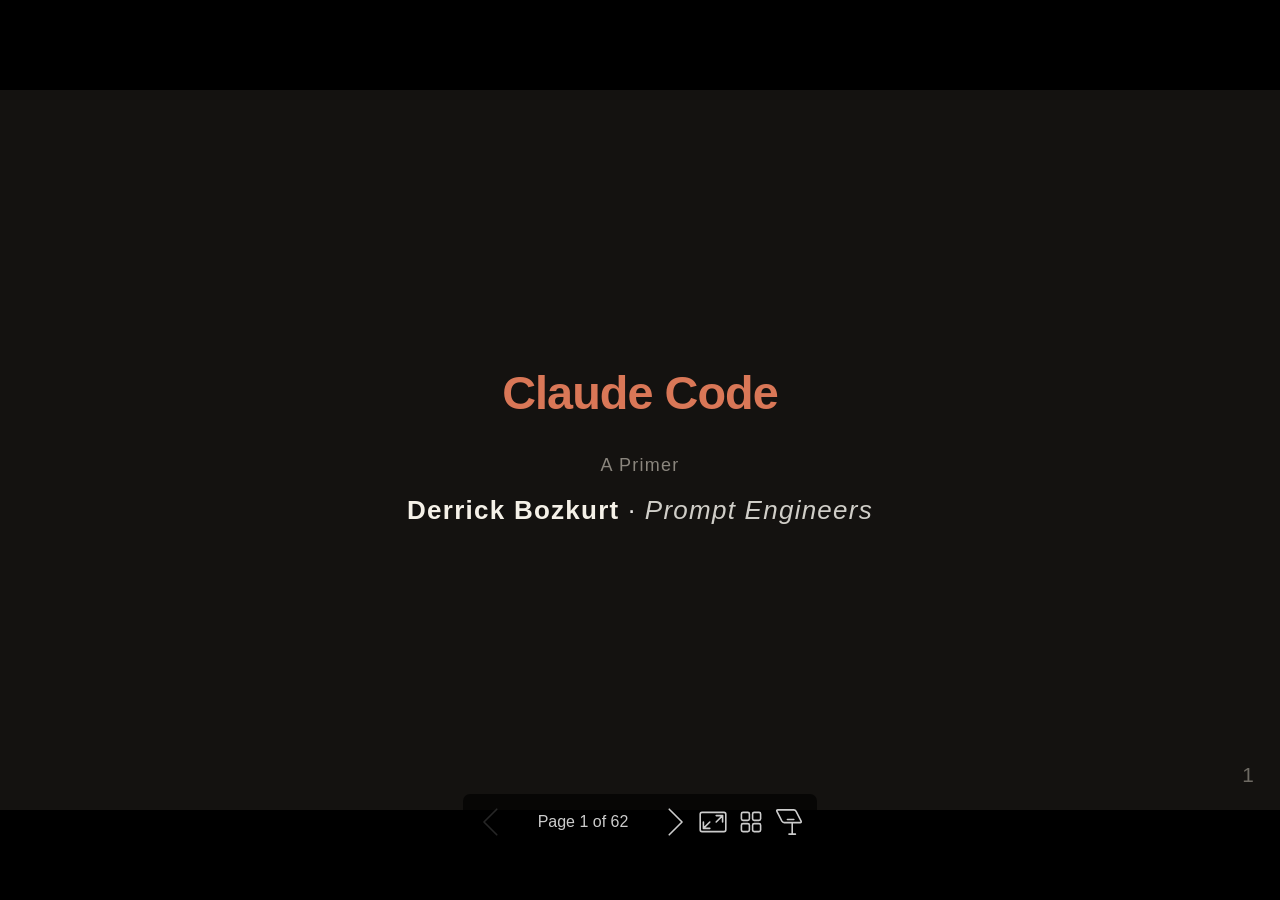
==== presentation.html @ 794f5578 "init" ====
<!DOCTYPE html><html lang="en-US"><head><title>Claude Code</title><meta property="og:title" content="Claude Code"><meta charset="UTF-8"><meta name="viewport" content="width=device-width,height=device-height,initial-scale=1.0"><meta name="apple-mobile-web-app-capable" content="yes"><meta http-equiv="X-UA-Compatible" content="ie=edge"><meta property="og:type" content="website"><meta name="twitter:card" content="summary"><style>@media screen{body[data-bespoke-view=""] .bespoke-marp-parent>.bespoke-marp-osc>button,body[data-bespoke-view=next] .bespoke-marp-parent>.bespoke-marp-osc>button,body[data-bespoke-view=overview] button.bespoke-marp-overview-close,body[data-bespoke-view=presenter] .bespoke-marp-presenter-container .bespoke-marp-presenter-info-container .bespoke-marp-presenter-info-page-area .bespoke-marp-presenter-info-page,body[data-bespoke-view=presenter] .bespoke-marp-presenter-container .bespoke-marp-presenter-info-container button,body[data-bespoke-view=presenter] .bespoke-marp-presenter-container .bespoke-marp-presenter-note-container button{appearance:none;background-color:initial;border:0;color:inherit;cursor:pointer;font-size:inherit;opacity:.8;outline:none;padding:0;transition:opacity .2s linear;-webkit-tap-highlight-color:transparent}body[data-bespoke-view=""] .bespoke-marp-parent>.bespoke-marp-osc>button:disabled,body[data-bespoke-view=next] .bespoke-marp-parent>.bespoke-marp-osc>button:disabled,body[data-bespoke-view=overview] button.bespoke-marp-overview-close:disabled,body[data-bespoke-view=presenter] .bespoke-marp-presenter-container .bespoke-marp-presenter-info-container .bespoke-marp-presenter-info-page-area .bespoke-marp-presenter-info-page:disabled,body[data-bespoke-view=presenter] .bespoke-marp-presenter-container .bespoke-marp-presenter-info-container button:disabled,body[data-bespoke-view=presenter] .bespoke-marp-presenter-container .bespoke-marp-presenter-note-container button:disabled{cursor:not-allowed;opacity:.15!important}body[data-bespoke-view=""] .bespoke-marp-parent>.bespoke-marp-osc>button:hover,body[data-bespoke-view=next] .bespoke-marp-parent>.bespoke-marp-osc>button:hover,body[data-bespoke-view=overview] button.bespoke-marp-overview-close:hover,body[data-bespoke-view=presenter] .bespoke-marp-presenter-container .bespoke-marp-presenter-info-container .bespoke-marp-presenter-info-page-area .bespoke-marp-presenter-info-page:hover,body[data-bespoke-view=presenter] .bespoke-marp-presenter-container .bespoke-marp-presenter-info-container button:hover,body[data-bespoke-view=presenter] .bespoke-marp-presenter-container .bespoke-marp-presenter-note-container button:hover{opacity:1}body[data-bespoke-view=""] .bespoke-marp-parent>.bespoke-marp-osc>button:hover:active,body[data-bespoke-view=next] .bespoke-marp-parent>.bespoke-marp-osc>button:hover:active,body[data-bespoke-view=overview] button.bespoke-marp-overview-close:hover:active,body[data-bespoke-view=presenter] .bespoke-marp-presenter-container .bespoke-marp-presenter-info-container .bespoke-marp-presenter-info-page-area .bespoke-marp-presenter-info-page:hover:active,body[data-bespoke-view=presenter] .bespoke-marp-presenter-container .bespoke-marp-presenter-info-container button:hover:active,body[data-bespoke-view=presenter] .bespoke-marp-presenter-container .bespoke-marp-presenter-note-container button:hover:active{opacity:.6}body[data-bespoke-view=""] .bespoke-marp-parent>.bespoke-marp-osc>button:hover:not(:disabled),body[data-bespoke-view=next] .bespoke-marp-parent>.bespoke-marp-osc>button:hover:not(:disabled),body[data-bespoke-view=overview] button.bespoke-marp-overview-close:hover:not(:disabled),body[data-bespoke-view=presenter] .bespoke-marp-presenter-container .bespoke-marp-presenter-info-container .bespoke-marp-presenter-info-page-area .bespoke-marp-presenter-info-page:hover:not(:disabled),body[data-bespoke-view=presenter] .bespoke-marp-presenter-container .bespoke-marp-presenter-info-container button:hover:not(:disabled),body[data-bespoke-view=presenter] .bespoke-marp-presenter-container .bespoke-marp-presenter-note-container button:hover:not(:disabled){transition:none}body[data-bespoke-view=""] .bespoke-marp-parent>.bespoke-marp-osc>button[data-bespoke-marp-osc=prev],body[data-bespoke-view=next] .bespoke-marp-parent>.bespoke-marp-osc>button[data-bespoke-marp-osc=prev],body[data-bespoke-view=presenter] .bespoke-marp-presenter-container .bespoke-marp-presenter-info-container button.bespoke-marp-presenter-info-page-prev{background:#0000 url("[data-uri]") no-repeat 50%;background-size:contain;overflow:hidden;text-indent:100%;white-space:nowrap}body[data-bespoke-view=""] .bespoke-marp-parent>.bespoke-marp-osc>button[data-bespoke-marp-osc=next],body[data-bespoke-view=next] .bespoke-marp-parent>.bespoke-marp-osc>button[data-bespoke-marp-osc=next],body[data-bespoke-view=presenter] .bespoke-marp-presenter-container .bespoke-marp-presenter-info-container button.bespoke-marp-presenter-info-page-next{background:#0000 url("[data-uri]") no-repeat 50%;background-size:contain;overflow:hidden;text-indent:100%;white-space:nowrap}body[data-bespoke-view=""] .bespoke-marp-parent>.bespoke-marp-osc>button[data-bespoke-marp-osc=fullscreen],body[data-bespoke-view=next] .bespoke-marp-parent>.bespoke-marp-osc>button[data-bespoke-marp-osc=fullscreen]{background:#0000 url("[data-uri]") no-repeat 50%;background-size:contain;overflow:hidden;text-indent:100%;white-space:nowrap}body[data-bespoke-view=""] .bespoke-marp-parent>.bespoke-marp-osc>button.exit[data-bespoke-marp-osc=fullscreen],body[data-bespoke-view=next] .bespoke-marp-parent>.bespoke-marp-osc>button.exit[data-bespoke-marp-osc=fullscreen]{background-image:url("[data-uri]")}body[data-bespoke-view=""] .bespoke-marp-parent>.bespoke-marp-osc>button[data-bespoke-marp-osc=presenter],body[data-bespoke-view=next] .bespoke-marp-parent>.bespoke-marp-osc>button[data-bespoke-marp-osc=presenter]{background:#0000 url("[data-uri]") no-repeat 50%;background-size:contain;overflow:hidden;text-indent:100%;white-space:nowrap}body[data-bespoke-view=overview] button.bespoke-marp-overview-close,body[data-bespoke-view=presenter] .bespoke-marp-presenter-container .bespoke-marp-presenter-note-container button.bespoke-marp-presenter-note-bigger{background:#0000 url("[data-uri]") no-repeat 50%;background-size:contain;overflow:hidden;text-indent:100%;white-space:nowrap}body[data-bespoke-view=presenter] .bespoke-marp-presenter-container .bespoke-marp-presenter-note-container button.bespoke-marp-presenter-note-smaller{background:#0000 url("[data-uri]") no-repeat 50%;background-size:contain;overflow:hidden;text-indent:100%;white-space:nowrap}body[data-bespoke-view=""] .bespoke-marp-parent>.bespoke-marp-osc>button[data-bespoke-marp-osc=overview],body[data-bespoke-view=next] .bespoke-marp-parent>.bespoke-marp-osc>button[data-bespoke-marp-osc=overview]{background:#0000 url("[data-uri]") no-repeat 50%;background-size:contain;overflow:hidden;text-indent:100%;white-space:nowrap}}@keyframes __bespoke_marp_transition_reduced_outgoing__{0%{opacity:1}to{opacity:0}}@keyframes __bespoke_marp_transition_reduced_incoming__{0%{mix-blend-mode:plus-lighter;opacity:0}to{mix-blend-mode:plus-lighter;opacity:1}}.bespoke-marp-note,.bespoke-marp-osc,.bespoke-progress-parent{display:none;transition:none}@media screen{::view-transition-group(*){animation-duration:var(--marp-bespoke-transition-animation-duration,.5s);animation-timing-function:ease}::view-transition-new(*),::view-transition-old(*){animation-delay:0s;animation-direction:var(--marp-bespoke-transition-animation-direction,normal);animation-duration:var(--marp-bespoke-transition-animation-duration,.5s);animation-fill-mode:both;animation-name:var(--marp-bespoke-transition-animation-name,var(--marp-bespoke-transition-animation-name-fallback,__bespoke_marp_transition_no_animation__));mix-blend-mode:normal}::view-transition-old(*){--marp-bespoke-transition-animation-name-fallback:__bespoke_marp_transition_reduced_outgoing__;animation-timing-function:ease}::view-transition-new(*){--marp-bespoke-transition-animation-name-fallback:__bespoke_marp_transition_reduced_incoming__;animation-timing-function:ease}::view-transition-new(root),::view-transition-old(root){animation-timing-function:linear}::view-transition-new(__bespoke_marp_transition_osc__),::view-transition-old(__bespoke_marp_transition_osc__){animation-duration:0s!important;animation-name:__bespoke_marp_transition_osc__!important}::view-transition-new(__bespoke_marp_transition_osc__){opacity:0!important}.bespoke-marp-transition-warming-up::view-transition-group(*),.bespoke-marp-transition-warming-up::view-transition-new(*),.bespoke-marp-transition-warming-up::view-transition-old(*){animation-play-state:paused!important}body,html{height:100%;margin:0}body{background:#000;overflow:hidden}svg.bespoke-marp-slide{content-visibility:hidden;interactivity:inert;opacity:0;pointer-events:none;z-index:-1}svg.bespoke-marp-slide:not(.bespoke-marp-active) *{view-transition-name:none!important}svg.bespoke-marp-slide.bespoke-marp-active{content-visibility:visible;interactivity:auto;opacity:1;pointer-events:auto;z-index:0}svg.bespoke-marp-slide.bespoke-marp-active.bespoke-marp-active-ready *{animation-name:__bespoke_marp__!important}@supports not (content-visibility:hidden){svg.bespoke-marp-slide[data-bespoke-marp-load=hideable]{display:none}svg.bespoke-marp-slide[data-bespoke-marp-load=hideable].bespoke-marp-active{display:block}}}@media screen and (prefers-reduced-motion:reduce){svg.bespoke-marp-slide *{view-transition-name:none!important}}@media screen{[data-bespoke-marp-fragment=inactive]{visibility:hidden}body[data-bespoke-view=""] .bespoke-marp-parent,body[data-bespoke-view=next] .bespoke-marp-parent{inset:0;position:absolute}body[data-bespoke-view=""] .bespoke-marp-parent>.bespoke-marp-osc,body[data-bespoke-view=next] .bespoke-marp-parent>.bespoke-marp-osc{background:#000000a6;border-radius:7px;bottom:50px;color:#fff;contain:paint;display:block;font-family:Helvetica,Arial,sans-serif;font-size:16px;left:50%;line-height:0;opacity:1;padding:12px;position:absolute;touch-action:manipulation;transform:translateX(-50%);transition:opacity .2s linear;-webkit-user-select:none;user-select:none;view-transition-name:__bespoke_marp_transition_osc__;white-space:nowrap;will-change:transform;z-index:1}body[data-bespoke-view=""] .bespoke-marp-parent>.bespoke-marp-osc>:where(*),body[data-bespoke-view=next] .bespoke-marp-parent>.bespoke-marp-osc>:where(*){margin-left:6px}body[data-bespoke-view=""] .bespoke-marp-parent>.bespoke-marp-osc>:where(*):where(:first-child),body[data-bespoke-view=next] .bespoke-marp-parent>.bespoke-marp-osc>:where(*):where(:first-child){margin-left:0}body[data-bespoke-view=""] .bespoke-marp-parent>.bespoke-marp-osc>span,body[data-bespoke-view=next] .bespoke-marp-parent>.bespoke-marp-osc>span{opacity:.8}body[data-bespoke-view=""] .bespoke-marp-parent>.bespoke-marp-osc>span[data-bespoke-marp-osc=page],body[data-bespoke-view=next] .bespoke-marp-parent>.bespoke-marp-osc>span[data-bespoke-marp-osc=page]{display:inline-block;min-width:140px;text-align:center}body[data-bespoke-view=""] .bespoke-marp-parent>.bespoke-marp-osc>button[data-bespoke-marp-osc=fullscreen],body[data-bespoke-view=""] .bespoke-marp-parent>.bespoke-marp-osc>button[data-bespoke-marp-osc=next],body[data-bespoke-view=""] .bespoke-marp-parent>.bespoke-marp-osc>button[data-bespoke-marp-osc=overview],body[data-bespoke-view=""] .bespoke-marp-parent>.bespoke-marp-osc>button[data-bespoke-marp-osc=presenter],body[data-bespoke-view=""] .bespoke-marp-parent>.bespoke-marp-osc>button[data-bespoke-marp-osc=prev],body[data-bespoke-view=next] .bespoke-marp-parent>.bespoke-marp-osc>button[data-bespoke-marp-osc=fullscreen],body[data-bespoke-view=next] .bespoke-marp-parent>.bespoke-marp-osc>button[data-bespoke-marp-osc=next],body[data-bespoke-view=next] .bespoke-marp-parent>.bespoke-marp-osc>button[data-bespoke-marp-osc=overview],body[data-bespoke-view=next] .bespoke-marp-parent>.bespoke-marp-osc>button[data-bespoke-marp-osc=presenter],body[data-bespoke-view=next] .bespoke-marp-parent>.bespoke-marp-osc>button[data-bespoke-marp-osc=prev]{height:32px;line-height:32px;width:32px}body[data-bespoke-view=""] .bespoke-marp-parent.bespoke-marp-inactive,body[data-bespoke-view=next] .bespoke-marp-parent.bespoke-marp-inactive{cursor:none}body[data-bespoke-view=""] .bespoke-marp-parent.bespoke-marp-inactive>.bespoke-marp-osc,body[data-bespoke-view=next] .bespoke-marp-parent.bespoke-marp-inactive>.bespoke-marp-osc{opacity:0;pointer-events:none}body[data-bespoke-view=""] svg.bespoke-marp-slide,body[data-bespoke-view=next] svg.bespoke-marp-slide{height:100%;left:0;position:absolute;top:0;width:100%}body[data-bespoke-view=""] .bespoke-progress-parent{background:#222;display:flex;height:5px;width:100%}body[data-bespoke-view=""] .bespoke-progress-parent+:where(.bespoke-marp-parent){top:5px}body[data-bespoke-view=""] .bespoke-progress-parent .bespoke-progress-bar{background:#0288d1;flex:0 0 0;transition:flex-basis .2s cubic-bezier(0,1,1,1)}body[data-bespoke-view=next]{background:#0000}body[data-bespoke-view=presenter]{background:#161616}body[data-bespoke-view=presenter] .bespoke-marp-presenter-container{display:grid;font-family:Helvetica,Arial,sans-serif;grid-template:"current dragbar next" minmax(140px,1fr) "current dragbar note" 2fr "info    dragbar note" 3em;grid-template-columns:minmax(3px,var(--bespoke-marp-presenter-split-ratio,66%)) 0 minmax(3px,1fr);height:100%;left:0;position:absolute;top:0;width:100%}body[data-bespoke-view=presenter] .bespoke-marp-presenter-container :where(.bespoke-marp-parent){grid-area:current;overflow:hidden;position:relative}body[data-bespoke-view=presenter] .bespoke-marp-presenter-container :where(.bespoke-marp-parent) :where(svg.bespoke-marp-slide){height:calc(100% - 40px);left:20px;pointer-events:none;position:absolute;top:20px;-webkit-user-select:none;user-select:none;width:calc(100% - 40px)}body[data-bespoke-view=presenter] .bespoke-marp-presenter-container :where(.bespoke-marp-parent) :where(svg.bespoke-marp-slide).bespoke-marp-active{filter:drop-shadow(0 3px 10px rgba(0,0,0,.5))}body[data-bespoke-view=presenter] .bespoke-marp-presenter-container .bespoke-marp-presenter-dragbar-container{background:#0288d1;cursor:col-resize;grid-area:dragbar;margin-left:-3px;opacity:0;position:relative;transition:opacity .4s linear .1s;width:6px;z-index:10}body[data-bespoke-view=presenter] .bespoke-marp-presenter-container .bespoke-marp-presenter-dragbar-container:hover{opacity:1}body[data-bespoke-view=presenter] .bespoke-marp-presenter-container .bespoke-marp-presenter-dragbar-container.active{opacity:1;transition-delay:0s}body[data-bespoke-view=presenter] .bespoke-marp-presenter-container .bespoke-marp-presenter-next-container{background:#222;cursor:pointer;display:none;grid-area:next;overflow:hidden;position:relative}body[data-bespoke-view=presenter] .bespoke-marp-presenter-container .bespoke-marp-presenter-next-container.active{display:block}body[data-bespoke-view=presenter] .bespoke-marp-presenter-container .bespoke-marp-presenter-next-container iframe.bespoke-marp-presenter-next{background:#0000;border:0;display:block;filter:drop-shadow(0 3px 10px rgba(0,0,0,.5));height:calc(100% - 40px);left:20px;pointer-events:none;position:absolute;interactivity:inert;top:20px;-webkit-user-select:none;user-select:none;width:calc(100% - 40px)}body[data-bespoke-view=presenter] .bespoke-marp-presenter-container .bespoke-marp-presenter-note-container{background:#222;color:#eee;grid-area:note;position:relative;z-index:1}body[data-bespoke-view=presenter] .bespoke-marp-presenter-container .bespoke-marp-presenter-note-container button{height:1.5em;line-height:1.5em;width:1.5em}body[data-bespoke-view=presenter] .bespoke-marp-presenter-container .bespoke-marp-presenter-note-container .bespoke-marp-presenter-note-wrapper{display:block;inset:0;position:absolute}body[data-bespoke-view=presenter] .bespoke-marp-presenter-container .bespoke-marp-presenter-note-container .bespoke-marp-presenter-note-buttons{background:#000000a6;border-radius:4px;bottom:0;display:flex;gap:4px;margin:12px;opacity:0;padding:6px;pointer-events:none;position:absolute;right:0;transition:opacity .2s linear}body[data-bespoke-view=presenter] .bespoke-marp-presenter-container .bespoke-marp-presenter-note-container .bespoke-marp-presenter-note-buttons:focus-within,body[data-bespoke-view=presenter] .bespoke-marp-presenter-container .bespoke-marp-presenter-note-container .bespoke-marp-presenter-note-wrapper:focus-within+.bespoke-marp-presenter-note-buttons,body[data-bespoke-view=presenter] .bespoke-marp-presenter-container .bespoke-marp-presenter-note-container:hover .bespoke-marp-presenter-note-buttons{opacity:1;pointer-events:auto}body[data-bespoke-view=presenter] .bespoke-marp-presenter-container .bespoke-marp-presenter-note-container .bespoke-marp-note{box-sizing:border-box;font-size:calc(1.1em*var(--bespoke-marp-note-font-scale, 1));height:calc(100% - 40px);margin:20px;overflow:auto;padding-right:3px;white-space:pre-wrap;width:calc(100% - 40px);word-wrap:break-word;scrollbar-color:#eeeeee80 #0000;scrollbar-width:thin}body[data-bespoke-view=presenter] .bespoke-marp-presenter-container .bespoke-marp-presenter-note-container .bespoke-marp-note::-webkit-scrollbar{width:6px}body[data-bespoke-view=presenter] .bespoke-marp-presenter-container .bespoke-marp-presenter-note-container .bespoke-marp-note::-webkit-scrollbar-track{background:#0000}body[data-bespoke-view=presenter] .bespoke-marp-presenter-container .bespoke-marp-presenter-note-container .bespoke-marp-note::-webkit-scrollbar-thumb{background:#eeeeee80;border-radius:6px}body[data-bespoke-view=presenter] .bespoke-marp-presenter-container .bespoke-marp-presenter-note-container .bespoke-marp-note:empty{pointer-events:none}body[data-bespoke-view=presenter] .bespoke-marp-presenter-container .bespoke-marp-presenter-note-container .bespoke-marp-note.active{display:block}body[data-bespoke-view=presenter] .bespoke-marp-presenter-container .bespoke-marp-presenter-note-container .bespoke-marp-note p:first-child{margin-top:0}body[data-bespoke-view=presenter] .bespoke-marp-presenter-container .bespoke-marp-presenter-note-container .bespoke-marp-note p:last-child{margin-bottom:0}body[data-bespoke-view=presenter] .bespoke-marp-presenter-container .bespoke-marp-presenter-info-container{align-items:center;box-sizing:border-box;color:#eee;display:flex;flex-wrap:nowrap;grid-area:info;justify-content:center;overflow:hidden;padding:0 10px}body[data-bespoke-view=presenter] .bespoke-marp-presenter-container .bespoke-marp-presenter-info-container .bespoke-marp-presenter-info-page-area,body[data-bespoke-view=presenter] .bespoke-marp-presenter-container .bespoke-marp-presenter-info-container .bespoke-marp-presenter-info-time,body[data-bespoke-view=presenter] .bespoke-marp-presenter-container .bespoke-marp-presenter-info-container .bespoke-marp-presenter-info-timer{box-sizing:border-box;display:block;padding:0 10px;white-space:nowrap;width:100%}body[data-bespoke-view=presenter] .bespoke-marp-presenter-container .bespoke-marp-presenter-info-container button{height:1.5em;line-height:1.5em;width:1.5em}body[data-bespoke-view=presenter] .bespoke-marp-presenter-container .bespoke-marp-presenter-info-container .bespoke-marp-presenter-info-page-area{order:2;text-align:center}body[data-bespoke-view=presenter] .bespoke-marp-presenter-container .bespoke-marp-presenter-info-container .bespoke-marp-presenter-info-page-area .bespoke-marp-presenter-info-page{display:inline-block;min-width:120px;text-align:center}body[data-bespoke-view=presenter] .bespoke-marp-presenter-container .bespoke-marp-presenter-info-container .bespoke-marp-presenter-info-time{color:#999;order:1;text-align:left}body[data-bespoke-view=presenter] .bespoke-marp-presenter-container .bespoke-marp-presenter-info-container .bespoke-marp-presenter-info-timer{color:#999;order:3;text-align:right}body[data-bespoke-view=presenter] .bespoke-marp-presenter-container .bespoke-marp-presenter-info-container .bespoke-marp-presenter-info-timer:hover{cursor:pointer}body[data-bespoke-view=overview]{background:#161616;overflow:auto}body[data-bespoke-view=overview] [data-bespoke-marp-fragment=inactive]{visibility:visible}body[data-bespoke-view=overview] .bespoke-marp-overview-header{backdrop-filter:blur(4px);background:#222222d9;box-shadow:0 3px 10px #00000080;box-sizing:border-box;display:flex;height:48px;inset:0 0 auto;justify-content:flex-end;padding:10px;position:fixed;z-index:1}body[data-bespoke-view=overview] button.bespoke-marp-overview-close{height:28px;line-height:28px;transform:rotate(45deg);width:28px}body[data-bespoke-view=overview] .bespoke-marp-parent{display:grid;gap:40px;grid-template-columns:repeat(auto-fit,minmax(0,240px));justify-content:space-around;padding:30px}body[data-bespoke-view=overview] .bespoke-marp-parent svg.bespoke-marp-slide{--bov-selected:#0000;--bov-focus:#161616;--bov-focus-outline:#0000;background-image:conic-gradient(#161616 0 0),conic-gradient(var(--bov-focus) 0 0),conic-gradient(var(--bov-focus-outline) 0 0),conic-gradient(var(--bov-selected) 0 0);background-position:5px 5px,3px 3px,2px 2px,0 0;background-repeat:no-repeat;background-size:calc(100% - 10px) calc(100% - 10px),calc(100% - 6px) calc(100% - 6px),calc(100% - 4px) calc(100% - 4px),100% 100%;content-visibility:visible;cursor:pointer;filter:drop-shadow(0 3px 10px rgba(0,0,0,.5));margin:-6px;padding:6px;interactivity:auto;opacity:1;outline:0;pointer-events:auto;scroll-margin-block:30px;width:100%;z-index:0}body[data-bespoke-view=overview] .bespoke-marp-parent svg.bespoke-marp-slide *,body[data-bespoke-view=overview] .bespoke-marp-parent svg.bespoke-marp-slide.bespoke-marp-active *{pointer-events:none;interactivity:inert}body[data-bespoke-view=overview] .bespoke-marp-parent svg.bespoke-marp-slide:active,body[data-bespoke-view=overview] .bespoke-marp-parent svg.bespoke-marp-slide:focus-visible,body[data-bespoke-view=overview] .bespoke-marp-parent svg.bespoke-marp-slide:hover{--bov-focus-outline:#161616}body[data-bespoke-view=overview] .bespoke-marp-parent svg.bespoke-marp-slide:focus-visible,body[data-bespoke-view=overview] .bespoke-marp-parent svg.bespoke-marp-slide:hover{--bov-focus:#999}body[data-bespoke-view=overview] .bespoke-marp-parent svg.bespoke-marp-slide:active{--bov-focus:#eee}body[data-bespoke-view=overview] .bespoke-marp-parent svg.bespoke-marp-slide.bespoke-marp-active{--bov-selected:#0288d1}body[data-bespoke-view=overview]:has(.bespoke-marp-overview-header) .bespoke-marp-parent{padding-top:78px}body[data-bespoke-view=overview]:has(.bespoke-marp-overview-header) .bespoke-marp-parent svg.bespoke-marp-slide{scroll-margin-top:78px}.bespoke-marp-overview{background:#000000a6;inset:0;opacity:0;pointer-events:none;position:fixed;transition:opacity .1s ease;z-index:10}.bespoke-marp-overview iframe{background:#222;border:0;display:block;height:100%;left:0;position:absolute;top:0;width:100%}.bespoke-marp-overview[data-open="1"]{opacity:1;pointer-events:auto}}@media print{.bespoke-marp-overview,.bespoke-marp-presenter-info-container,.bespoke-marp-presenter-next-container,.bespoke-marp-presenter-note-container{display:none}}</style><style>@charset "UTF-8";@import "https://fonts.bunny.net/css?family=Lato:400,900|Roboto+Mono:400,700&display=swap";div#\:\$p > svg > foreignObject > section{width:1280px;height:720px;box-sizing:border-box;overflow:hidden;position:relative;scroll-snap-align:center center;-webkit-text-size-adjust:100%;text-size-adjust:100%}div#\:\$p > svg > foreignObject > section::after{bottom:0;content:attr(data-marpit-pagination);padding:inherit;pointer-events:none;position:absolute;right:0}div#\:\$p > svg > foreignObject > section:not([data-marpit-pagination])::after{display:none}div#\:\$p > svg > foreignObject > section :is(h1, marp-h1){font-size:2em;margin-block:0.67em}div#\:\$p > svg > foreignObject > section video::-webkit-media-controls{will-change:transform}@page {size:1280px 720px;margin:0}@media print{html, body{background-color:#fff;margin:0;page-break-inside:avoid;break-inside:avoid-page}div#\:\$p > svg > foreignObject > section{page-break-before:always;break-before:page}div#\:\$p > svg > foreignObject > section, div#\:\$p > svg > foreignObject > section *{-webkit-print-color-adjust:exact!important;animation-delay:0s!important;animation-duration:0s!important;color-adjust:exact!important;print-color-adjust:exact!important;transition:none!important}div#\:\$p > svg[data-marpit-svg]{display:block;height:100vh;width:100vw}}div#\:\$p > svg > foreignObject > :where(section){container-type:size}div#\:\$p > svg > foreignObject > section img[data-marp-twemoji]{background:transparent;height:1em;margin:0 .05em 0 .1em;vertical-align:-.1em;width:1em}/*!
 * Marp / Marpit Gaia theme.
 *
 * @theme gaia
 * @author Yuki Hattori
 *
 * @auto-scaling true
 * @size 16:9 1280px 720px
 * @size 4:3 960px 720px
 */div#\:\$p > svg > foreignObject > section :is(pre, marp-pre) code.hljs{display:block;overflow-x:auto;padding:1em}div#\:\$p > svg > foreignObject > section code.hljs{padding:3px 5px}div#\:\$p > svg > foreignObject > section .hljs{background:#000;color:#f8f8f8}div#\:\$p > svg > foreignObject > section .hljs-comment,div#\:\$p > svg > foreignObject > section .hljs-quote{color:#aeaeae;font-style:italic}div#\:\$p > svg > foreignObject > section .hljs-keyword,div#\:\$p > svg > foreignObject > section .hljs-selector-tag,div#\:\$p > svg > foreignObject > section .hljs-type{color:#e28964}div#\:\$p > svg > foreignObject > section .hljs-string{color:#65b042}div#\:\$p > svg > foreignObject > section .hljs-subst{color:#daefa3}div#\:\$p > svg > foreignObject > section .hljs-link,div#\:\$p > svg > foreignObject > section .hljs-regexp{color:#e9c062}div#\:\$p > svg > foreignObject > section .hljs-name,div#\:\$p > svg > foreignObject > section .hljs-section,div#\:\$p > svg > foreignObject > section .hljs-tag,div#\:\$p > svg > foreignObject > section .hljs-title{color:#89bdff}div#\:\$p > svg > foreignObject > section .hljs-class .hljs-title,div#\:\$p > svg > foreignObject > section .hljs-doctag,div#\:\$p > svg > foreignObject > section .hljs-title.class_{text-decoration:underline}div#\:\$p > svg > foreignObject > section .hljs-bullet,div#\:\$p > svg > foreignObject > section .hljs-number,div#\:\$p > svg > foreignObject > section .hljs-symbol{color:#3387cc}div#\:\$p > svg > foreignObject > section .hljs-params,div#\:\$p > svg > foreignObject > section .hljs-template-variable,div#\:\$p > svg > foreignObject > section .hljs-variable{color:#3e87e3}div#\:\$p > svg > foreignObject > section .hljs-attribute{color:#cda869}div#\:\$p > svg > foreignObject > section .hljs-meta{color:#8996a8}div#\:\$p > svg > foreignObject > section .hljs-formula{background-color:#0e2231;color:#f8f8f8;font-style:italic}div#\:\$p > svg > foreignObject > section .hljs-addition{background-color:#253b22;color:#f8f8f8}div#\:\$p > svg > foreignObject > section .hljs-deletion{background-color:#420e09;color:#f8f8f8}div#\:\$p > svg > foreignObject > section .hljs-selector-class{color:#9b703f}div#\:\$p > svg > foreignObject > section .hljs-selector-id{color:#8b98ab}div#\:\$p > svg > foreignObject > section .hljs-emphasis{font-style:italic}div#\:\$p > svg > foreignObject > section .hljs-strong{font-weight:700}div#\:\$p > svg > foreignObject > section :is(h1, marp-h1),div#\:\$p > svg > foreignObject > section :is(h2, marp-h2),div#\:\$p > svg > foreignObject > section :is(h3, marp-h3),div#\:\$p > svg > foreignObject > section :is(h4, marp-h4),div#\:\$p > svg > foreignObject > section :is(h5, marp-h5),div#\:\$p > svg > foreignObject > section :is(h6, marp-h6){margin:.5em 0 0}div#\:\$p > svg > foreignObject > section :is(h1, marp-h1) strong,div#\:\$p > svg > foreignObject > section :is(h2, marp-h2) strong,div#\:\$p > svg > foreignObject > section :is(h3, marp-h3) strong,div#\:\$p > svg > foreignObject > section :is(h4, marp-h4) strong,div#\:\$p > svg > foreignObject > section :is(h5, marp-h5) strong,div#\:\$p > svg > foreignObject > section :is(h6, marp-h6) strong{font-weight:inherit}div#\:\$p > svg > foreignObject > section :is(h1, marp-h1)::part(auto-scaling),div#\:\$p > svg > foreignObject > section :is(h2, marp-h2)::part(auto-scaling),div#\:\$p > svg > foreignObject > section :is(h3, marp-h3)::part(auto-scaling),div#\:\$p > svg > foreignObject > section :is(h4, marp-h4)::part(auto-scaling),div#\:\$p > svg > foreignObject > section :is(h5, marp-h5)::part(auto-scaling),div#\:\$p > svg > foreignObject > section :is(h6, marp-h6)::part(auto-scaling){max-height:580px}div#\:\$p > svg > foreignObject > section :is(h1, marp-h1){font-size:1.8em}div#\:\$p > svg > foreignObject > section :is(h2, marp-h2){font-size:1.5em}div#\:\$p > svg > foreignObject > section :is(h3, marp-h3){font-size:1.3em}div#\:\$p > svg > foreignObject > section :is(h4, marp-h4){font-size:1.1em}div#\:\$p > svg > foreignObject > section :is(h5, marp-h5){font-size:1em}div#\:\$p > svg > foreignObject > section :is(h6, marp-h6){font-size:.9em}div#\:\$p > svg > foreignObject > section blockquote,div#\:\$p > svg > foreignObject > section p{margin:1em 0 0}div#\:\$p > svg > foreignObject > section ol>li,div#\:\$p > svg > foreignObject > section ul>li{margin:.3em 0 0}div#\:\$p > svg > foreignObject > section ol>li>p,div#\:\$p > svg > foreignObject > section ul>li>p{margin:.6em 0 0}div#\:\$p > svg > foreignObject > section code{display:inline-block;font-family:Roboto Mono,monospace;font-size:.8em;letter-spacing:0;margin:-.1em .15em;padding:.1em .2em;vertical-align:baseline}div#\:\$p > svg > foreignObject > section :is(pre, marp-pre){display:block;margin:1em 0 0;overflow:visible}div#\:\$p > svg > foreignObject > section :is(pre, marp-pre) code{box-sizing:border-box;font-size:.7em;margin:0;min-width:100%;padding:.5em}div#\:\$p > svg > foreignObject > section :is(pre, marp-pre)::part(auto-scaling){max-height:calc(580px - 1em)}div#\:\$p > svg > foreignObject > section blockquote{margin:1em 0 0;padding:0 1em;position:relative}div#\:\$p > svg > foreignObject > section blockquote:after,div#\:\$p > svg > foreignObject > section blockquote:before{content:"“";display:block;font-family:Times New Roman,serif;font-weight:700;position:absolute}div#\:\$p > svg > foreignObject > section blockquote:before{left:0;top:0}div#\:\$p > svg > foreignObject > section blockquote:after{bottom:0;right:0;transform:rotate(180deg)}div#\:\$p > svg > foreignObject > section blockquote>:first-child{margin-top:0}div#\:\$p > svg > foreignObject > section mark{background:transparent}div#\:\$p > svg > foreignObject > section table{border-collapse:collapse;border-spacing:0;margin:1em 0 0}div#\:\$p > svg > foreignObject > section table td,div#\:\$p > svg > foreignObject > section table th{border-style:solid;border-width:1px;padding:.2em .4em}div#\:\$p > svg > foreignObject > section footer,div#\:\$p > svg > foreignObject > section header,div#\:\$p > svg > foreignObject > section:after{box-sizing:border-box;font-size:66%;height:70px;line-height:50px;overflow:hidden;padding:10px 25px;position:absolute}div#\:\$p > svg > foreignObject > section:after{--marpit-root-font-size:66%}div#\:\$p > svg > foreignObject > section header{top:0}div#\:\$p > svg > foreignObject > section footer,div#\:\$p > svg > foreignObject > section header{left:0;right:0}div#\:\$p > svg > foreignObject > section footer{bottom:0}div#\:\$p > svg > foreignObject > section{--color-background:light-dark(#fff8e1, #455a64);--color-background-stripe:light-dark(
    rgba(69,90,100,.1),
    rgba(255,248,225,.1)
  );--color-foreground:light-dark(#455a64, #fff8e1);--color-dimmed:light-dark(
    #6a7a7d,
    #dad8c8
  );--color-highlight:light-dark(#0288d1, #81d4fa);background-color:var(--color-background);background-image:linear-gradient(135deg, hsla(0,0%,53%,0), hsla(0,0%,53%,.02) 50%, hsla(0,0%,100%,0) 0, hsla(0,0%,100%,.05));color:var(--color-foreground);color-scheme:light;font-family:Lato,Avenir Next,Avenir,Trebuchet MS,Segoe UI,sans-serif;font-size:35px;height:720px;letter-spacing:1.25px;line-height:1.35;overflow-wrap:break-word;padding:70px;width:1280px}div#\:\$p > svg > foreignObject > section{--marpit-root-font-size:35px}div#\:\$p > svg > foreignObject > section:after{bottom:0;font-size:80%;right:0}div#\:\$p > svg > foreignObject > section:after{--marpit-root-font-size:80%}div#\:\$p > svg > foreignObject > section a,div#\:\$p > svg > foreignObject > section mark{color:var(--color-highlight)}div#\:\$p > svg > foreignObject > section code{background:var(--color-dimmed);color:var(--color-background)}div#\:\$p > svg > foreignObject > section :is(h1, marp-h1) strong,div#\:\$p > svg > foreignObject > section :is(h2, marp-h2) strong,div#\:\$p > svg > foreignObject > section :is(h3, marp-h3) strong,div#\:\$p > svg > foreignObject > section :is(h4, marp-h4) strong,div#\:\$p > svg > foreignObject > section :is(h5, marp-h5) strong,div#\:\$p > svg > foreignObject > section :is(h6, marp-h6) strong{color:var(--color-highlight)}div#\:\$p > svg > foreignObject > section :is(pre, marp-pre){background:var(--color-foreground)}div#\:\$p > svg > foreignObject > section :is(pre, marp-pre)>code{background:transparent}div#\:\$p > svg > foreignObject > section blockquote:after,div#\:\$p > svg > foreignObject > section blockquote:before,div#\:\$p > svg > foreignObject > section footer,div#\:\$p > svg > foreignObject > section header,div#\:\$p > svg > foreignObject > section section:after{color:var(--color-dimmed)}div#\:\$p > svg > foreignObject > section table td,div#\:\$p > svg > foreignObject > section table th{border-color:var(--color-foreground)}div#\:\$p > svg > foreignObject > section table thead th{background:var(--color-foreground);color:var(--color-background)}div#\:\$p > svg > foreignObject > section table tbody>tr:nth-child(odd) td,div#\:\$p > svg > foreignObject > section table tbody>tr:nth-child(odd) th{background:var(--color-background-stripe, transparent)}div#\:\$p > svg > foreignObject > section>:first-child,div#\:\$p > svg > foreignObject > section>header:first-child+*{margin-top:0}div#\:\$p > svg > foreignObject > section:where(.invert){color-scheme:dark}div#\:\$p > svg > foreignObject > section:where(.gaia){--color-background:#0288d1;--color-background-stripe:rgba(255,248,225,.1);--color-foreground:#fff8e1;--color-dimmed:#cce2de;--color-highlight:#81d4fa;}div#\:\$p > svg > foreignObject > section:where(.lead){align-items:stretch;flex-flow:column nowrap;place-content:safe center center}div#\:\$p > svg > foreignObject > section:where(.lead) :is(h1, marp-h1),div#\:\$p > svg > foreignObject > section:where(.lead) :is(h2, marp-h2),div#\:\$p > svg > foreignObject > section:where(.lead) :is(h3, marp-h3),div#\:\$p > svg > foreignObject > section:where(.lead) :is(h4, marp-h4),div#\:\$p > svg > foreignObject > section:where(.lead) :is(h5, marp-h5),div#\:\$p > svg > foreignObject > section:where(.lead) :is(h6, marp-h6){text-align:center}div#\:\$p > svg > foreignObject > section:where(.lead) p{text-align:center}div#\:\$p > svg > foreignObject > section:where(.lead) blockquote>:is(h1, marp-h1),div#\:\$p > svg > foreignObject > section:where(.lead) blockquote>:is(h2, marp-h2),div#\:\$p > svg > foreignObject > section:where(.lead) blockquote>:is(h3, marp-h3),div#\:\$p > svg > foreignObject > section:where(.lead) blockquote>:is(h4, marp-h4),div#\:\$p > svg > foreignObject > section:where(.lead) blockquote>:is(h5, marp-h5),div#\:\$p > svg > foreignObject > section:where(.lead) blockquote>:is(h6, marp-h6),div#\:\$p > svg > foreignObject > section:where(.lead) blockquote>p{text-align:left}div#\:\$p > svg > foreignObject > section:where(.lead) ol>li>p,div#\:\$p > svg > foreignObject > section:where(.lead) ul>li>p{text-align:left}div#\:\$p > svg > foreignObject > section:where(.lead) table{margin-left:auto;margin-right:auto}div#\:\$p > svg > foreignObject > section{background:#1a1614!important;color:#e8e6e3!important;font-size:26px;font-family:-apple-system, BlinkMacSystemFont, "Segoe UI", Inter, sans-serif;padding:44px 60px!important;line-height:1.45}div#\:\$p > svg > foreignObject > section{--marpit-root-font-size: 26px}div#\:\$p > svg > foreignObject > section.lead{background:#141210!important;padding:60px 80px!important}div#\:\$p > svg > foreignObject > section :is(h1, marp-h1), div#\:\$p > svg > foreignObject > section :is(h2, marp-h2), div#\:\$p > svg > foreignObject > section :is(h3, marp-h3), div#\:\$p > svg > foreignObject > section :is(h4, marp-h4){color:#d97757!important;font-weight:600;margin-top:0.25em;margin-bottom:0.35em}div#\:\$p > svg > foreignObject > section :is(h1, marp-h1){letter-spacing:-0.02em}div#\:\$p > svg > foreignObject > section :is(h2, marp-h2){border-bottom:1px solid rgba(217, 119, 87, 0.22);padding-bottom:6px;margin-top:0!important}div#\:\$p > svg > foreignObject > section p{margin:0.4em 0}div#\:\$p > svg > foreignObject > section strong{color:#f5f1e8}div#\:\$p > svg > foreignObject > section em{color:#d0cec8}div#\:\$p > svg > foreignObject > section a{color:#d97757;text-decoration:none;border-bottom:1px dashed rgba(217,119,87,0.5)}div#\:\$p > svg > foreignObject > section code{background:rgba(217, 119, 87, 0.13);color:#f0c9b6;padding:1px 5px;border-radius:4px;font-size:0.9em}div#\:\$p > svg > foreignObject > section :is(pre, marp-pre){background:#100e0d!important;border:1px solid rgba(255, 255, 255, 0.06);border-radius:8px;font-size:19px;line-height:1.42;padding:14px 18px;margin:0.5em 0}div#\:\$p > svg > foreignObject > section :is(pre, marp-pre) code{background:transparent;color:#e8e6e3;padding:0;font-size:1em}div#\:\$p > svg > foreignObject > section table{font-size:21px;border-collapse:collapse;margin:6px 0}div#\:\$p > svg > foreignObject > section th, div#\:\$p > svg > foreignObject > section td{border:1px solid rgba(255, 255, 255, 0.08);padding:8px 12px}div#\:\$p > svg > foreignObject > section th{background:rgba(217, 119, 87, 0.12);color:#f5f1e8;font-weight:600}div#\:\$p > svg > foreignObject > section tr:nth-child(even) td{background:rgba(255, 255, 255, 0.02)}div#\:\$p > svg > foreignObject > section blockquote{border-left:3px solid #d97757;background:rgba(217, 119, 87, 0.05);color:#cfcdc8;padding:6px 14px;margin:8px 0}div#\:\$p > svg > foreignObject > section ul, div#\:\$p > svg > foreignObject > section ol{line-height:1.5;margin:0.3em 0}div#\:\$p > svg > foreignObject > section li{margin:0.1em 0}div#\:\$p > svg > foreignObject > section li::marker{color:#d97757}div#\:\$p > svg > foreignObject > section hr{border:none;border-top:1px solid rgba(255, 255, 255, 0.08);margin:0.5em 0}div#\:\$p > svg > foreignObject > section::after{color:#6e6a63!important;font-weight:400}div#\:\$p > svg > foreignObject > section .small{font-size:18px;color:#8a857d}div#\:\$p > svg > foreignObject > section section.small{--marpit-root-font-size: 18px}div#\:\$p > svg > foreignObject > section[data-marpit-advanced-background="background"]{columns:initial!important;display:block!important;padding:0!important}div#\:\$p > svg > foreignObject > section[data-marpit-advanced-background="background"]::before, div#\:\$p > svg > foreignObject > section[data-marpit-advanced-background="background"]::after, div#\:\$p > svg > foreignObject > section[data-marpit-advanced-background="content"]::before, div#\:\$p > svg > foreignObject > section[data-marpit-advanced-background="content"]::after{display:none!important}div#\:\$p > svg > foreignObject > section[data-marpit-advanced-background="background"] > div[data-marpit-advanced-background-container]{all:initial;display:flex;flex-direction:row;height:100%;overflow:hidden;width:100%}div#\:\$p > svg > foreignObject > section[data-marpit-advanced-background="background"] > div[data-marpit-advanced-background-container][data-marpit-advanced-background-direction="vertical"]{flex-direction:column}div#\:\$p > svg > foreignObject > section[data-marpit-advanced-background="background"][data-marpit-advanced-background-split] > div[data-marpit-advanced-background-container]{width:var(--marpit-advanced-background-split, 50%)}div#\:\$p > svg > foreignObject > section[data-marpit-advanced-background="background"][data-marpit-advanced-background-split="right"] > div[data-marpit-advanced-background-container]{margin-left:calc(100% - var(--marpit-advanced-background-split, 50%))}div#\:\$p > svg > foreignObject > section[data-marpit-advanced-background="background"] > div[data-marpit-advanced-background-container] > figure{all:initial;background-position:center;background-repeat:no-repeat;background-size:cover;flex:auto;margin:0}div#\:\$p > svg > foreignObject > section[data-marpit-advanced-background="background"] > div[data-marpit-advanced-background-container] > figure > figcaption{position:absolute;border:0;clip:rect(0, 0, 0, 0);height:1px;margin:-1px;overflow:hidden;padding:0;white-space:nowrap;width:1px}div#\:\$p > svg > foreignObject > section[data-marpit-advanced-background="content"], div#\:\$p > svg > foreignObject > section[data-marpit-advanced-background="pseudo"]{background:transparent!important}div#\:\$p > svg > foreignObject > section[data-marpit-advanced-background="pseudo"], div#\:\$p > svg[data-marpit-svg] > foreignObject[data-marpit-advanced-background="pseudo"]{pointer-events:none!important}div#\:\$p > svg > foreignObject > section[data-marpit-advanced-background-split]{width:100%;height:100%}
</style></head><body><div class="bespoke-marp-osc"><button data-bespoke-marp-osc="prev" tabindex="-1" title="Previous slide">Previous slide</button><span data-bespoke-marp-osc="page"></span><button data-bespoke-marp-osc="next" tabindex="-1" title="Next slide">Next slide</button><button data-bespoke-marp-osc="fullscreen" tabindex="-1" title="Toggle fullscreen (f)">Toggle fullscreen</button><button data-bespoke-marp-osc="overview" tabindex="-1" title="Toggle overview view (o)">Toggle overview view</button><button data-bespoke-marp-osc="presenter" tabindex="-1" title="Open presenter view (p)">Open presenter view</button></div><div id=":$p"><svg data-marpit-svg="" viewBox="0 0 1280 720"><foreignObject width="1280" height="720"><section id="1" data-paginate="true" data-class="lead" data-theme="gaia" data-style="/* Claude-flavored modern dark theme
   Palette: warm near-black bg, off-white body, coral accent */
section {
  background: #1a1614 !important;
  color: #e8e6e3 !important;
  font-size: 26px;
  font-family: -apple-system, BlinkMacSystemFont, &quot;Segoe UI&quot;, Inter, sans-serif;
  padding: 44px 60px !important;
  line-height: 1.45;
}
section.lead {
  background: #141210 !important;
  padding: 60px 80px !important;
}

/* Headings — Claude coral */
h1, h2, h3, h4 {
  color: #d97757 !important;
  font-weight: 600;
  margin-top: 0.25em;
  margin-bottom: 0.35em;
}
h1 { letter-spacing: -0.02em; }
h2 {
  border-bottom: 1px solid rgba(217, 119, 87, 0.22);
  padding-bottom: 6px;
  margin-top: 0 !important;
}

/* Body text */
p { margin: 0.4em 0; }
strong { color: #f5f1e8; }
em { color: #d0cec8; }
a { color: #d97757; text-decoration: none; border-bottom: 1px dashed rgba(217,119,87,0.5); }

/* Inline code — coral-tinted chip */
code {
  background: rgba(217, 119, 87, 0.13);
  color: #f0c9b6;
  padding: 1px 5px;
  border-radius: 4px;
  font-size: 0.9em;
}

/* Code blocks — darker, with subtle border */
pre {
  background: #100e0d !important;
  border: 1px solid rgba(255, 255, 255, 0.06);
  border-radius: 8px;
  font-size: 19px;
  line-height: 1.42;
  padding: 14px 18px;
  margin: 0.5em 0;
}
pre code {
  background: transparent;
  color: #e8e6e3;
  padding: 0;
  font-size: 1em;
}

/* Tables */
table {
  font-size: 21px;
  border-collapse: collapse;
  margin: 6px 0;
}
th, td {
  border: 1px solid rgba(255, 255, 255, 0.08);
  padding: 8px 12px;
}
th {
  background: rgba(217, 119, 87, 0.12);
  color: #f5f1e8;
  font-weight: 600;
}
tr:nth-child(even) td { background: rgba(255, 255, 255, 0.02); }

/* Blockquote */
blockquote {
  border-left: 3px solid #d97757;
  background: rgba(217, 119, 87, 0.05);
  color: #cfcdc8;
  padding: 6px 14px;
  margin: 8px 0;
}

/* Lists */
ul, ol { line-height: 1.5; margin: 0.3em 0; }
li { margin: 0.1em 0; }
li::marker { color: #d97757; }

/* Horizontal rules (for in-slide dividers, not slide breaks) */
hr {
  border: none;
  border-top: 1px solid rgba(255, 255, 255, 0.08);
  margin: 0.5em 0;
}

/* Pagination + small text */
section::after {
  color: #6e6a63 !important;
  font-weight: 400;
}
.small {
  font-size: 18px;
  color: #8a857d;
}
" lang="en-US" class="lead" data-marpit-pagination="1" style="--paginate:true;--class:lead;--theme:gaia;--style:/* Claude-flavored modern dark theme
   Palette: warm near-black bg, off-white body, coral accent */
section {
  background: #1a1614 !important;
  color: #e8e6e3 !important;
  font-size: 26px;
  font-family: -apple-system, BlinkMacSystemFont, &quot;Segoe UI&quot;, Inter, sans-serif;
  padding: 44px 60px !important;
  line-height: 1.45;
}
section.lead {
  background: #141210 !important;
  padding: 60px 80px !important;
}

/* Headings — Claude coral */
h1, h2, h3, h4 {
  color: #d97757 !important;
  font-weight: 600;
  margin-top: 0.25em;
  margin-bottom: 0.35em;
}
h1 { letter-spacing: -0.02em; }
h2 {
  border-bottom: 1px solid rgba(217, 119, 87, 0.22);
  padding-bottom: 6px;
  margin-top: 0 !important;
}

/* Body text */
p { margin: 0.4em 0; }
strong { color: #f5f1e8; }
em { color: #d0cec8; }
a { color: #d97757; text-decoration: none; border-bottom: 1px dashed rgba(217,119,87,0.5); }

/* Inline code — coral-tinted chip */
code {
  background: rgba(217, 119, 87, 0.13);
  color: #f0c9b6;
  padding: 1px 5px;
  border-radius: 4px;
  font-size: 0.9em;
}

/* Code blocks — darker, with subtle border */
pre {
  background: #100e0d !important;
  border: 1px solid rgba(255, 255, 255, 0.06);
  border-radius: 8px;
  font-size: 19px;
  line-height: 1.42;
  padding: 14px 18px;
  margin: 0.5em 0;
}
pre code {
  background: transparent;
  color: #e8e6e3;
  padding: 0;
  font-size: 1em;
}

/* Tables */
table {
  font-size: 21px;
  border-collapse: collapse;
  margin: 6px 0;
}
th, td {
  border: 1px solid rgba(255, 255, 255, 0.08);
  padding: 8px 12px;
}
th {
  background: rgba(217, 119, 87, 0.12);
  color: #f5f1e8;
  font-weight: 600;
}
tr:nth-child(even) td { background: rgba(255, 255, 255, 0.02); }

/* Blockquote */
blockquote {
  border-left: 3px solid #d97757;
  background: rgba(217, 119, 87, 0.05);
  color: #cfcdc8;
  padding: 6px 14px;
  margin: 8px 0;
}

/* Lists */
ul, ol { line-height: 1.5; margin: 0.3em 0; }
li { margin: 0.1em 0; }
li::marker { color: #d97757; }

/* Horizontal rules (for in-slide dividers, not slide breaks) */
hr {
  border: none;
  border-top: 1px solid rgba(255, 255, 255, 0.08);
  margin: 0.5em 0;
}

/* Pagination + small text */
section::after {
  color: #6e6a63 !important;
  font-weight: 400;
}
.small {
  font-size: 18px;
  color: #8a857d;
}
;" data-marpit-pagination-total="62">
<h1 id="claude-code">Claude Code</h1>
<p><span class="small">A Primer</span></p>
<p><strong>Derrick Bozkurt</strong> · <em>Prompt Engineers</em></p>
</section>
</foreignObject></svg><svg data-marpit-svg="" viewBox="0 0 1280 720"><foreignObject width="1280" height="720"><section id="2" data-paginate="true" data-theme="gaia" data-style="/* Claude-flavored modern dark theme
   Palette: warm near-black bg, off-white body, coral accent */
section {
  background: #1a1614 !important;
  color: #e8e6e3 !important;
  font-size: 26px;
  font-family: -apple-system, BlinkMacSystemFont, &quot;Segoe UI&quot;, Inter, sans-serif;
  padding: 44px 60px !important;
  line-height: 1.45;
}
section.lead {
  background: #141210 !important;
  padding: 60px 80px !important;
}

/* Headings — Claude coral */
h1, h2, h3, h4 {
  color: #d97757 !important;
  font-weight: 600;
  margin-top: 0.25em;
  margin-bottom: 0.35em;
}
h1 { letter-spacing: -0.02em; }
h2 {
  border-bottom: 1px solid rgba(217, 119, 87, 0.22);
  padding-bottom: 6px;
  margin-top: 0 !important;
}

/* Body text */
p { margin: 0.4em 0; }
strong { color: #f5f1e8; }
em { color: #d0cec8; }
a { color: #d97757; text-decoration: none; border-bottom: 1px dashed rgba(217,119,87,0.5); }

/* Inline code — coral-tinted chip */
code {
  background: rgba(217, 119, 87, 0.13);
  color: #f0c9b6;
  padding: 1px 5px;
  border-radius: 4px;
  font-size: 0.9em;
}

/* Code blocks — darker, with subtle border */
pre {
  background: #100e0d !important;
  border: 1px solid rgba(255, 255, 255, 0.06);
  border-radius: 8px;
  font-size: 19px;
  line-height: 1.42;
  padding: 14px 18px;
  margin: 0.5em 0;
}
pre code {
  background: transparent;
  color: #e8e6e3;
  padding: 0;
  font-size: 1em;
}

/* Tables */
table {
  font-size: 21px;
  border-collapse: collapse;
  margin: 6px 0;
}
th, td {
  border: 1px solid rgba(255, 255, 255, 0.08);
  padding: 8px 12px;
}
th {
  background: rgba(217, 119, 87, 0.12);
  color: #f5f1e8;
  font-weight: 600;
}
tr:nth-child(even) td { background: rgba(255, 255, 255, 0.02); }

/* Blockquote */
blockquote {
  border-left: 3px solid #d97757;
  background: rgba(217, 119, 87, 0.05);
  color: #cfcdc8;
  padding: 6px 14px;
  margin: 8px 0;
}

/* Lists */
ul, ol { line-height: 1.5; margin: 0.3em 0; }
li { margin: 0.1em 0; }
li::marker { color: #d97757; }

/* Horizontal rules (for in-slide dividers, not slide breaks) */
hr {
  border: none;
  border-top: 1px solid rgba(255, 255, 255, 0.08);
  margin: 0.5em 0;
}

/* Pagination + small text */
section::after {
  color: #6e6a63 !important;
  font-weight: 400;
}
.small {
  font-size: 18px;
  color: #8a857d;
}
" lang="en-US" data-marpit-pagination="2" style="--paginate:true;--theme:gaia;--style:/* Claude-flavored modern dark theme
   Palette: warm near-black bg, off-white body, coral accent */
section {
  background: #1a1614 !important;
  color: #e8e6e3 !important;
  font-size: 26px;
  font-family: -apple-system, BlinkMacSystemFont, &quot;Segoe UI&quot;, Inter, sans-serif;
  padding: 44px 60px !important;
  line-height: 1.45;
}
section.lead {
  background: #141210 !important;
  padding: 60px 80px !important;
}

/* Headings — Claude coral */
h1, h2, h3, h4 {
  color: #d97757 !important;
  font-weight: 600;
  margin-top: 0.25em;
  margin-bottom: 0.35em;
}
h1 { letter-spacing: -0.02em; }
h2 {
  border-bottom: 1px solid rgba(217, 119, 87, 0.22);
  padding-bottom: 6px;
  margin-top: 0 !important;
}

/* Body text */
p { margin: 0.4em 0; }
strong { color: #f5f1e8; }
em { color: #d0cec8; }
a { color: #d97757; text-decoration: none; border-bottom: 1px dashed rgba(217,119,87,0.5); }

/* Inline code — coral-tinted chip */
code {
  background: rgba(217, 119, 87, 0.13);
  color: #f0c9b6;
  padding: 1px 5px;
  border-radius: 4px;
  font-size: 0.9em;
}

/* Code blocks — darker, with subtle border */
pre {
  background: #100e0d !important;
  border: 1px solid rgba(255, 255, 255, 0.06);
  border-radius: 8px;
  font-size: 19px;
  line-height: 1.42;
  padding: 14px 18px;
  margin: 0.5em 0;
}
pre code {
  background: transparent;
  color: #e8e6e3;
  padding: 0;
  font-size: 1em;
}

/* Tables */
table {
  font-size: 21px;
  border-collapse: collapse;
  margin: 6px 0;
}
th, td {
  border: 1px solid rgba(255, 255, 255, 0.08);
  padding: 8px 12px;
}
th {
  background: rgba(217, 119, 87, 0.12);
  color: #f5f1e8;
  font-weight: 600;
}
tr:nth-child(even) td { background: rgba(255, 255, 255, 0.02); }

/* Blockquote */
blockquote {
  border-left: 3px solid #d97757;
  background: rgba(217, 119, 87, 0.05);
  color: #cfcdc8;
  padding: 6px 14px;
  margin: 8px 0;
}

/* Lists */
ul, ol { line-height: 1.5; margin: 0.3em 0; }
li { margin: 0.1em 0; }
li::marker { color: #d97757; }

/* Horizontal rules (for in-slide dividers, not slide breaks) */
hr {
  border: none;
  border-top: 1px solid rgba(255, 255, 255, 0.08);
  margin: 0.5em 0;
}

/* Pagination + small text */
section::after {
  color: #6e6a63 !important;
  font-weight: 400;
}
.small {
  font-size: 18px;
  color: #8a857d;
}
;" data-marpit-pagination-total="62">
<h2 id="agenda">Agenda</h2>
<table>
<thead>
<tr>
<th>#</th>
<th>Section</th>
</tr>
</thead>
<tbody>
<tr>
<td>0</td>
<td>Mental model — what Claude Code <em>is</em></td>
</tr>
<tr>
<td>1</td>
<td>Install &amp; first run</td>
</tr>
<tr>
<td>2</td>
<td>Ecosystem &amp; hierarchy</td>
</tr>
<tr>
<td>3</td>
<td>Core usage + permissions</td>
</tr>
<tr>
<td>4</td>
<td>Skills, subagents, hooks</td>
</tr>
<tr>
<td>5</td>
<td>Walkthrough: the <code>/tutor</code> skill</td>
</tr>
<tr>
<td>6</td>
<td>Q&amp;A, links, take-home</td>
</tr>
</tbody>
</table>
</section>
</foreignObject></svg><svg data-marpit-svg="" viewBox="0 0 1280 720"><foreignObject width="1280" height="720"><section id="3" data-paginate="true" data-class="lead" data-theme="gaia" data-style="/* Claude-flavored modern dark theme
   Palette: warm near-black bg, off-white body, coral accent */
section {
  background: #1a1614 !important;
  color: #e8e6e3 !important;
  font-size: 26px;
  font-family: -apple-system, BlinkMacSystemFont, &quot;Segoe UI&quot;, Inter, sans-serif;
  padding: 44px 60px !important;
  line-height: 1.45;
}
section.lead {
  background: #141210 !important;
  padding: 60px 80px !important;
}

/* Headings — Claude coral */
h1, h2, h3, h4 {
  color: #d97757 !important;
  font-weight: 600;
  margin-top: 0.25em;
  margin-bottom: 0.35em;
}
h1 { letter-spacing: -0.02em; }
h2 {
  border-bottom: 1px solid rgba(217, 119, 87, 0.22);
  padding-bottom: 6px;
  margin-top: 0 !important;
}

/* Body text */
p { margin: 0.4em 0; }
strong { color: #f5f1e8; }
em { color: #d0cec8; }
a { color: #d97757; text-decoration: none; border-bottom: 1px dashed rgba(217,119,87,0.5); }

/* Inline code — coral-tinted chip */
code {
  background: rgba(217, 119, 87, 0.13);
  color: #f0c9b6;
  padding: 1px 5px;
  border-radius: 4px;
  font-size: 0.9em;
}

/* Code blocks — darker, with subtle border */
pre {
  background: #100e0d !important;
  border: 1px solid rgba(255, 255, 255, 0.06);
  border-radius: 8px;
  font-size: 19px;
  line-height: 1.42;
  padding: 14px 18px;
  margin: 0.5em 0;
}
pre code {
  background: transparent;
  color: #e8e6e3;
  padding: 0;
  font-size: 1em;
}

/* Tables */
table {
  font-size: 21px;
  border-collapse: collapse;
  margin: 6px 0;
}
th, td {
  border: 1px solid rgba(255, 255, 255, 0.08);
  padding: 8px 12px;
}
th {
  background: rgba(217, 119, 87, 0.12);
  color: #f5f1e8;
  font-weight: 600;
}
tr:nth-child(even) td { background: rgba(255, 255, 255, 0.02); }

/* Blockquote */
blockquote {
  border-left: 3px solid #d97757;
  background: rgba(217, 119, 87, 0.05);
  color: #cfcdc8;
  padding: 6px 14px;
  margin: 8px 0;
}

/* Lists */
ul, ol { line-height: 1.5; margin: 0.3em 0; }
li { margin: 0.1em 0; }
li::marker { color: #d97757; }

/* Horizontal rules (for in-slide dividers, not slide breaks) */
hr {
  border: none;
  border-top: 1px solid rgba(255, 255, 255, 0.08);
  margin: 0.5em 0;
}

/* Pagination + small text */
section::after {
  color: #6e6a63 !important;
  font-weight: 400;
}
.small {
  font-size: 18px;
  color: #8a857d;
}
" lang="en-US" class="lead" data-marpit-pagination="3" style="--paginate:true;--class:lead;--theme:gaia;--style:/* Claude-flavored modern dark theme
   Palette: warm near-black bg, off-white body, coral accent */
section {
  background: #1a1614 !important;
  color: #e8e6e3 !important;
  font-size: 26px;
  font-family: -apple-system, BlinkMacSystemFont, &quot;Segoe UI&quot;, Inter, sans-serif;
  padding: 44px 60px !important;
  line-height: 1.45;
}
section.lead {
  background: #141210 !important;
  padding: 60px 80px !important;
}

/* Headings — Claude coral */
h1, h2, h3, h4 {
  color: #d97757 !important;
  font-weight: 600;
  margin-top: 0.25em;
  margin-bottom: 0.35em;
}
h1 { letter-spacing: -0.02em; }
h2 {
  border-bottom: 1px solid rgba(217, 119, 87, 0.22);
  padding-bottom: 6px;
  margin-top: 0 !important;
}

/* Body text */
p { margin: 0.4em 0; }
strong { color: #f5f1e8; }
em { color: #d0cec8; }
a { color: #d97757; text-decoration: none; border-bottom: 1px dashed rgba(217,119,87,0.5); }

/* Inline code — coral-tinted chip */
code {
  background: rgba(217, 119, 87, 0.13);
  color: #f0c9b6;
  padding: 1px 5px;
  border-radius: 4px;
  font-size: 0.9em;
}

/* Code blocks — darker, with subtle border */
pre {
  background: #100e0d !important;
  border: 1px solid rgba(255, 255, 255, 0.06);
  border-radius: 8px;
  font-size: 19px;
  line-height: 1.42;
  padding: 14px 18px;
  margin: 0.5em 0;
}
pre code {
  background: transparent;
  color: #e8e6e3;
  padding: 0;
  font-size: 1em;
}

/* Tables */
table {
  font-size: 21px;
  border-collapse: collapse;
  margin: 6px 0;
}
th, td {
  border: 1px solid rgba(255, 255, 255, 0.08);
  padding: 8px 12px;
}
th {
  background: rgba(217, 119, 87, 0.12);
  color: #f5f1e8;
  font-weight: 600;
}
tr:nth-child(even) td { background: rgba(255, 255, 255, 0.02); }

/* Blockquote */
blockquote {
  border-left: 3px solid #d97757;
  background: rgba(217, 119, 87, 0.05);
  color: #cfcdc8;
  padding: 6px 14px;
  margin: 8px 0;
}

/* Lists */
ul, ol { line-height: 1.5; margin: 0.3em 0; }
li { margin: 0.1em 0; }
li::marker { color: #d97757; }

/* Horizontal rules (for in-slide dividers, not slide breaks) */
hr {
  border: none;
  border-top: 1px solid rgba(255, 255, 255, 0.08);
  margin: 0.5em 0;
}

/* Pagination + small text */
section::after {
  color: #6e6a63 !important;
  font-weight: 400;
}
.small {
  font-size: 18px;
  color: #8a857d;
}
;" data-marpit-pagination-total="62">
<h1 id="0--mental-model">0 · Mental model</h1>
</section>
</foreignObject></svg><svg data-marpit-svg="" viewBox="0 0 1280 720"><foreignObject width="1280" height="720"><section id="4" data-paginate="true" data-theme="gaia" data-style="/* Claude-flavored modern dark theme
   Palette: warm near-black bg, off-white body, coral accent */
section {
  background: #1a1614 !important;
  color: #e8e6e3 !important;
  font-size: 26px;
  font-family: -apple-system, BlinkMacSystemFont, &quot;Segoe UI&quot;, Inter, sans-serif;
  padding: 44px 60px !important;
  line-height: 1.45;
}
section.lead {
  background: #141210 !important;
  padding: 60px 80px !important;
}

/* Headings — Claude coral */
h1, h2, h3, h4 {
  color: #d97757 !important;
  font-weight: 600;
  margin-top: 0.25em;
  margin-bottom: 0.35em;
}
h1 { letter-spacing: -0.02em; }
h2 {
  border-bottom: 1px solid rgba(217, 119, 87, 0.22);
  padding-bottom: 6px;
  margin-top: 0 !important;
}

/* Body text */
p { margin: 0.4em 0; }
strong { color: #f5f1e8; }
em { color: #d0cec8; }
a { color: #d97757; text-decoration: none; border-bottom: 1px dashed rgba(217,119,87,0.5); }

/* Inline code — coral-tinted chip */
code {
  background: rgba(217, 119, 87, 0.13);
  color: #f0c9b6;
  padding: 1px 5px;
  border-radius: 4px;
  font-size: 0.9em;
}

/* Code blocks — darker, with subtle border */
pre {
  background: #100e0d !important;
  border: 1px solid rgba(255, 255, 255, 0.06);
  border-radius: 8px;
  font-size: 19px;
  line-height: 1.42;
  padding: 14px 18px;
  margin: 0.5em 0;
}
pre code {
  background: transparent;
  color: #e8e6e3;
  padding: 0;
  font-size: 1em;
}

/* Tables */
table {
  font-size: 21px;
  border-collapse: collapse;
  margin: 6px 0;
}
th, td {
  border: 1px solid rgba(255, 255, 255, 0.08);
  padding: 8px 12px;
}
th {
  background: rgba(217, 119, 87, 0.12);
  color: #f5f1e8;
  font-weight: 600;
}
tr:nth-child(even) td { background: rgba(255, 255, 255, 0.02); }

/* Blockquote */
blockquote {
  border-left: 3px solid #d97757;
  background: rgba(217, 119, 87, 0.05);
  color: #cfcdc8;
  padding: 6px 14px;
  margin: 8px 0;
}

/* Lists */
ul, ol { line-height: 1.5; margin: 0.3em 0; }
li { margin: 0.1em 0; }
li::marker { color: #d97757; }

/* Horizontal rules (for in-slide dividers, not slide breaks) */
hr {
  border: none;
  border-top: 1px solid rgba(255, 255, 255, 0.08);
  margin: 0.5em 0;
}

/* Pagination + small text */
section::after {
  color: #6e6a63 !important;
  font-weight: 400;
}
.small {
  font-size: 18px;
  color: #8a857d;
}
" lang="en-US" data-marpit-pagination="4" style="--paginate:true;--theme:gaia;--style:/* Claude-flavored modern dark theme
   Palette: warm near-black bg, off-white body, coral accent */
section {
  background: #1a1614 !important;
  color: #e8e6e3 !important;
  font-size: 26px;
  font-family: -apple-system, BlinkMacSystemFont, &quot;Segoe UI&quot;, Inter, sans-serif;
  padding: 44px 60px !important;
  line-height: 1.45;
}
section.lead {
  background: #141210 !important;
  padding: 60px 80px !important;
}

/* Headings — Claude coral */
h1, h2, h3, h4 {
  color: #d97757 !important;
  font-weight: 600;
  margin-top: 0.25em;
  margin-bottom: 0.35em;
}
h1 { letter-spacing: -0.02em; }
h2 {
  border-bottom: 1px solid rgba(217, 119, 87, 0.22);
  padding-bottom: 6px;
  margin-top: 0 !important;
}

/* Body text */
p { margin: 0.4em 0; }
strong { color: #f5f1e8; }
em { color: #d0cec8; }
a { color: #d97757; text-decoration: none; border-bottom: 1px dashed rgba(217,119,87,0.5); }

/* Inline code — coral-tinted chip */
code {
  background: rgba(217, 119, 87, 0.13);
  color: #f0c9b6;
  padding: 1px 5px;
  border-radius: 4px;
  font-size: 0.9em;
}

/* Code blocks — darker, with subtle border */
pre {
  background: #100e0d !important;
  border: 1px solid rgba(255, 255, 255, 0.06);
  border-radius: 8px;
  font-size: 19px;
  line-height: 1.42;
  padding: 14px 18px;
  margin: 0.5em 0;
}
pre code {
  background: transparent;
  color: #e8e6e3;
  padding: 0;
  font-size: 1em;
}

/* Tables */
table {
  font-size: 21px;
  border-collapse: collapse;
  margin: 6px 0;
}
th, td {
  border: 1px solid rgba(255, 255, 255, 0.08);
  padding: 8px 12px;
}
th {
  background: rgba(217, 119, 87, 0.12);
  color: #f5f1e8;
  font-weight: 600;
}
tr:nth-child(even) td { background: rgba(255, 255, 255, 0.02); }

/* Blockquote */
blockquote {
  border-left: 3px solid #d97757;
  background: rgba(217, 119, 87, 0.05);
  color: #cfcdc8;
  padding: 6px 14px;
  margin: 8px 0;
}

/* Lists */
ul, ol { line-height: 1.5; margin: 0.3em 0; }
li { margin: 0.1em 0; }
li::marker { color: #d97757; }

/* Horizontal rules (for in-slide dividers, not slide breaks) */
hr {
  border: none;
  border-top: 1px solid rgba(255, 255, 255, 0.08);
  margin: 0.5em 0;
}

/* Pagination + small text */
section::after {
  color: #6e6a63 !important;
  font-weight: 400;
}
.small {
  font-size: 18px;
  color: #8a857d;
}
;" data-marpit-pagination-total="62">
<h2 id="what-claude-code-actually-is">What Claude Code actually is</h2>
<p>An <strong>agentic coding CLI</strong>. Lives in your terminal, reads/edits files in your codebase, runs shell commands, completes multi-step tasks — not just autocomplete or chat.</p>
<p><strong>Landscape around it:</strong></p>
<ul>
<li><strong>GitHub Copilot</strong> — editor-native autocomplete; now has an agent mode too.</li>
<li><strong>Cursor / Windsurf</strong> — IDE-native agents. Editor is the home; multi-file chat + edits baked in.</li>
<li><strong>OpenAI Codex CLI</strong> — closest peer to Claude Code. Terminal-native agent, different model family.</li>
<li><strong>ChatGPT / Claude.ai (web)</strong> — chat only. No direct file or shell access to your repo.</li>
</ul>
<p><strong>Claude Code</strong> — terminal-native, deeply integrated with the Claude family, extensible via skills / subagents / hooks.</p>
</section>
</foreignObject></svg><svg data-marpit-svg="" viewBox="0 0 1280 720"><foreignObject width="1280" height="720"><section id="5" data-paginate="true" data-theme="gaia" data-style="/* Claude-flavored modern dark theme
   Palette: warm near-black bg, off-white body, coral accent */
section {
  background: #1a1614 !important;
  color: #e8e6e3 !important;
  font-size: 26px;
  font-family: -apple-system, BlinkMacSystemFont, &quot;Segoe UI&quot;, Inter, sans-serif;
  padding: 44px 60px !important;
  line-height: 1.45;
}
section.lead {
  background: #141210 !important;
  padding: 60px 80px !important;
}

/* Headings — Claude coral */
h1, h2, h3, h4 {
  color: #d97757 !important;
  font-weight: 600;
  margin-top: 0.25em;
  margin-bottom: 0.35em;
}
h1 { letter-spacing: -0.02em; }
h2 {
  border-bottom: 1px solid rgba(217, 119, 87, 0.22);
  padding-bottom: 6px;
  margin-top: 0 !important;
}

/* Body text */
p { margin: 0.4em 0; }
strong { color: #f5f1e8; }
em { color: #d0cec8; }
a { color: #d97757; text-decoration: none; border-bottom: 1px dashed rgba(217,119,87,0.5); }

/* Inline code — coral-tinted chip */
code {
  background: rgba(217, 119, 87, 0.13);
  color: #f0c9b6;
  padding: 1px 5px;
  border-radius: 4px;
  font-size: 0.9em;
}

/* Code blocks — darker, with subtle border */
pre {
  background: #100e0d !important;
  border: 1px solid rgba(255, 255, 255, 0.06);
  border-radius: 8px;
  font-size: 19px;
  line-height: 1.42;
  padding: 14px 18px;
  margin: 0.5em 0;
}
pre code {
  background: transparent;
  color: #e8e6e3;
  padding: 0;
  font-size: 1em;
}

/* Tables */
table {
  font-size: 21px;
  border-collapse: collapse;
  margin: 6px 0;
}
th, td {
  border: 1px solid rgba(255, 255, 255, 0.08);
  padding: 8px 12px;
}
th {
  background: rgba(217, 119, 87, 0.12);
  color: #f5f1e8;
  font-weight: 600;
}
tr:nth-child(even) td { background: rgba(255, 255, 255, 0.02); }

/* Blockquote */
blockquote {
  border-left: 3px solid #d97757;
  background: rgba(217, 119, 87, 0.05);
  color: #cfcdc8;
  padding: 6px 14px;
  margin: 8px 0;
}

/* Lists */
ul, ol { line-height: 1.5; margin: 0.3em 0; }
li { margin: 0.1em 0; }
li::marker { color: #d97757; }

/* Horizontal rules (for in-slide dividers, not slide breaks) */
hr {
  border: none;
  border-top: 1px solid rgba(255, 255, 255, 0.08);
  margin: 0.5em 0;
}

/* Pagination + small text */
section::after {
  color: #6e6a63 !important;
  font-weight: 400;
}
.small {
  font-size: 18px;
  color: #8a857d;
}
" lang="en-US" data-marpit-pagination="5" style="--paginate:true;--theme:gaia;--style:/* Claude-flavored modern dark theme
   Palette: warm near-black bg, off-white body, coral accent */
section {
  background: #1a1614 !important;
  color: #e8e6e3 !important;
  font-size: 26px;
  font-family: -apple-system, BlinkMacSystemFont, &quot;Segoe UI&quot;, Inter, sans-serif;
  padding: 44px 60px !important;
  line-height: 1.45;
}
section.lead {
  background: #141210 !important;
  padding: 60px 80px !important;
}

/* Headings — Claude coral */
h1, h2, h3, h4 {
  color: #d97757 !important;
  font-weight: 600;
  margin-top: 0.25em;
  margin-bottom: 0.35em;
}
h1 { letter-spacing: -0.02em; }
h2 {
  border-bottom: 1px solid rgba(217, 119, 87, 0.22);
  padding-bottom: 6px;
  margin-top: 0 !important;
}

/* Body text */
p { margin: 0.4em 0; }
strong { color: #f5f1e8; }
em { color: #d0cec8; }
a { color: #d97757; text-decoration: none; border-bottom: 1px dashed rgba(217,119,87,0.5); }

/* Inline code — coral-tinted chip */
code {
  background: rgba(217, 119, 87, 0.13);
  color: #f0c9b6;
  padding: 1px 5px;
  border-radius: 4px;
  font-size: 0.9em;
}

/* Code blocks — darker, with subtle border */
pre {
  background: #100e0d !important;
  border: 1px solid rgba(255, 255, 255, 0.06);
  border-radius: 8px;
  font-size: 19px;
  line-height: 1.42;
  padding: 14px 18px;
  margin: 0.5em 0;
}
pre code {
  background: transparent;
  color: #e8e6e3;
  padding: 0;
  font-size: 1em;
}

/* Tables */
table {
  font-size: 21px;
  border-collapse: collapse;
  margin: 6px 0;
}
th, td {
  border: 1px solid rgba(255, 255, 255, 0.08);
  padding: 8px 12px;
}
th {
  background: rgba(217, 119, 87, 0.12);
  color: #f5f1e8;
  font-weight: 600;
}
tr:nth-child(even) td { background: rgba(255, 255, 255, 0.02); }

/* Blockquote */
blockquote {
  border-left: 3px solid #d97757;
  background: rgba(217, 119, 87, 0.05);
  color: #cfcdc8;
  padding: 6px 14px;
  margin: 8px 0;
}

/* Lists */
ul, ol { line-height: 1.5; margin: 0.3em 0; }
li { margin: 0.1em 0; }
li::marker { color: #d97757; }

/* Horizontal rules (for in-slide dividers, not slide breaks) */
hr {
  border: none;
  border-top: 1px solid rgba(255, 255, 255, 0.08);
  margin: 0.5em 0;
}

/* Pagination + small text */
section::after {
  color: #6e6a63 !important;
  font-weight: 400;
}
.small {
  font-size: 18px;
  color: #8a857d;
}
;" data-marpit-pagination-total="62">
<h2 id="why-this-matters-for-how-you-prompt-it">Why this matters for how you prompt it</h2>
<p>Because it has <strong>file + shell access</strong>, you can describe outcomes, not implementations:</p>
<ul>
<li><img class="emoji" draggable="false" alt="❌" src="https://cdn.jsdelivr.net/gh/jdecked/twemoji@17.0.2/assets/svg/274c.svg" data-marp-twemoji=""/> Copilot-brain: <em>&quot;Write a function that...&quot;</em></li>
<li><img class="emoji" draggable="false" alt="✅" src="https://cdn.jsdelivr.net/gh/jdecked/twemoji@17.0.2/assets/svg/2705.svg" data-marp-twemoji=""/> Claude Code: <em>&quot;Add pagination to the user list endpoint. Check how other endpoints do it first.&quot;</em></li>
</ul>
<p>It'll <code>Read</code> similar files, follow your patterns, edit, and (if permitted) run tests.</p>
<p><strong>The rest of this talk:</strong> how to set it up so it does that <em>well</em>.</p>
</section>
</foreignObject></svg><svg data-marpit-svg="" viewBox="0 0 1280 720"><foreignObject width="1280" height="720"><section id="6" data-paginate="true" data-class="lead" data-theme="gaia" data-style="/* Claude-flavored modern dark theme
   Palette: warm near-black bg, off-white body, coral accent */
section {
  background: #1a1614 !important;
  color: #e8e6e3 !important;
  font-size: 26px;
  font-family: -apple-system, BlinkMacSystemFont, &quot;Segoe UI&quot;, Inter, sans-serif;
  padding: 44px 60px !important;
  line-height: 1.45;
}
section.lead {
  background: #141210 !important;
  padding: 60px 80px !important;
}

/* Headings — Claude coral */
h1, h2, h3, h4 {
  color: #d97757 !important;
  font-weight: 600;
  margin-top: 0.25em;
  margin-bottom: 0.35em;
}
h1 { letter-spacing: -0.02em; }
h2 {
  border-bottom: 1px solid rgba(217, 119, 87, 0.22);
  padding-bottom: 6px;
  margin-top: 0 !important;
}

/* Body text */
p { margin: 0.4em 0; }
strong { color: #f5f1e8; }
em { color: #d0cec8; }
a { color: #d97757; text-decoration: none; border-bottom: 1px dashed rgba(217,119,87,0.5); }

/* Inline code — coral-tinted chip */
code {
  background: rgba(217, 119, 87, 0.13);
  color: #f0c9b6;
  padding: 1px 5px;
  border-radius: 4px;
  font-size: 0.9em;
}

/* Code blocks — darker, with subtle border */
pre {
  background: #100e0d !important;
  border: 1px solid rgba(255, 255, 255, 0.06);
  border-radius: 8px;
  font-size: 19px;
  line-height: 1.42;
  padding: 14px 18px;
  margin: 0.5em 0;
}
pre code {
  background: transparent;
  color: #e8e6e3;
  padding: 0;
  font-size: 1em;
}

/* Tables */
table {
  font-size: 21px;
  border-collapse: collapse;
  margin: 6px 0;
}
th, td {
  border: 1px solid rgba(255, 255, 255, 0.08);
  padding: 8px 12px;
}
th {
  background: rgba(217, 119, 87, 0.12);
  color: #f5f1e8;
  font-weight: 600;
}
tr:nth-child(even) td { background: rgba(255, 255, 255, 0.02); }

/* Blockquote */
blockquote {
  border-left: 3px solid #d97757;
  background: rgba(217, 119, 87, 0.05);
  color: #cfcdc8;
  padding: 6px 14px;
  margin: 8px 0;
}

/* Lists */
ul, ol { line-height: 1.5; margin: 0.3em 0; }
li { margin: 0.1em 0; }
li::marker { color: #d97757; }

/* Horizontal rules (for in-slide dividers, not slide breaks) */
hr {
  border: none;
  border-top: 1px solid rgba(255, 255, 255, 0.08);
  margin: 0.5em 0;
}

/* Pagination + small text */
section::after {
  color: #6e6a63 !important;
  font-weight: 400;
}
.small {
  font-size: 18px;
  color: #8a857d;
}
" lang="en-US" class="lead" data-marpit-pagination="6" style="--paginate:true;--class:lead;--theme:gaia;--style:/* Claude-flavored modern dark theme
   Palette: warm near-black bg, off-white body, coral accent */
section {
  background: #1a1614 !important;
  color: #e8e6e3 !important;
  font-size: 26px;
  font-family: -apple-system, BlinkMacSystemFont, &quot;Segoe UI&quot;, Inter, sans-serif;
  padding: 44px 60px !important;
  line-height: 1.45;
}
section.lead {
  background: #141210 !important;
  padding: 60px 80px !important;
}

/* Headings — Claude coral */
h1, h2, h3, h4 {
  color: #d97757 !important;
  font-weight: 600;
  margin-top: 0.25em;
  margin-bottom: 0.35em;
}
h1 { letter-spacing: -0.02em; }
h2 {
  border-bottom: 1px solid rgba(217, 119, 87, 0.22);
  padding-bottom: 6px;
  margin-top: 0 !important;
}

/* Body text */
p { margin: 0.4em 0; }
strong { color: #f5f1e8; }
em { color: #d0cec8; }
a { color: #d97757; text-decoration: none; border-bottom: 1px dashed rgba(217,119,87,0.5); }

/* Inline code — coral-tinted chip */
code {
  background: rgba(217, 119, 87, 0.13);
  color: #f0c9b6;
  padding: 1px 5px;
  border-radius: 4px;
  font-size: 0.9em;
}

/* Code blocks — darker, with subtle border */
pre {
  background: #100e0d !important;
  border: 1px solid rgba(255, 255, 255, 0.06);
  border-radius: 8px;
  font-size: 19px;
  line-height: 1.42;
  padding: 14px 18px;
  margin: 0.5em 0;
}
pre code {
  background: transparent;
  color: #e8e6e3;
  padding: 0;
  font-size: 1em;
}

/* Tables */
table {
  font-size: 21px;
  border-collapse: collapse;
  margin: 6px 0;
}
th, td {
  border: 1px solid rgba(255, 255, 255, 0.08);
  padding: 8px 12px;
}
th {
  background: rgba(217, 119, 87, 0.12);
  color: #f5f1e8;
  font-weight: 600;
}
tr:nth-child(even) td { background: rgba(255, 255, 255, 0.02); }

/* Blockquote */
blockquote {
  border-left: 3px solid #d97757;
  background: rgba(217, 119, 87, 0.05);
  color: #cfcdc8;
  padding: 6px 14px;
  margin: 8px 0;
}

/* Lists */
ul, ol { line-height: 1.5; margin: 0.3em 0; }
li { margin: 0.1em 0; }
li::marker { color: #d97757; }

/* Horizontal rules (for in-slide dividers, not slide breaks) */
hr {
  border: none;
  border-top: 1px solid rgba(255, 255, 255, 0.08);
  margin: 0.5em 0;
}

/* Pagination + small text */
section::after {
  color: #6e6a63 !important;
  font-weight: 400;
}
.small {
  font-size: 18px;
  color: #8a857d;
}
;" data-marpit-pagination-total="62">
<h1 id="1--install--first-run">1 · Install &amp; first run</h1>
</section>
</foreignObject></svg><svg data-marpit-svg="" viewBox="0 0 1280 720"><foreignObject width="1280" height="720"><section id="7" data-paginate="true" data-theme="gaia" data-style="/* Claude-flavored modern dark theme
   Palette: warm near-black bg, off-white body, coral accent */
section {
  background: #1a1614 !important;
  color: #e8e6e3 !important;
  font-size: 26px;
  font-family: -apple-system, BlinkMacSystemFont, &quot;Segoe UI&quot;, Inter, sans-serif;
  padding: 44px 60px !important;
  line-height: 1.45;
}
section.lead {
  background: #141210 !important;
  padding: 60px 80px !important;
}

/* Headings — Claude coral */
h1, h2, h3, h4 {
  color: #d97757 !important;
  font-weight: 600;
  margin-top: 0.25em;
  margin-bottom: 0.35em;
}
h1 { letter-spacing: -0.02em; }
h2 {
  border-bottom: 1px solid rgba(217, 119, 87, 0.22);
  padding-bottom: 6px;
  margin-top: 0 !important;
}

/* Body text */
p { margin: 0.4em 0; }
strong { color: #f5f1e8; }
em { color: #d0cec8; }
a { color: #d97757; text-decoration: none; border-bottom: 1px dashed rgba(217,119,87,0.5); }

/* Inline code — coral-tinted chip */
code {
  background: rgba(217, 119, 87, 0.13);
  color: #f0c9b6;
  padding: 1px 5px;
  border-radius: 4px;
  font-size: 0.9em;
}

/* Code blocks — darker, with subtle border */
pre {
  background: #100e0d !important;
  border: 1px solid rgba(255, 255, 255, 0.06);
  border-radius: 8px;
  font-size: 19px;
  line-height: 1.42;
  padding: 14px 18px;
  margin: 0.5em 0;
}
pre code {
  background: transparent;
  color: #e8e6e3;
  padding: 0;
  font-size: 1em;
}

/* Tables */
table {
  font-size: 21px;
  border-collapse: collapse;
  margin: 6px 0;
}
th, td {
  border: 1px solid rgba(255, 255, 255, 0.08);
  padding: 8px 12px;
}
th {
  background: rgba(217, 119, 87, 0.12);
  color: #f5f1e8;
  font-weight: 600;
}
tr:nth-child(even) td { background: rgba(255, 255, 255, 0.02); }

/* Blockquote */
blockquote {
  border-left: 3px solid #d97757;
  background: rgba(217, 119, 87, 0.05);
  color: #cfcdc8;
  padding: 6px 14px;
  margin: 8px 0;
}

/* Lists */
ul, ol { line-height: 1.5; margin: 0.3em 0; }
li { margin: 0.1em 0; }
li::marker { color: #d97757; }

/* Horizontal rules (for in-slide dividers, not slide breaks) */
hr {
  border: none;
  border-top: 1px solid rgba(255, 255, 255, 0.08);
  margin: 0.5em 0;
}

/* Pagination + small text */
section::after {
  color: #6e6a63 !important;
  font-weight: 400;
}
.small {
  font-size: 18px;
  color: #8a857d;
}
" lang="en-US" data-marpit-pagination="7" style="--paginate:true;--theme:gaia;--style:/* Claude-flavored modern dark theme
   Palette: warm near-black bg, off-white body, coral accent */
section {
  background: #1a1614 !important;
  color: #e8e6e3 !important;
  font-size: 26px;
  font-family: -apple-system, BlinkMacSystemFont, &quot;Segoe UI&quot;, Inter, sans-serif;
  padding: 44px 60px !important;
  line-height: 1.45;
}
section.lead {
  background: #141210 !important;
  padding: 60px 80px !important;
}

/* Headings — Claude coral */
h1, h2, h3, h4 {
  color: #d97757 !important;
  font-weight: 600;
  margin-top: 0.25em;
  margin-bottom: 0.35em;
}
h1 { letter-spacing: -0.02em; }
h2 {
  border-bottom: 1px solid rgba(217, 119, 87, 0.22);
  padding-bottom: 6px;
  margin-top: 0 !important;
}

/* Body text */
p { margin: 0.4em 0; }
strong { color: #f5f1e8; }
em { color: #d0cec8; }
a { color: #d97757; text-decoration: none; border-bottom: 1px dashed rgba(217,119,87,0.5); }

/* Inline code — coral-tinted chip */
code {
  background: rgba(217, 119, 87, 0.13);
  color: #f0c9b6;
  padding: 1px 5px;
  border-radius: 4px;
  font-size: 0.9em;
}

/* Code blocks — darker, with subtle border */
pre {
  background: #100e0d !important;
  border: 1px solid rgba(255, 255, 255, 0.06);
  border-radius: 8px;
  font-size: 19px;
  line-height: 1.42;
  padding: 14px 18px;
  margin: 0.5em 0;
}
pre code {
  background: transparent;
  color: #e8e6e3;
  padding: 0;
  font-size: 1em;
}

/* Tables */
table {
  font-size: 21px;
  border-collapse: collapse;
  margin: 6px 0;
}
th, td {
  border: 1px solid rgba(255, 255, 255, 0.08);
  padding: 8px 12px;
}
th {
  background: rgba(217, 119, 87, 0.12);
  color: #f5f1e8;
  font-weight: 600;
}
tr:nth-child(even) td { background: rgba(255, 255, 255, 0.02); }

/* Blockquote */
blockquote {
  border-left: 3px solid #d97757;
  background: rgba(217, 119, 87, 0.05);
  color: #cfcdc8;
  padding: 6px 14px;
  margin: 8px 0;
}

/* Lists */
ul, ol { line-height: 1.5; margin: 0.3em 0; }
li { margin: 0.1em 0; }
li::marker { color: #d97757; }

/* Horizontal rules (for in-slide dividers, not slide breaks) */
hr {
  border: none;
  border-top: 1px solid rgba(255, 255, 255, 0.08);
  margin: 0.5em 0;
}

/* Pagination + small text */
section::after {
  color: #6e6a63 !important;
  font-weight: 400;
}
.small {
  font-size: 18px;
  color: #8a857d;
}
;" data-marpit-pagination-total="62">
<h2 id="prerequisites">Prerequisites</h2>
<ul>
<li><strong>git</strong> (<code>git --version</code>)</li>
<li><strong>macOS, Linux, or Windows + WSL</strong></li>
<li>A Claude account (claude.com) or an <code>ANTHROPIC_API_KEY</code></li>
</ul>
</section>
</foreignObject></svg><svg data-marpit-svg="" viewBox="0 0 1280 720"><foreignObject width="1280" height="720"><section id="8" data-paginate="true" data-theme="gaia" data-style="/* Claude-flavored modern dark theme
   Palette: warm near-black bg, off-white body, coral accent */
section {
  background: #1a1614 !important;
  color: #e8e6e3 !important;
  font-size: 26px;
  font-family: -apple-system, BlinkMacSystemFont, &quot;Segoe UI&quot;, Inter, sans-serif;
  padding: 44px 60px !important;
  line-height: 1.45;
}
section.lead {
  background: #141210 !important;
  padding: 60px 80px !important;
}

/* Headings — Claude coral */
h1, h2, h3, h4 {
  color: #d97757 !important;
  font-weight: 600;
  margin-top: 0.25em;
  margin-bottom: 0.35em;
}
h1 { letter-spacing: -0.02em; }
h2 {
  border-bottom: 1px solid rgba(217, 119, 87, 0.22);
  padding-bottom: 6px;
  margin-top: 0 !important;
}

/* Body text */
p { margin: 0.4em 0; }
strong { color: #f5f1e8; }
em { color: #d0cec8; }
a { color: #d97757; text-decoration: none; border-bottom: 1px dashed rgba(217,119,87,0.5); }

/* Inline code — coral-tinted chip */
code {
  background: rgba(217, 119, 87, 0.13);
  color: #f0c9b6;
  padding: 1px 5px;
  border-radius: 4px;
  font-size: 0.9em;
}

/* Code blocks — darker, with subtle border */
pre {
  background: #100e0d !important;
  border: 1px solid rgba(255, 255, 255, 0.06);
  border-radius: 8px;
  font-size: 19px;
  line-height: 1.42;
  padding: 14px 18px;
  margin: 0.5em 0;
}
pre code {
  background: transparent;
  color: #e8e6e3;
  padding: 0;
  font-size: 1em;
}

/* Tables */
table {
  font-size: 21px;
  border-collapse: collapse;
  margin: 6px 0;
}
th, td {
  border: 1px solid rgba(255, 255, 255, 0.08);
  padding: 8px 12px;
}
th {
  background: rgba(217, 119, 87, 0.12);
  color: #f5f1e8;
  font-weight: 600;
}
tr:nth-child(even) td { background: rgba(255, 255, 255, 0.02); }

/* Blockquote */
blockquote {
  border-left: 3px solid #d97757;
  background: rgba(217, 119, 87, 0.05);
  color: #cfcdc8;
  padding: 6px 14px;
  margin: 8px 0;
}

/* Lists */
ul, ol { line-height: 1.5; margin: 0.3em 0; }
li { margin: 0.1em 0; }
li::marker { color: #d97757; }

/* Horizontal rules (for in-slide dividers, not slide breaks) */
hr {
  border: none;
  border-top: 1px solid rgba(255, 255, 255, 0.08);
  margin: 0.5em 0;
}

/* Pagination + small text */
section::after {
  color: #6e6a63 !important;
  font-weight: 400;
}
.small {
  font-size: 18px;
  color: #8a857d;
}
" lang="en-US" data-marpit-pagination="8" style="--paginate:true;--theme:gaia;--style:/* Claude-flavored modern dark theme
   Palette: warm near-black bg, off-white body, coral accent */
section {
  background: #1a1614 !important;
  color: #e8e6e3 !important;
  font-size: 26px;
  font-family: -apple-system, BlinkMacSystemFont, &quot;Segoe UI&quot;, Inter, sans-serif;
  padding: 44px 60px !important;
  line-height: 1.45;
}
section.lead {
  background: #141210 !important;
  padding: 60px 80px !important;
}

/* Headings — Claude coral */
h1, h2, h3, h4 {
  color: #d97757 !important;
  font-weight: 600;
  margin-top: 0.25em;
  margin-bottom: 0.35em;
}
h1 { letter-spacing: -0.02em; }
h2 {
  border-bottom: 1px solid rgba(217, 119, 87, 0.22);
  padding-bottom: 6px;
  margin-top: 0 !important;
}

/* Body text */
p { margin: 0.4em 0; }
strong { color: #f5f1e8; }
em { color: #d0cec8; }
a { color: #d97757; text-decoration: none; border-bottom: 1px dashed rgba(217,119,87,0.5); }

/* Inline code — coral-tinted chip */
code {
  background: rgba(217, 119, 87, 0.13);
  color: #f0c9b6;
  padding: 1px 5px;
  border-radius: 4px;
  font-size: 0.9em;
}

/* Code blocks — darker, with subtle border */
pre {
  background: #100e0d !important;
  border: 1px solid rgba(255, 255, 255, 0.06);
  border-radius: 8px;
  font-size: 19px;
  line-height: 1.42;
  padding: 14px 18px;
  margin: 0.5em 0;
}
pre code {
  background: transparent;
  color: #e8e6e3;
  padding: 0;
  font-size: 1em;
}

/* Tables */
table {
  font-size: 21px;
  border-collapse: collapse;
  margin: 6px 0;
}
th, td {
  border: 1px solid rgba(255, 255, 255, 0.08);
  padding: 8px 12px;
}
th {
  background: rgba(217, 119, 87, 0.12);
  color: #f5f1e8;
  font-weight: 600;
}
tr:nth-child(even) td { background: rgba(255, 255, 255, 0.02); }

/* Blockquote */
blockquote {
  border-left: 3px solid #d97757;
  background: rgba(217, 119, 87, 0.05);
  color: #cfcdc8;
  padding: 6px 14px;
  margin: 8px 0;
}

/* Lists */
ul, ol { line-height: 1.5; margin: 0.3em 0; }
li { margin: 0.1em 0; }
li::marker { color: #d97757; }

/* Horizontal rules (for in-slide dividers, not slide breaks) */
hr {
  border: none;
  border-top: 1px solid rgba(255, 255, 255, 0.08);
  margin: 0.5em 0;
}

/* Pagination + small text */
section::after {
  color: #6e6a63 !important;
  font-weight: 400;
}
.small {
  font-size: 18px;
  color: #8a857d;
}
;" data-marpit-pagination-total="62">
<h2 id="install">Install</h2>
<p>Official install commands per OS live at <strong>code.claude.com/docs/en/quickstart</strong> — macOS, Linux, and Windows + WSL each have their own path (native installer, Homebrew, or scripted setup).</p>
<p>After install:</p>
<pre is="marp-pre" data-auto-scaling="downscale-only"><code class="language-bash">claude --version
claude            <span class="hljs-comment"># launches the TUI in the current directory</span>
</code></pre>
</section>
</foreignObject></svg><svg data-marpit-svg="" viewBox="0 0 1280 720"><foreignObject width="1280" height="720"><section id="9" data-paginate="true" data-theme="gaia" data-style="/* Claude-flavored modern dark theme
   Palette: warm near-black bg, off-white body, coral accent */
section {
  background: #1a1614 !important;
  color: #e8e6e3 !important;
  font-size: 26px;
  font-family: -apple-system, BlinkMacSystemFont, &quot;Segoe UI&quot;, Inter, sans-serif;
  padding: 44px 60px !important;
  line-height: 1.45;
}
section.lead {
  background: #141210 !important;
  padding: 60px 80px !important;
}

/* Headings — Claude coral */
h1, h2, h3, h4 {
  color: #d97757 !important;
  font-weight: 600;
  margin-top: 0.25em;
  margin-bottom: 0.35em;
}
h1 { letter-spacing: -0.02em; }
h2 {
  border-bottom: 1px solid rgba(217, 119, 87, 0.22);
  padding-bottom: 6px;
  margin-top: 0 !important;
}

/* Body text */
p { margin: 0.4em 0; }
strong { color: #f5f1e8; }
em { color: #d0cec8; }
a { color: #d97757; text-decoration: none; border-bottom: 1px dashed rgba(217,119,87,0.5); }

/* Inline code — coral-tinted chip */
code {
  background: rgba(217, 119, 87, 0.13);
  color: #f0c9b6;
  padding: 1px 5px;
  border-radius: 4px;
  font-size: 0.9em;
}

/* Code blocks — darker, with subtle border */
pre {
  background: #100e0d !important;
  border: 1px solid rgba(255, 255, 255, 0.06);
  border-radius: 8px;
  font-size: 19px;
  line-height: 1.42;
  padding: 14px 18px;
  margin: 0.5em 0;
}
pre code {
  background: transparent;
  color: #e8e6e3;
  padding: 0;
  font-size: 1em;
}

/* Tables */
table {
  font-size: 21px;
  border-collapse: collapse;
  margin: 6px 0;
}
th, td {
  border: 1px solid rgba(255, 255, 255, 0.08);
  padding: 8px 12px;
}
th {
  background: rgba(217, 119, 87, 0.12);
  color: #f5f1e8;
  font-weight: 600;
}
tr:nth-child(even) td { background: rgba(255, 255, 255, 0.02); }

/* Blockquote */
blockquote {
  border-left: 3px solid #d97757;
  background: rgba(217, 119, 87, 0.05);
  color: #cfcdc8;
  padding: 6px 14px;
  margin: 8px 0;
}

/* Lists */
ul, ol { line-height: 1.5; margin: 0.3em 0; }
li { margin: 0.1em 0; }
li::marker { color: #d97757; }

/* Horizontal rules (for in-slide dividers, not slide breaks) */
hr {
  border: none;
  border-top: 1px solid rgba(255, 255, 255, 0.08);
  margin: 0.5em 0;
}

/* Pagination + small text */
section::after {
  color: #6e6a63 !important;
  font-weight: 400;
}
.small {
  font-size: 18px;
  color: #8a857d;
}
" lang="en-US" data-marpit-pagination="9" style="--paginate:true;--theme:gaia;--style:/* Claude-flavored modern dark theme
   Palette: warm near-black bg, off-white body, coral accent */
section {
  background: #1a1614 !important;
  color: #e8e6e3 !important;
  font-size: 26px;
  font-family: -apple-system, BlinkMacSystemFont, &quot;Segoe UI&quot;, Inter, sans-serif;
  padding: 44px 60px !important;
  line-height: 1.45;
}
section.lead {
  background: #141210 !important;
  padding: 60px 80px !important;
}

/* Headings — Claude coral */
h1, h2, h3, h4 {
  color: #d97757 !important;
  font-weight: 600;
  margin-top: 0.25em;
  margin-bottom: 0.35em;
}
h1 { letter-spacing: -0.02em; }
h2 {
  border-bottom: 1px solid rgba(217, 119, 87, 0.22);
  padding-bottom: 6px;
  margin-top: 0 !important;
}

/* Body text */
p { margin: 0.4em 0; }
strong { color: #f5f1e8; }
em { color: #d0cec8; }
a { color: #d97757; text-decoration: none; border-bottom: 1px dashed rgba(217,119,87,0.5); }

/* Inline code — coral-tinted chip */
code {
  background: rgba(217, 119, 87, 0.13);
  color: #f0c9b6;
  padding: 1px 5px;
  border-radius: 4px;
  font-size: 0.9em;
}

/* Code blocks — darker, with subtle border */
pre {
  background: #100e0d !important;
  border: 1px solid rgba(255, 255, 255, 0.06);
  border-radius: 8px;
  font-size: 19px;
  line-height: 1.42;
  padding: 14px 18px;
  margin: 0.5em 0;
}
pre code {
  background: transparent;
  color: #e8e6e3;
  padding: 0;
  font-size: 1em;
}

/* Tables */
table {
  font-size: 21px;
  border-collapse: collapse;
  margin: 6px 0;
}
th, td {
  border: 1px solid rgba(255, 255, 255, 0.08);
  padding: 8px 12px;
}
th {
  background: rgba(217, 119, 87, 0.12);
  color: #f5f1e8;
  font-weight: 600;
}
tr:nth-child(even) td { background: rgba(255, 255, 255, 0.02); }

/* Blockquote */
blockquote {
  border-left: 3px solid #d97757;
  background: rgba(217, 119, 87, 0.05);
  color: #cfcdc8;
  padding: 6px 14px;
  margin: 8px 0;
}

/* Lists */
ul, ol { line-height: 1.5; margin: 0.3em 0; }
li { margin: 0.1em 0; }
li::marker { color: #d97757; }

/* Horizontal rules (for in-slide dividers, not slide breaks) */
hr {
  border: none;
  border-top: 1px solid rgba(255, 255, 255, 0.08);
  margin: 0.5em 0;
}

/* Pagination + small text */
section::after {
  color: #6e6a63 !important;
  font-weight: 400;
}
.small {
  font-size: 18px;
  color: #8a857d;
}
;" data-marpit-pagination-total="62">
<h2 id="first-run">First run</h2>
<pre is="marp-pre" data-auto-scaling="downscale-only"><code class="language-bash"><span class="hljs-built_in">cd</span> ~/your-project     <span class="hljs-comment"># or any directory</span>
claude                <span class="hljs-comment"># launches the interactive TUI</span>
</code></pre>
<p>Inside the session, run <code>/login</code> — opens a browser, authenticates, drops a token in <code>~/.claude/</code>.</p>
</section>
</foreignObject></svg><svg data-marpit-svg="" viewBox="0 0 1280 720"><foreignObject width="1280" height="720"><section id="10" data-paginate="true" data-theme="gaia" data-style="/* Claude-flavored modern dark theme
   Palette: warm near-black bg, off-white body, coral accent */
section {
  background: #1a1614 !important;
  color: #e8e6e3 !important;
  font-size: 26px;
  font-family: -apple-system, BlinkMacSystemFont, &quot;Segoe UI&quot;, Inter, sans-serif;
  padding: 44px 60px !important;
  line-height: 1.45;
}
section.lead {
  background: #141210 !important;
  padding: 60px 80px !important;
}

/* Headings — Claude coral */
h1, h2, h3, h4 {
  color: #d97757 !important;
  font-weight: 600;
  margin-top: 0.25em;
  margin-bottom: 0.35em;
}
h1 { letter-spacing: -0.02em; }
h2 {
  border-bottom: 1px solid rgba(217, 119, 87, 0.22);
  padding-bottom: 6px;
  margin-top: 0 !important;
}

/* Body text */
p { margin: 0.4em 0; }
strong { color: #f5f1e8; }
em { color: #d0cec8; }
a { color: #d97757; text-decoration: none; border-bottom: 1px dashed rgba(217,119,87,0.5); }

/* Inline code — coral-tinted chip */
code {
  background: rgba(217, 119, 87, 0.13);
  color: #f0c9b6;
  padding: 1px 5px;
  border-radius: 4px;
  font-size: 0.9em;
}

/* Code blocks — darker, with subtle border */
pre {
  background: #100e0d !important;
  border: 1px solid rgba(255, 255, 255, 0.06);
  border-radius: 8px;
  font-size: 19px;
  line-height: 1.42;
  padding: 14px 18px;
  margin: 0.5em 0;
}
pre code {
  background: transparent;
  color: #e8e6e3;
  padding: 0;
  font-size: 1em;
}

/* Tables */
table {
  font-size: 21px;
  border-collapse: collapse;
  margin: 6px 0;
}
th, td {
  border: 1px solid rgba(255, 255, 255, 0.08);
  padding: 8px 12px;
}
th {
  background: rgba(217, 119, 87, 0.12);
  color: #f5f1e8;
  font-weight: 600;
}
tr:nth-child(even) td { background: rgba(255, 255, 255, 0.02); }

/* Blockquote */
blockquote {
  border-left: 3px solid #d97757;
  background: rgba(217, 119, 87, 0.05);
  color: #cfcdc8;
  padding: 6px 14px;
  margin: 8px 0;
}

/* Lists */
ul, ol { line-height: 1.5; margin: 0.3em 0; }
li { margin: 0.1em 0; }
li::marker { color: #d97757; }

/* Horizontal rules (for in-slide dividers, not slide breaks) */
hr {
  border: none;
  border-top: 1px solid rgba(255, 255, 255, 0.08);
  margin: 0.5em 0;
}

/* Pagination + small text */
section::after {
  color: #6e6a63 !important;
  font-weight: 400;
}
.small {
  font-size: 18px;
  color: #8a857d;
}
" lang="en-US" data-marpit-pagination="10" style="--paginate:true;--theme:gaia;--style:/* Claude-flavored modern dark theme
   Palette: warm near-black bg, off-white body, coral accent */
section {
  background: #1a1614 !important;
  color: #e8e6e3 !important;
  font-size: 26px;
  font-family: -apple-system, BlinkMacSystemFont, &quot;Segoe UI&quot;, Inter, sans-serif;
  padding: 44px 60px !important;
  line-height: 1.45;
}
section.lead {
  background: #141210 !important;
  padding: 60px 80px !important;
}

/* Headings — Claude coral */
h1, h2, h3, h4 {
  color: #d97757 !important;
  font-weight: 600;
  margin-top: 0.25em;
  margin-bottom: 0.35em;
}
h1 { letter-spacing: -0.02em; }
h2 {
  border-bottom: 1px solid rgba(217, 119, 87, 0.22);
  padding-bottom: 6px;
  margin-top: 0 !important;
}

/* Body text */
p { margin: 0.4em 0; }
strong { color: #f5f1e8; }
em { color: #d0cec8; }
a { color: #d97757; text-decoration: none; border-bottom: 1px dashed rgba(217,119,87,0.5); }

/* Inline code — coral-tinted chip */
code {
  background: rgba(217, 119, 87, 0.13);
  color: #f0c9b6;
  padding: 1px 5px;
  border-radius: 4px;
  font-size: 0.9em;
}

/* Code blocks — darker, with subtle border */
pre {
  background: #100e0d !important;
  border: 1px solid rgba(255, 255, 255, 0.06);
  border-radius: 8px;
  font-size: 19px;
  line-height: 1.42;
  padding: 14px 18px;
  margin: 0.5em 0;
}
pre code {
  background: transparent;
  color: #e8e6e3;
  padding: 0;
  font-size: 1em;
}

/* Tables */
table {
  font-size: 21px;
  border-collapse: collapse;
  margin: 6px 0;
}
th, td {
  border: 1px solid rgba(255, 255, 255, 0.08);
  padding: 8px 12px;
}
th {
  background: rgba(217, 119, 87, 0.12);
  color: #f5f1e8;
  font-weight: 600;
}
tr:nth-child(even) td { background: rgba(255, 255, 255, 0.02); }

/* Blockquote */
blockquote {
  border-left: 3px solid #d97757;
  background: rgba(217, 119, 87, 0.05);
  color: #cfcdc8;
  padding: 6px 14px;
  margin: 8px 0;
}

/* Lists */
ul, ol { line-height: 1.5; margin: 0.3em 0; }
li { margin: 0.1em 0; }
li::marker { color: #d97757; }

/* Horizontal rules (for in-slide dividers, not slide breaks) */
hr {
  border: none;
  border-top: 1px solid rgba(255, 255, 255, 0.08);
  margin: 0.5em 0;
}

/* Pagination + small text */
section::after {
  color: #6e6a63 !important;
  font-weight: 400;
}
.small {
  font-size: 18px;
  color: #8a857d;
}
;" data-marpit-pagination-total="62">
<h2 id="authentication-options">Authentication options</h2>
<p><strong>Option 1 — <code>/login</code> (recommended)</strong><br />
Uses your Claude subscription (Pro / Max / Team). Zero extra config.</p>
<p><strong>Option 2 — API key (pay-per-token)</strong></p>
<pre is="marp-pre" data-auto-scaling="downscale-only"><code class="language-bash"><span class="hljs-built_in">export</span> ANTHROPIC_API_KEY=sk-ant-...
claude
</code></pre>
<p><strong>Which one?</strong> Pro / Max is flat-rate — great for steady daily use. API key makes sense for automation, team billing, or if you're already an Anthropic API customer.</p>
</section>
</foreignObject></svg><svg data-marpit-svg="" viewBox="0 0 1280 720"><foreignObject width="1280" height="720"><section id="11" data-paginate="true" data-theme="gaia" data-style="/* Claude-flavored modern dark theme
   Palette: warm near-black bg, off-white body, coral accent */
section {
  background: #1a1614 !important;
  color: #e8e6e3 !important;
  font-size: 26px;
  font-family: -apple-system, BlinkMacSystemFont, &quot;Segoe UI&quot;, Inter, sans-serif;
  padding: 44px 60px !important;
  line-height: 1.45;
}
section.lead {
  background: #141210 !important;
  padding: 60px 80px !important;
}

/* Headings — Claude coral */
h1, h2, h3, h4 {
  color: #d97757 !important;
  font-weight: 600;
  margin-top: 0.25em;
  margin-bottom: 0.35em;
}
h1 { letter-spacing: -0.02em; }
h2 {
  border-bottom: 1px solid rgba(217, 119, 87, 0.22);
  padding-bottom: 6px;
  margin-top: 0 !important;
}

/* Body text */
p { margin: 0.4em 0; }
strong { color: #f5f1e8; }
em { color: #d0cec8; }
a { color: #d97757; text-decoration: none; border-bottom: 1px dashed rgba(217,119,87,0.5); }

/* Inline code — coral-tinted chip */
code {
  background: rgba(217, 119, 87, 0.13);
  color: #f0c9b6;
  padding: 1px 5px;
  border-radius: 4px;
  font-size: 0.9em;
}

/* Code blocks — darker, with subtle border */
pre {
  background: #100e0d !important;
  border: 1px solid rgba(255, 255, 255, 0.06);
  border-radius: 8px;
  font-size: 19px;
  line-height: 1.42;
  padding: 14px 18px;
  margin: 0.5em 0;
}
pre code {
  background: transparent;
  color: #e8e6e3;
  padding: 0;
  font-size: 1em;
}

/* Tables */
table {
  font-size: 21px;
  border-collapse: collapse;
  margin: 6px 0;
}
th, td {
  border: 1px solid rgba(255, 255, 255, 0.08);
  padding: 8px 12px;
}
th {
  background: rgba(217, 119, 87, 0.12);
  color: #f5f1e8;
  font-weight: 600;
}
tr:nth-child(even) td { background: rgba(255, 255, 255, 0.02); }

/* Blockquote */
blockquote {
  border-left: 3px solid #d97757;
  background: rgba(217, 119, 87, 0.05);
  color: #cfcdc8;
  padding: 6px 14px;
  margin: 8px 0;
}

/* Lists */
ul, ol { line-height: 1.5; margin: 0.3em 0; }
li { margin: 0.1em 0; }
li::marker { color: #d97757; }

/* Horizontal rules (for in-slide dividers, not slide breaks) */
hr {
  border: none;
  border-top: 1px solid rgba(255, 255, 255, 0.08);
  margin: 0.5em 0;
}

/* Pagination + small text */
section::after {
  color: #6e6a63 !important;
  font-weight: 400;
}
.small {
  font-size: 18px;
  color: #8a857d;
}
" lang="en-US" data-marpit-pagination="11" style="--paginate:true;--theme:gaia;--style:/* Claude-flavored modern dark theme
   Palette: warm near-black bg, off-white body, coral accent */
section {
  background: #1a1614 !important;
  color: #e8e6e3 !important;
  font-size: 26px;
  font-family: -apple-system, BlinkMacSystemFont, &quot;Segoe UI&quot;, Inter, sans-serif;
  padding: 44px 60px !important;
  line-height: 1.45;
}
section.lead {
  background: #141210 !important;
  padding: 60px 80px !important;
}

/* Headings — Claude coral */
h1, h2, h3, h4 {
  color: #d97757 !important;
  font-weight: 600;
  margin-top: 0.25em;
  margin-bottom: 0.35em;
}
h1 { letter-spacing: -0.02em; }
h2 {
  border-bottom: 1px solid rgba(217, 119, 87, 0.22);
  padding-bottom: 6px;
  margin-top: 0 !important;
}

/* Body text */
p { margin: 0.4em 0; }
strong { color: #f5f1e8; }
em { color: #d0cec8; }
a { color: #d97757; text-decoration: none; border-bottom: 1px dashed rgba(217,119,87,0.5); }

/* Inline code — coral-tinted chip */
code {
  background: rgba(217, 119, 87, 0.13);
  color: #f0c9b6;
  padding: 1px 5px;
  border-radius: 4px;
  font-size: 0.9em;
}

/* Code blocks — darker, with subtle border */
pre {
  background: #100e0d !important;
  border: 1px solid rgba(255, 255, 255, 0.06);
  border-radius: 8px;
  font-size: 19px;
  line-height: 1.42;
  padding: 14px 18px;
  margin: 0.5em 0;
}
pre code {
  background: transparent;
  color: #e8e6e3;
  padding: 0;
  font-size: 1em;
}

/* Tables */
table {
  font-size: 21px;
  border-collapse: collapse;
  margin: 6px 0;
}
th, td {
  border: 1px solid rgba(255, 255, 255, 0.08);
  padding: 8px 12px;
}
th {
  background: rgba(217, 119, 87, 0.12);
  color: #f5f1e8;
  font-weight: 600;
}
tr:nth-child(even) td { background: rgba(255, 255, 255, 0.02); }

/* Blockquote */
blockquote {
  border-left: 3px solid #d97757;
  background: rgba(217, 119, 87, 0.05);
  color: #cfcdc8;
  padding: 6px 14px;
  margin: 8px 0;
}

/* Lists */
ul, ol { line-height: 1.5; margin: 0.3em 0; }
li { margin: 0.1em 0; }
li::marker { color: #d97757; }

/* Horizontal rules (for in-slide dividers, not slide breaks) */
hr {
  border: none;
  border-top: 1px solid rgba(255, 255, 255, 0.08);
  margin: 0.5em 0;
}

/* Pagination + small text */
section::after {
  color: #6e6a63 !important;
  font-weight: 400;
}
.small {
  font-size: 18px;
  color: #8a857d;
}
;" data-marpit-pagination-total="62">
<h2 id="what-you-see-in-a-session">What you see in a session</h2>
<ul>
<li><strong>Input box</strong> at the bottom — type your prompt, <code>Enter</code> to send.</li>
<li><strong>Streaming output</strong> above — Claude's reasoning, tool calls, results.</li>
<li><strong>Shift+Tab</strong> — cycles permission/mode (default <img class="emoji" draggable="false" alt="↔" src="https://cdn.jsdelivr.net/gh/jdecked/twemoji@17.0.2/assets/svg/2194.svg" data-marp-twemoji=""/> plan <img class="emoji" draggable="false" alt="↔" src="https://cdn.jsdelivr.net/gh/jdecked/twemoji@17.0.2/assets/svg/2194.svg" data-marp-twemoji=""/> accept-edits).</li>
<li><strong>Esc</strong> — interrupts the current turn. Press twice = rewind (more in §3).</li>
<li><strong><code>/help</code></strong> — lists every slash command available.</li>
</ul>
</section>
</foreignObject></svg><svg data-marpit-svg="" viewBox="0 0 1280 720"><foreignObject width="1280" height="720"><section id="12" data-paginate="true" data-theme="gaia" data-style="/* Claude-flavored modern dark theme
   Palette: warm near-black bg, off-white body, coral accent */
section {
  background: #1a1614 !important;
  color: #e8e6e3 !important;
  font-size: 26px;
  font-family: -apple-system, BlinkMacSystemFont, &quot;Segoe UI&quot;, Inter, sans-serif;
  padding: 44px 60px !important;
  line-height: 1.45;
}
section.lead {
  background: #141210 !important;
  padding: 60px 80px !important;
}

/* Headings — Claude coral */
h1, h2, h3, h4 {
  color: #d97757 !important;
  font-weight: 600;
  margin-top: 0.25em;
  margin-bottom: 0.35em;
}
h1 { letter-spacing: -0.02em; }
h2 {
  border-bottom: 1px solid rgba(217, 119, 87, 0.22);
  padding-bottom: 6px;
  margin-top: 0 !important;
}

/* Body text */
p { margin: 0.4em 0; }
strong { color: #f5f1e8; }
em { color: #d0cec8; }
a { color: #d97757; text-decoration: none; border-bottom: 1px dashed rgba(217,119,87,0.5); }

/* Inline code — coral-tinted chip */
code {
  background: rgba(217, 119, 87, 0.13);
  color: #f0c9b6;
  padding: 1px 5px;
  border-radius: 4px;
  font-size: 0.9em;
}

/* Code blocks — darker, with subtle border */
pre {
  background: #100e0d !important;
  border: 1px solid rgba(255, 255, 255, 0.06);
  border-radius: 8px;
  font-size: 19px;
  line-height: 1.42;
  padding: 14px 18px;
  margin: 0.5em 0;
}
pre code {
  background: transparent;
  color: #e8e6e3;
  padding: 0;
  font-size: 1em;
}

/* Tables */
table {
  font-size: 21px;
  border-collapse: collapse;
  margin: 6px 0;
}
th, td {
  border: 1px solid rgba(255, 255, 255, 0.08);
  padding: 8px 12px;
}
th {
  background: rgba(217, 119, 87, 0.12);
  color: #f5f1e8;
  font-weight: 600;
}
tr:nth-child(even) td { background: rgba(255, 255, 255, 0.02); }

/* Blockquote */
blockquote {
  border-left: 3px solid #d97757;
  background: rgba(217, 119, 87, 0.05);
  color: #cfcdc8;
  padding: 6px 14px;
  margin: 8px 0;
}

/* Lists */
ul, ol { line-height: 1.5; margin: 0.3em 0; }
li { margin: 0.1em 0; }
li::marker { color: #d97757; }

/* Horizontal rules (for in-slide dividers, not slide breaks) */
hr {
  border: none;
  border-top: 1px solid rgba(255, 255, 255, 0.08);
  margin: 0.5em 0;
}

/* Pagination + small text */
section::after {
  color: #6e6a63 !important;
  font-weight: 400;
}
.small {
  font-size: 18px;
  color: #8a857d;
}
" lang="en-US" data-marpit-pagination="12" style="--paginate:true;--theme:gaia;--style:/* Claude-flavored modern dark theme
   Palette: warm near-black bg, off-white body, coral accent */
section {
  background: #1a1614 !important;
  color: #e8e6e3 !important;
  font-size: 26px;
  font-family: -apple-system, BlinkMacSystemFont, &quot;Segoe UI&quot;, Inter, sans-serif;
  padding: 44px 60px !important;
  line-height: 1.45;
}
section.lead {
  background: #141210 !important;
  padding: 60px 80px !important;
}

/* Headings — Claude coral */
h1, h2, h3, h4 {
  color: #d97757 !important;
  font-weight: 600;
  margin-top: 0.25em;
  margin-bottom: 0.35em;
}
h1 { letter-spacing: -0.02em; }
h2 {
  border-bottom: 1px solid rgba(217, 119, 87, 0.22);
  padding-bottom: 6px;
  margin-top: 0 !important;
}

/* Body text */
p { margin: 0.4em 0; }
strong { color: #f5f1e8; }
em { color: #d0cec8; }
a { color: #d97757; text-decoration: none; border-bottom: 1px dashed rgba(217,119,87,0.5); }

/* Inline code — coral-tinted chip */
code {
  background: rgba(217, 119, 87, 0.13);
  color: #f0c9b6;
  padding: 1px 5px;
  border-radius: 4px;
  font-size: 0.9em;
}

/* Code blocks — darker, with subtle border */
pre {
  background: #100e0d !important;
  border: 1px solid rgba(255, 255, 255, 0.06);
  border-radius: 8px;
  font-size: 19px;
  line-height: 1.42;
  padding: 14px 18px;
  margin: 0.5em 0;
}
pre code {
  background: transparent;
  color: #e8e6e3;
  padding: 0;
  font-size: 1em;
}

/* Tables */
table {
  font-size: 21px;
  border-collapse: collapse;
  margin: 6px 0;
}
th, td {
  border: 1px solid rgba(255, 255, 255, 0.08);
  padding: 8px 12px;
}
th {
  background: rgba(217, 119, 87, 0.12);
  color: #f5f1e8;
  font-weight: 600;
}
tr:nth-child(even) td { background: rgba(255, 255, 255, 0.02); }

/* Blockquote */
blockquote {
  border-left: 3px solid #d97757;
  background: rgba(217, 119, 87, 0.05);
  color: #cfcdc8;
  padding: 6px 14px;
  margin: 8px 0;
}

/* Lists */
ul, ol { line-height: 1.5; margin: 0.3em 0; }
li { margin: 0.1em 0; }
li::marker { color: #d97757; }

/* Horizontal rules (for in-slide dividers, not slide breaks) */
hr {
  border: none;
  border-top: 1px solid rgba(255, 255, 255, 0.08);
  margin: 0.5em 0;
}

/* Pagination + small text */
section::after {
  color: #6e6a63 !important;
  font-weight: 400;
}
.small {
  font-size: 18px;
  color: #8a857d;
}
;" data-marpit-pagination-total="62">
<h2 id="starting-claude--the-flags-youll-actually-use">Starting Claude — the flags you'll actually use</h2>
<table>
<thead>
<tr>
<th>Flag</th>
<th>What it does</th>
</tr>
</thead>
<tbody>
<tr>
<td><code>claude</code></td>
<td>Interactive TUI in current dir</td>
</tr>
<tr>
<td><code>claude -p &quot;task&quot;</code></td>
<td>Headless — one-shot, prints to stdout, exits</td>
</tr>
<tr>
<td><code>claude --continue</code> (<code>-c</code>)</td>
<td>Resume most recent session in this dir</td>
</tr>
<tr>
<td><code>claude --resume</code></td>
<td>Pick a session from recent history</td>
</tr>
<tr>
<td><code>claude --model &lt;name&gt;</code></td>
<td>Start with <code>opus</code> / <code>sonnet</code> / <code>haiku</code></td>
</tr>
<tr>
<td><code>claude --permission-mode &lt;mode&gt;</code></td>
<td>Start in <code>plan</code> / <code>acceptEdits</code> / <code>default</code></td>
</tr>
<tr>
<td><code>claude --add-dir &lt;path&gt;</code></td>
<td>Include another dir in working scope</td>
</tr>
<tr>
<td><code>claude --dangerously-skip-permissions</code></td>
<td>Bypass ALL prompts — sandbox only</td>
</tr>
<tr>
<td><code>claude --version</code></td>
<td>Print version</td>
</tr>
</tbody>
</table>
<p>Full reference (plus keyboard shortcuts) in <code>cheatsheets/commands.md</code>.</p>
</section>
</foreignObject></svg><svg data-marpit-svg="" viewBox="0 0 1280 720"><foreignObject width="1280" height="720"><section id="13" data-paginate="true" data-theme="gaia" data-style="/* Claude-flavored modern dark theme
   Palette: warm near-black bg, off-white body, coral accent */
section {
  background: #1a1614 !important;
  color: #e8e6e3 !important;
  font-size: 26px;
  font-family: -apple-system, BlinkMacSystemFont, &quot;Segoe UI&quot;, Inter, sans-serif;
  padding: 44px 60px !important;
  line-height: 1.45;
}
section.lead {
  background: #141210 !important;
  padding: 60px 80px !important;
}

/* Headings — Claude coral */
h1, h2, h3, h4 {
  color: #d97757 !important;
  font-weight: 600;
  margin-top: 0.25em;
  margin-bottom: 0.35em;
}
h1 { letter-spacing: -0.02em; }
h2 {
  border-bottom: 1px solid rgba(217, 119, 87, 0.22);
  padding-bottom: 6px;
  margin-top: 0 !important;
}

/* Body text */
p { margin: 0.4em 0; }
strong { color: #f5f1e8; }
em { color: #d0cec8; }
a { color: #d97757; text-decoration: none; border-bottom: 1px dashed rgba(217,119,87,0.5); }

/* Inline code — coral-tinted chip */
code {
  background: rgba(217, 119, 87, 0.13);
  color: #f0c9b6;
  padding: 1px 5px;
  border-radius: 4px;
  font-size: 0.9em;
}

/* Code blocks — darker, with subtle border */
pre {
  background: #100e0d !important;
  border: 1px solid rgba(255, 255, 255, 0.06);
  border-radius: 8px;
  font-size: 19px;
  line-height: 1.42;
  padding: 14px 18px;
  margin: 0.5em 0;
}
pre code {
  background: transparent;
  color: #e8e6e3;
  padding: 0;
  font-size: 1em;
}

/* Tables */
table {
  font-size: 21px;
  border-collapse: collapse;
  margin: 6px 0;
}
th, td {
  border: 1px solid rgba(255, 255, 255, 0.08);
  padding: 8px 12px;
}
th {
  background: rgba(217, 119, 87, 0.12);
  color: #f5f1e8;
  font-weight: 600;
}
tr:nth-child(even) td { background: rgba(255, 255, 255, 0.02); }

/* Blockquote */
blockquote {
  border-left: 3px solid #d97757;
  background: rgba(217, 119, 87, 0.05);
  color: #cfcdc8;
  padding: 6px 14px;
  margin: 8px 0;
}

/* Lists */
ul, ol { line-height: 1.5; margin: 0.3em 0; }
li { margin: 0.1em 0; }
li::marker { color: #d97757; }

/* Horizontal rules (for in-slide dividers, not slide breaks) */
hr {
  border: none;
  border-top: 1px solid rgba(255, 255, 255, 0.08);
  margin: 0.5em 0;
}

/* Pagination + small text */
section::after {
  color: #6e6a63 !important;
  font-weight: 400;
}
.small {
  font-size: 18px;
  color: #8a857d;
}
" lang="en-US" data-marpit-pagination="13" style="--paginate:true;--theme:gaia;--style:/* Claude-flavored modern dark theme
   Palette: warm near-black bg, off-white body, coral accent */
section {
  background: #1a1614 !important;
  color: #e8e6e3 !important;
  font-size: 26px;
  font-family: -apple-system, BlinkMacSystemFont, &quot;Segoe UI&quot;, Inter, sans-serif;
  padding: 44px 60px !important;
  line-height: 1.45;
}
section.lead {
  background: #141210 !important;
  padding: 60px 80px !important;
}

/* Headings — Claude coral */
h1, h2, h3, h4 {
  color: #d97757 !important;
  font-weight: 600;
  margin-top: 0.25em;
  margin-bottom: 0.35em;
}
h1 { letter-spacing: -0.02em; }
h2 {
  border-bottom: 1px solid rgba(217, 119, 87, 0.22);
  padding-bottom: 6px;
  margin-top: 0 !important;
}

/* Body text */
p { margin: 0.4em 0; }
strong { color: #f5f1e8; }
em { color: #d0cec8; }
a { color: #d97757; text-decoration: none; border-bottom: 1px dashed rgba(217,119,87,0.5); }

/* Inline code — coral-tinted chip */
code {
  background: rgba(217, 119, 87, 0.13);
  color: #f0c9b6;
  padding: 1px 5px;
  border-radius: 4px;
  font-size: 0.9em;
}

/* Code blocks — darker, with subtle border */
pre {
  background: #100e0d !important;
  border: 1px solid rgba(255, 255, 255, 0.06);
  border-radius: 8px;
  font-size: 19px;
  line-height: 1.42;
  padding: 14px 18px;
  margin: 0.5em 0;
}
pre code {
  background: transparent;
  color: #e8e6e3;
  padding: 0;
  font-size: 1em;
}

/* Tables */
table {
  font-size: 21px;
  border-collapse: collapse;
  margin: 6px 0;
}
th, td {
  border: 1px solid rgba(255, 255, 255, 0.08);
  padding: 8px 12px;
}
th {
  background: rgba(217, 119, 87, 0.12);
  color: #f5f1e8;
  font-weight: 600;
}
tr:nth-child(even) td { background: rgba(255, 255, 255, 0.02); }

/* Blockquote */
blockquote {
  border-left: 3px solid #d97757;
  background: rgba(217, 119, 87, 0.05);
  color: #cfcdc8;
  padding: 6px 14px;
  margin: 8px 0;
}

/* Lists */
ul, ol { line-height: 1.5; margin: 0.3em 0; }
li { margin: 0.1em 0; }
li::marker { color: #d97757; }

/* Horizontal rules (for in-slide dividers, not slide breaks) */
hr {
  border: none;
  border-top: 1px solid rgba(255, 255, 255, 0.08);
  margin: 0.5em 0;
}

/* Pagination + small text */
section::after {
  color: #6e6a63 !important;
  font-weight: 400;
}
.small {
  font-size: 18px;
  color: #8a857d;
}
;" data-marpit-pagination-total="62">
<h2 id="our-demo-target--lab-app">Our demo target — <code>lab-app/</code></h2>
<p>A slim Claude-themed landing page for <em>this</em> session lives in the repo at <code>lab-app/</code>:</p>
<ul>
<li>Plain HTML + CSS — no build step</li>
<li>Has a real <code>CLAUDE.md</code> with conventions and guardrails</li>
<li>Has a pre-configured <code>.claude/settings.json</code></li>
<li>Small enough that edits are visible instantly</li>
</ul>
<p>Throughout the talk, <strong><img class="emoji" draggable="false" alt="▶" src="https://cdn.jsdelivr.net/gh/jdecked/twemoji@17.0.2/assets/svg/25b6.svg" data-marp-twemoji=""/> DEMO</strong> callouts mean: <em>we'll run this live against <code>lab-app/</code>.</em> Follow along if you've cloned the repo, or just watch.</p>
<pre is="marp-pre" data-auto-scaling="downscale-only"><code class="language-bash"><span class="hljs-built_in">cp</span> -r lab-app ~/scratch/claude-lab
<span class="hljs-built_in">cd</span> ~/scratch/claude-lab &amp;&amp; open index.html
claude
</code></pre>
</section>
</foreignObject></svg><svg data-marpit-svg="" viewBox="0 0 1280 720"><foreignObject width="1280" height="720"><section id="14" data-paginate="true" data-class="lead" data-theme="gaia" data-style="/* Claude-flavored modern dark theme
   Palette: warm near-black bg, off-white body, coral accent */
section {
  background: #1a1614 !important;
  color: #e8e6e3 !important;
  font-size: 26px;
  font-family: -apple-system, BlinkMacSystemFont, &quot;Segoe UI&quot;, Inter, sans-serif;
  padding: 44px 60px !important;
  line-height: 1.45;
}
section.lead {
  background: #141210 !important;
  padding: 60px 80px !important;
}

/* Headings — Claude coral */
h1, h2, h3, h4 {
  color: #d97757 !important;
  font-weight: 600;
  margin-top: 0.25em;
  margin-bottom: 0.35em;
}
h1 { letter-spacing: -0.02em; }
h2 {
  border-bottom: 1px solid rgba(217, 119, 87, 0.22);
  padding-bottom: 6px;
  margin-top: 0 !important;
}

/* Body text */
p { margin: 0.4em 0; }
strong { color: #f5f1e8; }
em { color: #d0cec8; }
a { color: #d97757; text-decoration: none; border-bottom: 1px dashed rgba(217,119,87,0.5); }

/* Inline code — coral-tinted chip */
code {
  background: rgba(217, 119, 87, 0.13);
  color: #f0c9b6;
  padding: 1px 5px;
  border-radius: 4px;
  font-size: 0.9em;
}

/* Code blocks — darker, with subtle border */
pre {
  background: #100e0d !important;
  border: 1px solid rgba(255, 255, 255, 0.06);
  border-radius: 8px;
  font-size: 19px;
  line-height: 1.42;
  padding: 14px 18px;
  margin: 0.5em 0;
}
pre code {
  background: transparent;
  color: #e8e6e3;
  padding: 0;
  font-size: 1em;
}

/* Tables */
table {
  font-size: 21px;
  border-collapse: collapse;
  margin: 6px 0;
}
th, td {
  border: 1px solid rgba(255, 255, 255, 0.08);
  padding: 8px 12px;
}
th {
  background: rgba(217, 119, 87, 0.12);
  color: #f5f1e8;
  font-weight: 600;
}
tr:nth-child(even) td { background: rgba(255, 255, 255, 0.02); }

/* Blockquote */
blockquote {
  border-left: 3px solid #d97757;
  background: rgba(217, 119, 87, 0.05);
  color: #cfcdc8;
  padding: 6px 14px;
  margin: 8px 0;
}

/* Lists */
ul, ol { line-height: 1.5; margin: 0.3em 0; }
li { margin: 0.1em 0; }
li::marker { color: #d97757; }

/* Horizontal rules (for in-slide dividers, not slide breaks) */
hr {
  border: none;
  border-top: 1px solid rgba(255, 255, 255, 0.08);
  margin: 0.5em 0;
}

/* Pagination + small text */
section::after {
  color: #6e6a63 !important;
  font-weight: 400;
}
.small {
  font-size: 18px;
  color: #8a857d;
}
" lang="en-US" class="lead" data-marpit-pagination="14" style="--paginate:true;--class:lead;--theme:gaia;--style:/* Claude-flavored modern dark theme
   Palette: warm near-black bg, off-white body, coral accent */
section {
  background: #1a1614 !important;
  color: #e8e6e3 !important;
  font-size: 26px;
  font-family: -apple-system, BlinkMacSystemFont, &quot;Segoe UI&quot;, Inter, sans-serif;
  padding: 44px 60px !important;
  line-height: 1.45;
}
section.lead {
  background: #141210 !important;
  padding: 60px 80px !important;
}

/* Headings — Claude coral */
h1, h2, h3, h4 {
  color: #d97757 !important;
  font-weight: 600;
  margin-top: 0.25em;
  margin-bottom: 0.35em;
}
h1 { letter-spacing: -0.02em; }
h2 {
  border-bottom: 1px solid rgba(217, 119, 87, 0.22);
  padding-bottom: 6px;
  margin-top: 0 !important;
}

/* Body text */
p { margin: 0.4em 0; }
strong { color: #f5f1e8; }
em { color: #d0cec8; }
a { color: #d97757; text-decoration: none; border-bottom: 1px dashed rgba(217,119,87,0.5); }

/* Inline code — coral-tinted chip */
code {
  background: rgba(217, 119, 87, 0.13);
  color: #f0c9b6;
  padding: 1px 5px;
  border-radius: 4px;
  font-size: 0.9em;
}

/* Code blocks — darker, with subtle border */
pre {
  background: #100e0d !important;
  border: 1px solid rgba(255, 255, 255, 0.06);
  border-radius: 8px;
  font-size: 19px;
  line-height: 1.42;
  padding: 14px 18px;
  margin: 0.5em 0;
}
pre code {
  background: transparent;
  color: #e8e6e3;
  padding: 0;
  font-size: 1em;
}

/* Tables */
table {
  font-size: 21px;
  border-collapse: collapse;
  margin: 6px 0;
}
th, td {
  border: 1px solid rgba(255, 255, 255, 0.08);
  padding: 8px 12px;
}
th {
  background: rgba(217, 119, 87, 0.12);
  color: #f5f1e8;
  font-weight: 600;
}
tr:nth-child(even) td { background: rgba(255, 255, 255, 0.02); }

/* Blockquote */
blockquote {
  border-left: 3px solid #d97757;
  background: rgba(217, 119, 87, 0.05);
  color: #cfcdc8;
  padding: 6px 14px;
  margin: 8px 0;
}

/* Lists */
ul, ol { line-height: 1.5; margin: 0.3em 0; }
li { margin: 0.1em 0; }
li::marker { color: #d97757; }

/* Horizontal rules (for in-slide dividers, not slide breaks) */
hr {
  border: none;
  border-top: 1px solid rgba(255, 255, 255, 0.08);
  margin: 0.5em 0;
}

/* Pagination + small text */
section::after {
  color: #6e6a63 !important;
  font-weight: 400;
}
.small {
  font-size: 18px;
  color: #8a857d;
}
;" data-marpit-pagination-total="62">
<h1 id="2--ecosystem--hierarchy">2 · Ecosystem &amp; hierarchy</h1>
</section>
</foreignObject></svg><svg data-marpit-svg="" viewBox="0 0 1280 720"><foreignObject width="1280" height="720"><section id="15" data-paginate="true" data-theme="gaia" data-style="/* Claude-flavored modern dark theme
   Palette: warm near-black bg, off-white body, coral accent */
section {
  background: #1a1614 !important;
  color: #e8e6e3 !important;
  font-size: 26px;
  font-family: -apple-system, BlinkMacSystemFont, &quot;Segoe UI&quot;, Inter, sans-serif;
  padding: 44px 60px !important;
  line-height: 1.45;
}
section.lead {
  background: #141210 !important;
  padding: 60px 80px !important;
}

/* Headings — Claude coral */
h1, h2, h3, h4 {
  color: #d97757 !important;
  font-weight: 600;
  margin-top: 0.25em;
  margin-bottom: 0.35em;
}
h1 { letter-spacing: -0.02em; }
h2 {
  border-bottom: 1px solid rgba(217, 119, 87, 0.22);
  padding-bottom: 6px;
  margin-top: 0 !important;
}

/* Body text */
p { margin: 0.4em 0; }
strong { color: #f5f1e8; }
em { color: #d0cec8; }
a { color: #d97757; text-decoration: none; border-bottom: 1px dashed rgba(217,119,87,0.5); }

/* Inline code — coral-tinted chip */
code {
  background: rgba(217, 119, 87, 0.13);
  color: #f0c9b6;
  padding: 1px 5px;
  border-radius: 4px;
  font-size: 0.9em;
}

/* Code blocks — darker, with subtle border */
pre {
  background: #100e0d !important;
  border: 1px solid rgba(255, 255, 255, 0.06);
  border-radius: 8px;
  font-size: 19px;
  line-height: 1.42;
  padding: 14px 18px;
  margin: 0.5em 0;
}
pre code {
  background: transparent;
  color: #e8e6e3;
  padding: 0;
  font-size: 1em;
}

/* Tables */
table {
  font-size: 21px;
  border-collapse: collapse;
  margin: 6px 0;
}
th, td {
  border: 1px solid rgba(255, 255, 255, 0.08);
  padding: 8px 12px;
}
th {
  background: rgba(217, 119, 87, 0.12);
  color: #f5f1e8;
  font-weight: 600;
}
tr:nth-child(even) td { background: rgba(255, 255, 255, 0.02); }

/* Blockquote */
blockquote {
  border-left: 3px solid #d97757;
  background: rgba(217, 119, 87, 0.05);
  color: #cfcdc8;
  padding: 6px 14px;
  margin: 8px 0;
}

/* Lists */
ul, ol { line-height: 1.5; margin: 0.3em 0; }
li { margin: 0.1em 0; }
li::marker { color: #d97757; }

/* Horizontal rules (for in-slide dividers, not slide breaks) */
hr {
  border: none;
  border-top: 1px solid rgba(255, 255, 255, 0.08);
  margin: 0.5em 0;
}

/* Pagination + small text */
section::after {
  color: #6e6a63 !important;
  font-weight: 400;
}
.small {
  font-size: 18px;
  color: #8a857d;
}
" lang="en-US" data-marpit-pagination="15" style="--paginate:true;--theme:gaia;--style:/* Claude-flavored modern dark theme
   Palette: warm near-black bg, off-white body, coral accent */
section {
  background: #1a1614 !important;
  color: #e8e6e3 !important;
  font-size: 26px;
  font-family: -apple-system, BlinkMacSystemFont, &quot;Segoe UI&quot;, Inter, sans-serif;
  padding: 44px 60px !important;
  line-height: 1.45;
}
section.lead {
  background: #141210 !important;
  padding: 60px 80px !important;
}

/* Headings — Claude coral */
h1, h2, h3, h4 {
  color: #d97757 !important;
  font-weight: 600;
  margin-top: 0.25em;
  margin-bottom: 0.35em;
}
h1 { letter-spacing: -0.02em; }
h2 {
  border-bottom: 1px solid rgba(217, 119, 87, 0.22);
  padding-bottom: 6px;
  margin-top: 0 !important;
}

/* Body text */
p { margin: 0.4em 0; }
strong { color: #f5f1e8; }
em { color: #d0cec8; }
a { color: #d97757; text-decoration: none; border-bottom: 1px dashed rgba(217,119,87,0.5); }

/* Inline code — coral-tinted chip */
code {
  background: rgba(217, 119, 87, 0.13);
  color: #f0c9b6;
  padding: 1px 5px;
  border-radius: 4px;
  font-size: 0.9em;
}

/* Code blocks — darker, with subtle border */
pre {
  background: #100e0d !important;
  border: 1px solid rgba(255, 255, 255, 0.06);
  border-radius: 8px;
  font-size: 19px;
  line-height: 1.42;
  padding: 14px 18px;
  margin: 0.5em 0;
}
pre code {
  background: transparent;
  color: #e8e6e3;
  padding: 0;
  font-size: 1em;
}

/* Tables */
table {
  font-size: 21px;
  border-collapse: collapse;
  margin: 6px 0;
}
th, td {
  border: 1px solid rgba(255, 255, 255, 0.08);
  padding: 8px 12px;
}
th {
  background: rgba(217, 119, 87, 0.12);
  color: #f5f1e8;
  font-weight: 600;
}
tr:nth-child(even) td { background: rgba(255, 255, 255, 0.02); }

/* Blockquote */
blockquote {
  border-left: 3px solid #d97757;
  background: rgba(217, 119, 87, 0.05);
  color: #cfcdc8;
  padding: 6px 14px;
  margin: 8px 0;
}

/* Lists */
ul, ol { line-height: 1.5; margin: 0.3em 0; }
li { margin: 0.1em 0; }
li::marker { color: #d97757; }

/* Horizontal rules (for in-slide dividers, not slide breaks) */
hr {
  border: none;
  border-top: 1px solid rgba(255, 255, 255, 0.08);
  margin: 0.5em 0;
}

/* Pagination + small text */
section::after {
  color: #6e6a63 !important;
  font-weight: 400;
}
.small {
  font-size: 18px;
  color: #8a857d;
}
;" data-marpit-pagination-total="62">
<h2 id="the-two-homes">The two homes</h2>
<p>Claude Code reads config from two places, merged at session start:</p>
<table>
<thead>
<tr>
<th>Location</th>
<th>Scope</th>
<th>Commit?</th>
</tr>
</thead>
<tbody>
<tr>
<td><code>~/.claude/</code></td>
<td><strong>Global</strong> — applies to every project you run</td>
<td><strong>Yes</strong> — in a personal dotfiles repo</td>
</tr>
<tr>
<td><code>&lt;repo&gt;/.claude/</code></td>
<td><strong>Project</strong> — this repo only</td>
<td><strong>Yes</strong> — in the project repo</td>
</tr>
</tbody>
</table>
<p>Plus: <code>&lt;repo&gt;/.claude/settings.local.json</code> = your personal overrides for this project (gitignored).</p>
<p><strong>Committing <code>~/.claude/</code> is a superpower</strong> — restore your full Claude setup on any machine. But be deliberate about what you share vs. what stays local (next slide).</p>
</section>
</foreignObject></svg><svg data-marpit-svg="" viewBox="0 0 1280 720"><foreignObject width="1280" height="720"><section id="16" data-paginate="true" data-theme="gaia" data-style="/* Claude-flavored modern dark theme
   Palette: warm near-black bg, off-white body, coral accent */
section {
  background: #1a1614 !important;
  color: #e8e6e3 !important;
  font-size: 26px;
  font-family: -apple-system, BlinkMacSystemFont, &quot;Segoe UI&quot;, Inter, sans-serif;
  padding: 44px 60px !important;
  line-height: 1.45;
}
section.lead {
  background: #141210 !important;
  padding: 60px 80px !important;
}

/* Headings — Claude coral */
h1, h2, h3, h4 {
  color: #d97757 !important;
  font-weight: 600;
  margin-top: 0.25em;
  margin-bottom: 0.35em;
}
h1 { letter-spacing: -0.02em; }
h2 {
  border-bottom: 1px solid rgba(217, 119, 87, 0.22);
  padding-bottom: 6px;
  margin-top: 0 !important;
}

/* Body text */
p { margin: 0.4em 0; }
strong { color: #f5f1e8; }
em { color: #d0cec8; }
a { color: #d97757; text-decoration: none; border-bottom: 1px dashed rgba(217,119,87,0.5); }

/* Inline code — coral-tinted chip */
code {
  background: rgba(217, 119, 87, 0.13);
  color: #f0c9b6;
  padding: 1px 5px;
  border-radius: 4px;
  font-size: 0.9em;
}

/* Code blocks — darker, with subtle border */
pre {
  background: #100e0d !important;
  border: 1px solid rgba(255, 255, 255, 0.06);
  border-radius: 8px;
  font-size: 19px;
  line-height: 1.42;
  padding: 14px 18px;
  margin: 0.5em 0;
}
pre code {
  background: transparent;
  color: #e8e6e3;
  padding: 0;
  font-size: 1em;
}

/* Tables */
table {
  font-size: 21px;
  border-collapse: collapse;
  margin: 6px 0;
}
th, td {
  border: 1px solid rgba(255, 255, 255, 0.08);
  padding: 8px 12px;
}
th {
  background: rgba(217, 119, 87, 0.12);
  color: #f5f1e8;
  font-weight: 600;
}
tr:nth-child(even) td { background: rgba(255, 255, 255, 0.02); }

/* Blockquote */
blockquote {
  border-left: 3px solid #d97757;
  background: rgba(217, 119, 87, 0.05);
  color: #cfcdc8;
  padding: 6px 14px;
  margin: 8px 0;
}

/* Lists */
ul, ol { line-height: 1.5; margin: 0.3em 0; }
li { margin: 0.1em 0; }
li::marker { color: #d97757; }

/* Horizontal rules (for in-slide dividers, not slide breaks) */
hr {
  border: none;
  border-top: 1px solid rgba(255, 255, 255, 0.08);
  margin: 0.5em 0;
}

/* Pagination + small text */
section::after {
  color: #6e6a63 !important;
  font-weight: 400;
}
.small {
  font-size: 18px;
  color: #8a857d;
}
" lang="en-US" data-marpit-pagination="16" style="--paginate:true;--theme:gaia;--style:/* Claude-flavored modern dark theme
   Palette: warm near-black bg, off-white body, coral accent */
section {
  background: #1a1614 !important;
  color: #e8e6e3 !important;
  font-size: 26px;
  font-family: -apple-system, BlinkMacSystemFont, &quot;Segoe UI&quot;, Inter, sans-serif;
  padding: 44px 60px !important;
  line-height: 1.45;
}
section.lead {
  background: #141210 !important;
  padding: 60px 80px !important;
}

/* Headings — Claude coral */
h1, h2, h3, h4 {
  color: #d97757 !important;
  font-weight: 600;
  margin-top: 0.25em;
  margin-bottom: 0.35em;
}
h1 { letter-spacing: -0.02em; }
h2 {
  border-bottom: 1px solid rgba(217, 119, 87, 0.22);
  padding-bottom: 6px;
  margin-top: 0 !important;
}

/* Body text */
p { margin: 0.4em 0; }
strong { color: #f5f1e8; }
em { color: #d0cec8; }
a { color: #d97757; text-decoration: none; border-bottom: 1px dashed rgba(217,119,87,0.5); }

/* Inline code — coral-tinted chip */
code {
  background: rgba(217, 119, 87, 0.13);
  color: #f0c9b6;
  padding: 1px 5px;
  border-radius: 4px;
  font-size: 0.9em;
}

/* Code blocks — darker, with subtle border */
pre {
  background: #100e0d !important;
  border: 1px solid rgba(255, 255, 255, 0.06);
  border-radius: 8px;
  font-size: 19px;
  line-height: 1.42;
  padding: 14px 18px;
  margin: 0.5em 0;
}
pre code {
  background: transparent;
  color: #e8e6e3;
  padding: 0;
  font-size: 1em;
}

/* Tables */
table {
  font-size: 21px;
  border-collapse: collapse;
  margin: 6px 0;
}
th, td {
  border: 1px solid rgba(255, 255, 255, 0.08);
  padding: 8px 12px;
}
th {
  background: rgba(217, 119, 87, 0.12);
  color: #f5f1e8;
  font-weight: 600;
}
tr:nth-child(even) td { background: rgba(255, 255, 255, 0.02); }

/* Blockquote */
blockquote {
  border-left: 3px solid #d97757;
  background: rgba(217, 119, 87, 0.05);
  color: #cfcdc8;
  padding: 6px 14px;
  margin: 8px 0;
}

/* Lists */
ul, ol { line-height: 1.5; margin: 0.3em 0; }
li { margin: 0.1em 0; }
li::marker { color: #d97757; }

/* Horizontal rules (for in-slide dividers, not slide breaks) */
hr {
  border: none;
  border-top: 1px solid rgba(255, 255, 255, 0.08);
  margin: 0.5em 0;
}

/* Pagination + small text */
section::after {
  color: #6e6a63 !important;
  font-weight: 400;
}
.small {
  font-size: 18px;
  color: #8a857d;
}
;" data-marpit-pagination-total="62">
<h2 id="sensible-gitignore-for-claude">Sensible gitignore for <code>~/.claude/</code></h2>
<p>Whitelist what you share; exclude state, logs, credentials:</p>
<pre is="marp-pre" data-auto-scaling="downscale-only"><code class="language-gitignore"># ~/.claude/.gitignore

# state + ephemeral — personal and large
projects/              # per-session history
todos/
statsig/
logs/
*.log

# credentials
.credentials.json
*.token

# caches
cache/
ide/
</code></pre>
<p><strong>Commit:</strong> <code>CLAUDE.md</code>, <code>settings.json</code>, <code>skills/</code>, <code>agents/</code>, <code>commands/</code>, <code>hooks/</code>, <code>keybindings.json</code>.<br />
<strong>Never commit:</strong> session history, todos, logs, credentials.</p>
</section>
</foreignObject></svg><svg data-marpit-svg="" viewBox="0 0 1280 720"><foreignObject width="1280" height="720"><section id="17" data-paginate="true" data-theme="gaia" data-style="/* Claude-flavored modern dark theme
   Palette: warm near-black bg, off-white body, coral accent */
section {
  background: #1a1614 !important;
  color: #e8e6e3 !important;
  font-size: 26px;
  font-family: -apple-system, BlinkMacSystemFont, &quot;Segoe UI&quot;, Inter, sans-serif;
  padding: 44px 60px !important;
  line-height: 1.45;
}
section.lead {
  background: #141210 !important;
  padding: 60px 80px !important;
}

/* Headings — Claude coral */
h1, h2, h3, h4 {
  color: #d97757 !important;
  font-weight: 600;
  margin-top: 0.25em;
  margin-bottom: 0.35em;
}
h1 { letter-spacing: -0.02em; }
h2 {
  border-bottom: 1px solid rgba(217, 119, 87, 0.22);
  padding-bottom: 6px;
  margin-top: 0 !important;
}

/* Body text */
p { margin: 0.4em 0; }
strong { color: #f5f1e8; }
em { color: #d0cec8; }
a { color: #d97757; text-decoration: none; border-bottom: 1px dashed rgba(217,119,87,0.5); }

/* Inline code — coral-tinted chip */
code {
  background: rgba(217, 119, 87, 0.13);
  color: #f0c9b6;
  padding: 1px 5px;
  border-radius: 4px;
  font-size: 0.9em;
}

/* Code blocks — darker, with subtle border */
pre {
  background: #100e0d !important;
  border: 1px solid rgba(255, 255, 255, 0.06);
  border-radius: 8px;
  font-size: 19px;
  line-height: 1.42;
  padding: 14px 18px;
  margin: 0.5em 0;
}
pre code {
  background: transparent;
  color: #e8e6e3;
  padding: 0;
  font-size: 1em;
}

/* Tables */
table {
  font-size: 21px;
  border-collapse: collapse;
  margin: 6px 0;
}
th, td {
  border: 1px solid rgba(255, 255, 255, 0.08);
  padding: 8px 12px;
}
th {
  background: rgba(217, 119, 87, 0.12);
  color: #f5f1e8;
  font-weight: 600;
}
tr:nth-child(even) td { background: rgba(255, 255, 255, 0.02); }

/* Blockquote */
blockquote {
  border-left: 3px solid #d97757;
  background: rgba(217, 119, 87, 0.05);
  color: #cfcdc8;
  padding: 6px 14px;
  margin: 8px 0;
}

/* Lists */
ul, ol { line-height: 1.5; margin: 0.3em 0; }
li { margin: 0.1em 0; }
li::marker { color: #d97757; }

/* Horizontal rules (for in-slide dividers, not slide breaks) */
hr {
  border: none;
  border-top: 1px solid rgba(255, 255, 255, 0.08);
  margin: 0.5em 0;
}

/* Pagination + small text */
section::after {
  color: #6e6a63 !important;
  font-weight: 400;
}
.small {
  font-size: 18px;
  color: #8a857d;
}
" lang="en-US" data-marpit-pagination="17" style="--paginate:true;--theme:gaia;--style:/* Claude-flavored modern dark theme
   Palette: warm near-black bg, off-white body, coral accent */
section {
  background: #1a1614 !important;
  color: #e8e6e3 !important;
  font-size: 26px;
  font-family: -apple-system, BlinkMacSystemFont, &quot;Segoe UI&quot;, Inter, sans-serif;
  padding: 44px 60px !important;
  line-height: 1.45;
}
section.lead {
  background: #141210 !important;
  padding: 60px 80px !important;
}

/* Headings — Claude coral */
h1, h2, h3, h4 {
  color: #d97757 !important;
  font-weight: 600;
  margin-top: 0.25em;
  margin-bottom: 0.35em;
}
h1 { letter-spacing: -0.02em; }
h2 {
  border-bottom: 1px solid rgba(217, 119, 87, 0.22);
  padding-bottom: 6px;
  margin-top: 0 !important;
}

/* Body text */
p { margin: 0.4em 0; }
strong { color: #f5f1e8; }
em { color: #d0cec8; }
a { color: #d97757; text-decoration: none; border-bottom: 1px dashed rgba(217,119,87,0.5); }

/* Inline code — coral-tinted chip */
code {
  background: rgba(217, 119, 87, 0.13);
  color: #f0c9b6;
  padding: 1px 5px;
  border-radius: 4px;
  font-size: 0.9em;
}

/* Code blocks — darker, with subtle border */
pre {
  background: #100e0d !important;
  border: 1px solid rgba(255, 255, 255, 0.06);
  border-radius: 8px;
  font-size: 19px;
  line-height: 1.42;
  padding: 14px 18px;
  margin: 0.5em 0;
}
pre code {
  background: transparent;
  color: #e8e6e3;
  padding: 0;
  font-size: 1em;
}

/* Tables */
table {
  font-size: 21px;
  border-collapse: collapse;
  margin: 6px 0;
}
th, td {
  border: 1px solid rgba(255, 255, 255, 0.08);
  padding: 8px 12px;
}
th {
  background: rgba(217, 119, 87, 0.12);
  color: #f5f1e8;
  font-weight: 600;
}
tr:nth-child(even) td { background: rgba(255, 255, 255, 0.02); }

/* Blockquote */
blockquote {
  border-left: 3px solid #d97757;
  background: rgba(217, 119, 87, 0.05);
  color: #cfcdc8;
  padding: 6px 14px;
  margin: 8px 0;
}

/* Lists */
ul, ol { line-height: 1.5; margin: 0.3em 0; }
li { margin: 0.1em 0; }
li::marker { color: #d97757; }

/* Horizontal rules (for in-slide dividers, not slide breaks) */
hr {
  border: none;
  border-top: 1px solid rgba(255, 255, 255, 0.08);
  margin: 0.5em 0;
}

/* Pagination + small text */
section::after {
  color: #6e6a63 !important;
  font-weight: 400;
}
.small {
  font-size: 18px;
  color: #8a857d;
}
;" data-marpit-pagination-total="62">
<h2 id="inside-claude-global">Inside <code>~/.claude/</code> (global)</h2>
<pre is="marp-pre" data-auto-scaling="downscale-only"><code>~/.claude/
├── CLAUDE.md           # instructions loaded into EVERY session
├── settings.json       # permissions, env, hooks, model prefs
├── commands/           # custom /slash-commands (personal)
├── skills/             # skills (personal)
├── agents/             # subagents (personal)
├── projects/           # per-project session history + memory
└── keybindings.json    # custom terminal keybinds
</code></pre>
<p>Think of it like <code>~/.ssh/</code> or <code>~/.gitconfig</code> — your personal Claude Code profile, richer.</p>
</section>
</foreignObject></svg><svg data-marpit-svg="" viewBox="0 0 1280 720"><foreignObject width="1280" height="720"><section id="18" data-paginate="true" data-theme="gaia" data-style="/* Claude-flavored modern dark theme
   Palette: warm near-black bg, off-white body, coral accent */
section {
  background: #1a1614 !important;
  color: #e8e6e3 !important;
  font-size: 26px;
  font-family: -apple-system, BlinkMacSystemFont, &quot;Segoe UI&quot;, Inter, sans-serif;
  padding: 44px 60px !important;
  line-height: 1.45;
}
section.lead {
  background: #141210 !important;
  padding: 60px 80px !important;
}

/* Headings — Claude coral */
h1, h2, h3, h4 {
  color: #d97757 !important;
  font-weight: 600;
  margin-top: 0.25em;
  margin-bottom: 0.35em;
}
h1 { letter-spacing: -0.02em; }
h2 {
  border-bottom: 1px solid rgba(217, 119, 87, 0.22);
  padding-bottom: 6px;
  margin-top: 0 !important;
}

/* Body text */
p { margin: 0.4em 0; }
strong { color: #f5f1e8; }
em { color: #d0cec8; }
a { color: #d97757; text-decoration: none; border-bottom: 1px dashed rgba(217,119,87,0.5); }

/* Inline code — coral-tinted chip */
code {
  background: rgba(217, 119, 87, 0.13);
  color: #f0c9b6;
  padding: 1px 5px;
  border-radius: 4px;
  font-size: 0.9em;
}

/* Code blocks — darker, with subtle border */
pre {
  background: #100e0d !important;
  border: 1px solid rgba(255, 255, 255, 0.06);
  border-radius: 8px;
  font-size: 19px;
  line-height: 1.42;
  padding: 14px 18px;
  margin: 0.5em 0;
}
pre code {
  background: transparent;
  color: #e8e6e3;
  padding: 0;
  font-size: 1em;
}

/* Tables */
table {
  font-size: 21px;
  border-collapse: collapse;
  margin: 6px 0;
}
th, td {
  border: 1px solid rgba(255, 255, 255, 0.08);
  padding: 8px 12px;
}
th {
  background: rgba(217, 119, 87, 0.12);
  color: #f5f1e8;
  font-weight: 600;
}
tr:nth-child(even) td { background: rgba(255, 255, 255, 0.02); }

/* Blockquote */
blockquote {
  border-left: 3px solid #d97757;
  background: rgba(217, 119, 87, 0.05);
  color: #cfcdc8;
  padding: 6px 14px;
  margin: 8px 0;
}

/* Lists */
ul, ol { line-height: 1.5; margin: 0.3em 0; }
li { margin: 0.1em 0; }
li::marker { color: #d97757; }

/* Horizontal rules (for in-slide dividers, not slide breaks) */
hr {
  border: none;
  border-top: 1px solid rgba(255, 255, 255, 0.08);
  margin: 0.5em 0;
}

/* Pagination + small text */
section::after {
  color: #6e6a63 !important;
  font-weight: 400;
}
.small {
  font-size: 18px;
  color: #8a857d;
}
" lang="en-US" data-marpit-pagination="18" style="--paginate:true;--theme:gaia;--style:/* Claude-flavored modern dark theme
   Palette: warm near-black bg, off-white body, coral accent */
section {
  background: #1a1614 !important;
  color: #e8e6e3 !important;
  font-size: 26px;
  font-family: -apple-system, BlinkMacSystemFont, &quot;Segoe UI&quot;, Inter, sans-serif;
  padding: 44px 60px !important;
  line-height: 1.45;
}
section.lead {
  background: #141210 !important;
  padding: 60px 80px !important;
}

/* Headings — Claude coral */
h1, h2, h3, h4 {
  color: #d97757 !important;
  font-weight: 600;
  margin-top: 0.25em;
  margin-bottom: 0.35em;
}
h1 { letter-spacing: -0.02em; }
h2 {
  border-bottom: 1px solid rgba(217, 119, 87, 0.22);
  padding-bottom: 6px;
  margin-top: 0 !important;
}

/* Body text */
p { margin: 0.4em 0; }
strong { color: #f5f1e8; }
em { color: #d0cec8; }
a { color: #d97757; text-decoration: none; border-bottom: 1px dashed rgba(217,119,87,0.5); }

/* Inline code — coral-tinted chip */
code {
  background: rgba(217, 119, 87, 0.13);
  color: #f0c9b6;
  padding: 1px 5px;
  border-radius: 4px;
  font-size: 0.9em;
}

/* Code blocks — darker, with subtle border */
pre {
  background: #100e0d !important;
  border: 1px solid rgba(255, 255, 255, 0.06);
  border-radius: 8px;
  font-size: 19px;
  line-height: 1.42;
  padding: 14px 18px;
  margin: 0.5em 0;
}
pre code {
  background: transparent;
  color: #e8e6e3;
  padding: 0;
  font-size: 1em;
}

/* Tables */
table {
  font-size: 21px;
  border-collapse: collapse;
  margin: 6px 0;
}
th, td {
  border: 1px solid rgba(255, 255, 255, 0.08);
  padding: 8px 12px;
}
th {
  background: rgba(217, 119, 87, 0.12);
  color: #f5f1e8;
  font-weight: 600;
}
tr:nth-child(even) td { background: rgba(255, 255, 255, 0.02); }

/* Blockquote */
blockquote {
  border-left: 3px solid #d97757;
  background: rgba(217, 119, 87, 0.05);
  color: #cfcdc8;
  padding: 6px 14px;
  margin: 8px 0;
}

/* Lists */
ul, ol { line-height: 1.5; margin: 0.3em 0; }
li { margin: 0.1em 0; }
li::marker { color: #d97757; }

/* Horizontal rules (for in-slide dividers, not slide breaks) */
hr {
  border: none;
  border-top: 1px solid rgba(255, 255, 255, 0.08);
  margin: 0.5em 0;
}

/* Pagination + small text */
section::after {
  color: #6e6a63 !important;
  font-weight: 400;
}
.small {
  font-size: 18px;
  color: #8a857d;
}
;" data-marpit-pagination-total="62">
<h2 id="inside-repoclaude-project">Inside <code>&lt;repo&gt;/.claude/</code> (project)</h2>
<pre is="marp-pre" data-auto-scaling="downscale-only"><code>your-repo/
├── CLAUDE.md                    # project-wide instructions
├── .claude/
│   ├── settings.json            # team-shared permissions/env
│   ├── settings.local.json      # personal overrides (gitignored)
│   ├── commands/                # project slash commands
│   ├── skills/                  # project skills
│   └── agents/                  # project subagents
└── subfolder/
    └── CLAUDE.md                # subfolder-scoped instructions
</code></pre>
</section>
</foreignObject></svg><svg data-marpit-svg="" viewBox="0 0 1280 720"><foreignObject width="1280" height="720"><section id="19" data-paginate="true" data-theme="gaia" data-style="/* Claude-flavored modern dark theme
   Palette: warm near-black bg, off-white body, coral accent */
section {
  background: #1a1614 !important;
  color: #e8e6e3 !important;
  font-size: 26px;
  font-family: -apple-system, BlinkMacSystemFont, &quot;Segoe UI&quot;, Inter, sans-serif;
  padding: 44px 60px !important;
  line-height: 1.45;
}
section.lead {
  background: #141210 !important;
  padding: 60px 80px !important;
}

/* Headings — Claude coral */
h1, h2, h3, h4 {
  color: #d97757 !important;
  font-weight: 600;
  margin-top: 0.25em;
  margin-bottom: 0.35em;
}
h1 { letter-spacing: -0.02em; }
h2 {
  border-bottom: 1px solid rgba(217, 119, 87, 0.22);
  padding-bottom: 6px;
  margin-top: 0 !important;
}

/* Body text */
p { margin: 0.4em 0; }
strong { color: #f5f1e8; }
em { color: #d0cec8; }
a { color: #d97757; text-decoration: none; border-bottom: 1px dashed rgba(217,119,87,0.5); }

/* Inline code — coral-tinted chip */
code {
  background: rgba(217, 119, 87, 0.13);
  color: #f0c9b6;
  padding: 1px 5px;
  border-radius: 4px;
  font-size: 0.9em;
}

/* Code blocks — darker, with subtle border */
pre {
  background: #100e0d !important;
  border: 1px solid rgba(255, 255, 255, 0.06);
  border-radius: 8px;
  font-size: 19px;
  line-height: 1.42;
  padding: 14px 18px;
  margin: 0.5em 0;
}
pre code {
  background: transparent;
  color: #e8e6e3;
  padding: 0;
  font-size: 1em;
}

/* Tables */
table {
  font-size: 21px;
  border-collapse: collapse;
  margin: 6px 0;
}
th, td {
  border: 1px solid rgba(255, 255, 255, 0.08);
  padding: 8px 12px;
}
th {
  background: rgba(217, 119, 87, 0.12);
  color: #f5f1e8;
  font-weight: 600;
}
tr:nth-child(even) td { background: rgba(255, 255, 255, 0.02); }

/* Blockquote */
blockquote {
  border-left: 3px solid #d97757;
  background: rgba(217, 119, 87, 0.05);
  color: #cfcdc8;
  padding: 6px 14px;
  margin: 8px 0;
}

/* Lists */
ul, ol { line-height: 1.5; margin: 0.3em 0; }
li { margin: 0.1em 0; }
li::marker { color: #d97757; }

/* Horizontal rules (for in-slide dividers, not slide breaks) */
hr {
  border: none;
  border-top: 1px solid rgba(255, 255, 255, 0.08);
  margin: 0.5em 0;
}

/* Pagination + small text */
section::after {
  color: #6e6a63 !important;
  font-weight: 400;
}
.small {
  font-size: 18px;
  color: #8a857d;
}
" lang="en-US" data-marpit-pagination="19" style="--paginate:true;--theme:gaia;--style:/* Claude-flavored modern dark theme
   Palette: warm near-black bg, off-white body, coral accent */
section {
  background: #1a1614 !important;
  color: #e8e6e3 !important;
  font-size: 26px;
  font-family: -apple-system, BlinkMacSystemFont, &quot;Segoe UI&quot;, Inter, sans-serif;
  padding: 44px 60px !important;
  line-height: 1.45;
}
section.lead {
  background: #141210 !important;
  padding: 60px 80px !important;
}

/* Headings — Claude coral */
h1, h2, h3, h4 {
  color: #d97757 !important;
  font-weight: 600;
  margin-top: 0.25em;
  margin-bottom: 0.35em;
}
h1 { letter-spacing: -0.02em; }
h2 {
  border-bottom: 1px solid rgba(217, 119, 87, 0.22);
  padding-bottom: 6px;
  margin-top: 0 !important;
}

/* Body text */
p { margin: 0.4em 0; }
strong { color: #f5f1e8; }
em { color: #d0cec8; }
a { color: #d97757; text-decoration: none; border-bottom: 1px dashed rgba(217,119,87,0.5); }

/* Inline code — coral-tinted chip */
code {
  background: rgba(217, 119, 87, 0.13);
  color: #f0c9b6;
  padding: 1px 5px;
  border-radius: 4px;
  font-size: 0.9em;
}

/* Code blocks — darker, with subtle border */
pre {
  background: #100e0d !important;
  border: 1px solid rgba(255, 255, 255, 0.06);
  border-radius: 8px;
  font-size: 19px;
  line-height: 1.42;
  padding: 14px 18px;
  margin: 0.5em 0;
}
pre code {
  background: transparent;
  color: #e8e6e3;
  padding: 0;
  font-size: 1em;
}

/* Tables */
table {
  font-size: 21px;
  border-collapse: collapse;
  margin: 6px 0;
}
th, td {
  border: 1px solid rgba(255, 255, 255, 0.08);
  padding: 8px 12px;
}
th {
  background: rgba(217, 119, 87, 0.12);
  color: #f5f1e8;
  font-weight: 600;
}
tr:nth-child(even) td { background: rgba(255, 255, 255, 0.02); }

/* Blockquote */
blockquote {
  border-left: 3px solid #d97757;
  background: rgba(217, 119, 87, 0.05);
  color: #cfcdc8;
  padding: 6px 14px;
  margin: 8px 0;
}

/* Lists */
ul, ol { line-height: 1.5; margin: 0.3em 0; }
li { margin: 0.1em 0; }
li::marker { color: #d97757; }

/* Horizontal rules (for in-slide dividers, not slide breaks) */
hr {
  border: none;
  border-top: 1px solid rgba(255, 255, 255, 0.08);
  margin: 0.5em 0;
}

/* Pagination + small text */
section::after {
  color: #6e6a63 !important;
  font-weight: 400;
}
.small {
  font-size: 18px;
  color: #8a857d;
}
;" data-marpit-pagination-total="62">
<h2 id="claudemd-hierarchy--precedence">CLAUDE.md hierarchy &amp; precedence</h2>
<p>Claude walks up from your working directory and loads every <code>CLAUDE.md</code> it finds. <strong>All concatenated</strong> — more specific wins by being loaded later.</p>
<table>
<thead>
<tr>
<th>Scope</th>
<th>Location</th>
<th>Who it's for</th>
</tr>
</thead>
<tbody>
<tr>
<td><strong>User</strong></td>
<td><code>~/.claude/CLAUDE.md</code></td>
<td>Your preferences, all projects</td>
</tr>
<tr>
<td><strong>Project</strong></td>
<td><code>./CLAUDE.md</code> or <code>./.claude/CLAUDE.md</code></td>
<td>Team, committed</td>
</tr>
<tr>
<td><strong>Subfolder</strong></td>
<td><code>&lt;repo&gt;/sub/CLAUDE.md</code></td>
<td>Loaded on-demand when Claude touches that dir</td>
</tr>
</tbody>
</table>
<p><strong>Why it matters:</strong> global <em>preferences</em> (your style) at user level. Project <em>facts</em> (stack, conventions) at project level. <em>Hyper-local rules</em> (one folder uses a different lint config) at subfolder level. Claude stitches them together for you.</p>
</section>
</foreignObject></svg><svg data-marpit-svg="" viewBox="0 0 1280 720"><foreignObject width="1280" height="720"><section id="20" data-paginate="true" data-theme="gaia" data-style="/* Claude-flavored modern dark theme
   Palette: warm near-black bg, off-white body, coral accent */
section {
  background: #1a1614 !important;
  color: #e8e6e3 !important;
  font-size: 26px;
  font-family: -apple-system, BlinkMacSystemFont, &quot;Segoe UI&quot;, Inter, sans-serif;
  padding: 44px 60px !important;
  line-height: 1.45;
}
section.lead {
  background: #141210 !important;
  padding: 60px 80px !important;
}

/* Headings — Claude coral */
h1, h2, h3, h4 {
  color: #d97757 !important;
  font-weight: 600;
  margin-top: 0.25em;
  margin-bottom: 0.35em;
}
h1 { letter-spacing: -0.02em; }
h2 {
  border-bottom: 1px solid rgba(217, 119, 87, 0.22);
  padding-bottom: 6px;
  margin-top: 0 !important;
}

/* Body text */
p { margin: 0.4em 0; }
strong { color: #f5f1e8; }
em { color: #d0cec8; }
a { color: #d97757; text-decoration: none; border-bottom: 1px dashed rgba(217,119,87,0.5); }

/* Inline code — coral-tinted chip */
code {
  background: rgba(217, 119, 87, 0.13);
  color: #f0c9b6;
  padding: 1px 5px;
  border-radius: 4px;
  font-size: 0.9em;
}

/* Code blocks — darker, with subtle border */
pre {
  background: #100e0d !important;
  border: 1px solid rgba(255, 255, 255, 0.06);
  border-radius: 8px;
  font-size: 19px;
  line-height: 1.42;
  padding: 14px 18px;
  margin: 0.5em 0;
}
pre code {
  background: transparent;
  color: #e8e6e3;
  padding: 0;
  font-size: 1em;
}

/* Tables */
table {
  font-size: 21px;
  border-collapse: collapse;
  margin: 6px 0;
}
th, td {
  border: 1px solid rgba(255, 255, 255, 0.08);
  padding: 8px 12px;
}
th {
  background: rgba(217, 119, 87, 0.12);
  color: #f5f1e8;
  font-weight: 600;
}
tr:nth-child(even) td { background: rgba(255, 255, 255, 0.02); }

/* Blockquote */
blockquote {
  border-left: 3px solid #d97757;
  background: rgba(217, 119, 87, 0.05);
  color: #cfcdc8;
  padding: 6px 14px;
  margin: 8px 0;
}

/* Lists */
ul, ol { line-height: 1.5; margin: 0.3em 0; }
li { margin: 0.1em 0; }
li::marker { color: #d97757; }

/* Horizontal rules (for in-slide dividers, not slide breaks) */
hr {
  border: none;
  border-top: 1px solid rgba(255, 255, 255, 0.08);
  margin: 0.5em 0;
}

/* Pagination + small text */
section::after {
  color: #6e6a63 !important;
  font-weight: 400;
}
.small {
  font-size: 18px;
  color: #8a857d;
}
" lang="en-US" data-marpit-pagination="20" style="--paginate:true;--theme:gaia;--style:/* Claude-flavored modern dark theme
   Palette: warm near-black bg, off-white body, coral accent */
section {
  background: #1a1614 !important;
  color: #e8e6e3 !important;
  font-size: 26px;
  font-family: -apple-system, BlinkMacSystemFont, &quot;Segoe UI&quot;, Inter, sans-serif;
  padding: 44px 60px !important;
  line-height: 1.45;
}
section.lead {
  background: #141210 !important;
  padding: 60px 80px !important;
}

/* Headings — Claude coral */
h1, h2, h3, h4 {
  color: #d97757 !important;
  font-weight: 600;
  margin-top: 0.25em;
  margin-bottom: 0.35em;
}
h1 { letter-spacing: -0.02em; }
h2 {
  border-bottom: 1px solid rgba(217, 119, 87, 0.22);
  padding-bottom: 6px;
  margin-top: 0 !important;
}

/* Body text */
p { margin: 0.4em 0; }
strong { color: #f5f1e8; }
em { color: #d0cec8; }
a { color: #d97757; text-decoration: none; border-bottom: 1px dashed rgba(217,119,87,0.5); }

/* Inline code — coral-tinted chip */
code {
  background: rgba(217, 119, 87, 0.13);
  color: #f0c9b6;
  padding: 1px 5px;
  border-radius: 4px;
  font-size: 0.9em;
}

/* Code blocks — darker, with subtle border */
pre {
  background: #100e0d !important;
  border: 1px solid rgba(255, 255, 255, 0.06);
  border-radius: 8px;
  font-size: 19px;
  line-height: 1.42;
  padding: 14px 18px;
  margin: 0.5em 0;
}
pre code {
  background: transparent;
  color: #e8e6e3;
  padding: 0;
  font-size: 1em;
}

/* Tables */
table {
  font-size: 21px;
  border-collapse: collapse;
  margin: 6px 0;
}
th, td {
  border: 1px solid rgba(255, 255, 255, 0.08);
  padding: 8px 12px;
}
th {
  background: rgba(217, 119, 87, 0.12);
  color: #f5f1e8;
  font-weight: 600;
}
tr:nth-child(even) td { background: rgba(255, 255, 255, 0.02); }

/* Blockquote */
blockquote {
  border-left: 3px solid #d97757;
  background: rgba(217, 119, 87, 0.05);
  color: #cfcdc8;
  padding: 6px 14px;
  margin: 8px 0;
}

/* Lists */
ul, ol { line-height: 1.5; margin: 0.3em 0; }
li { margin: 0.1em 0; }
li::marker { color: #d97757; }

/* Horizontal rules (for in-slide dividers, not slide breaks) */
hr {
  border: none;
  border-top: 1px solid rgba(255, 255, 255, 0.08);
  margin: 0.5em 0;
}

/* Pagination + small text */
section::after {
  color: #6e6a63 !important;
  font-weight: 400;
}
.small {
  font-size: 18px;
  color: #8a857d;
}
;" data-marpit-pagination-total="62">
<h2 id="what-actually-gets-sent-to-the-model">What actually gets sent to the model</h2>
<p>On each turn, Claude Code assembles a prompt:</p>
<pre is="marp-pre" data-auto-scaling="downscale-only"><code>[ Claude Code system prompt (built-in) ]
+ [ Your global CLAUDE.md ]
+ [ Project CLAUDE.md ]
+ [ Relevant subfolder CLAUDE.md (if you're in/touching that folder) ]
+ [ Tool definitions: Read, Edit, Bash, Grep, Glob, ... ]
+ [ Conversation so far ]
+ [ Your latest message ]
</code></pre>
<p><strong>Your codebase is NOT sent.</strong> Files are read <strong>on demand</strong> via the <code>Read</code> tool. This is why Claude Code works on huge repos — it only pulls what it needs.</p>
</section>
</foreignObject></svg><svg data-marpit-svg="" viewBox="0 0 1280 720"><foreignObject width="1280" height="720"><section id="21" data-paginate="true" data-theme="gaia" data-style="/* Claude-flavored modern dark theme
   Palette: warm near-black bg, off-white body, coral accent */
section {
  background: #1a1614 !important;
  color: #e8e6e3 !important;
  font-size: 26px;
  font-family: -apple-system, BlinkMacSystemFont, &quot;Segoe UI&quot;, Inter, sans-serif;
  padding: 44px 60px !important;
  line-height: 1.45;
}
section.lead {
  background: #141210 !important;
  padding: 60px 80px !important;
}

/* Headings — Claude coral */
h1, h2, h3, h4 {
  color: #d97757 !important;
  font-weight: 600;
  margin-top: 0.25em;
  margin-bottom: 0.35em;
}
h1 { letter-spacing: -0.02em; }
h2 {
  border-bottom: 1px solid rgba(217, 119, 87, 0.22);
  padding-bottom: 6px;
  margin-top: 0 !important;
}

/* Body text */
p { margin: 0.4em 0; }
strong { color: #f5f1e8; }
em { color: #d0cec8; }
a { color: #d97757; text-decoration: none; border-bottom: 1px dashed rgba(217,119,87,0.5); }

/* Inline code — coral-tinted chip */
code {
  background: rgba(217, 119, 87, 0.13);
  color: #f0c9b6;
  padding: 1px 5px;
  border-radius: 4px;
  font-size: 0.9em;
}

/* Code blocks — darker, with subtle border */
pre {
  background: #100e0d !important;
  border: 1px solid rgba(255, 255, 255, 0.06);
  border-radius: 8px;
  font-size: 19px;
  line-height: 1.42;
  padding: 14px 18px;
  margin: 0.5em 0;
}
pre code {
  background: transparent;
  color: #e8e6e3;
  padding: 0;
  font-size: 1em;
}

/* Tables */
table {
  font-size: 21px;
  border-collapse: collapse;
  margin: 6px 0;
}
th, td {
  border: 1px solid rgba(255, 255, 255, 0.08);
  padding: 8px 12px;
}
th {
  background: rgba(217, 119, 87, 0.12);
  color: #f5f1e8;
  font-weight: 600;
}
tr:nth-child(even) td { background: rgba(255, 255, 255, 0.02); }

/* Blockquote */
blockquote {
  border-left: 3px solid #d97757;
  background: rgba(217, 119, 87, 0.05);
  color: #cfcdc8;
  padding: 6px 14px;
  margin: 8px 0;
}

/* Lists */
ul, ol { line-height: 1.5; margin: 0.3em 0; }
li { margin: 0.1em 0; }
li::marker { color: #d97757; }

/* Horizontal rules (for in-slide dividers, not slide breaks) */
hr {
  border: none;
  border-top: 1px solid rgba(255, 255, 255, 0.08);
  margin: 0.5em 0;
}

/* Pagination + small text */
section::after {
  color: #6e6a63 !important;
  font-weight: 400;
}
.small {
  font-size: 18px;
  color: #8a857d;
}
" lang="en-US" data-marpit-pagination="21" style="--paginate:true;--theme:gaia;--style:/* Claude-flavored modern dark theme
   Palette: warm near-black bg, off-white body, coral accent */
section {
  background: #1a1614 !important;
  color: #e8e6e3 !important;
  font-size: 26px;
  font-family: -apple-system, BlinkMacSystemFont, &quot;Segoe UI&quot;, Inter, sans-serif;
  padding: 44px 60px !important;
  line-height: 1.45;
}
section.lead {
  background: #141210 !important;
  padding: 60px 80px !important;
}

/* Headings — Claude coral */
h1, h2, h3, h4 {
  color: #d97757 !important;
  font-weight: 600;
  margin-top: 0.25em;
  margin-bottom: 0.35em;
}
h1 { letter-spacing: -0.02em; }
h2 {
  border-bottom: 1px solid rgba(217, 119, 87, 0.22);
  padding-bottom: 6px;
  margin-top: 0 !important;
}

/* Body text */
p { margin: 0.4em 0; }
strong { color: #f5f1e8; }
em { color: #d0cec8; }
a { color: #d97757; text-decoration: none; border-bottom: 1px dashed rgba(217,119,87,0.5); }

/* Inline code — coral-tinted chip */
code {
  background: rgba(217, 119, 87, 0.13);
  color: #f0c9b6;
  padding: 1px 5px;
  border-radius: 4px;
  font-size: 0.9em;
}

/* Code blocks — darker, with subtle border */
pre {
  background: #100e0d !important;
  border: 1px solid rgba(255, 255, 255, 0.06);
  border-radius: 8px;
  font-size: 19px;
  line-height: 1.42;
  padding: 14px 18px;
  margin: 0.5em 0;
}
pre code {
  background: transparent;
  color: #e8e6e3;
  padding: 0;
  font-size: 1em;
}

/* Tables */
table {
  font-size: 21px;
  border-collapse: collapse;
  margin: 6px 0;
}
th, td {
  border: 1px solid rgba(255, 255, 255, 0.08);
  padding: 8px 12px;
}
th {
  background: rgba(217, 119, 87, 0.12);
  color: #f5f1e8;
  font-weight: 600;
}
tr:nth-child(even) td { background: rgba(255, 255, 255, 0.02); }

/* Blockquote */
blockquote {
  border-left: 3px solid #d97757;
  background: rgba(217, 119, 87, 0.05);
  color: #cfcdc8;
  padding: 6px 14px;
  margin: 8px 0;
}

/* Lists */
ul, ol { line-height: 1.5; margin: 0.3em 0; }
li { margin: 0.1em 0; }
li::marker { color: #d97757; }

/* Horizontal rules (for in-slide dividers, not slide breaks) */
hr {
  border: none;
  border-top: 1px solid rgba(255, 255, 255, 0.08);
  margin: 0.5em 0;
}

/* Pagination + small text */
section::after {
  color: #6e6a63 !important;
  font-weight: 400;
}
.small {
  font-size: 18px;
  color: #8a857d;
}
;" data-marpit-pagination-total="62">
<h2 id="path-imports-inside-claudemd"><code>@path</code> imports inside CLAUDE.md</h2>
<p>Pull in existing docs instead of rewriting them:</p>
<pre is="marp-pre" data-auto-scaling="downscale-only"><code class="language-markdown"><span class="hljs-section"># Project notes</span>

Architecture: @docs/architecture.md
Style guide:  @.claude/STYLE.md
</code></pre>
<p>At session start, each <code>@path</code> is expanded inline — up to <strong>5 levels</strong> of recursive imports. Claude sees the referenced file's full contents.</p>
<p><strong>Why it matters:</strong> CLAUDE.md is a <em>table of contents</em>, not a re-documentation of your repo. Keep the file short; hoist the rest via <code>@path</code>.</p>
</section>
</foreignObject></svg><svg data-marpit-svg="" viewBox="0 0 1280 720"><foreignObject width="1280" height="720"><section id="22" data-paginate="true" data-theme="gaia" data-style="/* Claude-flavored modern dark theme
   Palette: warm near-black bg, off-white body, coral accent */
section {
  background: #1a1614 !important;
  color: #e8e6e3 !important;
  font-size: 26px;
  font-family: -apple-system, BlinkMacSystemFont, &quot;Segoe UI&quot;, Inter, sans-serif;
  padding: 44px 60px !important;
  line-height: 1.45;
}
section.lead {
  background: #141210 !important;
  padding: 60px 80px !important;
}

/* Headings — Claude coral */
h1, h2, h3, h4 {
  color: #d97757 !important;
  font-weight: 600;
  margin-top: 0.25em;
  margin-bottom: 0.35em;
}
h1 { letter-spacing: -0.02em; }
h2 {
  border-bottom: 1px solid rgba(217, 119, 87, 0.22);
  padding-bottom: 6px;
  margin-top: 0 !important;
}

/* Body text */
p { margin: 0.4em 0; }
strong { color: #f5f1e8; }
em { color: #d0cec8; }
a { color: #d97757; text-decoration: none; border-bottom: 1px dashed rgba(217,119,87,0.5); }

/* Inline code — coral-tinted chip */
code {
  background: rgba(217, 119, 87, 0.13);
  color: #f0c9b6;
  padding: 1px 5px;
  border-radius: 4px;
  font-size: 0.9em;
}

/* Code blocks — darker, with subtle border */
pre {
  background: #100e0d !important;
  border: 1px solid rgba(255, 255, 255, 0.06);
  border-radius: 8px;
  font-size: 19px;
  line-height: 1.42;
  padding: 14px 18px;
  margin: 0.5em 0;
}
pre code {
  background: transparent;
  color: #e8e6e3;
  padding: 0;
  font-size: 1em;
}

/* Tables */
table {
  font-size: 21px;
  border-collapse: collapse;
  margin: 6px 0;
}
th, td {
  border: 1px solid rgba(255, 255, 255, 0.08);
  padding: 8px 12px;
}
th {
  background: rgba(217, 119, 87, 0.12);
  color: #f5f1e8;
  font-weight: 600;
}
tr:nth-child(even) td { background: rgba(255, 255, 255, 0.02); }

/* Blockquote */
blockquote {
  border-left: 3px solid #d97757;
  background: rgba(217, 119, 87, 0.05);
  color: #cfcdc8;
  padding: 6px 14px;
  margin: 8px 0;
}

/* Lists */
ul, ol { line-height: 1.5; margin: 0.3em 0; }
li { margin: 0.1em 0; }
li::marker { color: #d97757; }

/* Horizontal rules (for in-slide dividers, not slide breaks) */
hr {
  border: none;
  border-top: 1px solid rgba(255, 255, 255, 0.08);
  margin: 0.5em 0;
}

/* Pagination + small text */
section::after {
  color: #6e6a63 !important;
  font-weight: 400;
}
.small {
  font-size: 18px;
  color: #8a857d;
}
" lang="en-US" data-marpit-pagination="22" style="--paginate:true;--theme:gaia;--style:/* Claude-flavored modern dark theme
   Palette: warm near-black bg, off-white body, coral accent */
section {
  background: #1a1614 !important;
  color: #e8e6e3 !important;
  font-size: 26px;
  font-family: -apple-system, BlinkMacSystemFont, &quot;Segoe UI&quot;, Inter, sans-serif;
  padding: 44px 60px !important;
  line-height: 1.45;
}
section.lead {
  background: #141210 !important;
  padding: 60px 80px !important;
}

/* Headings — Claude coral */
h1, h2, h3, h4 {
  color: #d97757 !important;
  font-weight: 600;
  margin-top: 0.25em;
  margin-bottom: 0.35em;
}
h1 { letter-spacing: -0.02em; }
h2 {
  border-bottom: 1px solid rgba(217, 119, 87, 0.22);
  padding-bottom: 6px;
  margin-top: 0 !important;
}

/* Body text */
p { margin: 0.4em 0; }
strong { color: #f5f1e8; }
em { color: #d0cec8; }
a { color: #d97757; text-decoration: none; border-bottom: 1px dashed rgba(217,119,87,0.5); }

/* Inline code — coral-tinted chip */
code {
  background: rgba(217, 119, 87, 0.13);
  color: #f0c9b6;
  padding: 1px 5px;
  border-radius: 4px;
  font-size: 0.9em;
}

/* Code blocks — darker, with subtle border */
pre {
  background: #100e0d !important;
  border: 1px solid rgba(255, 255, 255, 0.06);
  border-radius: 8px;
  font-size: 19px;
  line-height: 1.42;
  padding: 14px 18px;
  margin: 0.5em 0;
}
pre code {
  background: transparent;
  color: #e8e6e3;
  padding: 0;
  font-size: 1em;
}

/* Tables */
table {
  font-size: 21px;
  border-collapse: collapse;
  margin: 6px 0;
}
th, td {
  border: 1px solid rgba(255, 255, 255, 0.08);
  padding: 8px 12px;
}
th {
  background: rgba(217, 119, 87, 0.12);
  color: #f5f1e8;
  font-weight: 600;
}
tr:nth-child(even) td { background: rgba(255, 255, 255, 0.02); }

/* Blockquote */
blockquote {
  border-left: 3px solid #d97757;
  background: rgba(217, 119, 87, 0.05);
  color: #cfcdc8;
  padding: 6px 14px;
  margin: 8px 0;
}

/* Lists */
ul, ol { line-height: 1.5; margin: 0.3em 0; }
li { margin: 0.1em 0; }
li::marker { color: #d97757; }

/* Horizontal rules (for in-slide dividers, not slide breaks) */
hr {
  border: none;
  border-top: 1px solid rgba(255, 255, 255, 0.08);
  margin: 0.5em 0;
}

/* Pagination + small text */
section::after {
  color: #6e6a63 !important;
  font-weight: 400;
}
.small {
  font-size: 18px;
  color: #8a857d;
}
;" data-marpit-pagination-total="62">
<h2 id="clauderules--modular-scoped-instructions"><code>.claude/rules/</code> — modular, scoped instructions</h2>
<p><strong>What it is:</strong> a directory of topic-specific markdown files that Claude loads alongside <code>CLAUDE.md</code>. Every <code>.md</code> is discovered recursively.</p>
<p><strong>When to use it:</strong></p>
<ul>
<li><code>CLAUDE.md</code> is growing past ~200 lines</li>
<li>Rules apply only to certain file types or directories (path-scoping)</li>
<li>You want to share rules across projects via symlinks</li>
<li>Different teammates care about different rulesets</li>
</ul>
<p><strong>How to organize:</strong></p>
<pre is="marp-pre" data-auto-scaling="downscale-only"><code>your-repo/
├── CLAUDE.md                 # the essentials: stack, workflows, top guardrails
└── .claude/rules/
    ├── code-style.md         # how code should look
    ├── testing.md            # how to test, what's required
    ├── api-conventions.md    # API rules (can be path-scoped)
    └── security.md           # security requirements
</code></pre>
<p><strong>Tips:</strong></p>
<ul>
<li>Rules without <code>paths:</code> frontmatter load every session — same weight as CLAUDE.md.</li>
<li>Rules <em>with</em> a <code>paths:</code> frontmatter load only when Claude touches matching files — monorepos save tons of context this way.</li>
<li><code>~/.claude/rules/</code> for personal rules across <em>every</em> project.</li>
<li>Symlink a shared rules dir from multiple repos to avoid copy-paste drift.</li>
</ul>
</section>
</foreignObject></svg><svg data-marpit-svg="" viewBox="0 0 1280 720"><foreignObject width="1280" height="720"><section id="23" data-paginate="true" data-theme="gaia" data-style="/* Claude-flavored modern dark theme
   Palette: warm near-black bg, off-white body, coral accent */
section {
  background: #1a1614 !important;
  color: #e8e6e3 !important;
  font-size: 26px;
  font-family: -apple-system, BlinkMacSystemFont, &quot;Segoe UI&quot;, Inter, sans-serif;
  padding: 44px 60px !important;
  line-height: 1.45;
}
section.lead {
  background: #141210 !important;
  padding: 60px 80px !important;
}

/* Headings — Claude coral */
h1, h2, h3, h4 {
  color: #d97757 !important;
  font-weight: 600;
  margin-top: 0.25em;
  margin-bottom: 0.35em;
}
h1 { letter-spacing: -0.02em; }
h2 {
  border-bottom: 1px solid rgba(217, 119, 87, 0.22);
  padding-bottom: 6px;
  margin-top: 0 !important;
}

/* Body text */
p { margin: 0.4em 0; }
strong { color: #f5f1e8; }
em { color: #d0cec8; }
a { color: #d97757; text-decoration: none; border-bottom: 1px dashed rgba(217,119,87,0.5); }

/* Inline code — coral-tinted chip */
code {
  background: rgba(217, 119, 87, 0.13);
  color: #f0c9b6;
  padding: 1px 5px;
  border-radius: 4px;
  font-size: 0.9em;
}

/* Code blocks — darker, with subtle border */
pre {
  background: #100e0d !important;
  border: 1px solid rgba(255, 255, 255, 0.06);
  border-radius: 8px;
  font-size: 19px;
  line-height: 1.42;
  padding: 14px 18px;
  margin: 0.5em 0;
}
pre code {
  background: transparent;
  color: #e8e6e3;
  padding: 0;
  font-size: 1em;
}

/* Tables */
table {
  font-size: 21px;
  border-collapse: collapse;
  margin: 6px 0;
}
th, td {
  border: 1px solid rgba(255, 255, 255, 0.08);
  padding: 8px 12px;
}
th {
  background: rgba(217, 119, 87, 0.12);
  color: #f5f1e8;
  font-weight: 600;
}
tr:nth-child(even) td { background: rgba(255, 255, 255, 0.02); }

/* Blockquote */
blockquote {
  border-left: 3px solid #d97757;
  background: rgba(217, 119, 87, 0.05);
  color: #cfcdc8;
  padding: 6px 14px;
  margin: 8px 0;
}

/* Lists */
ul, ol { line-height: 1.5; margin: 0.3em 0; }
li { margin: 0.1em 0; }
li::marker { color: #d97757; }

/* Horizontal rules (for in-slide dividers, not slide breaks) */
hr {
  border: none;
  border-top: 1px solid rgba(255, 255, 255, 0.08);
  margin: 0.5em 0;
}

/* Pagination + small text */
section::after {
  color: #6e6a63 !important;
  font-weight: 400;
}
.small {
  font-size: 18px;
  color: #8a857d;
}
" lang="en-US" data-marpit-pagination="23" style="--paginate:true;--theme:gaia;--style:/* Claude-flavored modern dark theme
   Palette: warm near-black bg, off-white body, coral accent */
section {
  background: #1a1614 !important;
  color: #e8e6e3 !important;
  font-size: 26px;
  font-family: -apple-system, BlinkMacSystemFont, &quot;Segoe UI&quot;, Inter, sans-serif;
  padding: 44px 60px !important;
  line-height: 1.45;
}
section.lead {
  background: #141210 !important;
  padding: 60px 80px !important;
}

/* Headings — Claude coral */
h1, h2, h3, h4 {
  color: #d97757 !important;
  font-weight: 600;
  margin-top: 0.25em;
  margin-bottom: 0.35em;
}
h1 { letter-spacing: -0.02em; }
h2 {
  border-bottom: 1px solid rgba(217, 119, 87, 0.22);
  padding-bottom: 6px;
  margin-top: 0 !important;
}

/* Body text */
p { margin: 0.4em 0; }
strong { color: #f5f1e8; }
em { color: #d0cec8; }
a { color: #d97757; text-decoration: none; border-bottom: 1px dashed rgba(217,119,87,0.5); }

/* Inline code — coral-tinted chip */
code {
  background: rgba(217, 119, 87, 0.13);
  color: #f0c9b6;
  padding: 1px 5px;
  border-radius: 4px;
  font-size: 0.9em;
}

/* Code blocks — darker, with subtle border */
pre {
  background: #100e0d !important;
  border: 1px solid rgba(255, 255, 255, 0.06);
  border-radius: 8px;
  font-size: 19px;
  line-height: 1.42;
  padding: 14px 18px;
  margin: 0.5em 0;
}
pre code {
  background: transparent;
  color: #e8e6e3;
  padding: 0;
  font-size: 1em;
}

/* Tables */
table {
  font-size: 21px;
  border-collapse: collapse;
  margin: 6px 0;
}
th, td {
  border: 1px solid rgba(255, 255, 255, 0.08);
  padding: 8px 12px;
}
th {
  background: rgba(217, 119, 87, 0.12);
  color: #f5f1e8;
  font-weight: 600;
}
tr:nth-child(even) td { background: rgba(255, 255, 255, 0.02); }

/* Blockquote */
blockquote {
  border-left: 3px solid #d97757;
  background: rgba(217, 119, 87, 0.05);
  color: #cfcdc8;
  padding: 6px 14px;
  margin: 8px 0;
}

/* Lists */
ul, ol { line-height: 1.5; margin: 0.3em 0; }
li { margin: 0.1em 0; }
li::marker { color: #d97757; }

/* Horizontal rules (for in-slide dividers, not slide breaks) */
hr {
  border: none;
  border-top: 1px solid rgba(255, 255, 255, 0.08);
  margin: 0.5em 0;
}

/* Pagination + small text */
section::after {
  color: #6e6a63 !important;
  font-weight: 400;
}
.small {
  font-size: 18px;
  color: #8a857d;
}
;" data-marpit-pagination-total="62">
<h2 id="settingsjson-precedence"><code>settings.json</code> precedence</h2>
<p>Same three-layer idea, different merge:</p>
<pre is="marp-pre" data-auto-scaling="downscale-only"><code>~/.claude/settings.json              ← user defaults
&lt;repo&gt;/.claude/settings.json         ← team settings (committed)
&lt;repo&gt;/.claude/settings.local.json   ← your personal overrides (gitignored)
</code></pre>
<p><strong>Merge rule:</strong> later layer wins for the same key. Permissions arrays (<code>allow</code>/<code>deny</code>/<code>ask</code>) are <strong>unioned</strong> — deny from any layer wins.</p>
</section>
</foreignObject></svg><svg data-marpit-svg="" viewBox="0 0 1280 720"><foreignObject width="1280" height="720"><section id="24" data-paginate="true" data-theme="gaia" data-style="/* Claude-flavored modern dark theme
   Palette: warm near-black bg, off-white body, coral accent */
section {
  background: #1a1614 !important;
  color: #e8e6e3 !important;
  font-size: 26px;
  font-family: -apple-system, BlinkMacSystemFont, &quot;Segoe UI&quot;, Inter, sans-serif;
  padding: 44px 60px !important;
  line-height: 1.45;
}
section.lead {
  background: #141210 !important;
  padding: 60px 80px !important;
}

/* Headings — Claude coral */
h1, h2, h3, h4 {
  color: #d97757 !important;
  font-weight: 600;
  margin-top: 0.25em;
  margin-bottom: 0.35em;
}
h1 { letter-spacing: -0.02em; }
h2 {
  border-bottom: 1px solid rgba(217, 119, 87, 0.22);
  padding-bottom: 6px;
  margin-top: 0 !important;
}

/* Body text */
p { margin: 0.4em 0; }
strong { color: #f5f1e8; }
em { color: #d0cec8; }
a { color: #d97757; text-decoration: none; border-bottom: 1px dashed rgba(217,119,87,0.5); }

/* Inline code — coral-tinted chip */
code {
  background: rgba(217, 119, 87, 0.13);
  color: #f0c9b6;
  padding: 1px 5px;
  border-radius: 4px;
  font-size: 0.9em;
}

/* Code blocks — darker, with subtle border */
pre {
  background: #100e0d !important;
  border: 1px solid rgba(255, 255, 255, 0.06);
  border-radius: 8px;
  font-size: 19px;
  line-height: 1.42;
  padding: 14px 18px;
  margin: 0.5em 0;
}
pre code {
  background: transparent;
  color: #e8e6e3;
  padding: 0;
  font-size: 1em;
}

/* Tables */
table {
  font-size: 21px;
  border-collapse: collapse;
  margin: 6px 0;
}
th, td {
  border: 1px solid rgba(255, 255, 255, 0.08);
  padding: 8px 12px;
}
th {
  background: rgba(217, 119, 87, 0.12);
  color: #f5f1e8;
  font-weight: 600;
}
tr:nth-child(even) td { background: rgba(255, 255, 255, 0.02); }

/* Blockquote */
blockquote {
  border-left: 3px solid #d97757;
  background: rgba(217, 119, 87, 0.05);
  color: #cfcdc8;
  padding: 6px 14px;
  margin: 8px 0;
}

/* Lists */
ul, ol { line-height: 1.5; margin: 0.3em 0; }
li { margin: 0.1em 0; }
li::marker { color: #d97757; }

/* Horizontal rules (for in-slide dividers, not slide breaks) */
hr {
  border: none;
  border-top: 1px solid rgba(255, 255, 255, 0.08);
  margin: 0.5em 0;
}

/* Pagination + small text */
section::after {
  color: #6e6a63 !important;
  font-weight: 400;
}
.small {
  font-size: 18px;
  color: #8a857d;
}
" lang="en-US" data-marpit-pagination="24" style="--paginate:true;--theme:gaia;--style:/* Claude-flavored modern dark theme
   Palette: warm near-black bg, off-white body, coral accent */
section {
  background: #1a1614 !important;
  color: #e8e6e3 !important;
  font-size: 26px;
  font-family: -apple-system, BlinkMacSystemFont, &quot;Segoe UI&quot;, Inter, sans-serif;
  padding: 44px 60px !important;
  line-height: 1.45;
}
section.lead {
  background: #141210 !important;
  padding: 60px 80px !important;
}

/* Headings — Claude coral */
h1, h2, h3, h4 {
  color: #d97757 !important;
  font-weight: 600;
  margin-top: 0.25em;
  margin-bottom: 0.35em;
}
h1 { letter-spacing: -0.02em; }
h2 {
  border-bottom: 1px solid rgba(217, 119, 87, 0.22);
  padding-bottom: 6px;
  margin-top: 0 !important;
}

/* Body text */
p { margin: 0.4em 0; }
strong { color: #f5f1e8; }
em { color: #d0cec8; }
a { color: #d97757; text-decoration: none; border-bottom: 1px dashed rgba(217,119,87,0.5); }

/* Inline code — coral-tinted chip */
code {
  background: rgba(217, 119, 87, 0.13);
  color: #f0c9b6;
  padding: 1px 5px;
  border-radius: 4px;
  font-size: 0.9em;
}

/* Code blocks — darker, with subtle border */
pre {
  background: #100e0d !important;
  border: 1px solid rgba(255, 255, 255, 0.06);
  border-radius: 8px;
  font-size: 19px;
  line-height: 1.42;
  padding: 14px 18px;
  margin: 0.5em 0;
}
pre code {
  background: transparent;
  color: #e8e6e3;
  padding: 0;
  font-size: 1em;
}

/* Tables */
table {
  font-size: 21px;
  border-collapse: collapse;
  margin: 6px 0;
}
th, td {
  border: 1px solid rgba(255, 255, 255, 0.08);
  padding: 8px 12px;
}
th {
  background: rgba(217, 119, 87, 0.12);
  color: #f5f1e8;
  font-weight: 600;
}
tr:nth-child(even) td { background: rgba(255, 255, 255, 0.02); }

/* Blockquote */
blockquote {
  border-left: 3px solid #d97757;
  background: rgba(217, 119, 87, 0.05);
  color: #cfcdc8;
  padding: 6px 14px;
  margin: 8px 0;
}

/* Lists */
ul, ol { line-height: 1.5; margin: 0.3em 0; }
li { margin: 0.1em 0; }
li::marker { color: #d97757; }

/* Horizontal rules (for in-slide dividers, not slide breaks) */
hr {
  border: none;
  border-top: 1px solid rgba(255, 255, 255, 0.08);
  margin: 0.5em 0;
}

/* Pagination + small text */
section::after {
  color: #6e6a63 !important;
  font-weight: 400;
}
.small {
  font-size: 18px;
  color: #8a857d;
}
;" data-marpit-pagination-total="62">
<h2 id="auto-memory--claude-writes-its-own-notes">Auto memory — Claude writes its own notes</h2>
<p>On by default. Claude captures learnings (your corrections, preferences, build quirks) into a memory directory <strong>nested per project</strong> (not at <code>~/.claude/</code> root):</p>
<pre is="marp-pre" data-auto-scaling="downscale-only"><code>~/.claude/projects/&lt;project-slug&gt;/memory/
├── MEMORY.md              # concise index — loaded every session
├── debugging.md           # on-demand topic file
└── api-conventions.md     # on-demand topic file
</code></pre>
<ul>
<li><code>&lt;project-slug&gt;</code> is the absolute project path with <code>/</code> → <code>-</code>. E.g. <code>~/Downloads</code> becomes <code>-Users-you-Downloads</code>.</li>
<li><strong><code>MEMORY.md</code></strong> loads at session start — first <strong>200 lines</strong> or <strong>25KB</strong>, whichever comes first.</li>
<li><strong>Topic files</strong> are pulled on demand — no context cost until Claude actually needs them.</li>
<li>Keyed by git repo → all worktrees of the same repo share one memory dir.</li>
<li><strong>Machine-local.</strong> Not synced across machines or CI.</li>
</ul>
<p>Turn off with <code>CLAUDE_CODE_DISABLE_AUTO_MEMORY=1</code> or <code>{&quot;autoMemoryEnabled&quot;: false}</code> in settings.</p>
</section>
</foreignObject></svg><svg data-marpit-svg="" viewBox="0 0 1280 720"><foreignObject width="1280" height="720"><section id="25" data-paginate="true" data-theme="gaia" data-style="/* Claude-flavored modern dark theme
   Palette: warm near-black bg, off-white body, coral accent */
section {
  background: #1a1614 !important;
  color: #e8e6e3 !important;
  font-size: 26px;
  font-family: -apple-system, BlinkMacSystemFont, &quot;Segoe UI&quot;, Inter, sans-serif;
  padding: 44px 60px !important;
  line-height: 1.45;
}
section.lead {
  background: #141210 !important;
  padding: 60px 80px !important;
}

/* Headings — Claude coral */
h1, h2, h3, h4 {
  color: #d97757 !important;
  font-weight: 600;
  margin-top: 0.25em;
  margin-bottom: 0.35em;
}
h1 { letter-spacing: -0.02em; }
h2 {
  border-bottom: 1px solid rgba(217, 119, 87, 0.22);
  padding-bottom: 6px;
  margin-top: 0 !important;
}

/* Body text */
p { margin: 0.4em 0; }
strong { color: #f5f1e8; }
em { color: #d0cec8; }
a { color: #d97757; text-decoration: none; border-bottom: 1px dashed rgba(217,119,87,0.5); }

/* Inline code — coral-tinted chip */
code {
  background: rgba(217, 119, 87, 0.13);
  color: #f0c9b6;
  padding: 1px 5px;
  border-radius: 4px;
  font-size: 0.9em;
}

/* Code blocks — darker, with subtle border */
pre {
  background: #100e0d !important;
  border: 1px solid rgba(255, 255, 255, 0.06);
  border-radius: 8px;
  font-size: 19px;
  line-height: 1.42;
  padding: 14px 18px;
  margin: 0.5em 0;
}
pre code {
  background: transparent;
  color: #e8e6e3;
  padding: 0;
  font-size: 1em;
}

/* Tables */
table {
  font-size: 21px;
  border-collapse: collapse;
  margin: 6px 0;
}
th, td {
  border: 1px solid rgba(255, 255, 255, 0.08);
  padding: 8px 12px;
}
th {
  background: rgba(217, 119, 87, 0.12);
  color: #f5f1e8;
  font-weight: 600;
}
tr:nth-child(even) td { background: rgba(255, 255, 255, 0.02); }

/* Blockquote */
blockquote {
  border-left: 3px solid #d97757;
  background: rgba(217, 119, 87, 0.05);
  color: #cfcdc8;
  padding: 6px 14px;
  margin: 8px 0;
}

/* Lists */
ul, ol { line-height: 1.5; margin: 0.3em 0; }
li { margin: 0.1em 0; }
li::marker { color: #d97757; }

/* Horizontal rules (for in-slide dividers, not slide breaks) */
hr {
  border: none;
  border-top: 1px solid rgba(255, 255, 255, 0.08);
  margin: 0.5em 0;
}

/* Pagination + small text */
section::after {
  color: #6e6a63 !important;
  font-weight: 400;
}
.small {
  font-size: 18px;
  color: #8a857d;
}
" lang="en-US" data-marpit-pagination="25" style="--paginate:true;--theme:gaia;--style:/* Claude-flavored modern dark theme
   Palette: warm near-black bg, off-white body, coral accent */
section {
  background: #1a1614 !important;
  color: #e8e6e3 !important;
  font-size: 26px;
  font-family: -apple-system, BlinkMacSystemFont, &quot;Segoe UI&quot;, Inter, sans-serif;
  padding: 44px 60px !important;
  line-height: 1.45;
}
section.lead {
  background: #141210 !important;
  padding: 60px 80px !important;
}

/* Headings — Claude coral */
h1, h2, h3, h4 {
  color: #d97757 !important;
  font-weight: 600;
  margin-top: 0.25em;
  margin-bottom: 0.35em;
}
h1 { letter-spacing: -0.02em; }
h2 {
  border-bottom: 1px solid rgba(217, 119, 87, 0.22);
  padding-bottom: 6px;
  margin-top: 0 !important;
}

/* Body text */
p { margin: 0.4em 0; }
strong { color: #f5f1e8; }
em { color: #d0cec8; }
a { color: #d97757; text-decoration: none; border-bottom: 1px dashed rgba(217,119,87,0.5); }

/* Inline code — coral-tinted chip */
code {
  background: rgba(217, 119, 87, 0.13);
  color: #f0c9b6;
  padding: 1px 5px;
  border-radius: 4px;
  font-size: 0.9em;
}

/* Code blocks — darker, with subtle border */
pre {
  background: #100e0d !important;
  border: 1px solid rgba(255, 255, 255, 0.06);
  border-radius: 8px;
  font-size: 19px;
  line-height: 1.42;
  padding: 14px 18px;
  margin: 0.5em 0;
}
pre code {
  background: transparent;
  color: #e8e6e3;
  padding: 0;
  font-size: 1em;
}

/* Tables */
table {
  font-size: 21px;
  border-collapse: collapse;
  margin: 6px 0;
}
th, td {
  border: 1px solid rgba(255, 255, 255, 0.08);
  padding: 8px 12px;
}
th {
  background: rgba(217, 119, 87, 0.12);
  color: #f5f1e8;
  font-weight: 600;
}
tr:nth-child(even) td { background: rgba(255, 255, 255, 0.02); }

/* Blockquote */
blockquote {
  border-left: 3px solid #d97757;
  background: rgba(217, 119, 87, 0.05);
  color: #cfcdc8;
  padding: 6px 14px;
  margin: 8px 0;
}

/* Lists */
ul, ol { line-height: 1.5; margin: 0.3em 0; }
li { margin: 0.1em 0; }
li::marker { color: #d97757; }

/* Horizontal rules (for in-slide dividers, not slide breaks) */
hr {
  border: none;
  border-top: 1px solid rgba(255, 255, 255, 0.08);
  margin: 0.5em 0;
}

/* Pagination + small text */
section::after {
  color: #6e6a63 !important;
  font-weight: 400;
}
.small {
  font-size: 18px;
  color: #8a857d;
}
;" data-marpit-pagination-total="62">
<h2 id="managing-memory-actively">Managing memory actively</h2>
<p><strong>When to reach for what:</strong></p>
<table>
<thead>
<tr>
<th>Want to...</th>
<th>Use</th>
</tr>
</thead>
<tbody>
<tr>
<td>Give Claude a <em>rule</em> you'll enforce</td>
<td>Write it into <code>CLAUDE.md</code></td>
</tr>
<tr>
<td>Scope a rule to specific files</td>
<td>A path-scoped rule in <code>.claude/rules/</code></td>
</tr>
<tr>
<td>Let Claude remember <em>without</em> you writing</td>
<td>Auto memory (on by default)</td>
</tr>
<tr>
<td>Pull in an existing doc as context</td>
<td><code>@path</code> import</td>
</tr>
<tr>
<td>Review/edit what's loaded this session</td>
<td><code>/memory</code></td>
</tr>
<tr>
<td>Compress a long session</td>
<td><code>/compact</code></td>
</tr>
<tr>
<td>Wipe this session, keep CLAUDE.md</td>
<td><code>/clear</code></td>
</tr>
</tbody>
</table>
<p><strong>Rules of thumb:</strong></p>
<ul>
<li>CLAUDE.md under <strong>200 lines</strong> — split into rules or imports beyond that.</li>
<li>Run <code>/memory</code> periodically to audit what Claude has learned about you.</li>
<li>If <code>/compact</code> is losing key instructions, move them into CLAUDE.md instead of re-typing.</li>
</ul>
</section>
</foreignObject></svg><svg data-marpit-svg="" viewBox="0 0 1280 720"><foreignObject width="1280" height="720"><section id="26" data-paginate="true" data-theme="gaia" data-style="/* Claude-flavored modern dark theme
   Palette: warm near-black bg, off-white body, coral accent */
section {
  background: #1a1614 !important;
  color: #e8e6e3 !important;
  font-size: 26px;
  font-family: -apple-system, BlinkMacSystemFont, &quot;Segoe UI&quot;, Inter, sans-serif;
  padding: 44px 60px !important;
  line-height: 1.45;
}
section.lead {
  background: #141210 !important;
  padding: 60px 80px !important;
}

/* Headings — Claude coral */
h1, h2, h3, h4 {
  color: #d97757 !important;
  font-weight: 600;
  margin-top: 0.25em;
  margin-bottom: 0.35em;
}
h1 { letter-spacing: -0.02em; }
h2 {
  border-bottom: 1px solid rgba(217, 119, 87, 0.22);
  padding-bottom: 6px;
  margin-top: 0 !important;
}

/* Body text */
p { margin: 0.4em 0; }
strong { color: #f5f1e8; }
em { color: #d0cec8; }
a { color: #d97757; text-decoration: none; border-bottom: 1px dashed rgba(217,119,87,0.5); }

/* Inline code — coral-tinted chip */
code {
  background: rgba(217, 119, 87, 0.13);
  color: #f0c9b6;
  padding: 1px 5px;
  border-radius: 4px;
  font-size: 0.9em;
}

/* Code blocks — darker, with subtle border */
pre {
  background: #100e0d !important;
  border: 1px solid rgba(255, 255, 255, 0.06);
  border-radius: 8px;
  font-size: 19px;
  line-height: 1.42;
  padding: 14px 18px;
  margin: 0.5em 0;
}
pre code {
  background: transparent;
  color: #e8e6e3;
  padding: 0;
  font-size: 1em;
}

/* Tables */
table {
  font-size: 21px;
  border-collapse: collapse;
  margin: 6px 0;
}
th, td {
  border: 1px solid rgba(255, 255, 255, 0.08);
  padding: 8px 12px;
}
th {
  background: rgba(217, 119, 87, 0.12);
  color: #f5f1e8;
  font-weight: 600;
}
tr:nth-child(even) td { background: rgba(255, 255, 255, 0.02); }

/* Blockquote */
blockquote {
  border-left: 3px solid #d97757;
  background: rgba(217, 119, 87, 0.05);
  color: #cfcdc8;
  padding: 6px 14px;
  margin: 8px 0;
}

/* Lists */
ul, ol { line-height: 1.5; margin: 0.3em 0; }
li { margin: 0.1em 0; }
li::marker { color: #d97757; }

/* Horizontal rules (for in-slide dividers, not slide breaks) */
hr {
  border: none;
  border-top: 1px solid rgba(255, 255, 255, 0.08);
  margin: 0.5em 0;
}

/* Pagination + small text */
section::after {
  color: #6e6a63 !important;
  font-weight: 400;
}
.small {
  font-size: 18px;
  color: #8a857d;
}
" lang="en-US" data-marpit-pagination="26" style="--paginate:true;--theme:gaia;--style:/* Claude-flavored modern dark theme
   Palette: warm near-black bg, off-white body, coral accent */
section {
  background: #1a1614 !important;
  color: #e8e6e3 !important;
  font-size: 26px;
  font-family: -apple-system, BlinkMacSystemFont, &quot;Segoe UI&quot;, Inter, sans-serif;
  padding: 44px 60px !important;
  line-height: 1.45;
}
section.lead {
  background: #141210 !important;
  padding: 60px 80px !important;
}

/* Headings — Claude coral */
h1, h2, h3, h4 {
  color: #d97757 !important;
  font-weight: 600;
  margin-top: 0.25em;
  margin-bottom: 0.35em;
}
h1 { letter-spacing: -0.02em; }
h2 {
  border-bottom: 1px solid rgba(217, 119, 87, 0.22);
  padding-bottom: 6px;
  margin-top: 0 !important;
}

/* Body text */
p { margin: 0.4em 0; }
strong { color: #f5f1e8; }
em { color: #d0cec8; }
a { color: #d97757; text-decoration: none; border-bottom: 1px dashed rgba(217,119,87,0.5); }

/* Inline code — coral-tinted chip */
code {
  background: rgba(217, 119, 87, 0.13);
  color: #f0c9b6;
  padding: 1px 5px;
  border-radius: 4px;
  font-size: 0.9em;
}

/* Code blocks — darker, with subtle border */
pre {
  background: #100e0d !important;
  border: 1px solid rgba(255, 255, 255, 0.06);
  border-radius: 8px;
  font-size: 19px;
  line-height: 1.42;
  padding: 14px 18px;
  margin: 0.5em 0;
}
pre code {
  background: transparent;
  color: #e8e6e3;
  padding: 0;
  font-size: 1em;
}

/* Tables */
table {
  font-size: 21px;
  border-collapse: collapse;
  margin: 6px 0;
}
th, td {
  border: 1px solid rgba(255, 255, 255, 0.08);
  padding: 8px 12px;
}
th {
  background: rgba(217, 119, 87, 0.12);
  color: #f5f1e8;
  font-weight: 600;
}
tr:nth-child(even) td { background: rgba(255, 255, 255, 0.02); }

/* Blockquote */
blockquote {
  border-left: 3px solid #d97757;
  background: rgba(217, 119, 87, 0.05);
  color: #cfcdc8;
  padding: 6px 14px;
  margin: 8px 0;
}

/* Lists */
ul, ol { line-height: 1.5; margin: 0.3em 0; }
li { margin: 0.1em 0; }
li::marker { color: #d97757; }

/* Horizontal rules (for in-slide dividers, not slide breaks) */
hr {
  border: none;
  border-top: 1px solid rgba(255, 255, 255, 0.08);
  margin: 0.5em 0;
}

/* Pagination + small text */
section::after {
  color: #6e6a63 !important;
  font-weight: 400;
}
.small {
  font-size: 18px;
  color: #8a857d;
}
;" data-marpit-pagination-total="62">
<h2 id="%E2%96%B6-try-it--write-your-first-claudemd"><img class="emoji" draggable="false" alt="▶" src="https://cdn.jsdelivr.net/gh/jdecked/twemoji@17.0.2/assets/svg/25b6.svg" data-marp-twemoji=""/> Try it — write your first CLAUDE.md</h2>
<p>Drop this into any repo. Focus on <em>context Claude can't infer</em> and <em>rules that prevent mistakes</em>:</p>
<pre is="marp-pre" data-auto-scaling="downscale-only"><code class="language-markdown"><span class="hljs-section"># Project: <span class="language-xml"><span class="hljs-tag">&lt;<span class="hljs-name">your-project</span>&gt;</span></span></span>

<span class="hljs-section">## Context</span>
<span class="hljs-bullet">-</span> What this project does, in one paragraph.
<span class="hljs-bullet">-</span> Who the users are and the primary flow.
<span class="hljs-bullet">-</span> Any non-obvious architectural decisions.

<span class="hljs-section">## Conventions</span>
<span class="hljs-bullet">-</span> How tests are organized and how to run them.
<span class="hljs-bullet">-</span> Naming / style rules your team actually enforces.
<span class="hljs-bullet">-</span> What &quot;done&quot; looks like for a change in this repo.

<span class="hljs-section">## Guardrails</span>
<span class="hljs-bullet">-</span> Directories NOT to modify (legacy, generated, third-party).
<span class="hljs-bullet">-</span> Dependencies NOT to add without discussion.
<span class="hljs-bullet">-</span> Destructive operations that require human approval first.
</code></pre>
<p>Now <code>claude</code> picks this up every session. Ask it to ship a change — watch the guardrails hold without re-telling.</p>
<p><strong><img class="emoji" draggable="false" alt="▶" src="https://cdn.jsdelivr.net/gh/jdecked/twemoji@17.0.2/assets/svg/25b6.svg" data-marp-twemoji=""/> DEMO</strong> · Open <code>lab-app/CLAUDE.md</code> — same pattern. Then ask Claude: <em>&quot;What does this project do and what should I avoid changing?&quot;</em> Watch it recite from CLAUDE.md without being told.</p>
</section>
</foreignObject></svg><svg data-marpit-svg="" viewBox="0 0 1280 720"><foreignObject width="1280" height="720"><section id="27" data-paginate="true" data-class="lead" data-theme="gaia" data-style="/* Claude-flavored modern dark theme
   Palette: warm near-black bg, off-white body, coral accent */
section {
  background: #1a1614 !important;
  color: #e8e6e3 !important;
  font-size: 26px;
  font-family: -apple-system, BlinkMacSystemFont, &quot;Segoe UI&quot;, Inter, sans-serif;
  padding: 44px 60px !important;
  line-height: 1.45;
}
section.lead {
  background: #141210 !important;
  padding: 60px 80px !important;
}

/* Headings — Claude coral */
h1, h2, h3, h4 {
  color: #d97757 !important;
  font-weight: 600;
  margin-top: 0.25em;
  margin-bottom: 0.35em;
}
h1 { letter-spacing: -0.02em; }
h2 {
  border-bottom: 1px solid rgba(217, 119, 87, 0.22);
  padding-bottom: 6px;
  margin-top: 0 !important;
}

/* Body text */
p { margin: 0.4em 0; }
strong { color: #f5f1e8; }
em { color: #d0cec8; }
a { color: #d97757; text-decoration: none; border-bottom: 1px dashed rgba(217,119,87,0.5); }

/* Inline code — coral-tinted chip */
code {
  background: rgba(217, 119, 87, 0.13);
  color: #f0c9b6;
  padding: 1px 5px;
  border-radius: 4px;
  font-size: 0.9em;
}

/* Code blocks — darker, with subtle border */
pre {
  background: #100e0d !important;
  border: 1px solid rgba(255, 255, 255, 0.06);
  border-radius: 8px;
  font-size: 19px;
  line-height: 1.42;
  padding: 14px 18px;
  margin: 0.5em 0;
}
pre code {
  background: transparent;
  color: #e8e6e3;
  padding: 0;
  font-size: 1em;
}

/* Tables */
table {
  font-size: 21px;
  border-collapse: collapse;
  margin: 6px 0;
}
th, td {
  border: 1px solid rgba(255, 255, 255, 0.08);
  padding: 8px 12px;
}
th {
  background: rgba(217, 119, 87, 0.12);
  color: #f5f1e8;
  font-weight: 600;
}
tr:nth-child(even) td { background: rgba(255, 255, 255, 0.02); }

/* Blockquote */
blockquote {
  border-left: 3px solid #d97757;
  background: rgba(217, 119, 87, 0.05);
  color: #cfcdc8;
  padding: 6px 14px;
  margin: 8px 0;
}

/* Lists */
ul, ol { line-height: 1.5; margin: 0.3em 0; }
li { margin: 0.1em 0; }
li::marker { color: #d97757; }

/* Horizontal rules (for in-slide dividers, not slide breaks) */
hr {
  border: none;
  border-top: 1px solid rgba(255, 255, 255, 0.08);
  margin: 0.5em 0;
}

/* Pagination + small text */
section::after {
  color: #6e6a63 !important;
  font-weight: 400;
}
.small {
  font-size: 18px;
  color: #8a857d;
}
" lang="en-US" class="lead" data-marpit-pagination="27" style="--paginate:true;--class:lead;--theme:gaia;--style:/* Claude-flavored modern dark theme
   Palette: warm near-black bg, off-white body, coral accent */
section {
  background: #1a1614 !important;
  color: #e8e6e3 !important;
  font-size: 26px;
  font-family: -apple-system, BlinkMacSystemFont, &quot;Segoe UI&quot;, Inter, sans-serif;
  padding: 44px 60px !important;
  line-height: 1.45;
}
section.lead {
  background: #141210 !important;
  padding: 60px 80px !important;
}

/* Headings — Claude coral */
h1, h2, h3, h4 {
  color: #d97757 !important;
  font-weight: 600;
  margin-top: 0.25em;
  margin-bottom: 0.35em;
}
h1 { letter-spacing: -0.02em; }
h2 {
  border-bottom: 1px solid rgba(217, 119, 87, 0.22);
  padding-bottom: 6px;
  margin-top: 0 !important;
}

/* Body text */
p { margin: 0.4em 0; }
strong { color: #f5f1e8; }
em { color: #d0cec8; }
a { color: #d97757; text-decoration: none; border-bottom: 1px dashed rgba(217,119,87,0.5); }

/* Inline code — coral-tinted chip */
code {
  background: rgba(217, 119, 87, 0.13);
  color: #f0c9b6;
  padding: 1px 5px;
  border-radius: 4px;
  font-size: 0.9em;
}

/* Code blocks — darker, with subtle border */
pre {
  background: #100e0d !important;
  border: 1px solid rgba(255, 255, 255, 0.06);
  border-radius: 8px;
  font-size: 19px;
  line-height: 1.42;
  padding: 14px 18px;
  margin: 0.5em 0;
}
pre code {
  background: transparent;
  color: #e8e6e3;
  padding: 0;
  font-size: 1em;
}

/* Tables */
table {
  font-size: 21px;
  border-collapse: collapse;
  margin: 6px 0;
}
th, td {
  border: 1px solid rgba(255, 255, 255, 0.08);
  padding: 8px 12px;
}
th {
  background: rgba(217, 119, 87, 0.12);
  color: #f5f1e8;
  font-weight: 600;
}
tr:nth-child(even) td { background: rgba(255, 255, 255, 0.02); }

/* Blockquote */
blockquote {
  border-left: 3px solid #d97757;
  background: rgba(217, 119, 87, 0.05);
  color: #cfcdc8;
  padding: 6px 14px;
  margin: 8px 0;
}

/* Lists */
ul, ol { line-height: 1.5; margin: 0.3em 0; }
li { margin: 0.1em 0; }
li::marker { color: #d97757; }

/* Horizontal rules (for in-slide dividers, not slide breaks) */
hr {
  border: none;
  border-top: 1px solid rgba(255, 255, 255, 0.08);
  margin: 0.5em 0;
}

/* Pagination + small text */
section::after {
  color: #6e6a63 !important;
  font-weight: 400;
}
.small {
  font-size: 18px;
  color: #8a857d;
}
;" data-marpit-pagination-total="62">
<h1 id="3--core-usage--permissions">3 · Core usage + permissions</h1>
</section>
</foreignObject></svg><svg data-marpit-svg="" viewBox="0 0 1280 720"><foreignObject width="1280" height="720"><section id="28" data-paginate="true" data-theme="gaia" data-style="/* Claude-flavored modern dark theme
   Palette: warm near-black bg, off-white body, coral accent */
section {
  background: #1a1614 !important;
  color: #e8e6e3 !important;
  font-size: 26px;
  font-family: -apple-system, BlinkMacSystemFont, &quot;Segoe UI&quot;, Inter, sans-serif;
  padding: 44px 60px !important;
  line-height: 1.45;
}
section.lead {
  background: #141210 !important;
  padding: 60px 80px !important;
}

/* Headings — Claude coral */
h1, h2, h3, h4 {
  color: #d97757 !important;
  font-weight: 600;
  margin-top: 0.25em;
  margin-bottom: 0.35em;
}
h1 { letter-spacing: -0.02em; }
h2 {
  border-bottom: 1px solid rgba(217, 119, 87, 0.22);
  padding-bottom: 6px;
  margin-top: 0 !important;
}

/* Body text */
p { margin: 0.4em 0; }
strong { color: #f5f1e8; }
em { color: #d0cec8; }
a { color: #d97757; text-decoration: none; border-bottom: 1px dashed rgba(217,119,87,0.5); }

/* Inline code — coral-tinted chip */
code {
  background: rgba(217, 119, 87, 0.13);
  color: #f0c9b6;
  padding: 1px 5px;
  border-radius: 4px;
  font-size: 0.9em;
}

/* Code blocks — darker, with subtle border */
pre {
  background: #100e0d !important;
  border: 1px solid rgba(255, 255, 255, 0.06);
  border-radius: 8px;
  font-size: 19px;
  line-height: 1.42;
  padding: 14px 18px;
  margin: 0.5em 0;
}
pre code {
  background: transparent;
  color: #e8e6e3;
  padding: 0;
  font-size: 1em;
}

/* Tables */
table {
  font-size: 21px;
  border-collapse: collapse;
  margin: 6px 0;
}
th, td {
  border: 1px solid rgba(255, 255, 255, 0.08);
  padding: 8px 12px;
}
th {
  background: rgba(217, 119, 87, 0.12);
  color: #f5f1e8;
  font-weight: 600;
}
tr:nth-child(even) td { background: rgba(255, 255, 255, 0.02); }

/* Blockquote */
blockquote {
  border-left: 3px solid #d97757;
  background: rgba(217, 119, 87, 0.05);
  color: #cfcdc8;
  padding: 6px 14px;
  margin: 8px 0;
}

/* Lists */
ul, ol { line-height: 1.5; margin: 0.3em 0; }
li { margin: 0.1em 0; }
li::marker { color: #d97757; }

/* Horizontal rules (for in-slide dividers, not slide breaks) */
hr {
  border: none;
  border-top: 1px solid rgba(255, 255, 255, 0.08);
  margin: 0.5em 0;
}

/* Pagination + small text */
section::after {
  color: #6e6a63 !important;
  font-weight: 400;
}
.small {
  font-size: 18px;
  color: #8a857d;
}
" lang="en-US" data-marpit-pagination="28" style="--paginate:true;--theme:gaia;--style:/* Claude-flavored modern dark theme
   Palette: warm near-black bg, off-white body, coral accent */
section {
  background: #1a1614 !important;
  color: #e8e6e3 !important;
  font-size: 26px;
  font-family: -apple-system, BlinkMacSystemFont, &quot;Segoe UI&quot;, Inter, sans-serif;
  padding: 44px 60px !important;
  line-height: 1.45;
}
section.lead {
  background: #141210 !important;
  padding: 60px 80px !important;
}

/* Headings — Claude coral */
h1, h2, h3, h4 {
  color: #d97757 !important;
  font-weight: 600;
  margin-top: 0.25em;
  margin-bottom: 0.35em;
}
h1 { letter-spacing: -0.02em; }
h2 {
  border-bottom: 1px solid rgba(217, 119, 87, 0.22);
  padding-bottom: 6px;
  margin-top: 0 !important;
}

/* Body text */
p { margin: 0.4em 0; }
strong { color: #f5f1e8; }
em { color: #d0cec8; }
a { color: #d97757; text-decoration: none; border-bottom: 1px dashed rgba(217,119,87,0.5); }

/* Inline code — coral-tinted chip */
code {
  background: rgba(217, 119, 87, 0.13);
  color: #f0c9b6;
  padding: 1px 5px;
  border-radius: 4px;
  font-size: 0.9em;
}

/* Code blocks — darker, with subtle border */
pre {
  background: #100e0d !important;
  border: 1px solid rgba(255, 255, 255, 0.06);
  border-radius: 8px;
  font-size: 19px;
  line-height: 1.42;
  padding: 14px 18px;
  margin: 0.5em 0;
}
pre code {
  background: transparent;
  color: #e8e6e3;
  padding: 0;
  font-size: 1em;
}

/* Tables */
table {
  font-size: 21px;
  border-collapse: collapse;
  margin: 6px 0;
}
th, td {
  border: 1px solid rgba(255, 255, 255, 0.08);
  padding: 8px 12px;
}
th {
  background: rgba(217, 119, 87, 0.12);
  color: #f5f1e8;
  font-weight: 600;
}
tr:nth-child(even) td { background: rgba(255, 255, 255, 0.02); }

/* Blockquote */
blockquote {
  border-left: 3px solid #d97757;
  background: rgba(217, 119, 87, 0.05);
  color: #cfcdc8;
  padding: 6px 14px;
  margin: 8px 0;
}

/* Lists */
ul, ol { line-height: 1.5; margin: 0.3em 0; }
li { margin: 0.1em 0; }
li::marker { color: #d97757; }

/* Horizontal rules (for in-slide dividers, not slide breaks) */
hr {
  border: none;
  border-top: 1px solid rgba(255, 255, 255, 0.08);
  margin: 0.5em 0;
}

/* Pagination + small text */
section::after {
  color: #6e6a63 !important;
  font-weight: 400;
}
.small {
  font-size: 18px;
  color: #8a857d;
}
;" data-marpit-pagination-total="62">
<h2 id="running-modes-vs-permission-modes">Running modes vs permission modes</h2>
<p>Two distinct axes:</p>
<p><strong>Running mode</strong> — <em>how</em> you invoke Claude:</p>
<ul>
<li><strong>Interactive</strong> — <code>claude</code> launches the TUI.</li>
<li><strong>Headless</strong> — <code>claude -p &quot;task&quot;</code> runs once, prints output, exits.</li>
</ul>
<p><strong>Permission mode</strong> — <em>what</em> Claude is allowed to do without asking:</p>
<ul>
<li><strong>Normal</strong> (default) — asks before every tool call.</li>
<li><strong>Auto-accept edits</strong> — approves <code>Read</code> / <code>Edit</code> / <code>Write</code>; still asks for <code>Bash</code> etc.</li>
<li><strong>Plan</strong> — read-only; plans but doesn't edit or run state-changing commands.</li>
<li><strong>Bypass permissions</strong> — skips every prompt. Sandbox only. (CLI flag; not in the cycle.)</li>
</ul>
<p>Cycle <strong>Normal → Auto-accept edits → Plan</strong> with <code>Shift+Tab</code> inside an interactive session. Details on each below.</p>
</section>
</foreignObject></svg><svg data-marpit-svg="" viewBox="0 0 1280 720"><foreignObject width="1280" height="720"><section id="29" data-paginate="true" data-theme="gaia" data-style="/* Claude-flavored modern dark theme
   Palette: warm near-black bg, off-white body, coral accent */
section {
  background: #1a1614 !important;
  color: #e8e6e3 !important;
  font-size: 26px;
  font-family: -apple-system, BlinkMacSystemFont, &quot;Segoe UI&quot;, Inter, sans-serif;
  padding: 44px 60px !important;
  line-height: 1.45;
}
section.lead {
  background: #141210 !important;
  padding: 60px 80px !important;
}

/* Headings — Claude coral */
h1, h2, h3, h4 {
  color: #d97757 !important;
  font-weight: 600;
  margin-top: 0.25em;
  margin-bottom: 0.35em;
}
h1 { letter-spacing: -0.02em; }
h2 {
  border-bottom: 1px solid rgba(217, 119, 87, 0.22);
  padding-bottom: 6px;
  margin-top: 0 !important;
}

/* Body text */
p { margin: 0.4em 0; }
strong { color: #f5f1e8; }
em { color: #d0cec8; }
a { color: #d97757; text-decoration: none; border-bottom: 1px dashed rgba(217,119,87,0.5); }

/* Inline code — coral-tinted chip */
code {
  background: rgba(217, 119, 87, 0.13);
  color: #f0c9b6;
  padding: 1px 5px;
  border-radius: 4px;
  font-size: 0.9em;
}

/* Code blocks — darker, with subtle border */
pre {
  background: #100e0d !important;
  border: 1px solid rgba(255, 255, 255, 0.06);
  border-radius: 8px;
  font-size: 19px;
  line-height: 1.42;
  padding: 14px 18px;
  margin: 0.5em 0;
}
pre code {
  background: transparent;
  color: #e8e6e3;
  padding: 0;
  font-size: 1em;
}

/* Tables */
table {
  font-size: 21px;
  border-collapse: collapse;
  margin: 6px 0;
}
th, td {
  border: 1px solid rgba(255, 255, 255, 0.08);
  padding: 8px 12px;
}
th {
  background: rgba(217, 119, 87, 0.12);
  color: #f5f1e8;
  font-weight: 600;
}
tr:nth-child(even) td { background: rgba(255, 255, 255, 0.02); }

/* Blockquote */
blockquote {
  border-left: 3px solid #d97757;
  background: rgba(217, 119, 87, 0.05);
  color: #cfcdc8;
  padding: 6px 14px;
  margin: 8px 0;
}

/* Lists */
ul, ol { line-height: 1.5; margin: 0.3em 0; }
li { margin: 0.1em 0; }
li::marker { color: #d97757; }

/* Horizontal rules (for in-slide dividers, not slide breaks) */
hr {
  border: none;
  border-top: 1px solid rgba(255, 255, 255, 0.08);
  margin: 0.5em 0;
}

/* Pagination + small text */
section::after {
  color: #6e6a63 !important;
  font-weight: 400;
}
.small {
  font-size: 18px;
  color: #8a857d;
}
" lang="en-US" data-marpit-pagination="29" style="--paginate:true;--theme:gaia;--style:/* Claude-flavored modern dark theme
   Palette: warm near-black bg, off-white body, coral accent */
section {
  background: #1a1614 !important;
  color: #e8e6e3 !important;
  font-size: 26px;
  font-family: -apple-system, BlinkMacSystemFont, &quot;Segoe UI&quot;, Inter, sans-serif;
  padding: 44px 60px !important;
  line-height: 1.45;
}
section.lead {
  background: #141210 !important;
  padding: 60px 80px !important;
}

/* Headings — Claude coral */
h1, h2, h3, h4 {
  color: #d97757 !important;
  font-weight: 600;
  margin-top: 0.25em;
  margin-bottom: 0.35em;
}
h1 { letter-spacing: -0.02em; }
h2 {
  border-bottom: 1px solid rgba(217, 119, 87, 0.22);
  padding-bottom: 6px;
  margin-top: 0 !important;
}

/* Body text */
p { margin: 0.4em 0; }
strong { color: #f5f1e8; }
em { color: #d0cec8; }
a { color: #d97757; text-decoration: none; border-bottom: 1px dashed rgba(217,119,87,0.5); }

/* Inline code — coral-tinted chip */
code {
  background: rgba(217, 119, 87, 0.13);
  color: #f0c9b6;
  padding: 1px 5px;
  border-radius: 4px;
  font-size: 0.9em;
}

/* Code blocks — darker, with subtle border */
pre {
  background: #100e0d !important;
  border: 1px solid rgba(255, 255, 255, 0.06);
  border-radius: 8px;
  font-size: 19px;
  line-height: 1.42;
  padding: 14px 18px;
  margin: 0.5em 0;
}
pre code {
  background: transparent;
  color: #e8e6e3;
  padding: 0;
  font-size: 1em;
}

/* Tables */
table {
  font-size: 21px;
  border-collapse: collapse;
  margin: 6px 0;
}
th, td {
  border: 1px solid rgba(255, 255, 255, 0.08);
  padding: 8px 12px;
}
th {
  background: rgba(217, 119, 87, 0.12);
  color: #f5f1e8;
  font-weight: 600;
}
tr:nth-child(even) td { background: rgba(255, 255, 255, 0.02); }

/* Blockquote */
blockquote {
  border-left: 3px solid #d97757;
  background: rgba(217, 119, 87, 0.05);
  color: #cfcdc8;
  padding: 6px 14px;
  margin: 8px 0;
}

/* Lists */
ul, ol { line-height: 1.5; margin: 0.3em 0; }
li { margin: 0.1em 0; }
li::marker { color: #d97757; }

/* Horizontal rules (for in-slide dividers, not slide breaks) */
hr {
  border: none;
  border-top: 1px solid rgba(255, 255, 255, 0.08);
  margin: 0.5em 0;
}

/* Pagination + small text */
section::after {
  color: #6e6a63 !important;
  font-weight: 400;
}
.small {
  font-size: 18px;
  color: #8a857d;
}
;" data-marpit-pagination-total="62">
<h2 id="essential-slash-commands">Essential slash commands</h2>
<table>
<thead>
<tr>
<th>Command</th>
<th>What it does</th>
</tr>
</thead>
<tbody>
<tr>
<td><code>/help</code></td>
<td>Lists every slash command</td>
</tr>
<tr>
<td><code>/login</code> / <code>/logout</code></td>
<td>Auth</td>
</tr>
<tr>
<td><code>/model</code></td>
<td>Switch model (Opus <img class="emoji" draggable="false" alt="↔" src="https://cdn.jsdelivr.net/gh/jdecked/twemoji@17.0.2/assets/svg/2194.svg" data-marp-twemoji=""/> Sonnet <img class="emoji" draggable="false" alt="↔" src="https://cdn.jsdelivr.net/gh/jdecked/twemoji@17.0.2/assets/svg/2194.svg" data-marp-twemoji=""/> Haiku)</td>
</tr>
<tr>
<td><code>/memory</code></td>
<td>Browse / edit loaded CLAUDE.md + auto-memory files</td>
</tr>
<tr>
<td><code>/permissions</code></td>
<td>Manage allow / deny / ask rules</td>
</tr>
<tr>
<td><code>/compact</code> / <code>/clear</code></td>
<td>Context management</td>
</tr>
<tr>
<td><code>/agents</code></td>
<td>Manage subagents</td>
</tr>
<tr>
<td><code>/hooks</code></td>
<td>Manage hooks</td>
</tr>
<tr>
<td><code>/config</code></td>
<td>Open settings</td>
</tr>
<tr>
<td><code>/cost</code></td>
<td>Session token + cost usage</td>
</tr>
</tbody>
</table>
<p>Type <code>/</code> at any time to see the full list in your session.</p>
</section>
</foreignObject></svg><svg data-marpit-svg="" viewBox="0 0 1280 720"><foreignObject width="1280" height="720"><section id="30" data-paginate="true" data-theme="gaia" data-style="/* Claude-flavored modern dark theme
   Palette: warm near-black bg, off-white body, coral accent */
section {
  background: #1a1614 !important;
  color: #e8e6e3 !important;
  font-size: 26px;
  font-family: -apple-system, BlinkMacSystemFont, &quot;Segoe UI&quot;, Inter, sans-serif;
  padding: 44px 60px !important;
  line-height: 1.45;
}
section.lead {
  background: #141210 !important;
  padding: 60px 80px !important;
}

/* Headings — Claude coral */
h1, h2, h3, h4 {
  color: #d97757 !important;
  font-weight: 600;
  margin-top: 0.25em;
  margin-bottom: 0.35em;
}
h1 { letter-spacing: -0.02em; }
h2 {
  border-bottom: 1px solid rgba(217, 119, 87, 0.22);
  padding-bottom: 6px;
  margin-top: 0 !important;
}

/* Body text */
p { margin: 0.4em 0; }
strong { color: #f5f1e8; }
em { color: #d0cec8; }
a { color: #d97757; text-decoration: none; border-bottom: 1px dashed rgba(217,119,87,0.5); }

/* Inline code — coral-tinted chip */
code {
  background: rgba(217, 119, 87, 0.13);
  color: #f0c9b6;
  padding: 1px 5px;
  border-radius: 4px;
  font-size: 0.9em;
}

/* Code blocks — darker, with subtle border */
pre {
  background: #100e0d !important;
  border: 1px solid rgba(255, 255, 255, 0.06);
  border-radius: 8px;
  font-size: 19px;
  line-height: 1.42;
  padding: 14px 18px;
  margin: 0.5em 0;
}
pre code {
  background: transparent;
  color: #e8e6e3;
  padding: 0;
  font-size: 1em;
}

/* Tables */
table {
  font-size: 21px;
  border-collapse: collapse;
  margin: 6px 0;
}
th, td {
  border: 1px solid rgba(255, 255, 255, 0.08);
  padding: 8px 12px;
}
th {
  background: rgba(217, 119, 87, 0.12);
  color: #f5f1e8;
  font-weight: 600;
}
tr:nth-child(even) td { background: rgba(255, 255, 255, 0.02); }

/* Blockquote */
blockquote {
  border-left: 3px solid #d97757;
  background: rgba(217, 119, 87, 0.05);
  color: #cfcdc8;
  padding: 6px 14px;
  margin: 8px 0;
}

/* Lists */
ul, ol { line-height: 1.5; margin: 0.3em 0; }
li { margin: 0.1em 0; }
li::marker { color: #d97757; }

/* Horizontal rules (for in-slide dividers, not slide breaks) */
hr {
  border: none;
  border-top: 1px solid rgba(255, 255, 255, 0.08);
  margin: 0.5em 0;
}

/* Pagination + small text */
section::after {
  color: #6e6a63 !important;
  font-weight: 400;
}
.small {
  font-size: 18px;
  color: #8a857d;
}
" lang="en-US" data-marpit-pagination="30" style="--paginate:true;--theme:gaia;--style:/* Claude-flavored modern dark theme
   Palette: warm near-black bg, off-white body, coral accent */
section {
  background: #1a1614 !important;
  color: #e8e6e3 !important;
  font-size: 26px;
  font-family: -apple-system, BlinkMacSystemFont, &quot;Segoe UI&quot;, Inter, sans-serif;
  padding: 44px 60px !important;
  line-height: 1.45;
}
section.lead {
  background: #141210 !important;
  padding: 60px 80px !important;
}

/* Headings — Claude coral */
h1, h2, h3, h4 {
  color: #d97757 !important;
  font-weight: 600;
  margin-top: 0.25em;
  margin-bottom: 0.35em;
}
h1 { letter-spacing: -0.02em; }
h2 {
  border-bottom: 1px solid rgba(217, 119, 87, 0.22);
  padding-bottom: 6px;
  margin-top: 0 !important;
}

/* Body text */
p { margin: 0.4em 0; }
strong { color: #f5f1e8; }
em { color: #d0cec8; }
a { color: #d97757; text-decoration: none; border-bottom: 1px dashed rgba(217,119,87,0.5); }

/* Inline code — coral-tinted chip */
code {
  background: rgba(217, 119, 87, 0.13);
  color: #f0c9b6;
  padding: 1px 5px;
  border-radius: 4px;
  font-size: 0.9em;
}

/* Code blocks — darker, with subtle border */
pre {
  background: #100e0d !important;
  border: 1px solid rgba(255, 255, 255, 0.06);
  border-radius: 8px;
  font-size: 19px;
  line-height: 1.42;
  padding: 14px 18px;
  margin: 0.5em 0;
}
pre code {
  background: transparent;
  color: #e8e6e3;
  padding: 0;
  font-size: 1em;
}

/* Tables */
table {
  font-size: 21px;
  border-collapse: collapse;
  margin: 6px 0;
}
th, td {
  border: 1px solid rgba(255, 255, 255, 0.08);
  padding: 8px 12px;
}
th {
  background: rgba(217, 119, 87, 0.12);
  color: #f5f1e8;
  font-weight: 600;
}
tr:nth-child(even) td { background: rgba(255, 255, 255, 0.02); }

/* Blockquote */
blockquote {
  border-left: 3px solid #d97757;
  background: rgba(217, 119, 87, 0.05);
  color: #cfcdc8;
  padding: 6px 14px;
  margin: 8px 0;
}

/* Lists */
ul, ol { line-height: 1.5; margin: 0.3em 0; }
li { margin: 0.1em 0; }
li::marker { color: #d97757; }

/* Horizontal rules (for in-slide dividers, not slide breaks) */
hr {
  border: none;
  border-top: 1px solid rgba(255, 255, 255, 0.08);
  margin: 0.5em 0;
}

/* Pagination + small text */
section::after {
  color: #6e6a63 !important;
  font-weight: 400;
}
.small {
  font-size: 18px;
  color: #8a857d;
}
;" data-marpit-pagination-total="62">
<h2 id="plan-mode">Plan mode</h2>
<pre is="marp-pre" data-auto-scaling="downscale-only"><code class="language-bash"><span class="hljs-comment"># cycle to plan mode with Shift+Tab, then:</span>
&gt; Refactor the auth middleware to use JWT instead of session cookies.
</code></pre>
<p>Claude:</p>
<ol>
<li>Reads the relevant files (auth.js, routes, tests)</li>
<li>Produces a written plan — files to touch, order, risks</li>
<li><strong>Does not edit</strong> until you approve</li>
</ol>
<p><strong>Why it matters:</strong> plan mode is your dry-run. Non-trivial changes should start here — catches misunderstandings before Claude writes 200 lines in the wrong place.</p>
<p><strong><img class="emoji" draggable="false" alt="▶" src="https://cdn.jsdelivr.net/gh/jdecked/twemoji@17.0.2/assets/svg/25b6.svg" data-marp-twemoji=""/> DEMO</strong> · In <code>lab-app/</code>, <code>Shift+Tab</code> to plan, then: <em>&quot;Add a 'Session agenda' section to <code>index.html</code> between Audience and Prereqs — 6 rows (time · topic) matching the slide-deck agenda. Use the existing <code>&lt;section&gt;</code> + <code>&lt;h2&gt;</code> pattern and the coral palette.&quot;</em> Watch the plan appear — cross-reading CLAUDE.md + <code>styles.css</code> — before a line is written.</p>
</section>
</foreignObject></svg><svg data-marpit-svg="" viewBox="0 0 1280 720"><foreignObject width="1280" height="720"><section id="31" data-paginate="true" data-theme="gaia" data-style="/* Claude-flavored modern dark theme
   Palette: warm near-black bg, off-white body, coral accent */
section {
  background: #1a1614 !important;
  color: #e8e6e3 !important;
  font-size: 26px;
  font-family: -apple-system, BlinkMacSystemFont, &quot;Segoe UI&quot;, Inter, sans-serif;
  padding: 44px 60px !important;
  line-height: 1.45;
}
section.lead {
  background: #141210 !important;
  padding: 60px 80px !important;
}

/* Headings — Claude coral */
h1, h2, h3, h4 {
  color: #d97757 !important;
  font-weight: 600;
  margin-top: 0.25em;
  margin-bottom: 0.35em;
}
h1 { letter-spacing: -0.02em; }
h2 {
  border-bottom: 1px solid rgba(217, 119, 87, 0.22);
  padding-bottom: 6px;
  margin-top: 0 !important;
}

/* Body text */
p { margin: 0.4em 0; }
strong { color: #f5f1e8; }
em { color: #d0cec8; }
a { color: #d97757; text-decoration: none; border-bottom: 1px dashed rgba(217,119,87,0.5); }

/* Inline code — coral-tinted chip */
code {
  background: rgba(217, 119, 87, 0.13);
  color: #f0c9b6;
  padding: 1px 5px;
  border-radius: 4px;
  font-size: 0.9em;
}

/* Code blocks — darker, with subtle border */
pre {
  background: #100e0d !important;
  border: 1px solid rgba(255, 255, 255, 0.06);
  border-radius: 8px;
  font-size: 19px;
  line-height: 1.42;
  padding: 14px 18px;
  margin: 0.5em 0;
}
pre code {
  background: transparent;
  color: #e8e6e3;
  padding: 0;
  font-size: 1em;
}

/* Tables */
table {
  font-size: 21px;
  border-collapse: collapse;
  margin: 6px 0;
}
th, td {
  border: 1px solid rgba(255, 255, 255, 0.08);
  padding: 8px 12px;
}
th {
  background: rgba(217, 119, 87, 0.12);
  color: #f5f1e8;
  font-weight: 600;
}
tr:nth-child(even) td { background: rgba(255, 255, 255, 0.02); }

/* Blockquote */
blockquote {
  border-left: 3px solid #d97757;
  background: rgba(217, 119, 87, 0.05);
  color: #cfcdc8;
  padding: 6px 14px;
  margin: 8px 0;
}

/* Lists */
ul, ol { line-height: 1.5; margin: 0.3em 0; }
li { margin: 0.1em 0; }
li::marker { color: #d97757; }

/* Horizontal rules (for in-slide dividers, not slide breaks) */
hr {
  border: none;
  border-top: 1px solid rgba(255, 255, 255, 0.08);
  margin: 0.5em 0;
}

/* Pagination + small text */
section::after {
  color: #6e6a63 !important;
  font-weight: 400;
}
.small {
  font-size: 18px;
  color: #8a857d;
}
" lang="en-US" data-marpit-pagination="31" style="--paginate:true;--theme:gaia;--style:/* Claude-flavored modern dark theme
   Palette: warm near-black bg, off-white body, coral accent */
section {
  background: #1a1614 !important;
  color: #e8e6e3 !important;
  font-size: 26px;
  font-family: -apple-system, BlinkMacSystemFont, &quot;Segoe UI&quot;, Inter, sans-serif;
  padding: 44px 60px !important;
  line-height: 1.45;
}
section.lead {
  background: #141210 !important;
  padding: 60px 80px !important;
}

/* Headings — Claude coral */
h1, h2, h3, h4 {
  color: #d97757 !important;
  font-weight: 600;
  margin-top: 0.25em;
  margin-bottom: 0.35em;
}
h1 { letter-spacing: -0.02em; }
h2 {
  border-bottom: 1px solid rgba(217, 119, 87, 0.22);
  padding-bottom: 6px;
  margin-top: 0 !important;
}

/* Body text */
p { margin: 0.4em 0; }
strong { color: #f5f1e8; }
em { color: #d0cec8; }
a { color: #d97757; text-decoration: none; border-bottom: 1px dashed rgba(217,119,87,0.5); }

/* Inline code — coral-tinted chip */
code {
  background: rgba(217, 119, 87, 0.13);
  color: #f0c9b6;
  padding: 1px 5px;
  border-radius: 4px;
  font-size: 0.9em;
}

/* Code blocks — darker, with subtle border */
pre {
  background: #100e0d !important;
  border: 1px solid rgba(255, 255, 255, 0.06);
  border-radius: 8px;
  font-size: 19px;
  line-height: 1.42;
  padding: 14px 18px;
  margin: 0.5em 0;
}
pre code {
  background: transparent;
  color: #e8e6e3;
  padding: 0;
  font-size: 1em;
}

/* Tables */
table {
  font-size: 21px;
  border-collapse: collapse;
  margin: 6px 0;
}
th, td {
  border: 1px solid rgba(255, 255, 255, 0.08);
  padding: 8px 12px;
}
th {
  background: rgba(217, 119, 87, 0.12);
  color: #f5f1e8;
  font-weight: 600;
}
tr:nth-child(even) td { background: rgba(255, 255, 255, 0.02); }

/* Blockquote */
blockquote {
  border-left: 3px solid #d97757;
  background: rgba(217, 119, 87, 0.05);
  color: #cfcdc8;
  padding: 6px 14px;
  margin: 8px 0;
}

/* Lists */
ul, ol { line-height: 1.5; margin: 0.3em 0; }
li { margin: 0.1em 0; }
li::marker { color: #d97757; }

/* Horizontal rules (for in-slide dividers, not slide breaks) */
hr {
  border: none;
  border-top: 1px solid rgba(255, 255, 255, 0.08);
  margin: 0.5em 0;
}

/* Pagination + small text */
section::after {
  color: #6e6a63 !important;
  font-weight: 400;
}
.small {
  font-size: 18px;
  color: #8a857d;
}
;" data-marpit-pagination-total="62">
<h2 id="headless-mode">Headless mode</h2>
<pre is="marp-pre" data-auto-scaling="downscale-only"><code class="language-bash">claude -p <span class="hljs-string">&quot;list every TODO comment in src/ with file:line&quot;</span>
claude -p <span class="hljs-string">&quot;summarize the last 10 commits&quot;</span> &gt; release-notes.md
claude -p <span class="hljs-string">&quot;does this repo have a CI config? which CI?&quot;</span> | grep -i <span class="hljs-built_in">yes</span>
</code></pre>
<p><strong>Use cases:</strong></p>
<ul>
<li>Scripts and automation · CI pipelines · piping into Unix tools (<code>| jq</code>, <code>| grep</code>)</li>
<li><strong>Scheduled / remote execution</strong> — cron jobs, remote triggers, Slack/GitHub webhooks firing Claude</li>
</ul>
<p><strong>Why it matters:</strong> headless is the foundation for <strong>remote control</strong> — running Claude without a human at the terminal. <em>Remote agents and scheduling could fill their own meetup — scope for next time.</em></p>
<p><strong><img class="emoji" draggable="false" alt="▶" src="https://cdn.jsdelivr.net/gh/jdecked/twemoji@17.0.2/assets/svg/25b6.svg" data-marp-twemoji=""/> DEMO</strong> · In a second terminal: <code>claude -p &quot;list every section heading in lab-app/index.html&quot;</code>. No TUI, just stdout. Then pipe it: <code>... | wc -l</code>.</p>
</section>
</foreignObject></svg><svg data-marpit-svg="" viewBox="0 0 1280 720"><foreignObject width="1280" height="720"><section id="32" data-paginate="true" data-theme="gaia" data-style="/* Claude-flavored modern dark theme
   Palette: warm near-black bg, off-white body, coral accent */
section {
  background: #1a1614 !important;
  color: #e8e6e3 !important;
  font-size: 26px;
  font-family: -apple-system, BlinkMacSystemFont, &quot;Segoe UI&quot;, Inter, sans-serif;
  padding: 44px 60px !important;
  line-height: 1.45;
}
section.lead {
  background: #141210 !important;
  padding: 60px 80px !important;
}

/* Headings — Claude coral */
h1, h2, h3, h4 {
  color: #d97757 !important;
  font-weight: 600;
  margin-top: 0.25em;
  margin-bottom: 0.35em;
}
h1 { letter-spacing: -0.02em; }
h2 {
  border-bottom: 1px solid rgba(217, 119, 87, 0.22);
  padding-bottom: 6px;
  margin-top: 0 !important;
}

/* Body text */
p { margin: 0.4em 0; }
strong { color: #f5f1e8; }
em { color: #d0cec8; }
a { color: #d97757; text-decoration: none; border-bottom: 1px dashed rgba(217,119,87,0.5); }

/* Inline code — coral-tinted chip */
code {
  background: rgba(217, 119, 87, 0.13);
  color: #f0c9b6;
  padding: 1px 5px;
  border-radius: 4px;
  font-size: 0.9em;
}

/* Code blocks — darker, with subtle border */
pre {
  background: #100e0d !important;
  border: 1px solid rgba(255, 255, 255, 0.06);
  border-radius: 8px;
  font-size: 19px;
  line-height: 1.42;
  padding: 14px 18px;
  margin: 0.5em 0;
}
pre code {
  background: transparent;
  color: #e8e6e3;
  padding: 0;
  font-size: 1em;
}

/* Tables */
table {
  font-size: 21px;
  border-collapse: collapse;
  margin: 6px 0;
}
th, td {
  border: 1px solid rgba(255, 255, 255, 0.08);
  padding: 8px 12px;
}
th {
  background: rgba(217, 119, 87, 0.12);
  color: #f5f1e8;
  font-weight: 600;
}
tr:nth-child(even) td { background: rgba(255, 255, 255, 0.02); }

/* Blockquote */
blockquote {
  border-left: 3px solid #d97757;
  background: rgba(217, 119, 87, 0.05);
  color: #cfcdc8;
  padding: 6px 14px;
  margin: 8px 0;
}

/* Lists */
ul, ol { line-height: 1.5; margin: 0.3em 0; }
li { margin: 0.1em 0; }
li::marker { color: #d97757; }

/* Horizontal rules (for in-slide dividers, not slide breaks) */
hr {
  border: none;
  border-top: 1px solid rgba(255, 255, 255, 0.08);
  margin: 0.5em 0;
}

/* Pagination + small text */
section::after {
  color: #6e6a63 !important;
  font-weight: 400;
}
.small {
  font-size: 18px;
  color: #8a857d;
}
" lang="en-US" data-marpit-pagination="32" style="--paginate:true;--theme:gaia;--style:/* Claude-flavored modern dark theme
   Palette: warm near-black bg, off-white body, coral accent */
section {
  background: #1a1614 !important;
  color: #e8e6e3 !important;
  font-size: 26px;
  font-family: -apple-system, BlinkMacSystemFont, &quot;Segoe UI&quot;, Inter, sans-serif;
  padding: 44px 60px !important;
  line-height: 1.45;
}
section.lead {
  background: #141210 !important;
  padding: 60px 80px !important;
}

/* Headings — Claude coral */
h1, h2, h3, h4 {
  color: #d97757 !important;
  font-weight: 600;
  margin-top: 0.25em;
  margin-bottom: 0.35em;
}
h1 { letter-spacing: -0.02em; }
h2 {
  border-bottom: 1px solid rgba(217, 119, 87, 0.22);
  padding-bottom: 6px;
  margin-top: 0 !important;
}

/* Body text */
p { margin: 0.4em 0; }
strong { color: #f5f1e8; }
em { color: #d0cec8; }
a { color: #d97757; text-decoration: none; border-bottom: 1px dashed rgba(217,119,87,0.5); }

/* Inline code — coral-tinted chip */
code {
  background: rgba(217, 119, 87, 0.13);
  color: #f0c9b6;
  padding: 1px 5px;
  border-radius: 4px;
  font-size: 0.9em;
}

/* Code blocks — darker, with subtle border */
pre {
  background: #100e0d !important;
  border: 1px solid rgba(255, 255, 255, 0.06);
  border-radius: 8px;
  font-size: 19px;
  line-height: 1.42;
  padding: 14px 18px;
  margin: 0.5em 0;
}
pre code {
  background: transparent;
  color: #e8e6e3;
  padding: 0;
  font-size: 1em;
}

/* Tables */
table {
  font-size: 21px;
  border-collapse: collapse;
  margin: 6px 0;
}
th, td {
  border: 1px solid rgba(255, 255, 255, 0.08);
  padding: 8px 12px;
}
th {
  background: rgba(217, 119, 87, 0.12);
  color: #f5f1e8;
  font-weight: 600;
}
tr:nth-child(even) td { background: rgba(255, 255, 255, 0.02); }

/* Blockquote */
blockquote {
  border-left: 3px solid #d97757;
  background: rgba(217, 119, 87, 0.05);
  color: #cfcdc8;
  padding: 6px 14px;
  margin: 8px 0;
}

/* Lists */
ul, ol { line-height: 1.5; margin: 0.3em 0; }
li { margin: 0.1em 0; }
li::marker { color: #d97757; }

/* Horizontal rules (for in-slide dividers, not slide breaks) */
hr {
  border: none;
  border-top: 1px solid rgba(255, 255, 255, 0.08);
  margin: 0.5em 0;
}

/* Pagination + small text */
section::after {
  color: #6e6a63 !important;
  font-weight: 400;
}
.small {
  font-size: 18px;
  color: #8a857d;
}
;" data-marpit-pagination-total="62">
<h2 id="session-control--resume-rewind-fork">Session control — resume, rewind, fork</h2>
<p>Three ways to navigate a conversation. Pick the right one:</p>
<table>
<thead>
<tr>
<th>Problem</th>
<th>Tool</th>
</tr>
</thead>
<tbody>
<tr>
<td>Closed the terminal; want to pick up where you left off</td>
<td><strong>Resume</strong> — <code>claude --continue</code> (last session) or <code>claude --resume</code> (picker)</td>
</tr>
<tr>
<td>Wrong last turn; want to retry from a checkpoint</td>
<td><strong>Rewind</strong> — <code>Esc</code>-<code>Esc</code> inside the session, pick a turn</td>
</tr>
<tr>
<td>Want to explore an alternative path without losing this one</td>
<td><strong>Fork</strong> — new worktree + fresh <code>claude</code> session; original stays alive</td>
</tr>
</tbody>
</table>
<p><strong>Why this matters:</strong> conversations are cheap; discarding context is expensive. When Claude heads wrong, rewind and re-prompt. When you want to explore two paths, fork. Don't just <code>/clear</code>.</p>
</section>
</foreignObject></svg><svg data-marpit-svg="" viewBox="0 0 1280 720"><foreignObject width="1280" height="720"><section id="33" data-paginate="true" data-theme="gaia" data-style="/* Claude-flavored modern dark theme
   Palette: warm near-black bg, off-white body, coral accent */
section {
  background: #1a1614 !important;
  color: #e8e6e3 !important;
  font-size: 26px;
  font-family: -apple-system, BlinkMacSystemFont, &quot;Segoe UI&quot;, Inter, sans-serif;
  padding: 44px 60px !important;
  line-height: 1.45;
}
section.lead {
  background: #141210 !important;
  padding: 60px 80px !important;
}

/* Headings — Claude coral */
h1, h2, h3, h4 {
  color: #d97757 !important;
  font-weight: 600;
  margin-top: 0.25em;
  margin-bottom: 0.35em;
}
h1 { letter-spacing: -0.02em; }
h2 {
  border-bottom: 1px solid rgba(217, 119, 87, 0.22);
  padding-bottom: 6px;
  margin-top: 0 !important;
}

/* Body text */
p { margin: 0.4em 0; }
strong { color: #f5f1e8; }
em { color: #d0cec8; }
a { color: #d97757; text-decoration: none; border-bottom: 1px dashed rgba(217,119,87,0.5); }

/* Inline code — coral-tinted chip */
code {
  background: rgba(217, 119, 87, 0.13);
  color: #f0c9b6;
  padding: 1px 5px;
  border-radius: 4px;
  font-size: 0.9em;
}

/* Code blocks — darker, with subtle border */
pre {
  background: #100e0d !important;
  border: 1px solid rgba(255, 255, 255, 0.06);
  border-radius: 8px;
  font-size: 19px;
  line-height: 1.42;
  padding: 14px 18px;
  margin: 0.5em 0;
}
pre code {
  background: transparent;
  color: #e8e6e3;
  padding: 0;
  font-size: 1em;
}

/* Tables */
table {
  font-size: 21px;
  border-collapse: collapse;
  margin: 6px 0;
}
th, td {
  border: 1px solid rgba(255, 255, 255, 0.08);
  padding: 8px 12px;
}
th {
  background: rgba(217, 119, 87, 0.12);
  color: #f5f1e8;
  font-weight: 600;
}
tr:nth-child(even) td { background: rgba(255, 255, 255, 0.02); }

/* Blockquote */
blockquote {
  border-left: 3px solid #d97757;
  background: rgba(217, 119, 87, 0.05);
  color: #cfcdc8;
  padding: 6px 14px;
  margin: 8px 0;
}

/* Lists */
ul, ol { line-height: 1.5; margin: 0.3em 0; }
li { margin: 0.1em 0; }
li::marker { color: #d97757; }

/* Horizontal rules (for in-slide dividers, not slide breaks) */
hr {
  border: none;
  border-top: 1px solid rgba(255, 255, 255, 0.08);
  margin: 0.5em 0;
}

/* Pagination + small text */
section::after {
  color: #6e6a63 !important;
  font-weight: 400;
}
.small {
  font-size: 18px;
  color: #8a857d;
}
" lang="en-US" data-marpit-pagination="33" style="--paginate:true;--theme:gaia;--style:/* Claude-flavored modern dark theme
   Palette: warm near-black bg, off-white body, coral accent */
section {
  background: #1a1614 !important;
  color: #e8e6e3 !important;
  font-size: 26px;
  font-family: -apple-system, BlinkMacSystemFont, &quot;Segoe UI&quot;, Inter, sans-serif;
  padding: 44px 60px !important;
  line-height: 1.45;
}
section.lead {
  background: #141210 !important;
  padding: 60px 80px !important;
}

/* Headings — Claude coral */
h1, h2, h3, h4 {
  color: #d97757 !important;
  font-weight: 600;
  margin-top: 0.25em;
  margin-bottom: 0.35em;
}
h1 { letter-spacing: -0.02em; }
h2 {
  border-bottom: 1px solid rgba(217, 119, 87, 0.22);
  padding-bottom: 6px;
  margin-top: 0 !important;
}

/* Body text */
p { margin: 0.4em 0; }
strong { color: #f5f1e8; }
em { color: #d0cec8; }
a { color: #d97757; text-decoration: none; border-bottom: 1px dashed rgba(217,119,87,0.5); }

/* Inline code — coral-tinted chip */
code {
  background: rgba(217, 119, 87, 0.13);
  color: #f0c9b6;
  padding: 1px 5px;
  border-radius: 4px;
  font-size: 0.9em;
}

/* Code blocks — darker, with subtle border */
pre {
  background: #100e0d !important;
  border: 1px solid rgba(255, 255, 255, 0.06);
  border-radius: 8px;
  font-size: 19px;
  line-height: 1.42;
  padding: 14px 18px;
  margin: 0.5em 0;
}
pre code {
  background: transparent;
  color: #e8e6e3;
  padding: 0;
  font-size: 1em;
}

/* Tables */
table {
  font-size: 21px;
  border-collapse: collapse;
  margin: 6px 0;
}
th, td {
  border: 1px solid rgba(255, 255, 255, 0.08);
  padding: 8px 12px;
}
th {
  background: rgba(217, 119, 87, 0.12);
  color: #f5f1e8;
  font-weight: 600;
}
tr:nth-child(even) td { background: rgba(255, 255, 255, 0.02); }

/* Blockquote */
blockquote {
  border-left: 3px solid #d97757;
  background: rgba(217, 119, 87, 0.05);
  color: #cfcdc8;
  padding: 6px 14px;
  margin: 8px 0;
}

/* Lists */
ul, ol { line-height: 1.5; margin: 0.3em 0; }
li { margin: 0.1em 0; }
li::marker { color: #d97757; }

/* Horizontal rules (for in-slide dividers, not slide breaks) */
hr {
  border: none;
  border-top: 1px solid rgba(255, 255, 255, 0.08);
  margin: 0.5em 0;
}

/* Pagination + small text */
section::after {
  color: #6e6a63 !important;
  font-weight: 400;
}
.small {
  font-size: 18px;
  color: #8a857d;
}
;" data-marpit-pagination-total="62">
<h2 id="context-management">Context management</h2>
<p>Long sessions fill the context window. Two tools:</p>
<pre is="marp-pre" data-auto-scaling="downscale-only"><code>/compact       # summarizes older turns, keeps recent ones intact
/clear         # wipes conversation, keeps CLAUDE.md
</code></pre>
<p><strong>Rules of thumb:</strong></p>
<ul>
<li><code>/compact</code> when the response starts feeling slow or forgetful</li>
<li><code>/clear</code> when you switch tasks entirely</li>
<li>Starting fresh beats fighting a stale context</li>
</ul>
<p><strong>Why it matters:</strong> the model weighs <em>all</em> in-context tokens. A 50-turn conversation about three unrelated things confuses it. Compact or clear deliberately.</p>
</section>
</foreignObject></svg><svg data-marpit-svg="" viewBox="0 0 1280 720"><foreignObject width="1280" height="720"><section id="34" data-paginate="true" data-theme="gaia" data-style="/* Claude-flavored modern dark theme
   Palette: warm near-black bg, off-white body, coral accent */
section {
  background: #1a1614 !important;
  color: #e8e6e3 !important;
  font-size: 26px;
  font-family: -apple-system, BlinkMacSystemFont, &quot;Segoe UI&quot;, Inter, sans-serif;
  padding: 44px 60px !important;
  line-height: 1.45;
}
section.lead {
  background: #141210 !important;
  padding: 60px 80px !important;
}

/* Headings — Claude coral */
h1, h2, h3, h4 {
  color: #d97757 !important;
  font-weight: 600;
  margin-top: 0.25em;
  margin-bottom: 0.35em;
}
h1 { letter-spacing: -0.02em; }
h2 {
  border-bottom: 1px solid rgba(217, 119, 87, 0.22);
  padding-bottom: 6px;
  margin-top: 0 !important;
}

/* Body text */
p { margin: 0.4em 0; }
strong { color: #f5f1e8; }
em { color: #d0cec8; }
a { color: #d97757; text-decoration: none; border-bottom: 1px dashed rgba(217,119,87,0.5); }

/* Inline code — coral-tinted chip */
code {
  background: rgba(217, 119, 87, 0.13);
  color: #f0c9b6;
  padding: 1px 5px;
  border-radius: 4px;
  font-size: 0.9em;
}

/* Code blocks — darker, with subtle border */
pre {
  background: #100e0d !important;
  border: 1px solid rgba(255, 255, 255, 0.06);
  border-radius: 8px;
  font-size: 19px;
  line-height: 1.42;
  padding: 14px 18px;
  margin: 0.5em 0;
}
pre code {
  background: transparent;
  color: #e8e6e3;
  padding: 0;
  font-size: 1em;
}

/* Tables */
table {
  font-size: 21px;
  border-collapse: collapse;
  margin: 6px 0;
}
th, td {
  border: 1px solid rgba(255, 255, 255, 0.08);
  padding: 8px 12px;
}
th {
  background: rgba(217, 119, 87, 0.12);
  color: #f5f1e8;
  font-weight: 600;
}
tr:nth-child(even) td { background: rgba(255, 255, 255, 0.02); }

/* Blockquote */
blockquote {
  border-left: 3px solid #d97757;
  background: rgba(217, 119, 87, 0.05);
  color: #cfcdc8;
  padding: 6px 14px;
  margin: 8px 0;
}

/* Lists */
ul, ol { line-height: 1.5; margin: 0.3em 0; }
li { margin: 0.1em 0; }
li::marker { color: #d97757; }

/* Horizontal rules (for in-slide dividers, not slide breaks) */
hr {
  border: none;
  border-top: 1px solid rgba(255, 255, 255, 0.08);
  margin: 0.5em 0;
}

/* Pagination + small text */
section::after {
  color: #6e6a63 !important;
  font-weight: 400;
}
.small {
  font-size: 18px;
  color: #8a857d;
}
" lang="en-US" data-marpit-pagination="34" style="--paginate:true;--theme:gaia;--style:/* Claude-flavored modern dark theme
   Palette: warm near-black bg, off-white body, coral accent */
section {
  background: #1a1614 !important;
  color: #e8e6e3 !important;
  font-size: 26px;
  font-family: -apple-system, BlinkMacSystemFont, &quot;Segoe UI&quot;, Inter, sans-serif;
  padding: 44px 60px !important;
  line-height: 1.45;
}
section.lead {
  background: #141210 !important;
  padding: 60px 80px !important;
}

/* Headings — Claude coral */
h1, h2, h3, h4 {
  color: #d97757 !important;
  font-weight: 600;
  margin-top: 0.25em;
  margin-bottom: 0.35em;
}
h1 { letter-spacing: -0.02em; }
h2 {
  border-bottom: 1px solid rgba(217, 119, 87, 0.22);
  padding-bottom: 6px;
  margin-top: 0 !important;
}

/* Body text */
p { margin: 0.4em 0; }
strong { color: #f5f1e8; }
em { color: #d0cec8; }
a { color: #d97757; text-decoration: none; border-bottom: 1px dashed rgba(217,119,87,0.5); }

/* Inline code — coral-tinted chip */
code {
  background: rgba(217, 119, 87, 0.13);
  color: #f0c9b6;
  padding: 1px 5px;
  border-radius: 4px;
  font-size: 0.9em;
}

/* Code blocks — darker, with subtle border */
pre {
  background: #100e0d !important;
  border: 1px solid rgba(255, 255, 255, 0.06);
  border-radius: 8px;
  font-size: 19px;
  line-height: 1.42;
  padding: 14px 18px;
  margin: 0.5em 0;
}
pre code {
  background: transparent;
  color: #e8e6e3;
  padding: 0;
  font-size: 1em;
}

/* Tables */
table {
  font-size: 21px;
  border-collapse: collapse;
  margin: 6px 0;
}
th, td {
  border: 1px solid rgba(255, 255, 255, 0.08);
  padding: 8px 12px;
}
th {
  background: rgba(217, 119, 87, 0.12);
  color: #f5f1e8;
  font-weight: 600;
}
tr:nth-child(even) td { background: rgba(255, 255, 255, 0.02); }

/* Blockquote */
blockquote {
  border-left: 3px solid #d97757;
  background: rgba(217, 119, 87, 0.05);
  color: #cfcdc8;
  padding: 6px 14px;
  margin: 8px 0;
}

/* Lists */
ul, ol { line-height: 1.5; margin: 0.3em 0; }
li { margin: 0.1em 0; }
li::marker { color: #d97757; }

/* Horizontal rules (for in-slide dividers, not slide breaks) */
hr {
  border: none;
  border-top: 1px solid rgba(255, 255, 255, 0.08);
  margin: 0.5em 0;
}

/* Pagination + small text */
section::after {
  color: #6e6a63 !important;
  font-weight: 400;
}
.small {
  font-size: 18px;
  color: #8a857d;
}
;" data-marpit-pagination-total="62">
<h2 id="worktrees--what-they-actually-are">Worktrees — what they actually are</h2>
<p>A <strong>separate working directory</strong> attached to the same <code>.git</code> repo, with its own branch checked out — <em>not</em> just another branch.</p>
<table>
<thead>
<tr>
<th>Normal branch switch</th>
<th>Worktree</th>
</tr>
</thead>
<tbody>
<tr>
<td><code>git checkout</code> modifies your <em>current</em> dir</td>
<td><code>git worktree add</code> creates a <em>new</em> dir</td>
</tr>
<tr>
<td>One branch &quot;live&quot; at a time</td>
<td>Multiple branches live in parallel</td>
</tr>
<tr>
<td>One working tree</td>
<td>Independent trees, shared <code>.git</code></td>
</tr>
</tbody>
</table>
<pre is="marp-pre" data-auto-scaling="downscale-only"><code class="language-bash">git worktree add ../feat-auth feature/auth   <span class="hljs-comment"># create</span>
git worktree list                            <span class="hljs-comment"># list them</span>
git worktree remove ../feat-auth             <span class="hljs-comment"># delete</span>
</code></pre>
</section>
</foreignObject></svg><svg data-marpit-svg="" viewBox="0 0 1280 720"><foreignObject width="1280" height="720"><section id="35" data-paginate="true" data-theme="gaia" data-style="/* Claude-flavored modern dark theme
   Palette: warm near-black bg, off-white body, coral accent */
section {
  background: #1a1614 !important;
  color: #e8e6e3 !important;
  font-size: 26px;
  font-family: -apple-system, BlinkMacSystemFont, &quot;Segoe UI&quot;, Inter, sans-serif;
  padding: 44px 60px !important;
  line-height: 1.45;
}
section.lead {
  background: #141210 !important;
  padding: 60px 80px !important;
}

/* Headings — Claude coral */
h1, h2, h3, h4 {
  color: #d97757 !important;
  font-weight: 600;
  margin-top: 0.25em;
  margin-bottom: 0.35em;
}
h1 { letter-spacing: -0.02em; }
h2 {
  border-bottom: 1px solid rgba(217, 119, 87, 0.22);
  padding-bottom: 6px;
  margin-top: 0 !important;
}

/* Body text */
p { margin: 0.4em 0; }
strong { color: #f5f1e8; }
em { color: #d0cec8; }
a { color: #d97757; text-decoration: none; border-bottom: 1px dashed rgba(217,119,87,0.5); }

/* Inline code — coral-tinted chip */
code {
  background: rgba(217, 119, 87, 0.13);
  color: #f0c9b6;
  padding: 1px 5px;
  border-radius: 4px;
  font-size: 0.9em;
}

/* Code blocks — darker, with subtle border */
pre {
  background: #100e0d !important;
  border: 1px solid rgba(255, 255, 255, 0.06);
  border-radius: 8px;
  font-size: 19px;
  line-height: 1.42;
  padding: 14px 18px;
  margin: 0.5em 0;
}
pre code {
  background: transparent;
  color: #e8e6e3;
  padding: 0;
  font-size: 1em;
}

/* Tables */
table {
  font-size: 21px;
  border-collapse: collapse;
  margin: 6px 0;
}
th, td {
  border: 1px solid rgba(255, 255, 255, 0.08);
  padding: 8px 12px;
}
th {
  background: rgba(217, 119, 87, 0.12);
  color: #f5f1e8;
  font-weight: 600;
}
tr:nth-child(even) td { background: rgba(255, 255, 255, 0.02); }

/* Blockquote */
blockquote {
  border-left: 3px solid #d97757;
  background: rgba(217, 119, 87, 0.05);
  color: #cfcdc8;
  padding: 6px 14px;
  margin: 8px 0;
}

/* Lists */
ul, ol { line-height: 1.5; margin: 0.3em 0; }
li { margin: 0.1em 0; }
li::marker { color: #d97757; }

/* Horizontal rules (for in-slide dividers, not slide breaks) */
hr {
  border: none;
  border-top: 1px solid rgba(255, 255, 255, 0.08);
  margin: 0.5em 0;
}

/* Pagination + small text */
section::after {
  color: #6e6a63 !important;
  font-weight: 400;
}
.small {
  font-size: 18px;
  color: #8a857d;
}
" lang="en-US" data-marpit-pagination="35" style="--paginate:true;--theme:gaia;--style:/* Claude-flavored modern dark theme
   Palette: warm near-black bg, off-white body, coral accent */
section {
  background: #1a1614 !important;
  color: #e8e6e3 !important;
  font-size: 26px;
  font-family: -apple-system, BlinkMacSystemFont, &quot;Segoe UI&quot;, Inter, sans-serif;
  padding: 44px 60px !important;
  line-height: 1.45;
}
section.lead {
  background: #141210 !important;
  padding: 60px 80px !important;
}

/* Headings — Claude coral */
h1, h2, h3, h4 {
  color: #d97757 !important;
  font-weight: 600;
  margin-top: 0.25em;
  margin-bottom: 0.35em;
}
h1 { letter-spacing: -0.02em; }
h2 {
  border-bottom: 1px solid rgba(217, 119, 87, 0.22);
  padding-bottom: 6px;
  margin-top: 0 !important;
}

/* Body text */
p { margin: 0.4em 0; }
strong { color: #f5f1e8; }
em { color: #d0cec8; }
a { color: #d97757; text-decoration: none; border-bottom: 1px dashed rgba(217,119,87,0.5); }

/* Inline code — coral-tinted chip */
code {
  background: rgba(217, 119, 87, 0.13);
  color: #f0c9b6;
  padding: 1px 5px;
  border-radius: 4px;
  font-size: 0.9em;
}

/* Code blocks — darker, with subtle border */
pre {
  background: #100e0d !important;
  border: 1px solid rgba(255, 255, 255, 0.06);
  border-radius: 8px;
  font-size: 19px;
  line-height: 1.42;
  padding: 14px 18px;
  margin: 0.5em 0;
}
pre code {
  background: transparent;
  color: #e8e6e3;
  padding: 0;
  font-size: 1em;
}

/* Tables */
table {
  font-size: 21px;
  border-collapse: collapse;
  margin: 6px 0;
}
th, td {
  border: 1px solid rgba(255, 255, 255, 0.08);
  padding: 8px 12px;
}
th {
  background: rgba(217, 119, 87, 0.12);
  color: #f5f1e8;
  font-weight: 600;
}
tr:nth-child(even) td { background: rgba(255, 255, 255, 0.02); }

/* Blockquote */
blockquote {
  border-left: 3px solid #d97757;
  background: rgba(217, 119, 87, 0.05);
  color: #cfcdc8;
  padding: 6px 14px;
  margin: 8px 0;
}

/* Lists */
ul, ol { line-height: 1.5; margin: 0.3em 0; }
li { margin: 0.1em 0; }
li::marker { color: #d97757; }

/* Horizontal rules (for in-slide dividers, not slide breaks) */
hr {
  border: none;
  border-top: 1px solid rgba(255, 255, 255, 0.08);
  margin: 0.5em 0;
}

/* Pagination + small text */
section::after {
  color: #6e6a63 !important;
  font-weight: 400;
}
.small {
  font-size: 18px;
  color: #8a857d;
}
;" data-marpit-pagination-total="62">
<h2 id="worktrees--the-simple-version">Worktrees — the simple version</h2>
<p><strong>A git repo stores many versions of your project (branches).</strong><br />
Normally, your project folder only shows <strong>one branch at a time</strong> — switching branches swaps which files you see.</p>
<p><strong>A worktree is an extra folder showing a <em>different</em> branch</strong> — so multiple branches are &quot;visible&quot; on your computer at the same time.</p>
<pre is="marp-pre" data-auto-scaling="downscale-only"><code>WITHOUT WORKTREES                  WITH WORKTREES
─────────────────                  ───────────────────────────────────

  ~/myrepo/                          ~/myrepo/         ← showing: main
     └─ files for ONE                ~/feat-auth/      ← showing: feat/auth
        branch at a time             ~/feat-billing/   ← showing: feat/bill

  Want another branch?               All three folders exist at once.
  `git checkout` — the               `cd` between them to switch context.
  files in your folder               Each has its own files, its own branch,
  get swapped out.                   its own Claude session running.
</code></pre>
<p><strong>The whole point:</strong> edit three branches in parallel, run Claude in each, no file collisions.</p>
</section>
</foreignObject></svg><svg data-marpit-svg="" viewBox="0 0 1280 720"><foreignObject width="1280" height="720"><section id="36" data-paginate="true" data-theme="gaia" data-style="/* Claude-flavored modern dark theme
   Palette: warm near-black bg, off-white body, coral accent */
section {
  background: #1a1614 !important;
  color: #e8e6e3 !important;
  font-size: 26px;
  font-family: -apple-system, BlinkMacSystemFont, &quot;Segoe UI&quot;, Inter, sans-serif;
  padding: 44px 60px !important;
  line-height: 1.45;
}
section.lead {
  background: #141210 !important;
  padding: 60px 80px !important;
}

/* Headings — Claude coral */
h1, h2, h3, h4 {
  color: #d97757 !important;
  font-weight: 600;
  margin-top: 0.25em;
  margin-bottom: 0.35em;
}
h1 { letter-spacing: -0.02em; }
h2 {
  border-bottom: 1px solid rgba(217, 119, 87, 0.22);
  padding-bottom: 6px;
  margin-top: 0 !important;
}

/* Body text */
p { margin: 0.4em 0; }
strong { color: #f5f1e8; }
em { color: #d0cec8; }
a { color: #d97757; text-decoration: none; border-bottom: 1px dashed rgba(217,119,87,0.5); }

/* Inline code — coral-tinted chip */
code {
  background: rgba(217, 119, 87, 0.13);
  color: #f0c9b6;
  padding: 1px 5px;
  border-radius: 4px;
  font-size: 0.9em;
}

/* Code blocks — darker, with subtle border */
pre {
  background: #100e0d !important;
  border: 1px solid rgba(255, 255, 255, 0.06);
  border-radius: 8px;
  font-size: 19px;
  line-height: 1.42;
  padding: 14px 18px;
  margin: 0.5em 0;
}
pre code {
  background: transparent;
  color: #e8e6e3;
  padding: 0;
  font-size: 1em;
}

/* Tables */
table {
  font-size: 21px;
  border-collapse: collapse;
  margin: 6px 0;
}
th, td {
  border: 1px solid rgba(255, 255, 255, 0.08);
  padding: 8px 12px;
}
th {
  background: rgba(217, 119, 87, 0.12);
  color: #f5f1e8;
  font-weight: 600;
}
tr:nth-child(even) td { background: rgba(255, 255, 255, 0.02); }

/* Blockquote */
blockquote {
  border-left: 3px solid #d97757;
  background: rgba(217, 119, 87, 0.05);
  color: #cfcdc8;
  padding: 6px 14px;
  margin: 8px 0;
}

/* Lists */
ul, ol { line-height: 1.5; margin: 0.3em 0; }
li { margin: 0.1em 0; }
li::marker { color: #d97757; }

/* Horizontal rules (for in-slide dividers, not slide breaks) */
hr {
  border: none;
  border-top: 1px solid rgba(255, 255, 255, 0.08);
  margin: 0.5em 0;
}

/* Pagination + small text */
section::after {
  color: #6e6a63 !important;
  font-weight: 400;
}
.small {
  font-size: 18px;
  color: #8a857d;
}
" lang="en-US" data-marpit-pagination="36" style="--paginate:true;--theme:gaia;--style:/* Claude-flavored modern dark theme
   Palette: warm near-black bg, off-white body, coral accent */
section {
  background: #1a1614 !important;
  color: #e8e6e3 !important;
  font-size: 26px;
  font-family: -apple-system, BlinkMacSystemFont, &quot;Segoe UI&quot;, Inter, sans-serif;
  padding: 44px 60px !important;
  line-height: 1.45;
}
section.lead {
  background: #141210 !important;
  padding: 60px 80px !important;
}

/* Headings — Claude coral */
h1, h2, h3, h4 {
  color: #d97757 !important;
  font-weight: 600;
  margin-top: 0.25em;
  margin-bottom: 0.35em;
}
h1 { letter-spacing: -0.02em; }
h2 {
  border-bottom: 1px solid rgba(217, 119, 87, 0.22);
  padding-bottom: 6px;
  margin-top: 0 !important;
}

/* Body text */
p { margin: 0.4em 0; }
strong { color: #f5f1e8; }
em { color: #d0cec8; }
a { color: #d97757; text-decoration: none; border-bottom: 1px dashed rgba(217,119,87,0.5); }

/* Inline code — coral-tinted chip */
code {
  background: rgba(217, 119, 87, 0.13);
  color: #f0c9b6;
  padding: 1px 5px;
  border-radius: 4px;
  font-size: 0.9em;
}

/* Code blocks — darker, with subtle border */
pre {
  background: #100e0d !important;
  border: 1px solid rgba(255, 255, 255, 0.06);
  border-radius: 8px;
  font-size: 19px;
  line-height: 1.42;
  padding: 14px 18px;
  margin: 0.5em 0;
}
pre code {
  background: transparent;
  color: #e8e6e3;
  padding: 0;
  font-size: 1em;
}

/* Tables */
table {
  font-size: 21px;
  border-collapse: collapse;
  margin: 6px 0;
}
th, td {
  border: 1px solid rgba(255, 255, 255, 0.08);
  padding: 8px 12px;
}
th {
  background: rgba(217, 119, 87, 0.12);
  color: #f5f1e8;
  font-weight: 600;
}
tr:nth-child(even) td { background: rgba(255, 255, 255, 0.02); }

/* Blockquote */
blockquote {
  border-left: 3px solid #d97757;
  background: rgba(217, 119, 87, 0.05);
  color: #cfcdc8;
  padding: 6px 14px;
  margin: 8px 0;
}

/* Lists */
ul, ol { line-height: 1.5; margin: 0.3em 0; }
li { margin: 0.1em 0; }
li::marker { color: #d97757; }

/* Horizontal rules (for in-slide dividers, not slide breaks) */
hr {
  border: none;
  border-top: 1px solid rgba(255, 255, 255, 0.08);
  margin: 0.5em 0;
}

/* Pagination + small text */
section::after {
  color: #6e6a63 !important;
  font-weight: 400;
}
.small {
  font-size: 18px;
  color: #8a857d;
}
;" data-marpit-pagination-total="62">
<h2 id="why-worktrees--claude-is-a-superpower">Why worktrees + Claude is a superpower</h2>
<p>Claude Code stores session state <strong>per directory</strong> (<code>~/.claude/projects/&lt;path-slug&gt;</code>). Different worktrees → automatically different, isolated Claude sessions.</p>
<p><strong>What this unlocks:</strong></p>
<ul>
<li><strong>True parallel Claude</strong> — two sessions, two worktrees, zero file collisions</li>
<li><strong>Per-worktree permission modes</strong> — one on bypass, one on normal; no cross-contamination</li>
<li><strong>Safe sandbox</strong> — let Claude go wild in a throwaway worktree; <code>git worktree remove</code> wipes the blast radius</li>
<li><strong>Forking a conversation</strong> — stuck? Branch off a worktree, try another path, keep the original alive</li>
</ul>
<p><strong>Merge-back is just regular git:</strong></p>
<pre is="marp-pre" data-auto-scaling="downscale-only"><code class="language-bash"><span class="hljs-built_in">cd</span> ../feat-auth &amp;&amp; git push                <span class="hljs-comment"># from the feature worktree</span>
<span class="hljs-built_in">cd</span> ../main-repo &amp;&amp; git merge feature/auth  <span class="hljs-comment"># or open a PR</span>
git worktree remove ../feat-auth           <span class="hljs-comment"># clean up</span>
</code></pre>
</section>
</foreignObject></svg><svg data-marpit-svg="" viewBox="0 0 1280 720"><foreignObject width="1280" height="720"><section id="37" data-paginate="true" data-theme="gaia" data-style="/* Claude-flavored modern dark theme
   Palette: warm near-black bg, off-white body, coral accent */
section {
  background: #1a1614 !important;
  color: #e8e6e3 !important;
  font-size: 26px;
  font-family: -apple-system, BlinkMacSystemFont, &quot;Segoe UI&quot;, Inter, sans-serif;
  padding: 44px 60px !important;
  line-height: 1.45;
}
section.lead {
  background: #141210 !important;
  padding: 60px 80px !important;
}

/* Headings — Claude coral */
h1, h2, h3, h4 {
  color: #d97757 !important;
  font-weight: 600;
  margin-top: 0.25em;
  margin-bottom: 0.35em;
}
h1 { letter-spacing: -0.02em; }
h2 {
  border-bottom: 1px solid rgba(217, 119, 87, 0.22);
  padding-bottom: 6px;
  margin-top: 0 !important;
}

/* Body text */
p { margin: 0.4em 0; }
strong { color: #f5f1e8; }
em { color: #d0cec8; }
a { color: #d97757; text-decoration: none; border-bottom: 1px dashed rgba(217,119,87,0.5); }

/* Inline code — coral-tinted chip */
code {
  background: rgba(217, 119, 87, 0.13);
  color: #f0c9b6;
  padding: 1px 5px;
  border-radius: 4px;
  font-size: 0.9em;
}

/* Code blocks — darker, with subtle border */
pre {
  background: #100e0d !important;
  border: 1px solid rgba(255, 255, 255, 0.06);
  border-radius: 8px;
  font-size: 19px;
  line-height: 1.42;
  padding: 14px 18px;
  margin: 0.5em 0;
}
pre code {
  background: transparent;
  color: #e8e6e3;
  padding: 0;
  font-size: 1em;
}

/* Tables */
table {
  font-size: 21px;
  border-collapse: collapse;
  margin: 6px 0;
}
th, td {
  border: 1px solid rgba(255, 255, 255, 0.08);
  padding: 8px 12px;
}
th {
  background: rgba(217, 119, 87, 0.12);
  color: #f5f1e8;
  font-weight: 600;
}
tr:nth-child(even) td { background: rgba(255, 255, 255, 0.02); }

/* Blockquote */
blockquote {
  border-left: 3px solid #d97757;
  background: rgba(217, 119, 87, 0.05);
  color: #cfcdc8;
  padding: 6px 14px;
  margin: 8px 0;
}

/* Lists */
ul, ol { line-height: 1.5; margin: 0.3em 0; }
li { margin: 0.1em 0; }
li::marker { color: #d97757; }

/* Horizontal rules (for in-slide dividers, not slide breaks) */
hr {
  border: none;
  border-top: 1px solid rgba(255, 255, 255, 0.08);
  margin: 0.5em 0;
}

/* Pagination + small text */
section::after {
  color: #6e6a63 !important;
  font-weight: 400;
}
.small {
  font-size: 18px;
  color: #8a857d;
}
" lang="en-US" data-marpit-pagination="37" style="--paginate:true;--theme:gaia;--style:/* Claude-flavored modern dark theme
   Palette: warm near-black bg, off-white body, coral accent */
section {
  background: #1a1614 !important;
  color: #e8e6e3 !important;
  font-size: 26px;
  font-family: -apple-system, BlinkMacSystemFont, &quot;Segoe UI&quot;, Inter, sans-serif;
  padding: 44px 60px !important;
  line-height: 1.45;
}
section.lead {
  background: #141210 !important;
  padding: 60px 80px !important;
}

/* Headings — Claude coral */
h1, h2, h3, h4 {
  color: #d97757 !important;
  font-weight: 600;
  margin-top: 0.25em;
  margin-bottom: 0.35em;
}
h1 { letter-spacing: -0.02em; }
h2 {
  border-bottom: 1px solid rgba(217, 119, 87, 0.22);
  padding-bottom: 6px;
  margin-top: 0 !important;
}

/* Body text */
p { margin: 0.4em 0; }
strong { color: #f5f1e8; }
em { color: #d0cec8; }
a { color: #d97757; text-decoration: none; border-bottom: 1px dashed rgba(217,119,87,0.5); }

/* Inline code — coral-tinted chip */
code {
  background: rgba(217, 119, 87, 0.13);
  color: #f0c9b6;
  padding: 1px 5px;
  border-radius: 4px;
  font-size: 0.9em;
}

/* Code blocks — darker, with subtle border */
pre {
  background: #100e0d !important;
  border: 1px solid rgba(255, 255, 255, 0.06);
  border-radius: 8px;
  font-size: 19px;
  line-height: 1.42;
  padding: 14px 18px;
  margin: 0.5em 0;
}
pre code {
  background: transparent;
  color: #e8e6e3;
  padding: 0;
  font-size: 1em;
}

/* Tables */
table {
  font-size: 21px;
  border-collapse: collapse;
  margin: 6px 0;
}
th, td {
  border: 1px solid rgba(255, 255, 255, 0.08);
  padding: 8px 12px;
}
th {
  background: rgba(217, 119, 87, 0.12);
  color: #f5f1e8;
  font-weight: 600;
}
tr:nth-child(even) td { background: rgba(255, 255, 255, 0.02); }

/* Blockquote */
blockquote {
  border-left: 3px solid #d97757;
  background: rgba(217, 119, 87, 0.05);
  color: #cfcdc8;
  padding: 6px 14px;
  margin: 8px 0;
}

/* Lists */
ul, ol { line-height: 1.5; margin: 0.3em 0; }
li { margin: 0.1em 0; }
li::marker { color: #d97757; }

/* Horizontal rules (for in-slide dividers, not slide breaks) */
hr {
  border: none;
  border-top: 1px solid rgba(255, 255, 255, 0.08);
  margin: 0.5em 0;
}

/* Pagination + small text */
section::after {
  color: #6e6a63 !important;
  font-weight: 400;
}
.small {
  font-size: 18px;
  color: #8a857d;
}
;" data-marpit-pagination-total="62">
<h2 id="the-ultrathink-keyword">The <code>ultrathink</code> keyword</h2>
<p>Drop these keywords into any prompt to expand the reasoning budget:</p>
<table>
<thead>
<tr>
<th>Keyword</th>
<th>Relative effort</th>
</tr>
</thead>
<tbody>
<tr>
<td><code>think</code></td>
<td>small bump</td>
</tr>
<tr>
<td><code>think hard</code></td>
<td>larger</td>
</tr>
<tr>
<td><code>think harder</code> / <code>megathink</code></td>
<td>larger still</td>
</tr>
<tr>
<td><strong><code>ultrathink</code></strong></td>
<td>maximum</td>
</tr>
</tbody>
</table>
<p>Example:</p>
<pre is="marp-pre" data-auto-scaling="downscale-only"><code>ultrathink — our webhook deliveries are dropping ~2% at peak load.
Here's the queue code [@src/queue.ts]. What's the most likely root cause?
</code></pre>
<p><strong>Why it matters:</strong> for debugging, architecture, or subtle correctness questions, extra reasoning pays for itself. Don't use reflexively — it costs tokens.</p>
</section>
</foreignObject></svg><svg data-marpit-svg="" viewBox="0 0 1280 720"><foreignObject width="1280" height="720"><section id="38" data-paginate="true" data-theme="gaia" data-style="/* Claude-flavored modern dark theme
   Palette: warm near-black bg, off-white body, coral accent */
section {
  background: #1a1614 !important;
  color: #e8e6e3 !important;
  font-size: 26px;
  font-family: -apple-system, BlinkMacSystemFont, &quot;Segoe UI&quot;, Inter, sans-serif;
  padding: 44px 60px !important;
  line-height: 1.45;
}
section.lead {
  background: #141210 !important;
  padding: 60px 80px !important;
}

/* Headings — Claude coral */
h1, h2, h3, h4 {
  color: #d97757 !important;
  font-weight: 600;
  margin-top: 0.25em;
  margin-bottom: 0.35em;
}
h1 { letter-spacing: -0.02em; }
h2 {
  border-bottom: 1px solid rgba(217, 119, 87, 0.22);
  padding-bottom: 6px;
  margin-top: 0 !important;
}

/* Body text */
p { margin: 0.4em 0; }
strong { color: #f5f1e8; }
em { color: #d0cec8; }
a { color: #d97757; text-decoration: none; border-bottom: 1px dashed rgba(217,119,87,0.5); }

/* Inline code — coral-tinted chip */
code {
  background: rgba(217, 119, 87, 0.13);
  color: #f0c9b6;
  padding: 1px 5px;
  border-radius: 4px;
  font-size: 0.9em;
}

/* Code blocks — darker, with subtle border */
pre {
  background: #100e0d !important;
  border: 1px solid rgba(255, 255, 255, 0.06);
  border-radius: 8px;
  font-size: 19px;
  line-height: 1.42;
  padding: 14px 18px;
  margin: 0.5em 0;
}
pre code {
  background: transparent;
  color: #e8e6e3;
  padding: 0;
  font-size: 1em;
}

/* Tables */
table {
  font-size: 21px;
  border-collapse: collapse;
  margin: 6px 0;
}
th, td {
  border: 1px solid rgba(255, 255, 255, 0.08);
  padding: 8px 12px;
}
th {
  background: rgba(217, 119, 87, 0.12);
  color: #f5f1e8;
  font-weight: 600;
}
tr:nth-child(even) td { background: rgba(255, 255, 255, 0.02); }

/* Blockquote */
blockquote {
  border-left: 3px solid #d97757;
  background: rgba(217, 119, 87, 0.05);
  color: #cfcdc8;
  padding: 6px 14px;
  margin: 8px 0;
}

/* Lists */
ul, ol { line-height: 1.5; margin: 0.3em 0; }
li { margin: 0.1em 0; }
li::marker { color: #d97757; }

/* Horizontal rules (for in-slide dividers, not slide breaks) */
hr {
  border: none;
  border-top: 1px solid rgba(255, 255, 255, 0.08);
  margin: 0.5em 0;
}

/* Pagination + small text */
section::after {
  color: #6e6a63 !important;
  font-weight: 400;
}
.small {
  font-size: 18px;
  color: #8a857d;
}
" lang="en-US" data-marpit-pagination="38" style="--paginate:true;--theme:gaia;--style:/* Claude-flavored modern dark theme
   Palette: warm near-black bg, off-white body, coral accent */
section {
  background: #1a1614 !important;
  color: #e8e6e3 !important;
  font-size: 26px;
  font-family: -apple-system, BlinkMacSystemFont, &quot;Segoe UI&quot;, Inter, sans-serif;
  padding: 44px 60px !important;
  line-height: 1.45;
}
section.lead {
  background: #141210 !important;
  padding: 60px 80px !important;
}

/* Headings — Claude coral */
h1, h2, h3, h4 {
  color: #d97757 !important;
  font-weight: 600;
  margin-top: 0.25em;
  margin-bottom: 0.35em;
}
h1 { letter-spacing: -0.02em; }
h2 {
  border-bottom: 1px solid rgba(217, 119, 87, 0.22);
  padding-bottom: 6px;
  margin-top: 0 !important;
}

/* Body text */
p { margin: 0.4em 0; }
strong { color: #f5f1e8; }
em { color: #d0cec8; }
a { color: #d97757; text-decoration: none; border-bottom: 1px dashed rgba(217,119,87,0.5); }

/* Inline code — coral-tinted chip */
code {
  background: rgba(217, 119, 87, 0.13);
  color: #f0c9b6;
  padding: 1px 5px;
  border-radius: 4px;
  font-size: 0.9em;
}

/* Code blocks — darker, with subtle border */
pre {
  background: #100e0d !important;
  border: 1px solid rgba(255, 255, 255, 0.06);
  border-radius: 8px;
  font-size: 19px;
  line-height: 1.42;
  padding: 14px 18px;
  margin: 0.5em 0;
}
pre code {
  background: transparent;
  color: #e8e6e3;
  padding: 0;
  font-size: 1em;
}

/* Tables */
table {
  font-size: 21px;
  border-collapse: collapse;
  margin: 6px 0;
}
th, td {
  border: 1px solid rgba(255, 255, 255, 0.08);
  padding: 8px 12px;
}
th {
  background: rgba(217, 119, 87, 0.12);
  color: #f5f1e8;
  font-weight: 600;
}
tr:nth-child(even) td { background: rgba(255, 255, 255, 0.02); }

/* Blockquote */
blockquote {
  border-left: 3px solid #d97757;
  background: rgba(217, 119, 87, 0.05);
  color: #cfcdc8;
  padding: 6px 14px;
  margin: 8px 0;
}

/* Lists */
ul, ol { line-height: 1.5; margin: 0.3em 0; }
li { margin: 0.1em 0; }
li::marker { color: #d97757; }

/* Horizontal rules (for in-slide dividers, not slide breaks) */
hr {
  border: none;
  border-top: 1px solid rgba(255, 255, 255, 0.08);
  margin: 0.5em 0;
}

/* Pagination + small text */
section::after {
  color: #6e6a63 !important;
  font-weight: 400;
}
.small {
  font-size: 18px;
  color: #8a857d;
}
;" data-marpit-pagination-total="62">
<h2 id="askuserquestion--structured-decisions"><code>AskUserQuestion</code> — structured decisions</h2>
<p>Claude can pause mid-task to ask you 1–4 multiple-choice questions. You've been using it implicitly; you can also prompt for it:</p>
<pre is="marp-pre" data-auto-scaling="downscale-only"><code>I'm about to start the refactor, but two approaches are viable.
Ask me to choose between them with AskUserQuestion before proceeding.
</code></pre>
<p><strong>Why it matters:</strong> structured choices beat free-text Q&amp;A. The UI renders them as clickable options, you can add notes, and the answer is unambiguous in context.</p>
</section>
</foreignObject></svg><svg data-marpit-svg="" viewBox="0 0 1280 720"><foreignObject width="1280" height="720"><section id="39" data-paginate="true" data-theme="gaia" data-style="/* Claude-flavored modern dark theme
   Palette: warm near-black bg, off-white body, coral accent */
section {
  background: #1a1614 !important;
  color: #e8e6e3 !important;
  font-size: 26px;
  font-family: -apple-system, BlinkMacSystemFont, &quot;Segoe UI&quot;, Inter, sans-serif;
  padding: 44px 60px !important;
  line-height: 1.45;
}
section.lead {
  background: #141210 !important;
  padding: 60px 80px !important;
}

/* Headings — Claude coral */
h1, h2, h3, h4 {
  color: #d97757 !important;
  font-weight: 600;
  margin-top: 0.25em;
  margin-bottom: 0.35em;
}
h1 { letter-spacing: -0.02em; }
h2 {
  border-bottom: 1px solid rgba(217, 119, 87, 0.22);
  padding-bottom: 6px;
  margin-top: 0 !important;
}

/* Body text */
p { margin: 0.4em 0; }
strong { color: #f5f1e8; }
em { color: #d0cec8; }
a { color: #d97757; text-decoration: none; border-bottom: 1px dashed rgba(217,119,87,0.5); }

/* Inline code — coral-tinted chip */
code {
  background: rgba(217, 119, 87, 0.13);
  color: #f0c9b6;
  padding: 1px 5px;
  border-radius: 4px;
  font-size: 0.9em;
}

/* Code blocks — darker, with subtle border */
pre {
  background: #100e0d !important;
  border: 1px solid rgba(255, 255, 255, 0.06);
  border-radius: 8px;
  font-size: 19px;
  line-height: 1.42;
  padding: 14px 18px;
  margin: 0.5em 0;
}
pre code {
  background: transparent;
  color: #e8e6e3;
  padding: 0;
  font-size: 1em;
}

/* Tables */
table {
  font-size: 21px;
  border-collapse: collapse;
  margin: 6px 0;
}
th, td {
  border: 1px solid rgba(255, 255, 255, 0.08);
  padding: 8px 12px;
}
th {
  background: rgba(217, 119, 87, 0.12);
  color: #f5f1e8;
  font-weight: 600;
}
tr:nth-child(even) td { background: rgba(255, 255, 255, 0.02); }

/* Blockquote */
blockquote {
  border-left: 3px solid #d97757;
  background: rgba(217, 119, 87, 0.05);
  color: #cfcdc8;
  padding: 6px 14px;
  margin: 8px 0;
}

/* Lists */
ul, ol { line-height: 1.5; margin: 0.3em 0; }
li { margin: 0.1em 0; }
li::marker { color: #d97757; }

/* Horizontal rules (for in-slide dividers, not slide breaks) */
hr {
  border: none;
  border-top: 1px solid rgba(255, 255, 255, 0.08);
  margin: 0.5em 0;
}

/* Pagination + small text */
section::after {
  color: #6e6a63 !important;
  font-weight: 400;
}
.small {
  font-size: 18px;
  color: #8a857d;
}
" lang="en-US" data-marpit-pagination="39" style="--paginate:true;--theme:gaia;--style:/* Claude-flavored modern dark theme
   Palette: warm near-black bg, off-white body, coral accent */
section {
  background: #1a1614 !important;
  color: #e8e6e3 !important;
  font-size: 26px;
  font-family: -apple-system, BlinkMacSystemFont, &quot;Segoe UI&quot;, Inter, sans-serif;
  padding: 44px 60px !important;
  line-height: 1.45;
}
section.lead {
  background: #141210 !important;
  padding: 60px 80px !important;
}

/* Headings — Claude coral */
h1, h2, h3, h4 {
  color: #d97757 !important;
  font-weight: 600;
  margin-top: 0.25em;
  margin-bottom: 0.35em;
}
h1 { letter-spacing: -0.02em; }
h2 {
  border-bottom: 1px solid rgba(217, 119, 87, 0.22);
  padding-bottom: 6px;
  margin-top: 0 !important;
}

/* Body text */
p { margin: 0.4em 0; }
strong { color: #f5f1e8; }
em { color: #d0cec8; }
a { color: #d97757; text-decoration: none; border-bottom: 1px dashed rgba(217,119,87,0.5); }

/* Inline code — coral-tinted chip */
code {
  background: rgba(217, 119, 87, 0.13);
  color: #f0c9b6;
  padding: 1px 5px;
  border-radius: 4px;
  font-size: 0.9em;
}

/* Code blocks — darker, with subtle border */
pre {
  background: #100e0d !important;
  border: 1px solid rgba(255, 255, 255, 0.06);
  border-radius: 8px;
  font-size: 19px;
  line-height: 1.42;
  padding: 14px 18px;
  margin: 0.5em 0;
}
pre code {
  background: transparent;
  color: #e8e6e3;
  padding: 0;
  font-size: 1em;
}

/* Tables */
table {
  font-size: 21px;
  border-collapse: collapse;
  margin: 6px 0;
}
th, td {
  border: 1px solid rgba(255, 255, 255, 0.08);
  padding: 8px 12px;
}
th {
  background: rgba(217, 119, 87, 0.12);
  color: #f5f1e8;
  font-weight: 600;
}
tr:nth-child(even) td { background: rgba(255, 255, 255, 0.02); }

/* Blockquote */
blockquote {
  border-left: 3px solid #d97757;
  background: rgba(217, 119, 87, 0.05);
  color: #cfcdc8;
  padding: 6px 14px;
  margin: 8px 0;
}

/* Lists */
ul, ol { line-height: 1.5; margin: 0.3em 0; }
li { margin: 0.1em 0; }
li::marker { color: #d97757; }

/* Horizontal rules (for in-slide dividers, not slide breaks) */
hr {
  border: none;
  border-top: 1px solid rgba(255, 255, 255, 0.08);
  margin: 0.5em 0;
}

/* Pagination + small text */
section::after {
  color: #6e6a63 !important;
  font-weight: 400;
}
.small {
  font-size: 18px;
  color: #8a857d;
}
;" data-marpit-pagination-total="62">
<h2 id="permission-modes--the-full-table">Permission modes — the full table</h2>
<p>The UI label (what you see in Claude) and the config name (what you write in <code>settings.json</code> / <code>--permission-mode</code>) are different. Both exist:</p>
<table>
<thead>
<tr>
<th>UI label</th>
<th>Config name</th>
<th>Behavior</th>
</tr>
</thead>
<tbody>
<tr>
<td><strong>Normal</strong></td>
<td><code>default</code></td>
<td>Ask before each tool call</td>
</tr>
<tr>
<td><strong>Auto-accept edits</strong></td>
<td><code>acceptEdits</code></td>
<td>Auto-approve <code>Read</code> / <code>Edit</code> / <code>Write</code>; still ask for <code>Bash</code> etc.</td>
</tr>
<tr>
<td><strong>Plan</strong></td>
<td><code>plan</code></td>
<td>Read-only — plans but doesn't edit or run state-changing commands</td>
</tr>
<tr>
<td><strong>Bypass permissions</strong></td>
<td><code>bypassPermissions</code></td>
<td>Skip <em>every</em> prompt — sandbox only</td>
</tr>
</tbody>
</table>
<p><code>Shift+Tab</code> cycles the first three. Bypass is only via the flag: <code>--dangerously-skip-permissions</code>. Auto-accept applies <em>inside</em> turns — you submit a prompt, Claude's edits land without asking.</p>
</section>
</foreignObject></svg><svg data-marpit-svg="" viewBox="0 0 1280 720"><foreignObject width="1280" height="720"><section id="40" data-paginate="true" data-theme="gaia" data-style="/* Claude-flavored modern dark theme
   Palette: warm near-black bg, off-white body, coral accent */
section {
  background: #1a1614 !important;
  color: #e8e6e3 !important;
  font-size: 26px;
  font-family: -apple-system, BlinkMacSystemFont, &quot;Segoe UI&quot;, Inter, sans-serif;
  padding: 44px 60px !important;
  line-height: 1.45;
}
section.lead {
  background: #141210 !important;
  padding: 60px 80px !important;
}

/* Headings — Claude coral */
h1, h2, h3, h4 {
  color: #d97757 !important;
  font-weight: 600;
  margin-top: 0.25em;
  margin-bottom: 0.35em;
}
h1 { letter-spacing: -0.02em; }
h2 {
  border-bottom: 1px solid rgba(217, 119, 87, 0.22);
  padding-bottom: 6px;
  margin-top: 0 !important;
}

/* Body text */
p { margin: 0.4em 0; }
strong { color: #f5f1e8; }
em { color: #d0cec8; }
a { color: #d97757; text-decoration: none; border-bottom: 1px dashed rgba(217,119,87,0.5); }

/* Inline code — coral-tinted chip */
code {
  background: rgba(217, 119, 87, 0.13);
  color: #f0c9b6;
  padding: 1px 5px;
  border-radius: 4px;
  font-size: 0.9em;
}

/* Code blocks — darker, with subtle border */
pre {
  background: #100e0d !important;
  border: 1px solid rgba(255, 255, 255, 0.06);
  border-radius: 8px;
  font-size: 19px;
  line-height: 1.42;
  padding: 14px 18px;
  margin: 0.5em 0;
}
pre code {
  background: transparent;
  color: #e8e6e3;
  padding: 0;
  font-size: 1em;
}

/* Tables */
table {
  font-size: 21px;
  border-collapse: collapse;
  margin: 6px 0;
}
th, td {
  border: 1px solid rgba(255, 255, 255, 0.08);
  padding: 8px 12px;
}
th {
  background: rgba(217, 119, 87, 0.12);
  color: #f5f1e8;
  font-weight: 600;
}
tr:nth-child(even) td { background: rgba(255, 255, 255, 0.02); }

/* Blockquote */
blockquote {
  border-left: 3px solid #d97757;
  background: rgba(217, 119, 87, 0.05);
  color: #cfcdc8;
  padding: 6px 14px;
  margin: 8px 0;
}

/* Lists */
ul, ol { line-height: 1.5; margin: 0.3em 0; }
li { margin: 0.1em 0; }
li::marker { color: #d97757; }

/* Horizontal rules (for in-slide dividers, not slide breaks) */
hr {
  border: none;
  border-top: 1px solid rgba(255, 255, 255, 0.08);
  margin: 0.5em 0;
}

/* Pagination + small text */
section::after {
  color: #6e6a63 !important;
  font-weight: 400;
}
.small {
  font-size: 18px;
  color: #8a857d;
}
" lang="en-US" data-marpit-pagination="40" style="--paginate:true;--theme:gaia;--style:/* Claude-flavored modern dark theme
   Palette: warm near-black bg, off-white body, coral accent */
section {
  background: #1a1614 !important;
  color: #e8e6e3 !important;
  font-size: 26px;
  font-family: -apple-system, BlinkMacSystemFont, &quot;Segoe UI&quot;, Inter, sans-serif;
  padding: 44px 60px !important;
  line-height: 1.45;
}
section.lead {
  background: #141210 !important;
  padding: 60px 80px !important;
}

/* Headings — Claude coral */
h1, h2, h3, h4 {
  color: #d97757 !important;
  font-weight: 600;
  margin-top: 0.25em;
  margin-bottom: 0.35em;
}
h1 { letter-spacing: -0.02em; }
h2 {
  border-bottom: 1px solid rgba(217, 119, 87, 0.22);
  padding-bottom: 6px;
  margin-top: 0 !important;
}

/* Body text */
p { margin: 0.4em 0; }
strong { color: #f5f1e8; }
em { color: #d0cec8; }
a { color: #d97757; text-decoration: none; border-bottom: 1px dashed rgba(217,119,87,0.5); }

/* Inline code — coral-tinted chip */
code {
  background: rgba(217, 119, 87, 0.13);
  color: #f0c9b6;
  padding: 1px 5px;
  border-radius: 4px;
  font-size: 0.9em;
}

/* Code blocks — darker, with subtle border */
pre {
  background: #100e0d !important;
  border: 1px solid rgba(255, 255, 255, 0.06);
  border-radius: 8px;
  font-size: 19px;
  line-height: 1.42;
  padding: 14px 18px;
  margin: 0.5em 0;
}
pre code {
  background: transparent;
  color: #e8e6e3;
  padding: 0;
  font-size: 1em;
}

/* Tables */
table {
  font-size: 21px;
  border-collapse: collapse;
  margin: 6px 0;
}
th, td {
  border: 1px solid rgba(255, 255, 255, 0.08);
  padding: 8px 12px;
}
th {
  background: rgba(217, 119, 87, 0.12);
  color: #f5f1e8;
  font-weight: 600;
}
tr:nth-child(even) td { background: rgba(255, 255, 255, 0.02); }

/* Blockquote */
blockquote {
  border-left: 3px solid #d97757;
  background: rgba(217, 119, 87, 0.05);
  color: #cfcdc8;
  padding: 6px 14px;
  margin: 8px 0;
}

/* Lists */
ul, ol { line-height: 1.5; margin: 0.3em 0; }
li { margin: 0.1em 0; }
li::marker { color: #d97757; }

/* Horizontal rules (for in-slide dividers, not slide breaks) */
hr {
  border: none;
  border-top: 1px solid rgba(255, 255, 255, 0.08);
  margin: 0.5em 0;
}

/* Pagination + small text */
section::after {
  color: #6e6a63 !important;
  font-weight: 400;
}
.small {
  font-size: 18px;
  color: #8a857d;
}
;" data-marpit-pagination-total="62">
<h2 id="configuring-permissions-in-settingsjson">Configuring permissions in <code>settings.json</code></h2>
<pre is="marp-pre" data-auto-scaling="downscale-only"><code class="language-json"><span class="hljs-punctuation">{</span>
  <span class="hljs-attr">&quot;permissions&quot;</span><span class="hljs-punctuation">:</span> <span class="hljs-punctuation">{</span>
    <span class="hljs-attr">&quot;allow&quot;</span><span class="hljs-punctuation">:</span> <span class="hljs-punctuation">[</span><span class="hljs-string">&quot;Read&quot;</span><span class="hljs-punctuation">,</span> <span class="hljs-string">&quot;Edit&quot;</span><span class="hljs-punctuation">,</span> <span class="hljs-string">&quot;Bash(npm test:*)&quot;</span><span class="hljs-punctuation">,</span> <span class="hljs-string">&quot;Bash(git status:*)&quot;</span><span class="hljs-punctuation">]</span><span class="hljs-punctuation">,</span>
    <span class="hljs-attr">&quot;deny&quot;</span><span class="hljs-punctuation">:</span>  <span class="hljs-punctuation">[</span><span class="hljs-string">&quot;Bash(rm -rf*)&quot;</span><span class="hljs-punctuation">,</span> <span class="hljs-string">&quot;Bash(curl:*)&quot;</span><span class="hljs-punctuation">,</span> <span class="hljs-string">&quot;Bash(sudo:*)&quot;</span><span class="hljs-punctuation">]</span><span class="hljs-punctuation">,</span>
    <span class="hljs-attr">&quot;ask&quot;</span><span class="hljs-punctuation">:</span>   <span class="hljs-punctuation">[</span><span class="hljs-string">&quot;Bash(git commit:*)&quot;</span><span class="hljs-punctuation">,</span> <span class="hljs-string">&quot;Bash(git push:*)&quot;</span><span class="hljs-punctuation">]</span>
  <span class="hljs-punctuation">}</span>
<span class="hljs-punctuation">}</span>
</code></pre>
<p><strong>Precedence:</strong> <code>deny</code> &gt; <code>ask</code> &gt; <code>allow</code>. Glob matching on the tool arg (<code>:*</code> matches any args).</p>
<p><strong>Easiest way to write this:</strong> have Claude do it for you.</p>
<pre is="marp-pre" data-auto-scaling="downscale-only"><code>Review my shell history + this repo's stack. Draft a `.claude/settings.json`
permissions block that: allows routine dev commands, denies destructive ones,
asks before state-changing git. Explain each line.
</code></pre>
<p>See <code>cheatsheets/permissions.md</code> for a starter template.</p>
</section>
</foreignObject></svg><svg data-marpit-svg="" viewBox="0 0 1280 720"><foreignObject width="1280" height="720"><section id="41" data-paginate="true" data-theme="gaia" data-style="/* Claude-flavored modern dark theme
   Palette: warm near-black bg, off-white body, coral accent */
section {
  background: #1a1614 !important;
  color: #e8e6e3 !important;
  font-size: 26px;
  font-family: -apple-system, BlinkMacSystemFont, &quot;Segoe UI&quot;, Inter, sans-serif;
  padding: 44px 60px !important;
  line-height: 1.45;
}
section.lead {
  background: #141210 !important;
  padding: 60px 80px !important;
}

/* Headings — Claude coral */
h1, h2, h3, h4 {
  color: #d97757 !important;
  font-weight: 600;
  margin-top: 0.25em;
  margin-bottom: 0.35em;
}
h1 { letter-spacing: -0.02em; }
h2 {
  border-bottom: 1px solid rgba(217, 119, 87, 0.22);
  padding-bottom: 6px;
  margin-top: 0 !important;
}

/* Body text */
p { margin: 0.4em 0; }
strong { color: #f5f1e8; }
em { color: #d0cec8; }
a { color: #d97757; text-decoration: none; border-bottom: 1px dashed rgba(217,119,87,0.5); }

/* Inline code — coral-tinted chip */
code {
  background: rgba(217, 119, 87, 0.13);
  color: #f0c9b6;
  padding: 1px 5px;
  border-radius: 4px;
  font-size: 0.9em;
}

/* Code blocks — darker, with subtle border */
pre {
  background: #100e0d !important;
  border: 1px solid rgba(255, 255, 255, 0.06);
  border-radius: 8px;
  font-size: 19px;
  line-height: 1.42;
  padding: 14px 18px;
  margin: 0.5em 0;
}
pre code {
  background: transparent;
  color: #e8e6e3;
  padding: 0;
  font-size: 1em;
}

/* Tables */
table {
  font-size: 21px;
  border-collapse: collapse;
  margin: 6px 0;
}
th, td {
  border: 1px solid rgba(255, 255, 255, 0.08);
  padding: 8px 12px;
}
th {
  background: rgba(217, 119, 87, 0.12);
  color: #f5f1e8;
  font-weight: 600;
}
tr:nth-child(even) td { background: rgba(255, 255, 255, 0.02); }

/* Blockquote */
blockquote {
  border-left: 3px solid #d97757;
  background: rgba(217, 119, 87, 0.05);
  color: #cfcdc8;
  padding: 6px 14px;
  margin: 8px 0;
}

/* Lists */
ul, ol { line-height: 1.5; margin: 0.3em 0; }
li { margin: 0.1em 0; }
li::marker { color: #d97757; }

/* Horizontal rules (for in-slide dividers, not slide breaks) */
hr {
  border: none;
  border-top: 1px solid rgba(255, 255, 255, 0.08);
  margin: 0.5em 0;
}

/* Pagination + small text */
section::after {
  color: #6e6a63 !important;
  font-weight: 400;
}
.small {
  font-size: 18px;
  color: #8a857d;
}
" lang="en-US" data-marpit-pagination="41" style="--paginate:true;--theme:gaia;--style:/* Claude-flavored modern dark theme
   Palette: warm near-black bg, off-white body, coral accent */
section {
  background: #1a1614 !important;
  color: #e8e6e3 !important;
  font-size: 26px;
  font-family: -apple-system, BlinkMacSystemFont, &quot;Segoe UI&quot;, Inter, sans-serif;
  padding: 44px 60px !important;
  line-height: 1.45;
}
section.lead {
  background: #141210 !important;
  padding: 60px 80px !important;
}

/* Headings — Claude coral */
h1, h2, h3, h4 {
  color: #d97757 !important;
  font-weight: 600;
  margin-top: 0.25em;
  margin-bottom: 0.35em;
}
h1 { letter-spacing: -0.02em; }
h2 {
  border-bottom: 1px solid rgba(217, 119, 87, 0.22);
  padding-bottom: 6px;
  margin-top: 0 !important;
}

/* Body text */
p { margin: 0.4em 0; }
strong { color: #f5f1e8; }
em { color: #d0cec8; }
a { color: #d97757; text-decoration: none; border-bottom: 1px dashed rgba(217,119,87,0.5); }

/* Inline code — coral-tinted chip */
code {
  background: rgba(217, 119, 87, 0.13);
  color: #f0c9b6;
  padding: 1px 5px;
  border-radius: 4px;
  font-size: 0.9em;
}

/* Code blocks — darker, with subtle border */
pre {
  background: #100e0d !important;
  border: 1px solid rgba(255, 255, 255, 0.06);
  border-radius: 8px;
  font-size: 19px;
  line-height: 1.42;
  padding: 14px 18px;
  margin: 0.5em 0;
}
pre code {
  background: transparent;
  color: #e8e6e3;
  padding: 0;
  font-size: 1em;
}

/* Tables */
table {
  font-size: 21px;
  border-collapse: collapse;
  margin: 6px 0;
}
th, td {
  border: 1px solid rgba(255, 255, 255, 0.08);
  padding: 8px 12px;
}
th {
  background: rgba(217, 119, 87, 0.12);
  color: #f5f1e8;
  font-weight: 600;
}
tr:nth-child(even) td { background: rgba(255, 255, 255, 0.02); }

/* Blockquote */
blockquote {
  border-left: 3px solid #d97757;
  background: rgba(217, 119, 87, 0.05);
  color: #cfcdc8;
  padding: 6px 14px;
  margin: 8px 0;
}

/* Lists */
ul, ol { line-height: 1.5; margin: 0.3em 0; }
li { margin: 0.1em 0; }
li::marker { color: #d97757; }

/* Horizontal rules (for in-slide dividers, not slide breaks) */
hr {
  border: none;
  border-top: 1px solid rgba(255, 255, 255, 0.08);
  margin: 0.5em 0;
}

/* Pagination + small text */
section::after {
  color: #6e6a63 !important;
  font-weight: 400;
}
.small {
  font-size: 18px;
  color: #8a857d;
}
;" data-marpit-pagination-total="62">
<h2 id="permission-patterns-that-work">Permission patterns that work</h2>
<ul>
<li><strong>Read-only by default, write with approval</strong> — allow <code>Read</code> / <code>Grep</code> / <code>Glob</code>; <code>ask</code> on <code>Edit</code> / <code>Write</code>.</li>
<li><strong>Pre-approve commands you run all day</strong> — add your project's actual test, build, and lint commands to <code>allow</code>. The right set is <strong>the exact commands your repo uses</strong>, not a generic list.</li>
<li><strong>Deny the dangerous primitives outright</strong> — <code>rm -rf</code>, <code>curl</code> / <code>wget</code> (exfiltration), <code>sudo</code>, <code>git push --force</code>, <code>git reset --hard</code>.</li>
<li><strong>Ask on state-changing git</strong> — <code>git commit</code>, <code>git push</code>, <code>git tag</code>. Cheap to approve; catches mistakes.</li>
</ul>
<p><strong>How to tune:</strong> run for a day, watch which prompts feel like friction, add those to <code>allow</code>. Watch which felt scary, add those to <code>ask</code> or <code>deny</code>.</p>
</section>
</foreignObject></svg><svg data-marpit-svg="" viewBox="0 0 1280 720"><foreignObject width="1280" height="720"><section id="42" data-paginate="true" data-theme="gaia" data-style="/* Claude-flavored modern dark theme
   Palette: warm near-black bg, off-white body, coral accent */
section {
  background: #1a1614 !important;
  color: #e8e6e3 !important;
  font-size: 26px;
  font-family: -apple-system, BlinkMacSystemFont, &quot;Segoe UI&quot;, Inter, sans-serif;
  padding: 44px 60px !important;
  line-height: 1.45;
}
section.lead {
  background: #141210 !important;
  padding: 60px 80px !important;
}

/* Headings — Claude coral */
h1, h2, h3, h4 {
  color: #d97757 !important;
  font-weight: 600;
  margin-top: 0.25em;
  margin-bottom: 0.35em;
}
h1 { letter-spacing: -0.02em; }
h2 {
  border-bottom: 1px solid rgba(217, 119, 87, 0.22);
  padding-bottom: 6px;
  margin-top: 0 !important;
}

/* Body text */
p { margin: 0.4em 0; }
strong { color: #f5f1e8; }
em { color: #d0cec8; }
a { color: #d97757; text-decoration: none; border-bottom: 1px dashed rgba(217,119,87,0.5); }

/* Inline code — coral-tinted chip */
code {
  background: rgba(217, 119, 87, 0.13);
  color: #f0c9b6;
  padding: 1px 5px;
  border-radius: 4px;
  font-size: 0.9em;
}

/* Code blocks — darker, with subtle border */
pre {
  background: #100e0d !important;
  border: 1px solid rgba(255, 255, 255, 0.06);
  border-radius: 8px;
  font-size: 19px;
  line-height: 1.42;
  padding: 14px 18px;
  margin: 0.5em 0;
}
pre code {
  background: transparent;
  color: #e8e6e3;
  padding: 0;
  font-size: 1em;
}

/* Tables */
table {
  font-size: 21px;
  border-collapse: collapse;
  margin: 6px 0;
}
th, td {
  border: 1px solid rgba(255, 255, 255, 0.08);
  padding: 8px 12px;
}
th {
  background: rgba(217, 119, 87, 0.12);
  color: #f5f1e8;
  font-weight: 600;
}
tr:nth-child(even) td { background: rgba(255, 255, 255, 0.02); }

/* Blockquote */
blockquote {
  border-left: 3px solid #d97757;
  background: rgba(217, 119, 87, 0.05);
  color: #cfcdc8;
  padding: 6px 14px;
  margin: 8px 0;
}

/* Lists */
ul, ol { line-height: 1.5; margin: 0.3em 0; }
li { margin: 0.1em 0; }
li::marker { color: #d97757; }

/* Horizontal rules (for in-slide dividers, not slide breaks) */
hr {
  border: none;
  border-top: 1px solid rgba(255, 255, 255, 0.08);
  margin: 0.5em 0;
}

/* Pagination + small text */
section::after {
  color: #6e6a63 !important;
  font-weight: 400;
}
.small {
  font-size: 18px;
  color: #8a857d;
}
" lang="en-US" data-marpit-pagination="42" style="--paginate:true;--theme:gaia;--style:/* Claude-flavored modern dark theme
   Palette: warm near-black bg, off-white body, coral accent */
section {
  background: #1a1614 !important;
  color: #e8e6e3 !important;
  font-size: 26px;
  font-family: -apple-system, BlinkMacSystemFont, &quot;Segoe UI&quot;, Inter, sans-serif;
  padding: 44px 60px !important;
  line-height: 1.45;
}
section.lead {
  background: #141210 !important;
  padding: 60px 80px !important;
}

/* Headings — Claude coral */
h1, h2, h3, h4 {
  color: #d97757 !important;
  font-weight: 600;
  margin-top: 0.25em;
  margin-bottom: 0.35em;
}
h1 { letter-spacing: -0.02em; }
h2 {
  border-bottom: 1px solid rgba(217, 119, 87, 0.22);
  padding-bottom: 6px;
  margin-top: 0 !important;
}

/* Body text */
p { margin: 0.4em 0; }
strong { color: #f5f1e8; }
em { color: #d0cec8; }
a { color: #d97757; text-decoration: none; border-bottom: 1px dashed rgba(217,119,87,0.5); }

/* Inline code — coral-tinted chip */
code {
  background: rgba(217, 119, 87, 0.13);
  color: #f0c9b6;
  padding: 1px 5px;
  border-radius: 4px;
  font-size: 0.9em;
}

/* Code blocks — darker, with subtle border */
pre {
  background: #100e0d !important;
  border: 1px solid rgba(255, 255, 255, 0.06);
  border-radius: 8px;
  font-size: 19px;
  line-height: 1.42;
  padding: 14px 18px;
  margin: 0.5em 0;
}
pre code {
  background: transparent;
  color: #e8e6e3;
  padding: 0;
  font-size: 1em;
}

/* Tables */
table {
  font-size: 21px;
  border-collapse: collapse;
  margin: 6px 0;
}
th, td {
  border: 1px solid rgba(255, 255, 255, 0.08);
  padding: 8px 12px;
}
th {
  background: rgba(217, 119, 87, 0.12);
  color: #f5f1e8;
  font-weight: 600;
}
tr:nth-child(even) td { background: rgba(255, 255, 255, 0.02); }

/* Blockquote */
blockquote {
  border-left: 3px solid #d97757;
  background: rgba(217, 119, 87, 0.05);
  color: #cfcdc8;
  padding: 6px 14px;
  margin: 8px 0;
}

/* Lists */
ul, ol { line-height: 1.5; margin: 0.3em 0; }
li { margin: 0.1em 0; }
li::marker { color: #d97757; }

/* Horizontal rules (for in-slide dividers, not slide breaks) */
hr {
  border: none;
  border-top: 1px solid rgba(255, 255, 255, 0.08);
  margin: 0.5em 0;
}

/* Pagination + small text */
section::after {
  color: #6e6a63 !important;
  font-weight: 400;
}
.small {
  font-size: 18px;
  color: #8a857d;
}
;" data-marpit-pagination-total="62">
<h2 id="bypass-permissions----dangerously-skip-permissions">Bypass permissions — <code>--dangerously-skip-permissions</code></h2>
<p>Approves <strong>every</strong> tool call without asking. Fast, dangerous.</p>
<p><strong>Real risks:</strong> <code>rm -rf</code> · credential exfiltration via prompt injection (<code>curl</code> your <code>.env</code> to an attacker) · broken git state · production DB if creds are on the host.</p>
<p><strong>Where it's OK:</strong> throwaway worktree on a feature branch · fresh scratch repo with nothing of value · short loops where you diff every change.</p>
<p><strong>Where it's NOT:</strong> your dev laptop on <code>main</code> against a real project · CI with prod secrets · any shared environment.</p>
<p><strong>Honest default:</strong> don't reach for bypass unless you've thought through the blast radius. A tight <code>allow</code> / <code>deny</code> / <code>ask</code> config in <code>settings.json</code> is almost always the better answer.</p>
</section>
</foreignObject></svg><svg data-marpit-svg="" viewBox="0 0 1280 720"><foreignObject width="1280" height="720"><section id="43" data-paginate="true" data-class="lead" data-theme="gaia" data-style="/* Claude-flavored modern dark theme
   Palette: warm near-black bg, off-white body, coral accent */
section {
  background: #1a1614 !important;
  color: #e8e6e3 !important;
  font-size: 26px;
  font-family: -apple-system, BlinkMacSystemFont, &quot;Segoe UI&quot;, Inter, sans-serif;
  padding: 44px 60px !important;
  line-height: 1.45;
}
section.lead {
  background: #141210 !important;
  padding: 60px 80px !important;
}

/* Headings — Claude coral */
h1, h2, h3, h4 {
  color: #d97757 !important;
  font-weight: 600;
  margin-top: 0.25em;
  margin-bottom: 0.35em;
}
h1 { letter-spacing: -0.02em; }
h2 {
  border-bottom: 1px solid rgba(217, 119, 87, 0.22);
  padding-bottom: 6px;
  margin-top: 0 !important;
}

/* Body text */
p { margin: 0.4em 0; }
strong { color: #f5f1e8; }
em { color: #d0cec8; }
a { color: #d97757; text-decoration: none; border-bottom: 1px dashed rgba(217,119,87,0.5); }

/* Inline code — coral-tinted chip */
code {
  background: rgba(217, 119, 87, 0.13);
  color: #f0c9b6;
  padding: 1px 5px;
  border-radius: 4px;
  font-size: 0.9em;
}

/* Code blocks — darker, with subtle border */
pre {
  background: #100e0d !important;
  border: 1px solid rgba(255, 255, 255, 0.06);
  border-radius: 8px;
  font-size: 19px;
  line-height: 1.42;
  padding: 14px 18px;
  margin: 0.5em 0;
}
pre code {
  background: transparent;
  color: #e8e6e3;
  padding: 0;
  font-size: 1em;
}

/* Tables */
table {
  font-size: 21px;
  border-collapse: collapse;
  margin: 6px 0;
}
th, td {
  border: 1px solid rgba(255, 255, 255, 0.08);
  padding: 8px 12px;
}
th {
  background: rgba(217, 119, 87, 0.12);
  color: #f5f1e8;
  font-weight: 600;
}
tr:nth-child(even) td { background: rgba(255, 255, 255, 0.02); }

/* Blockquote */
blockquote {
  border-left: 3px solid #d97757;
  background: rgba(217, 119, 87, 0.05);
  color: #cfcdc8;
  padding: 6px 14px;
  margin: 8px 0;
}

/* Lists */
ul, ol { line-height: 1.5; margin: 0.3em 0; }
li { margin: 0.1em 0; }
li::marker { color: #d97757; }

/* Horizontal rules (for in-slide dividers, not slide breaks) */
hr {
  border: none;
  border-top: 1px solid rgba(255, 255, 255, 0.08);
  margin: 0.5em 0;
}

/* Pagination + small text */
section::after {
  color: #6e6a63 !important;
  font-weight: 400;
}
.small {
  font-size: 18px;
  color: #8a857d;
}
" lang="en-US" class="lead" data-marpit-pagination="43" style="--paginate:true;--class:lead;--theme:gaia;--style:/* Claude-flavored modern dark theme
   Palette: warm near-black bg, off-white body, coral accent */
section {
  background: #1a1614 !important;
  color: #e8e6e3 !important;
  font-size: 26px;
  font-family: -apple-system, BlinkMacSystemFont, &quot;Segoe UI&quot;, Inter, sans-serif;
  padding: 44px 60px !important;
  line-height: 1.45;
}
section.lead {
  background: #141210 !important;
  padding: 60px 80px !important;
}

/* Headings — Claude coral */
h1, h2, h3, h4 {
  color: #d97757 !important;
  font-weight: 600;
  margin-top: 0.25em;
  margin-bottom: 0.35em;
}
h1 { letter-spacing: -0.02em; }
h2 {
  border-bottom: 1px solid rgba(217, 119, 87, 0.22);
  padding-bottom: 6px;
  margin-top: 0 !important;
}

/* Body text */
p { margin: 0.4em 0; }
strong { color: #f5f1e8; }
em { color: #d0cec8; }
a { color: #d97757; text-decoration: none; border-bottom: 1px dashed rgba(217,119,87,0.5); }

/* Inline code — coral-tinted chip */
code {
  background: rgba(217, 119, 87, 0.13);
  color: #f0c9b6;
  padding: 1px 5px;
  border-radius: 4px;
  font-size: 0.9em;
}

/* Code blocks — darker, with subtle border */
pre {
  background: #100e0d !important;
  border: 1px solid rgba(255, 255, 255, 0.06);
  border-radius: 8px;
  font-size: 19px;
  line-height: 1.42;
  padding: 14px 18px;
  margin: 0.5em 0;
}
pre code {
  background: transparent;
  color: #e8e6e3;
  padding: 0;
  font-size: 1em;
}

/* Tables */
table {
  font-size: 21px;
  border-collapse: collapse;
  margin: 6px 0;
}
th, td {
  border: 1px solid rgba(255, 255, 255, 0.08);
  padding: 8px 12px;
}
th {
  background: rgba(217, 119, 87, 0.12);
  color: #f5f1e8;
  font-weight: 600;
}
tr:nth-child(even) td { background: rgba(255, 255, 255, 0.02); }

/* Blockquote */
blockquote {
  border-left: 3px solid #d97757;
  background: rgba(217, 119, 87, 0.05);
  color: #cfcdc8;
  padding: 6px 14px;
  margin: 8px 0;
}

/* Lists */
ul, ol { line-height: 1.5; margin: 0.3em 0; }
li { margin: 0.1em 0; }
li::marker { color: #d97757; }

/* Horizontal rules (for in-slide dividers, not slide breaks) */
hr {
  border: none;
  border-top: 1px solid rgba(255, 255, 255, 0.08);
  margin: 0.5em 0;
}

/* Pagination + small text */
section::after {
  color: #6e6a63 !important;
  font-weight: 400;
}
.small {
  font-size: 18px;
  color: #8a857d;
}
;" data-marpit-pagination-total="62">
<h1 id="4--skills-subagents-hooks">4 · Skills, subagents, hooks</h1>
</section>
</foreignObject></svg><svg data-marpit-svg="" viewBox="0 0 1280 720"><foreignObject width="1280" height="720"><section id="44" data-paginate="true" data-theme="gaia" data-style="/* Claude-flavored modern dark theme
   Palette: warm near-black bg, off-white body, coral accent */
section {
  background: #1a1614 !important;
  color: #e8e6e3 !important;
  font-size: 26px;
  font-family: -apple-system, BlinkMacSystemFont, &quot;Segoe UI&quot;, Inter, sans-serif;
  padding: 44px 60px !important;
  line-height: 1.45;
}
section.lead {
  background: #141210 !important;
  padding: 60px 80px !important;
}

/* Headings — Claude coral */
h1, h2, h3, h4 {
  color: #d97757 !important;
  font-weight: 600;
  margin-top: 0.25em;
  margin-bottom: 0.35em;
}
h1 { letter-spacing: -0.02em; }
h2 {
  border-bottom: 1px solid rgba(217, 119, 87, 0.22);
  padding-bottom: 6px;
  margin-top: 0 !important;
}

/* Body text */
p { margin: 0.4em 0; }
strong { color: #f5f1e8; }
em { color: #d0cec8; }
a { color: #d97757; text-decoration: none; border-bottom: 1px dashed rgba(217,119,87,0.5); }

/* Inline code — coral-tinted chip */
code {
  background: rgba(217, 119, 87, 0.13);
  color: #f0c9b6;
  padding: 1px 5px;
  border-radius: 4px;
  font-size: 0.9em;
}

/* Code blocks — darker, with subtle border */
pre {
  background: #100e0d !important;
  border: 1px solid rgba(255, 255, 255, 0.06);
  border-radius: 8px;
  font-size: 19px;
  line-height: 1.42;
  padding: 14px 18px;
  margin: 0.5em 0;
}
pre code {
  background: transparent;
  color: #e8e6e3;
  padding: 0;
  font-size: 1em;
}

/* Tables */
table {
  font-size: 21px;
  border-collapse: collapse;
  margin: 6px 0;
}
th, td {
  border: 1px solid rgba(255, 255, 255, 0.08);
  padding: 8px 12px;
}
th {
  background: rgba(217, 119, 87, 0.12);
  color: #f5f1e8;
  font-weight: 600;
}
tr:nth-child(even) td { background: rgba(255, 255, 255, 0.02); }

/* Blockquote */
blockquote {
  border-left: 3px solid #d97757;
  background: rgba(217, 119, 87, 0.05);
  color: #cfcdc8;
  padding: 6px 14px;
  margin: 8px 0;
}

/* Lists */
ul, ol { line-height: 1.5; margin: 0.3em 0; }
li { margin: 0.1em 0; }
li::marker { color: #d97757; }

/* Horizontal rules (for in-slide dividers, not slide breaks) */
hr {
  border: none;
  border-top: 1px solid rgba(255, 255, 255, 0.08);
  margin: 0.5em 0;
}

/* Pagination + small text */
section::after {
  color: #6e6a63 !important;
  font-weight: 400;
}
.small {
  font-size: 18px;
  color: #8a857d;
}
" lang="en-US" data-marpit-pagination="44" style="--paginate:true;--theme:gaia;--style:/* Claude-flavored modern dark theme
   Palette: warm near-black bg, off-white body, coral accent */
section {
  background: #1a1614 !important;
  color: #e8e6e3 !important;
  font-size: 26px;
  font-family: -apple-system, BlinkMacSystemFont, &quot;Segoe UI&quot;, Inter, sans-serif;
  padding: 44px 60px !important;
  line-height: 1.45;
}
section.lead {
  background: #141210 !important;
  padding: 60px 80px !important;
}

/* Headings — Claude coral */
h1, h2, h3, h4 {
  color: #d97757 !important;
  font-weight: 600;
  margin-top: 0.25em;
  margin-bottom: 0.35em;
}
h1 { letter-spacing: -0.02em; }
h2 {
  border-bottom: 1px solid rgba(217, 119, 87, 0.22);
  padding-bottom: 6px;
  margin-top: 0 !important;
}

/* Body text */
p { margin: 0.4em 0; }
strong { color: #f5f1e8; }
em { color: #d0cec8; }
a { color: #d97757; text-decoration: none; border-bottom: 1px dashed rgba(217,119,87,0.5); }

/* Inline code — coral-tinted chip */
code {
  background: rgba(217, 119, 87, 0.13);
  color: #f0c9b6;
  padding: 1px 5px;
  border-radius: 4px;
  font-size: 0.9em;
}

/* Code blocks — darker, with subtle border */
pre {
  background: #100e0d !important;
  border: 1px solid rgba(255, 255, 255, 0.06);
  border-radius: 8px;
  font-size: 19px;
  line-height: 1.42;
  padding: 14px 18px;
  margin: 0.5em 0;
}
pre code {
  background: transparent;
  color: #e8e6e3;
  padding: 0;
  font-size: 1em;
}

/* Tables */
table {
  font-size: 21px;
  border-collapse: collapse;
  margin: 6px 0;
}
th, td {
  border: 1px solid rgba(255, 255, 255, 0.08);
  padding: 8px 12px;
}
th {
  background: rgba(217, 119, 87, 0.12);
  color: #f5f1e8;
  font-weight: 600;
}
tr:nth-child(even) td { background: rgba(255, 255, 255, 0.02); }

/* Blockquote */
blockquote {
  border-left: 3px solid #d97757;
  background: rgba(217, 119, 87, 0.05);
  color: #cfcdc8;
  padding: 6px 14px;
  margin: 8px 0;
}

/* Lists */
ul, ol { line-height: 1.5; margin: 0.3em 0; }
li { margin: 0.1em 0; }
li::marker { color: #d97757; }

/* Horizontal rules (for in-slide dividers, not slide breaks) */
hr {
  border: none;
  border-top: 1px solid rgba(255, 255, 255, 0.08);
  margin: 0.5em 0;
}

/* Pagination + small text */
section::after {
  color: #6e6a63 !important;
  font-weight: 400;
}
.small {
  font-size: 18px;
  color: #8a857d;
}
;" data-marpit-pagination-total="62">
<h2 id="the-decision-matrix">The decision matrix</h2>
<table>
<thead>
<tr>
<th>You want...</th>
<th>Reach for</th>
</tr>
</thead>
<tbody>
<tr>
<td>A reusable prompt/procedure invoked on demand (<code>/my-thing</code>)</td>
<td><strong>Skill</strong></td>
</tr>
<tr>
<td>An isolated sub-Claude with focused tools &amp; context</td>
<td><strong>Subagent</strong></td>
</tr>
<tr>
<td>Automatic behavior on an event (pre/post tool use, session start)</td>
<td><strong>Hook</strong></td>
</tr>
</tbody>
</table>
<p><strong>Rule of thumb:</strong></p>
<ul>
<li>Skill = <em>you</em> trigger it, deterministic procedure</li>
<li>Subagent = <em>Claude</em> delegates to it, specialized work with its own context budget</li>
<li>Hook = <em>the system</em> runs it, no model involved</li>
</ul>
</section>
</foreignObject></svg><svg data-marpit-svg="" viewBox="0 0 1280 720"><foreignObject width="1280" height="720"><section id="45" data-paginate="true" data-theme="gaia" data-style="/* Claude-flavored modern dark theme
   Palette: warm near-black bg, off-white body, coral accent */
section {
  background: #1a1614 !important;
  color: #e8e6e3 !important;
  font-size: 26px;
  font-family: -apple-system, BlinkMacSystemFont, &quot;Segoe UI&quot;, Inter, sans-serif;
  padding: 44px 60px !important;
  line-height: 1.45;
}
section.lead {
  background: #141210 !important;
  padding: 60px 80px !important;
}

/* Headings — Claude coral */
h1, h2, h3, h4 {
  color: #d97757 !important;
  font-weight: 600;
  margin-top: 0.25em;
  margin-bottom: 0.35em;
}
h1 { letter-spacing: -0.02em; }
h2 {
  border-bottom: 1px solid rgba(217, 119, 87, 0.22);
  padding-bottom: 6px;
  margin-top: 0 !important;
}

/* Body text */
p { margin: 0.4em 0; }
strong { color: #f5f1e8; }
em { color: #d0cec8; }
a { color: #d97757; text-decoration: none; border-bottom: 1px dashed rgba(217,119,87,0.5); }

/* Inline code — coral-tinted chip */
code {
  background: rgba(217, 119, 87, 0.13);
  color: #f0c9b6;
  padding: 1px 5px;
  border-radius: 4px;
  font-size: 0.9em;
}

/* Code blocks — darker, with subtle border */
pre {
  background: #100e0d !important;
  border: 1px solid rgba(255, 255, 255, 0.06);
  border-radius: 8px;
  font-size: 19px;
  line-height: 1.42;
  padding: 14px 18px;
  margin: 0.5em 0;
}
pre code {
  background: transparent;
  color: #e8e6e3;
  padding: 0;
  font-size: 1em;
}

/* Tables */
table {
  font-size: 21px;
  border-collapse: collapse;
  margin: 6px 0;
}
th, td {
  border: 1px solid rgba(255, 255, 255, 0.08);
  padding: 8px 12px;
}
th {
  background: rgba(217, 119, 87, 0.12);
  color: #f5f1e8;
  font-weight: 600;
}
tr:nth-child(even) td { background: rgba(255, 255, 255, 0.02); }

/* Blockquote */
blockquote {
  border-left: 3px solid #d97757;
  background: rgba(217, 119, 87, 0.05);
  color: #cfcdc8;
  padding: 6px 14px;
  margin: 8px 0;
}

/* Lists */
ul, ol { line-height: 1.5; margin: 0.3em 0; }
li { margin: 0.1em 0; }
li::marker { color: #d97757; }

/* Horizontal rules (for in-slide dividers, not slide breaks) */
hr {
  border: none;
  border-top: 1px solid rgba(255, 255, 255, 0.08);
  margin: 0.5em 0;
}

/* Pagination + small text */
section::after {
  color: #6e6a63 !important;
  font-weight: 400;
}
.small {
  font-size: 18px;
  color: #8a857d;
}
" lang="en-US" data-marpit-pagination="45" style="--paginate:true;--theme:gaia;--style:/* Claude-flavored modern dark theme
   Palette: warm near-black bg, off-white body, coral accent */
section {
  background: #1a1614 !important;
  color: #e8e6e3 !important;
  font-size: 26px;
  font-family: -apple-system, BlinkMacSystemFont, &quot;Segoe UI&quot;, Inter, sans-serif;
  padding: 44px 60px !important;
  line-height: 1.45;
}
section.lead {
  background: #141210 !important;
  padding: 60px 80px !important;
}

/* Headings — Claude coral */
h1, h2, h3, h4 {
  color: #d97757 !important;
  font-weight: 600;
  margin-top: 0.25em;
  margin-bottom: 0.35em;
}
h1 { letter-spacing: -0.02em; }
h2 {
  border-bottom: 1px solid rgba(217, 119, 87, 0.22);
  padding-bottom: 6px;
  margin-top: 0 !important;
}

/* Body text */
p { margin: 0.4em 0; }
strong { color: #f5f1e8; }
em { color: #d0cec8; }
a { color: #d97757; text-decoration: none; border-bottom: 1px dashed rgba(217,119,87,0.5); }

/* Inline code — coral-tinted chip */
code {
  background: rgba(217, 119, 87, 0.13);
  color: #f0c9b6;
  padding: 1px 5px;
  border-radius: 4px;
  font-size: 0.9em;
}

/* Code blocks — darker, with subtle border */
pre {
  background: #100e0d !important;
  border: 1px solid rgba(255, 255, 255, 0.06);
  border-radius: 8px;
  font-size: 19px;
  line-height: 1.42;
  padding: 14px 18px;
  margin: 0.5em 0;
}
pre code {
  background: transparent;
  color: #e8e6e3;
  padding: 0;
  font-size: 1em;
}

/* Tables */
table {
  font-size: 21px;
  border-collapse: collapse;
  margin: 6px 0;
}
th, td {
  border: 1px solid rgba(255, 255, 255, 0.08);
  padding: 8px 12px;
}
th {
  background: rgba(217, 119, 87, 0.12);
  color: #f5f1e8;
  font-weight: 600;
}
tr:nth-child(even) td { background: rgba(255, 255, 255, 0.02); }

/* Blockquote */
blockquote {
  border-left: 3px solid #d97757;
  background: rgba(217, 119, 87, 0.05);
  color: #cfcdc8;
  padding: 6px 14px;
  margin: 8px 0;
}

/* Lists */
ul, ol { line-height: 1.5; margin: 0.3em 0; }
li { margin: 0.1em 0; }
li::marker { color: #d97757; }

/* Horizontal rules (for in-slide dividers, not slide breaks) */
hr {
  border: none;
  border-top: 1px solid rgba(255, 255, 255, 0.08);
  margin: 0.5em 0;
}

/* Pagination + small text */
section::after {
  color: #6e6a63 !important;
  font-weight: 400;
}
.small {
  font-size: 18px;
  color: #8a857d;
}
;" data-marpit-pagination-total="62">
<h2 id="skill-anatomy">Skill anatomy</h2>
<p><code>~/.claude/skills/&lt;name&gt;/SKILL.md</code> — YAML frontmatter + markdown body:</p>
<pre is="marp-pre" data-auto-scaling="downscale-only"><code class="language-markdown">---
name: <span class="language-xml"><span class="hljs-tag">&lt;<span class="hljs-name">slug</span>&gt;</span></span>              # becomes the /slash-command
description: <span class="language-xml"><span class="hljs-tag">&lt;<span class="hljs-name">one</span> <span class="hljs-attr">line</span>&gt;</span></span>   # tells Claude when to use + user what it does
user-invocable: true      # appears in /slash menu
allowed-tools: <span class="language-xml"><span class="hljs-tag">&lt;<span class="hljs-name">list</span>&gt;</span></span>     # tight tool budget (least privilege)
<span class="hljs-section">argument-hint: &quot;[args]&quot;   # placeholder shown to user
---</span>

<span class="hljs-section"># Skill title</span>

<span class="language-xml"><span class="hljs-tag">&lt;<span class="hljs-name">markdown</span> <span class="hljs-attr">body</span> = <span class="hljs-string">the</span> <span class="hljs-attr">system</span> <span class="hljs-attr">prompt</span> <span class="hljs-attr">appended</span> <span class="hljs-attr">when</span> <span class="hljs-attr">invoked</span>&gt;</span></span>

Write it as instructions to Claude: steps, rules, examples, constraints.
</code></pre>
<p>Invoke: <code>/&lt;name&gt;</code>. Also auto-suggested when the user's prompt matches <code>description</code>.</p>
<p><strong>We'll walk through a real one (<code>/tutor</code>) in §5.</strong></p>
</section>
</foreignObject></svg><svg data-marpit-svg="" viewBox="0 0 1280 720"><foreignObject width="1280" height="720"><section id="46" data-paginate="true" data-theme="gaia" data-style="/* Claude-flavored modern dark theme
   Palette: warm near-black bg, off-white body, coral accent */
section {
  background: #1a1614 !important;
  color: #e8e6e3 !important;
  font-size: 26px;
  font-family: -apple-system, BlinkMacSystemFont, &quot;Segoe UI&quot;, Inter, sans-serif;
  padding: 44px 60px !important;
  line-height: 1.45;
}
section.lead {
  background: #141210 !important;
  padding: 60px 80px !important;
}

/* Headings — Claude coral */
h1, h2, h3, h4 {
  color: #d97757 !important;
  font-weight: 600;
  margin-top: 0.25em;
  margin-bottom: 0.35em;
}
h1 { letter-spacing: -0.02em; }
h2 {
  border-bottom: 1px solid rgba(217, 119, 87, 0.22);
  padding-bottom: 6px;
  margin-top: 0 !important;
}

/* Body text */
p { margin: 0.4em 0; }
strong { color: #f5f1e8; }
em { color: #d0cec8; }
a { color: #d97757; text-decoration: none; border-bottom: 1px dashed rgba(217,119,87,0.5); }

/* Inline code — coral-tinted chip */
code {
  background: rgba(217, 119, 87, 0.13);
  color: #f0c9b6;
  padding: 1px 5px;
  border-radius: 4px;
  font-size: 0.9em;
}

/* Code blocks — darker, with subtle border */
pre {
  background: #100e0d !important;
  border: 1px solid rgba(255, 255, 255, 0.06);
  border-radius: 8px;
  font-size: 19px;
  line-height: 1.42;
  padding: 14px 18px;
  margin: 0.5em 0;
}
pre code {
  background: transparent;
  color: #e8e6e3;
  padding: 0;
  font-size: 1em;
}

/* Tables */
table {
  font-size: 21px;
  border-collapse: collapse;
  margin: 6px 0;
}
th, td {
  border: 1px solid rgba(255, 255, 255, 0.08);
  padding: 8px 12px;
}
th {
  background: rgba(217, 119, 87, 0.12);
  color: #f5f1e8;
  font-weight: 600;
}
tr:nth-child(even) td { background: rgba(255, 255, 255, 0.02); }

/* Blockquote */
blockquote {
  border-left: 3px solid #d97757;
  background: rgba(217, 119, 87, 0.05);
  color: #cfcdc8;
  padding: 6px 14px;
  margin: 8px 0;
}

/* Lists */
ul, ol { line-height: 1.5; margin: 0.3em 0; }
li { margin: 0.1em 0; }
li::marker { color: #d97757; }

/* Horizontal rules (for in-slide dividers, not slide breaks) */
hr {
  border: none;
  border-top: 1px solid rgba(255, 255, 255, 0.08);
  margin: 0.5em 0;
}

/* Pagination + small text */
section::after {
  color: #6e6a63 !important;
  font-weight: 400;
}
.small {
  font-size: 18px;
  color: #8a857d;
}
" lang="en-US" data-marpit-pagination="46" style="--paginate:true;--theme:gaia;--style:/* Claude-flavored modern dark theme
   Palette: warm near-black bg, off-white body, coral accent */
section {
  background: #1a1614 !important;
  color: #e8e6e3 !important;
  font-size: 26px;
  font-family: -apple-system, BlinkMacSystemFont, &quot;Segoe UI&quot;, Inter, sans-serif;
  padding: 44px 60px !important;
  line-height: 1.45;
}
section.lead {
  background: #141210 !important;
  padding: 60px 80px !important;
}

/* Headings — Claude coral */
h1, h2, h3, h4 {
  color: #d97757 !important;
  font-weight: 600;
  margin-top: 0.25em;
  margin-bottom: 0.35em;
}
h1 { letter-spacing: -0.02em; }
h2 {
  border-bottom: 1px solid rgba(217, 119, 87, 0.22);
  padding-bottom: 6px;
  margin-top: 0 !important;
}

/* Body text */
p { margin: 0.4em 0; }
strong { color: #f5f1e8; }
em { color: #d0cec8; }
a { color: #d97757; text-decoration: none; border-bottom: 1px dashed rgba(217,119,87,0.5); }

/* Inline code — coral-tinted chip */
code {
  background: rgba(217, 119, 87, 0.13);
  color: #f0c9b6;
  padding: 1px 5px;
  border-radius: 4px;
  font-size: 0.9em;
}

/* Code blocks — darker, with subtle border */
pre {
  background: #100e0d !important;
  border: 1px solid rgba(255, 255, 255, 0.06);
  border-radius: 8px;
  font-size: 19px;
  line-height: 1.42;
  padding: 14px 18px;
  margin: 0.5em 0;
}
pre code {
  background: transparent;
  color: #e8e6e3;
  padding: 0;
  font-size: 1em;
}

/* Tables */
table {
  font-size: 21px;
  border-collapse: collapse;
  margin: 6px 0;
}
th, td {
  border: 1px solid rgba(255, 255, 255, 0.08);
  padding: 8px 12px;
}
th {
  background: rgba(217, 119, 87, 0.12);
  color: #f5f1e8;
  font-weight: 600;
}
tr:nth-child(even) td { background: rgba(255, 255, 255, 0.02); }

/* Blockquote */
blockquote {
  border-left: 3px solid #d97757;
  background: rgba(217, 119, 87, 0.05);
  color: #cfcdc8;
  padding: 6px 14px;
  margin: 8px 0;
}

/* Lists */
ul, ol { line-height: 1.5; margin: 0.3em 0; }
li { margin: 0.1em 0; }
li::marker { color: #d97757; }

/* Horizontal rules (for in-slide dividers, not slide breaks) */
hr {
  border: none;
  border-top: 1px solid rgba(255, 255, 255, 0.08);
  margin: 0.5em 0;
}

/* Pagination + small text */
section::after {
  color: #6e6a63 !important;
  font-weight: 400;
}
.small {
  font-size: 18px;
  color: #8a857d;
}
;" data-marpit-pagination-total="62">
<h2 id="subagent-anatomy">Subagent anatomy</h2>
<p><code>~/.claude/agents/&lt;name&gt;.md</code> — same frontmatter-plus-body shape as a skill, different dispatch:</p>
<pre is="marp-pre" data-auto-scaling="downscale-only"><code class="language-markdown">---
name: <span class="language-xml"><span class="hljs-tag">&lt;<span class="hljs-name">slug</span>&gt;</span></span>              # the subagent identity
description: <span class="language-xml"><span class="hljs-tag">&lt;<span class="hljs-name">one</span> <span class="hljs-attr">line</span>&gt;</span></span>   # when the parent Claude should delegate to this
<span class="hljs-section">tools: <span class="language-xml"><span class="hljs-tag">&lt;<span class="hljs-name">list</span>&gt;</span></span>             # tool budget — often tighter than main Claude
---</span>

<span class="language-xml"><span class="hljs-tag">&lt;<span class="hljs-name">system</span> <span class="hljs-attr">prompt</span> <span class="hljs-attr">for</span> <span class="hljs-attr">this</span> <span class="hljs-attr">subagent</span>&gt;</span></span>

Its role, what to do when invoked, what format to return.
</code></pre>
<p>Parent Claude delegates via the <code>Agent</code> tool. The subagent runs in its <strong>own context window</strong>; only its final summary comes back.</p>
<p><strong>Why it matters:</strong> keeps the main conversation lean. Heavy research, deep reviews, or isolated tasks run in a subagent — parent context stays focused.</p>
</section>
</foreignObject></svg><svg data-marpit-svg="" viewBox="0 0 1280 720"><foreignObject width="1280" height="720"><section id="47" data-paginate="true" data-theme="gaia" data-style="/* Claude-flavored modern dark theme
   Palette: warm near-black bg, off-white body, coral accent */
section {
  background: #1a1614 !important;
  color: #e8e6e3 !important;
  font-size: 26px;
  font-family: -apple-system, BlinkMacSystemFont, &quot;Segoe UI&quot;, Inter, sans-serif;
  padding: 44px 60px !important;
  line-height: 1.45;
}
section.lead {
  background: #141210 !important;
  padding: 60px 80px !important;
}

/* Headings — Claude coral */
h1, h2, h3, h4 {
  color: #d97757 !important;
  font-weight: 600;
  margin-top: 0.25em;
  margin-bottom: 0.35em;
}
h1 { letter-spacing: -0.02em; }
h2 {
  border-bottom: 1px solid rgba(217, 119, 87, 0.22);
  padding-bottom: 6px;
  margin-top: 0 !important;
}

/* Body text */
p { margin: 0.4em 0; }
strong { color: #f5f1e8; }
em { color: #d0cec8; }
a { color: #d97757; text-decoration: none; border-bottom: 1px dashed rgba(217,119,87,0.5); }

/* Inline code — coral-tinted chip */
code {
  background: rgba(217, 119, 87, 0.13);
  color: #f0c9b6;
  padding: 1px 5px;
  border-radius: 4px;
  font-size: 0.9em;
}

/* Code blocks — darker, with subtle border */
pre {
  background: #100e0d !important;
  border: 1px solid rgba(255, 255, 255, 0.06);
  border-radius: 8px;
  font-size: 19px;
  line-height: 1.42;
  padding: 14px 18px;
  margin: 0.5em 0;
}
pre code {
  background: transparent;
  color: #e8e6e3;
  padding: 0;
  font-size: 1em;
}

/* Tables */
table {
  font-size: 21px;
  border-collapse: collapse;
  margin: 6px 0;
}
th, td {
  border: 1px solid rgba(255, 255, 255, 0.08);
  padding: 8px 12px;
}
th {
  background: rgba(217, 119, 87, 0.12);
  color: #f5f1e8;
  font-weight: 600;
}
tr:nth-child(even) td { background: rgba(255, 255, 255, 0.02); }

/* Blockquote */
blockquote {
  border-left: 3px solid #d97757;
  background: rgba(217, 119, 87, 0.05);
  color: #cfcdc8;
  padding: 6px 14px;
  margin: 8px 0;
}

/* Lists */
ul, ol { line-height: 1.5; margin: 0.3em 0; }
li { margin: 0.1em 0; }
li::marker { color: #d97757; }

/* Horizontal rules (for in-slide dividers, not slide breaks) */
hr {
  border: none;
  border-top: 1px solid rgba(255, 255, 255, 0.08);
  margin: 0.5em 0;
}

/* Pagination + small text */
section::after {
  color: #6e6a63 !important;
  font-weight: 400;
}
.small {
  font-size: 18px;
  color: #8a857d;
}
" lang="en-US" data-marpit-pagination="47" style="--paginate:true;--theme:gaia;--style:/* Claude-flavored modern dark theme
   Palette: warm near-black bg, off-white body, coral accent */
section {
  background: #1a1614 !important;
  color: #e8e6e3 !important;
  font-size: 26px;
  font-family: -apple-system, BlinkMacSystemFont, &quot;Segoe UI&quot;, Inter, sans-serif;
  padding: 44px 60px !important;
  line-height: 1.45;
}
section.lead {
  background: #141210 !important;
  padding: 60px 80px !important;
}

/* Headings — Claude coral */
h1, h2, h3, h4 {
  color: #d97757 !important;
  font-weight: 600;
  margin-top: 0.25em;
  margin-bottom: 0.35em;
}
h1 { letter-spacing: -0.02em; }
h2 {
  border-bottom: 1px solid rgba(217, 119, 87, 0.22);
  padding-bottom: 6px;
  margin-top: 0 !important;
}

/* Body text */
p { margin: 0.4em 0; }
strong { color: #f5f1e8; }
em { color: #d0cec8; }
a { color: #d97757; text-decoration: none; border-bottom: 1px dashed rgba(217,119,87,0.5); }

/* Inline code — coral-tinted chip */
code {
  background: rgba(217, 119, 87, 0.13);
  color: #f0c9b6;
  padding: 1px 5px;
  border-radius: 4px;
  font-size: 0.9em;
}

/* Code blocks — darker, with subtle border */
pre {
  background: #100e0d !important;
  border: 1px solid rgba(255, 255, 255, 0.06);
  border-radius: 8px;
  font-size: 19px;
  line-height: 1.42;
  padding: 14px 18px;
  margin: 0.5em 0;
}
pre code {
  background: transparent;
  color: #e8e6e3;
  padding: 0;
  font-size: 1em;
}

/* Tables */
table {
  font-size: 21px;
  border-collapse: collapse;
  margin: 6px 0;
}
th, td {
  border: 1px solid rgba(255, 255, 255, 0.08);
  padding: 8px 12px;
}
th {
  background: rgba(217, 119, 87, 0.12);
  color: #f5f1e8;
  font-weight: 600;
}
tr:nth-child(even) td { background: rgba(255, 255, 255, 0.02); }

/* Blockquote */
blockquote {
  border-left: 3px solid #d97757;
  background: rgba(217, 119, 87, 0.05);
  color: #cfcdc8;
  padding: 6px 14px;
  margin: 8px 0;
}

/* Lists */
ul, ol { line-height: 1.5; margin: 0.3em 0; }
li { margin: 0.1em 0; }
li::marker { color: #d97757; }

/* Horizontal rules (for in-slide dividers, not slide breaks) */
hr {
  border: none;
  border-top: 1px solid rgba(255, 255, 255, 0.08);
  margin: 0.5em 0;
}

/* Pagination + small text */
section::after {
  color: #6e6a63 !important;
  font-weight: 400;
}
.small {
  font-size: 18px;
  color: #8a857d;
}
;" data-marpit-pagination-total="62">
<h2 id="hook-anatomy">Hook anatomy</h2>
<p>Configured in <code>settings.json</code> — shell commands fired on events. No model involvement:</p>
<pre is="marp-pre" data-auto-scaling="downscale-only"><code class="language-json"><span class="hljs-punctuation">{</span>
  <span class="hljs-attr">&quot;hooks&quot;</span><span class="hljs-punctuation">:</span> <span class="hljs-punctuation">{</span>
    <span class="hljs-attr">&quot;&lt;EventName&gt;&quot;</span><span class="hljs-punctuation">:</span> <span class="hljs-punctuation">[</span><span class="hljs-punctuation">{</span>
      <span class="hljs-attr">&quot;matcher&quot;</span><span class="hljs-punctuation">:</span> <span class="hljs-string">&quot;&lt;tool-or-pattern&gt;&quot;</span><span class="hljs-punctuation">,</span>
      <span class="hljs-attr">&quot;hooks&quot;</span><span class="hljs-punctuation">:</span> <span class="hljs-punctuation">[</span><span class="hljs-punctuation">{</span> <span class="hljs-attr">&quot;type&quot;</span><span class="hljs-punctuation">:</span> <span class="hljs-string">&quot;command&quot;</span><span class="hljs-punctuation">,</span> <span class="hljs-attr">&quot;command&quot;</span><span class="hljs-punctuation">:</span> <span class="hljs-string">&quot;&lt;shell&gt;&quot;</span> <span class="hljs-punctuation">}</span><span class="hljs-punctuation">]</span>
    <span class="hljs-punctuation">}</span><span class="hljs-punctuation">]</span>
  <span class="hljs-punctuation">}</span>
<span class="hljs-punctuation">}</span>
</code></pre>
<p><strong>Events you can hook:</strong> <code>PreToolUse</code>, <code>PostToolUse</code>, <code>UserPromptSubmit</code>, <code>Stop</code>, <code>SubagentStop</code>, <code>SessionStart</code>.</p>
<p><strong>Why it matters:</strong> hooks are deterministic — &quot;every time X, do Y&quot;. Memory and preferences can be ignored by the model; hooks are system-executed.</p>
</section>
</foreignObject></svg><svg data-marpit-svg="" viewBox="0 0 1280 720"><foreignObject width="1280" height="720"><section id="48" data-paginate="true" data-theme="gaia" data-style="/* Claude-flavored modern dark theme
   Palette: warm near-black bg, off-white body, coral accent */
section {
  background: #1a1614 !important;
  color: #e8e6e3 !important;
  font-size: 26px;
  font-family: -apple-system, BlinkMacSystemFont, &quot;Segoe UI&quot;, Inter, sans-serif;
  padding: 44px 60px !important;
  line-height: 1.45;
}
section.lead {
  background: #141210 !important;
  padding: 60px 80px !important;
}

/* Headings — Claude coral */
h1, h2, h3, h4 {
  color: #d97757 !important;
  font-weight: 600;
  margin-top: 0.25em;
  margin-bottom: 0.35em;
}
h1 { letter-spacing: -0.02em; }
h2 {
  border-bottom: 1px solid rgba(217, 119, 87, 0.22);
  padding-bottom: 6px;
  margin-top: 0 !important;
}

/* Body text */
p { margin: 0.4em 0; }
strong { color: #f5f1e8; }
em { color: #d0cec8; }
a { color: #d97757; text-decoration: none; border-bottom: 1px dashed rgba(217,119,87,0.5); }

/* Inline code — coral-tinted chip */
code {
  background: rgba(217, 119, 87, 0.13);
  color: #f0c9b6;
  padding: 1px 5px;
  border-radius: 4px;
  font-size: 0.9em;
}

/* Code blocks — darker, with subtle border */
pre {
  background: #100e0d !important;
  border: 1px solid rgba(255, 255, 255, 0.06);
  border-radius: 8px;
  font-size: 19px;
  line-height: 1.42;
  padding: 14px 18px;
  margin: 0.5em 0;
}
pre code {
  background: transparent;
  color: #e8e6e3;
  padding: 0;
  font-size: 1em;
}

/* Tables */
table {
  font-size: 21px;
  border-collapse: collapse;
  margin: 6px 0;
}
th, td {
  border: 1px solid rgba(255, 255, 255, 0.08);
  padding: 8px 12px;
}
th {
  background: rgba(217, 119, 87, 0.12);
  color: #f5f1e8;
  font-weight: 600;
}
tr:nth-child(even) td { background: rgba(255, 255, 255, 0.02); }

/* Blockquote */
blockquote {
  border-left: 3px solid #d97757;
  background: rgba(217, 119, 87, 0.05);
  color: #cfcdc8;
  padding: 6px 14px;
  margin: 8px 0;
}

/* Lists */
ul, ol { line-height: 1.5; margin: 0.3em 0; }
li { margin: 0.1em 0; }
li::marker { color: #d97757; }

/* Horizontal rules (for in-slide dividers, not slide breaks) */
hr {
  border: none;
  border-top: 1px solid rgba(255, 255, 255, 0.08);
  margin: 0.5em 0;
}

/* Pagination + small text */
section::after {
  color: #6e6a63 !important;
  font-weight: 400;
}
.small {
  font-size: 18px;
  color: #8a857d;
}
" lang="en-US" data-marpit-pagination="48" style="--paginate:true;--theme:gaia;--style:/* Claude-flavored modern dark theme
   Palette: warm near-black bg, off-white body, coral accent */
section {
  background: #1a1614 !important;
  color: #e8e6e3 !important;
  font-size: 26px;
  font-family: -apple-system, BlinkMacSystemFont, &quot;Segoe UI&quot;, Inter, sans-serif;
  padding: 44px 60px !important;
  line-height: 1.45;
}
section.lead {
  background: #141210 !important;
  padding: 60px 80px !important;
}

/* Headings — Claude coral */
h1, h2, h3, h4 {
  color: #d97757 !important;
  font-weight: 600;
  margin-top: 0.25em;
  margin-bottom: 0.35em;
}
h1 { letter-spacing: -0.02em; }
h2 {
  border-bottom: 1px solid rgba(217, 119, 87, 0.22);
  padding-bottom: 6px;
  margin-top: 0 !important;
}

/* Body text */
p { margin: 0.4em 0; }
strong { color: #f5f1e8; }
em { color: #d0cec8; }
a { color: #d97757; text-decoration: none; border-bottom: 1px dashed rgba(217,119,87,0.5); }

/* Inline code — coral-tinted chip */
code {
  background: rgba(217, 119, 87, 0.13);
  color: #f0c9b6;
  padding: 1px 5px;
  border-radius: 4px;
  font-size: 0.9em;
}

/* Code blocks — darker, with subtle border */
pre {
  background: #100e0d !important;
  border: 1px solid rgba(255, 255, 255, 0.06);
  border-radius: 8px;
  font-size: 19px;
  line-height: 1.42;
  padding: 14px 18px;
  margin: 0.5em 0;
}
pre code {
  background: transparent;
  color: #e8e6e3;
  padding: 0;
  font-size: 1em;
}

/* Tables */
table {
  font-size: 21px;
  border-collapse: collapse;
  margin: 6px 0;
}
th, td {
  border: 1px solid rgba(255, 255, 255, 0.08);
  padding: 8px 12px;
}
th {
  background: rgba(217, 119, 87, 0.12);
  color: #f5f1e8;
  font-weight: 600;
}
tr:nth-child(even) td { background: rgba(255, 255, 255, 0.02); }

/* Blockquote */
blockquote {
  border-left: 3px solid #d97757;
  background: rgba(217, 119, 87, 0.05);
  color: #cfcdc8;
  padding: 6px 14px;
  margin: 8px 0;
}

/* Lists */
ul, ol { line-height: 1.5; margin: 0.3em 0; }
li { margin: 0.1em 0; }
li::marker { color: #d97757; }

/* Horizontal rules (for in-slide dividers, not slide breaks) */
hr {
  border: none;
  border-top: 1px solid rgba(255, 255, 255, 0.08);
  margin: 0.5em 0;
}

/* Pagination + small text */
section::after {
  color: #6e6a63 !important;
  font-weight: 400;
}
.small {
  font-size: 18px;
  color: #8a857d;
}
;" data-marpit-pagination-total="62">
<h2 id="when-to-reach-for-which--worked-examples">When to reach for which — worked examples</h2>
<table>
<thead>
<tr>
<th>Scenario</th>
<th>Pick</th>
</tr>
</thead>
<tbody>
<tr>
<td>&quot;Summarize my PRs every Monday&quot;</td>
<td><strong>Scheduled headless + skill</strong></td>
</tr>
<tr>
<td>&quot;Run eslint before every Edit&quot;</td>
<td><strong>Hook (PreToolUse on Edit)</strong></td>
</tr>
<tr>
<td>&quot;I want a <code>/onboard-repo</code> I can invoke&quot;</td>
<td><strong>Skill</strong></td>
</tr>
<tr>
<td>&quot;Delegate deep research so my main context stays clean&quot;</td>
<td><strong>Subagent</strong></td>
</tr>
<tr>
<td>&quot;Log every Bash command Claude runs&quot;</td>
<td><strong>Hook (PreToolUse on Bash)</strong></td>
</tr>
<tr>
<td>&quot;Interactive Socratic debugging mentor&quot;</td>
<td><strong>Skill</strong> (see <code>/tutor</code> next)</td>
</tr>
</tbody>
</table>
</section>
</foreignObject></svg><svg data-marpit-svg="" viewBox="0 0 1280 720"><foreignObject width="1280" height="720"><section id="49" data-paginate="true" data-class="lead" data-theme="gaia" data-style="/* Claude-flavored modern dark theme
   Palette: warm near-black bg, off-white body, coral accent */
section {
  background: #1a1614 !important;
  color: #e8e6e3 !important;
  font-size: 26px;
  font-family: -apple-system, BlinkMacSystemFont, &quot;Segoe UI&quot;, Inter, sans-serif;
  padding: 44px 60px !important;
  line-height: 1.45;
}
section.lead {
  background: #141210 !important;
  padding: 60px 80px !important;
}

/* Headings — Claude coral */
h1, h2, h3, h4 {
  color: #d97757 !important;
  font-weight: 600;
  margin-top: 0.25em;
  margin-bottom: 0.35em;
}
h1 { letter-spacing: -0.02em; }
h2 {
  border-bottom: 1px solid rgba(217, 119, 87, 0.22);
  padding-bottom: 6px;
  margin-top: 0 !important;
}

/* Body text */
p { margin: 0.4em 0; }
strong { color: #f5f1e8; }
em { color: #d0cec8; }
a { color: #d97757; text-decoration: none; border-bottom: 1px dashed rgba(217,119,87,0.5); }

/* Inline code — coral-tinted chip */
code {
  background: rgba(217, 119, 87, 0.13);
  color: #f0c9b6;
  padding: 1px 5px;
  border-radius: 4px;
  font-size: 0.9em;
}

/* Code blocks — darker, with subtle border */
pre {
  background: #100e0d !important;
  border: 1px solid rgba(255, 255, 255, 0.06);
  border-radius: 8px;
  font-size: 19px;
  line-height: 1.42;
  padding: 14px 18px;
  margin: 0.5em 0;
}
pre code {
  background: transparent;
  color: #e8e6e3;
  padding: 0;
  font-size: 1em;
}

/* Tables */
table {
  font-size: 21px;
  border-collapse: collapse;
  margin: 6px 0;
}
th, td {
  border: 1px solid rgba(255, 255, 255, 0.08);
  padding: 8px 12px;
}
th {
  background: rgba(217, 119, 87, 0.12);
  color: #f5f1e8;
  font-weight: 600;
}
tr:nth-child(even) td { background: rgba(255, 255, 255, 0.02); }

/* Blockquote */
blockquote {
  border-left: 3px solid #d97757;
  background: rgba(217, 119, 87, 0.05);
  color: #cfcdc8;
  padding: 6px 14px;
  margin: 8px 0;
}

/* Lists */
ul, ol { line-height: 1.5; margin: 0.3em 0; }
li { margin: 0.1em 0; }
li::marker { color: #d97757; }

/* Horizontal rules (for in-slide dividers, not slide breaks) */
hr {
  border: none;
  border-top: 1px solid rgba(255, 255, 255, 0.08);
  margin: 0.5em 0;
}

/* Pagination + small text */
section::after {
  color: #6e6a63 !important;
  font-weight: 400;
}
.small {
  font-size: 18px;
  color: #8a857d;
}
" lang="en-US" class="lead" data-marpit-pagination="49" style="--paginate:true;--class:lead;--theme:gaia;--style:/* Claude-flavored modern dark theme
   Palette: warm near-black bg, off-white body, coral accent */
section {
  background: #1a1614 !important;
  color: #e8e6e3 !important;
  font-size: 26px;
  font-family: -apple-system, BlinkMacSystemFont, &quot;Segoe UI&quot;, Inter, sans-serif;
  padding: 44px 60px !important;
  line-height: 1.45;
}
section.lead {
  background: #141210 !important;
  padding: 60px 80px !important;
}

/* Headings — Claude coral */
h1, h2, h3, h4 {
  color: #d97757 !important;
  font-weight: 600;
  margin-top: 0.25em;
  margin-bottom: 0.35em;
}
h1 { letter-spacing: -0.02em; }
h2 {
  border-bottom: 1px solid rgba(217, 119, 87, 0.22);
  padding-bottom: 6px;
  margin-top: 0 !important;
}

/* Body text */
p { margin: 0.4em 0; }
strong { color: #f5f1e8; }
em { color: #d0cec8; }
a { color: #d97757; text-decoration: none; border-bottom: 1px dashed rgba(217,119,87,0.5); }

/* Inline code — coral-tinted chip */
code {
  background: rgba(217, 119, 87, 0.13);
  color: #f0c9b6;
  padding: 1px 5px;
  border-radius: 4px;
  font-size: 0.9em;
}

/* Code blocks — darker, with subtle border */
pre {
  background: #100e0d !important;
  border: 1px solid rgba(255, 255, 255, 0.06);
  border-radius: 8px;
  font-size: 19px;
  line-height: 1.42;
  padding: 14px 18px;
  margin: 0.5em 0;
}
pre code {
  background: transparent;
  color: #e8e6e3;
  padding: 0;
  font-size: 1em;
}

/* Tables */
table {
  font-size: 21px;
  border-collapse: collapse;
  margin: 6px 0;
}
th, td {
  border: 1px solid rgba(255, 255, 255, 0.08);
  padding: 8px 12px;
}
th {
  background: rgba(217, 119, 87, 0.12);
  color: #f5f1e8;
  font-weight: 600;
}
tr:nth-child(even) td { background: rgba(255, 255, 255, 0.02); }

/* Blockquote */
blockquote {
  border-left: 3px solid #d97757;
  background: rgba(217, 119, 87, 0.05);
  color: #cfcdc8;
  padding: 6px 14px;
  margin: 8px 0;
}

/* Lists */
ul, ol { line-height: 1.5; margin: 0.3em 0; }
li { margin: 0.1em 0; }
li::marker { color: #d97757; }

/* Horizontal rules (for in-slide dividers, not slide breaks) */
hr {
  border: none;
  border-top: 1px solid rgba(255, 255, 255, 0.08);
  margin: 0.5em 0;
}

/* Pagination + small text */
section::after {
  color: #6e6a63 !important;
  font-weight: 400;
}
.small {
  font-size: 18px;
  color: #8a857d;
}
;" data-marpit-pagination-total="62">
<h1 id="5--live-walkthrough-the-tutor-skill">5 · Live walkthrough: the <code>/tutor</code> skill</h1>
</section>
</foreignObject></svg><svg data-marpit-svg="" viewBox="0 0 1280 720"><foreignObject width="1280" height="720"><section id="50" data-paginate="true" data-theme="gaia" data-style="/* Claude-flavored modern dark theme
   Palette: warm near-black bg, off-white body, coral accent */
section {
  background: #1a1614 !important;
  color: #e8e6e3 !important;
  font-size: 26px;
  font-family: -apple-system, BlinkMacSystemFont, &quot;Segoe UI&quot;, Inter, sans-serif;
  padding: 44px 60px !important;
  line-height: 1.45;
}
section.lead {
  background: #141210 !important;
  padding: 60px 80px !important;
}

/* Headings — Claude coral */
h1, h2, h3, h4 {
  color: #d97757 !important;
  font-weight: 600;
  margin-top: 0.25em;
  margin-bottom: 0.35em;
}
h1 { letter-spacing: -0.02em; }
h2 {
  border-bottom: 1px solid rgba(217, 119, 87, 0.22);
  padding-bottom: 6px;
  margin-top: 0 !important;
}

/* Body text */
p { margin: 0.4em 0; }
strong { color: #f5f1e8; }
em { color: #d0cec8; }
a { color: #d97757; text-decoration: none; border-bottom: 1px dashed rgba(217,119,87,0.5); }

/* Inline code — coral-tinted chip */
code {
  background: rgba(217, 119, 87, 0.13);
  color: #f0c9b6;
  padding: 1px 5px;
  border-radius: 4px;
  font-size: 0.9em;
}

/* Code blocks — darker, with subtle border */
pre {
  background: #100e0d !important;
  border: 1px solid rgba(255, 255, 255, 0.06);
  border-radius: 8px;
  font-size: 19px;
  line-height: 1.42;
  padding: 14px 18px;
  margin: 0.5em 0;
}
pre code {
  background: transparent;
  color: #e8e6e3;
  padding: 0;
  font-size: 1em;
}

/* Tables */
table {
  font-size: 21px;
  border-collapse: collapse;
  margin: 6px 0;
}
th, td {
  border: 1px solid rgba(255, 255, 255, 0.08);
  padding: 8px 12px;
}
th {
  background: rgba(217, 119, 87, 0.12);
  color: #f5f1e8;
  font-weight: 600;
}
tr:nth-child(even) td { background: rgba(255, 255, 255, 0.02); }

/* Blockquote */
blockquote {
  border-left: 3px solid #d97757;
  background: rgba(217, 119, 87, 0.05);
  color: #cfcdc8;
  padding: 6px 14px;
  margin: 8px 0;
}

/* Lists */
ul, ol { line-height: 1.5; margin: 0.3em 0; }
li { margin: 0.1em 0; }
li::marker { color: #d97757; }

/* Horizontal rules (for in-slide dividers, not slide breaks) */
hr {
  border: none;
  border-top: 1px solid rgba(255, 255, 255, 0.08);
  margin: 0.5em 0;
}

/* Pagination + small text */
section::after {
  color: #6e6a63 !important;
  font-weight: 400;
}
.small {
  font-size: 18px;
  color: #8a857d;
}
" lang="en-US" data-marpit-pagination="50" style="--paginate:true;--theme:gaia;--style:/* Claude-flavored modern dark theme
   Palette: warm near-black bg, off-white body, coral accent */
section {
  background: #1a1614 !important;
  color: #e8e6e3 !important;
  font-size: 26px;
  font-family: -apple-system, BlinkMacSystemFont, &quot;Segoe UI&quot;, Inter, sans-serif;
  padding: 44px 60px !important;
  line-height: 1.45;
}
section.lead {
  background: #141210 !important;
  padding: 60px 80px !important;
}

/* Headings — Claude coral */
h1, h2, h3, h4 {
  color: #d97757 !important;
  font-weight: 600;
  margin-top: 0.25em;
  margin-bottom: 0.35em;
}
h1 { letter-spacing: -0.02em; }
h2 {
  border-bottom: 1px solid rgba(217, 119, 87, 0.22);
  padding-bottom: 6px;
  margin-top: 0 !important;
}

/* Body text */
p { margin: 0.4em 0; }
strong { color: #f5f1e8; }
em { color: #d0cec8; }
a { color: #d97757; text-decoration: none; border-bottom: 1px dashed rgba(217,119,87,0.5); }

/* Inline code — coral-tinted chip */
code {
  background: rgba(217, 119, 87, 0.13);
  color: #f0c9b6;
  padding: 1px 5px;
  border-radius: 4px;
  font-size: 0.9em;
}

/* Code blocks — darker, with subtle border */
pre {
  background: #100e0d !important;
  border: 1px solid rgba(255, 255, 255, 0.06);
  border-radius: 8px;
  font-size: 19px;
  line-height: 1.42;
  padding: 14px 18px;
  margin: 0.5em 0;
}
pre code {
  background: transparent;
  color: #e8e6e3;
  padding: 0;
  font-size: 1em;
}

/* Tables */
table {
  font-size: 21px;
  border-collapse: collapse;
  margin: 6px 0;
}
th, td {
  border: 1px solid rgba(255, 255, 255, 0.08);
  padding: 8px 12px;
}
th {
  background: rgba(217, 119, 87, 0.12);
  color: #f5f1e8;
  font-weight: 600;
}
tr:nth-child(even) td { background: rgba(255, 255, 255, 0.02); }

/* Blockquote */
blockquote {
  border-left: 3px solid #d97757;
  background: rgba(217, 119, 87, 0.05);
  color: #cfcdc8;
  padding: 6px 14px;
  margin: 8px 0;
}

/* Lists */
ul, ol { line-height: 1.5; margin: 0.3em 0; }
li { margin: 0.1em 0; }
li::marker { color: #d97757; }

/* Horizontal rules (for in-slide dividers, not slide breaks) */
hr {
  border: none;
  border-top: 1px solid rgba(255, 255, 255, 0.08);
  margin: 0.5em 0;
}

/* Pagination + small text */
section::after {
  color: #6e6a63 !important;
  font-weight: 400;
}
.small {
  font-size: 18px;
  color: #8a857d;
}
;" data-marpit-pagination-total="62">
<h2 id="meet-tutor">Meet <code>/tutor</code></h2>
<p>A real, 285-line skill that turns debugging sessions and code reviews into deep learning moments.</p>
<p><strong>What makes it a good teaching example:</strong></p>
<ul>
<li>Non-trivial — 7 invocation modes, argument parsing, doc persistence</li>
<li>Uses <strong>every</strong> frontmatter field you'd care about</li>
<li>Uses a <strong>5-layer teaching framework</strong> — the skill body is a prompt-as-code artifact</li>
<li>Persists results — each lesson is appended to <code>~/.claude/skills/tutor/docs/&lt;domain&gt;.md</code></li>
</ul>
<p><strong>Full source in the <code>bonus-skills/</code> folder of this repo.</strong> Drop it into your own <code>~/.claude/skills/tutor/</code> to use it.</p>
</section>
</foreignObject></svg><svg data-marpit-svg="" viewBox="0 0 1280 720"><foreignObject width="1280" height="720"><section id="51" data-paginate="true" data-theme="gaia" data-style="/* Claude-flavored modern dark theme
   Palette: warm near-black bg, off-white body, coral accent */
section {
  background: #1a1614 !important;
  color: #e8e6e3 !important;
  font-size: 26px;
  font-family: -apple-system, BlinkMacSystemFont, &quot;Segoe UI&quot;, Inter, sans-serif;
  padding: 44px 60px !important;
  line-height: 1.45;
}
section.lead {
  background: #141210 !important;
  padding: 60px 80px !important;
}

/* Headings — Claude coral */
h1, h2, h3, h4 {
  color: #d97757 !important;
  font-weight: 600;
  margin-top: 0.25em;
  margin-bottom: 0.35em;
}
h1 { letter-spacing: -0.02em; }
h2 {
  border-bottom: 1px solid rgba(217, 119, 87, 0.22);
  padding-bottom: 6px;
  margin-top: 0 !important;
}

/* Body text */
p { margin: 0.4em 0; }
strong { color: #f5f1e8; }
em { color: #d0cec8; }
a { color: #d97757; text-decoration: none; border-bottom: 1px dashed rgba(217,119,87,0.5); }

/* Inline code — coral-tinted chip */
code {
  background: rgba(217, 119, 87, 0.13);
  color: #f0c9b6;
  padding: 1px 5px;
  border-radius: 4px;
  font-size: 0.9em;
}

/* Code blocks — darker, with subtle border */
pre {
  background: #100e0d !important;
  border: 1px solid rgba(255, 255, 255, 0.06);
  border-radius: 8px;
  font-size: 19px;
  line-height: 1.42;
  padding: 14px 18px;
  margin: 0.5em 0;
}
pre code {
  background: transparent;
  color: #e8e6e3;
  padding: 0;
  font-size: 1em;
}

/* Tables */
table {
  font-size: 21px;
  border-collapse: collapse;
  margin: 6px 0;
}
th, td {
  border: 1px solid rgba(255, 255, 255, 0.08);
  padding: 8px 12px;
}
th {
  background: rgba(217, 119, 87, 0.12);
  color: #f5f1e8;
  font-weight: 600;
}
tr:nth-child(even) td { background: rgba(255, 255, 255, 0.02); }

/* Blockquote */
blockquote {
  border-left: 3px solid #d97757;
  background: rgba(217, 119, 87, 0.05);
  color: #cfcdc8;
  padding: 6px 14px;
  margin: 8px 0;
}

/* Lists */
ul, ol { line-height: 1.5; margin: 0.3em 0; }
li { margin: 0.1em 0; }
li::marker { color: #d97757; }

/* Horizontal rules (for in-slide dividers, not slide breaks) */
hr {
  border: none;
  border-top: 1px solid rgba(255, 255, 255, 0.08);
  margin: 0.5em 0;
}

/* Pagination + small text */
section::after {
  color: #6e6a63 !important;
  font-weight: 400;
}
.small {
  font-size: 18px;
  color: #8a857d;
}
" lang="en-US" data-marpit-pagination="51" style="--paginate:true;--theme:gaia;--style:/* Claude-flavored modern dark theme
   Palette: warm near-black bg, off-white body, coral accent */
section {
  background: #1a1614 !important;
  color: #e8e6e3 !important;
  font-size: 26px;
  font-family: -apple-system, BlinkMacSystemFont, &quot;Segoe UI&quot;, Inter, sans-serif;
  padding: 44px 60px !important;
  line-height: 1.45;
}
section.lead {
  background: #141210 !important;
  padding: 60px 80px !important;
}

/* Headings — Claude coral */
h1, h2, h3, h4 {
  color: #d97757 !important;
  font-weight: 600;
  margin-top: 0.25em;
  margin-bottom: 0.35em;
}
h1 { letter-spacing: -0.02em; }
h2 {
  border-bottom: 1px solid rgba(217, 119, 87, 0.22);
  padding-bottom: 6px;
  margin-top: 0 !important;
}

/* Body text */
p { margin: 0.4em 0; }
strong { color: #f5f1e8; }
em { color: #d0cec8; }
a { color: #d97757; text-decoration: none; border-bottom: 1px dashed rgba(217,119,87,0.5); }

/* Inline code — coral-tinted chip */
code {
  background: rgba(217, 119, 87, 0.13);
  color: #f0c9b6;
  padding: 1px 5px;
  border-radius: 4px;
  font-size: 0.9em;
}

/* Code blocks — darker, with subtle border */
pre {
  background: #100e0d !important;
  border: 1px solid rgba(255, 255, 255, 0.06);
  border-radius: 8px;
  font-size: 19px;
  line-height: 1.42;
  padding: 14px 18px;
  margin: 0.5em 0;
}
pre code {
  background: transparent;
  color: #e8e6e3;
  padding: 0;
  font-size: 1em;
}

/* Tables */
table {
  font-size: 21px;
  border-collapse: collapse;
  margin: 6px 0;
}
th, td {
  border: 1px solid rgba(255, 255, 255, 0.08);
  padding: 8px 12px;
}
th {
  background: rgba(217, 119, 87, 0.12);
  color: #f5f1e8;
  font-weight: 600;
}
tr:nth-child(even) td { background: rgba(255, 255, 255, 0.02); }

/* Blockquote */
blockquote {
  border-left: 3px solid #d97757;
  background: rgba(217, 119, 87, 0.05);
  color: #cfcdc8;
  padding: 6px 14px;
  margin: 8px 0;
}

/* Lists */
ul, ol { line-height: 1.5; margin: 0.3em 0; }
li { margin: 0.1em 0; }
li::marker { color: #d97757; }

/* Horizontal rules (for in-slide dividers, not slide breaks) */
hr {
  border: none;
  border-top: 1px solid rgba(255, 255, 255, 0.08);
  margin: 0.5em 0;
}

/* Pagination + small text */
section::after {
  color: #6e6a63 !important;
  font-weight: 400;
}
.small {
  font-size: 18px;
  color: #8a857d;
}
;" data-marpit-pagination-total="62">
<h2 id="tutor--reading-the-frontmatter"><code>/tutor</code> — reading the frontmatter</h2>
<pre is="marp-pre" data-auto-scaling="downscale-only"><code class="language-yaml"><span class="hljs-attr">name:</span> <span class="hljs-string">tutor</span>
<span class="hljs-attr">description:</span> <span class="hljs-string">Principal</span> <span class="hljs-string">engineer</span> <span class="hljs-string">mentor.</span> <span class="hljs-string">Context-aware</span> <span class="hljs-string">teaching</span> <span class="hljs-string">with</span> <span class="hljs-string">persistent</span>
  <span class="hljs-string">lesson</span> <span class="hljs-string">docs.</span> <span class="hljs-string">Use</span> <span class="hljs-string">when</span> <span class="hljs-string">user</span> <span class="hljs-string">says</span> <span class="hljs-string">&quot;tutor&quot;</span> <span class="hljs-string">or</span> <span class="hljs-string">wants</span> <span class="hljs-string">the</span> <span class="hljs-string">&quot;why&quot;</span> <span class="hljs-string">behind</span> <span class="hljs-string">code.</span>
<span class="hljs-attr">user-invocable:</span> <span class="hljs-literal">true</span>
<span class="hljs-attr">allowed-tools:</span> <span class="hljs-string">Bash,</span> <span class="hljs-string">Read,</span> <span class="hljs-string">Write,</span> <span class="hljs-string">Edit,</span> <span class="hljs-string">Glob,</span> <span class="hljs-string">Grep,</span> <span class="hljs-string">WebSearch</span>
<span class="hljs-attr">argument-hint:</span> <span class="hljs-string">&quot;[topic] [--socratic] [--deep] [--review] [--debug] [--progress]&quot;</span>
</code></pre>
<p><strong>Design choices to steal:</strong></p>
<ul>
<li><code>description</code> is <strong>specific</strong> — names trigger words (&quot;tutor&quot;, &quot;why&quot;), so Claude auto-suggests it at the right moments.</li>
<li><code>allowed-tools</code> is <strong>tight</strong> — no <code>Bash(rm:*)</code>, no destructive ops. Least privilege.</li>
<li><code>argument-hint</code> shows flags — users discover the full API without reading the body.</li>
</ul>
</section>
</foreignObject></svg><svg data-marpit-svg="" viewBox="0 0 1280 720"><foreignObject width="1280" height="720"><section id="52" data-paginate="true" data-theme="gaia" data-style="/* Claude-flavored modern dark theme
   Palette: warm near-black bg, off-white body, coral accent */
section {
  background: #1a1614 !important;
  color: #e8e6e3 !important;
  font-size: 26px;
  font-family: -apple-system, BlinkMacSystemFont, &quot;Segoe UI&quot;, Inter, sans-serif;
  padding: 44px 60px !important;
  line-height: 1.45;
}
section.lead {
  background: #141210 !important;
  padding: 60px 80px !important;
}

/* Headings — Claude coral */
h1, h2, h3, h4 {
  color: #d97757 !important;
  font-weight: 600;
  margin-top: 0.25em;
  margin-bottom: 0.35em;
}
h1 { letter-spacing: -0.02em; }
h2 {
  border-bottom: 1px solid rgba(217, 119, 87, 0.22);
  padding-bottom: 6px;
  margin-top: 0 !important;
}

/* Body text */
p { margin: 0.4em 0; }
strong { color: #f5f1e8; }
em { color: #d0cec8; }
a { color: #d97757; text-decoration: none; border-bottom: 1px dashed rgba(217,119,87,0.5); }

/* Inline code — coral-tinted chip */
code {
  background: rgba(217, 119, 87, 0.13);
  color: #f0c9b6;
  padding: 1px 5px;
  border-radius: 4px;
  font-size: 0.9em;
}

/* Code blocks — darker, with subtle border */
pre {
  background: #100e0d !important;
  border: 1px solid rgba(255, 255, 255, 0.06);
  border-radius: 8px;
  font-size: 19px;
  line-height: 1.42;
  padding: 14px 18px;
  margin: 0.5em 0;
}
pre code {
  background: transparent;
  color: #e8e6e3;
  padding: 0;
  font-size: 1em;
}

/* Tables */
table {
  font-size: 21px;
  border-collapse: collapse;
  margin: 6px 0;
}
th, td {
  border: 1px solid rgba(255, 255, 255, 0.08);
  padding: 8px 12px;
}
th {
  background: rgba(217, 119, 87, 0.12);
  color: #f5f1e8;
  font-weight: 600;
}
tr:nth-child(even) td { background: rgba(255, 255, 255, 0.02); }

/* Blockquote */
blockquote {
  border-left: 3px solid #d97757;
  background: rgba(217, 119, 87, 0.05);
  color: #cfcdc8;
  padding: 6px 14px;
  margin: 8px 0;
}

/* Lists */
ul, ol { line-height: 1.5; margin: 0.3em 0; }
li { margin: 0.1em 0; }
li::marker { color: #d97757; }

/* Horizontal rules (for in-slide dividers, not slide breaks) */
hr {
  border: none;
  border-top: 1px solid rgba(255, 255, 255, 0.08);
  margin: 0.5em 0;
}

/* Pagination + small text */
section::after {
  color: #6e6a63 !important;
  font-weight: 400;
}
.small {
  font-size: 18px;
  color: #8a857d;
}
" lang="en-US" data-marpit-pagination="52" style="--paginate:true;--theme:gaia;--style:/* Claude-flavored modern dark theme
   Palette: warm near-black bg, off-white body, coral accent */
section {
  background: #1a1614 !important;
  color: #e8e6e3 !important;
  font-size: 26px;
  font-family: -apple-system, BlinkMacSystemFont, &quot;Segoe UI&quot;, Inter, sans-serif;
  padding: 44px 60px !important;
  line-height: 1.45;
}
section.lead {
  background: #141210 !important;
  padding: 60px 80px !important;
}

/* Headings — Claude coral */
h1, h2, h3, h4 {
  color: #d97757 !important;
  font-weight: 600;
  margin-top: 0.25em;
  margin-bottom: 0.35em;
}
h1 { letter-spacing: -0.02em; }
h2 {
  border-bottom: 1px solid rgba(217, 119, 87, 0.22);
  padding-bottom: 6px;
  margin-top: 0 !important;
}

/* Body text */
p { margin: 0.4em 0; }
strong { color: #f5f1e8; }
em { color: #d0cec8; }
a { color: #d97757; text-decoration: none; border-bottom: 1px dashed rgba(217,119,87,0.5); }

/* Inline code — coral-tinted chip */
code {
  background: rgba(217, 119, 87, 0.13);
  color: #f0c9b6;
  padding: 1px 5px;
  border-radius: 4px;
  font-size: 0.9em;
}

/* Code blocks — darker, with subtle border */
pre {
  background: #100e0d !important;
  border: 1px solid rgba(255, 255, 255, 0.06);
  border-radius: 8px;
  font-size: 19px;
  line-height: 1.42;
  padding: 14px 18px;
  margin: 0.5em 0;
}
pre code {
  background: transparent;
  color: #e8e6e3;
  padding: 0;
  font-size: 1em;
}

/* Tables */
table {
  font-size: 21px;
  border-collapse: collapse;
  margin: 6px 0;
}
th, td {
  border: 1px solid rgba(255, 255, 255, 0.08);
  padding: 8px 12px;
}
th {
  background: rgba(217, 119, 87, 0.12);
  color: #f5f1e8;
  font-weight: 600;
}
tr:nth-child(even) td { background: rgba(255, 255, 255, 0.02); }

/* Blockquote */
blockquote {
  border-left: 3px solid #d97757;
  background: rgba(217, 119, 87, 0.05);
  color: #cfcdc8;
  padding: 6px 14px;
  margin: 8px 0;
}

/* Lists */
ul, ol { line-height: 1.5; margin: 0.3em 0; }
li { margin: 0.1em 0; }
li::marker { color: #d97757; }

/* Horizontal rules (for in-slide dividers, not slide breaks) */
hr {
  border: none;
  border-top: 1px solid rgba(255, 255, 255, 0.08);
  margin: 0.5em 0;
}

/* Pagination + small text */
section::after {
  color: #6e6a63 !important;
  font-weight: 400;
}
.small {
  font-size: 18px;
  color: #8a857d;
}
;" data-marpit-pagination-total="62">
<h2 id="tutor--the-body-design"><code>/tutor</code> — the body design</h2>
<p>The body <em>is</em> the system prompt appended when invoked. Four design choices worth stealing:</p>
<ol>
<li><strong>Flags compose</strong> — <code>/tutor --socratic --debug &quot;topic&quot;</code>. One skill + flags beats 7 skills.</li>
<li><strong>Named framework (5 layers)</strong> — Situation → Mechanism → Principle → Adjacent → Pattern Recognition. Predictable shape; easy for the model to obey.</li>
<li><strong>Default vs <code>--deep</code></strong> — ships layers 1–3, offers to expand. Respects time; opt-in depth.</li>
<li><strong>Persistence</strong> — writes lessons to <code>~/.claude/skills/tutor/docs/&lt;domain&gt;.md</code> + updates <code>index.md</code>. Compounds into a personal knowledge base.</li>
</ol>
</section>
</foreignObject></svg><svg data-marpit-svg="" viewBox="0 0 1280 720"><foreignObject width="1280" height="720"><section id="53" data-paginate="true" data-theme="gaia" data-style="/* Claude-flavored modern dark theme
   Palette: warm near-black bg, off-white body, coral accent */
section {
  background: #1a1614 !important;
  color: #e8e6e3 !important;
  font-size: 26px;
  font-family: -apple-system, BlinkMacSystemFont, &quot;Segoe UI&quot;, Inter, sans-serif;
  padding: 44px 60px !important;
  line-height: 1.45;
}
section.lead {
  background: #141210 !important;
  padding: 60px 80px !important;
}

/* Headings — Claude coral */
h1, h2, h3, h4 {
  color: #d97757 !important;
  font-weight: 600;
  margin-top: 0.25em;
  margin-bottom: 0.35em;
}
h1 { letter-spacing: -0.02em; }
h2 {
  border-bottom: 1px solid rgba(217, 119, 87, 0.22);
  padding-bottom: 6px;
  margin-top: 0 !important;
}

/* Body text */
p { margin: 0.4em 0; }
strong { color: #f5f1e8; }
em { color: #d0cec8; }
a { color: #d97757; text-decoration: none; border-bottom: 1px dashed rgba(217,119,87,0.5); }

/* Inline code — coral-tinted chip */
code {
  background: rgba(217, 119, 87, 0.13);
  color: #f0c9b6;
  padding: 1px 5px;
  border-radius: 4px;
  font-size: 0.9em;
}

/* Code blocks — darker, with subtle border */
pre {
  background: #100e0d !important;
  border: 1px solid rgba(255, 255, 255, 0.06);
  border-radius: 8px;
  font-size: 19px;
  line-height: 1.42;
  padding: 14px 18px;
  margin: 0.5em 0;
}
pre code {
  background: transparent;
  color: #e8e6e3;
  padding: 0;
  font-size: 1em;
}

/* Tables */
table {
  font-size: 21px;
  border-collapse: collapse;
  margin: 6px 0;
}
th, td {
  border: 1px solid rgba(255, 255, 255, 0.08);
  padding: 8px 12px;
}
th {
  background: rgba(217, 119, 87, 0.12);
  color: #f5f1e8;
  font-weight: 600;
}
tr:nth-child(even) td { background: rgba(255, 255, 255, 0.02); }

/* Blockquote */
blockquote {
  border-left: 3px solid #d97757;
  background: rgba(217, 119, 87, 0.05);
  color: #cfcdc8;
  padding: 6px 14px;
  margin: 8px 0;
}

/* Lists */
ul, ol { line-height: 1.5; margin: 0.3em 0; }
li { margin: 0.1em 0; }
li::marker { color: #d97757; }

/* Horizontal rules (for in-slide dividers, not slide breaks) */
hr {
  border: none;
  border-top: 1px solid rgba(255, 255, 255, 0.08);
  margin: 0.5em 0;
}

/* Pagination + small text */
section::after {
  color: #6e6a63 !important;
  font-weight: 400;
}
.small {
  font-size: 18px;
  color: #8a857d;
}
" lang="en-US" data-marpit-pagination="53" style="--paginate:true;--theme:gaia;--style:/* Claude-flavored modern dark theme
   Palette: warm near-black bg, off-white body, coral accent */
section {
  background: #1a1614 !important;
  color: #e8e6e3 !important;
  font-size: 26px;
  font-family: -apple-system, BlinkMacSystemFont, &quot;Segoe UI&quot;, Inter, sans-serif;
  padding: 44px 60px !important;
  line-height: 1.45;
}
section.lead {
  background: #141210 !important;
  padding: 60px 80px !important;
}

/* Headings — Claude coral */
h1, h2, h3, h4 {
  color: #d97757 !important;
  font-weight: 600;
  margin-top: 0.25em;
  margin-bottom: 0.35em;
}
h1 { letter-spacing: -0.02em; }
h2 {
  border-bottom: 1px solid rgba(217, 119, 87, 0.22);
  padding-bottom: 6px;
  margin-top: 0 !important;
}

/* Body text */
p { margin: 0.4em 0; }
strong { color: #f5f1e8; }
em { color: #d0cec8; }
a { color: #d97757; text-decoration: none; border-bottom: 1px dashed rgba(217,119,87,0.5); }

/* Inline code — coral-tinted chip */
code {
  background: rgba(217, 119, 87, 0.13);
  color: #f0c9b6;
  padding: 1px 5px;
  border-radius: 4px;
  font-size: 0.9em;
}

/* Code blocks — darker, with subtle border */
pre {
  background: #100e0d !important;
  border: 1px solid rgba(255, 255, 255, 0.06);
  border-radius: 8px;
  font-size: 19px;
  line-height: 1.42;
  padding: 14px 18px;
  margin: 0.5em 0;
}
pre code {
  background: transparent;
  color: #e8e6e3;
  padding: 0;
  font-size: 1em;
}

/* Tables */
table {
  font-size: 21px;
  border-collapse: collapse;
  margin: 6px 0;
}
th, td {
  border: 1px solid rgba(255, 255, 255, 0.08);
  padding: 8px 12px;
}
th {
  background: rgba(217, 119, 87, 0.12);
  color: #f5f1e8;
  font-weight: 600;
}
tr:nth-child(even) td { background: rgba(255, 255, 255, 0.02); }

/* Blockquote */
blockquote {
  border-left: 3px solid #d97757;
  background: rgba(217, 119, 87, 0.05);
  color: #cfcdc8;
  padding: 6px 14px;
  margin: 8px 0;
}

/* Lists */
ul, ol { line-height: 1.5; margin: 0.3em 0; }
li { margin: 0.1em 0; }
li::marker { color: #d97757; }

/* Horizontal rules (for in-slide dividers, not slide breaks) */
hr {
  border: none;
  border-top: 1px solid rgba(255, 255, 255, 0.08);
  margin: 0.5em 0;
}

/* Pagination + small text */
section::after {
  color: #6e6a63 !important;
  font-weight: 400;
}
.small {
  font-size: 18px;
  color: #8a857d;
}
;" data-marpit-pagination-total="62">
<h2 id="the-5-layer-framework-why-it-works">The 5-layer framework (why it works)</h2>
<pre is="marp-pre" data-auto-scaling="downscale-only"><code>Layer 1 — Situation     [ground in the concrete problem from context]
Layer 2 — Mechanism     [how it works, Mermaid diagram if useful]
Layer 3 — Principle     [name the rule, explain why it exists]
Layer 4 — Adjacent      [2-3 related concepts to round out the mental model]
Layer 5 — Pattern       [&quot;when you see X, check for Y, because Z&quot;]
</code></pre>
<p><strong>Why layered:</strong> teaching collapses without structure. Without layer 1, lessons feel abstract. Without layer 3, they feel like trivia. Without layer 5, they don't <em>generalize</em> — the learner solves this bug but can't spot the class of bug.</p>
<p><strong>The takeaway for YOUR skills:</strong> give your skill a <em>named framework</em> its body enforces. A skill without structure is just a long prompt; a skill with structure is a reliable tool.</p>
</section>
</foreignObject></svg><svg data-marpit-svg="" viewBox="0 0 1280 720"><foreignObject width="1280" height="720"><section id="54" data-paginate="true" data-theme="gaia" data-style="/* Claude-flavored modern dark theme
   Palette: warm near-black bg, off-white body, coral accent */
section {
  background: #1a1614 !important;
  color: #e8e6e3 !important;
  font-size: 26px;
  font-family: -apple-system, BlinkMacSystemFont, &quot;Segoe UI&quot;, Inter, sans-serif;
  padding: 44px 60px !important;
  line-height: 1.45;
}
section.lead {
  background: #141210 !important;
  padding: 60px 80px !important;
}

/* Headings — Claude coral */
h1, h2, h3, h4 {
  color: #d97757 !important;
  font-weight: 600;
  margin-top: 0.25em;
  margin-bottom: 0.35em;
}
h1 { letter-spacing: -0.02em; }
h2 {
  border-bottom: 1px solid rgba(217, 119, 87, 0.22);
  padding-bottom: 6px;
  margin-top: 0 !important;
}

/* Body text */
p { margin: 0.4em 0; }
strong { color: #f5f1e8; }
em { color: #d0cec8; }
a { color: #d97757; text-decoration: none; border-bottom: 1px dashed rgba(217,119,87,0.5); }

/* Inline code — coral-tinted chip */
code {
  background: rgba(217, 119, 87, 0.13);
  color: #f0c9b6;
  padding: 1px 5px;
  border-radius: 4px;
  font-size: 0.9em;
}

/* Code blocks — darker, with subtle border */
pre {
  background: #100e0d !important;
  border: 1px solid rgba(255, 255, 255, 0.06);
  border-radius: 8px;
  font-size: 19px;
  line-height: 1.42;
  padding: 14px 18px;
  margin: 0.5em 0;
}
pre code {
  background: transparent;
  color: #e8e6e3;
  padding: 0;
  font-size: 1em;
}

/* Tables */
table {
  font-size: 21px;
  border-collapse: collapse;
  margin: 6px 0;
}
th, td {
  border: 1px solid rgba(255, 255, 255, 0.08);
  padding: 8px 12px;
}
th {
  background: rgba(217, 119, 87, 0.12);
  color: #f5f1e8;
  font-weight: 600;
}
tr:nth-child(even) td { background: rgba(255, 255, 255, 0.02); }

/* Blockquote */
blockquote {
  border-left: 3px solid #d97757;
  background: rgba(217, 119, 87, 0.05);
  color: #cfcdc8;
  padding: 6px 14px;
  margin: 8px 0;
}

/* Lists */
ul, ol { line-height: 1.5; margin: 0.3em 0; }
li { margin: 0.1em 0; }
li::marker { color: #d97757; }

/* Horizontal rules (for in-slide dividers, not slide breaks) */
hr {
  border: none;
  border-top: 1px solid rgba(255, 255, 255, 0.08);
  margin: 0.5em 0;
}

/* Pagination + small text */
section::after {
  color: #6e6a63 !important;
  font-weight: 400;
}
.small {
  font-size: 18px;
  color: #8a857d;
}
" lang="en-US" data-marpit-pagination="54" style="--paginate:true;--theme:gaia;--style:/* Claude-flavored modern dark theme
   Palette: warm near-black bg, off-white body, coral accent */
section {
  background: #1a1614 !important;
  color: #e8e6e3 !important;
  font-size: 26px;
  font-family: -apple-system, BlinkMacSystemFont, &quot;Segoe UI&quot;, Inter, sans-serif;
  padding: 44px 60px !important;
  line-height: 1.45;
}
section.lead {
  background: #141210 !important;
  padding: 60px 80px !important;
}

/* Headings — Claude coral */
h1, h2, h3, h4 {
  color: #d97757 !important;
  font-weight: 600;
  margin-top: 0.25em;
  margin-bottom: 0.35em;
}
h1 { letter-spacing: -0.02em; }
h2 {
  border-bottom: 1px solid rgba(217, 119, 87, 0.22);
  padding-bottom: 6px;
  margin-top: 0 !important;
}

/* Body text */
p { margin: 0.4em 0; }
strong { color: #f5f1e8; }
em { color: #d0cec8; }
a { color: #d97757; text-decoration: none; border-bottom: 1px dashed rgba(217,119,87,0.5); }

/* Inline code — coral-tinted chip */
code {
  background: rgba(217, 119, 87, 0.13);
  color: #f0c9b6;
  padding: 1px 5px;
  border-radius: 4px;
  font-size: 0.9em;
}

/* Code blocks — darker, with subtle border */
pre {
  background: #100e0d !important;
  border: 1px solid rgba(255, 255, 255, 0.06);
  border-radius: 8px;
  font-size: 19px;
  line-height: 1.42;
  padding: 14px 18px;
  margin: 0.5em 0;
}
pre code {
  background: transparent;
  color: #e8e6e3;
  padding: 0;
  font-size: 1em;
}

/* Tables */
table {
  font-size: 21px;
  border-collapse: collapse;
  margin: 6px 0;
}
th, td {
  border: 1px solid rgba(255, 255, 255, 0.08);
  padding: 8px 12px;
}
th {
  background: rgba(217, 119, 87, 0.12);
  color: #f5f1e8;
  font-weight: 600;
}
tr:nth-child(even) td { background: rgba(255, 255, 255, 0.02); }

/* Blockquote */
blockquote {
  border-left: 3px solid #d97757;
  background: rgba(217, 119, 87, 0.05);
  color: #cfcdc8;
  padding: 6px 14px;
  margin: 8px 0;
}

/* Lists */
ul, ol { line-height: 1.5; margin: 0.3em 0; }
li { margin: 0.1em 0; }
li::marker { color: #d97757; }

/* Horizontal rules (for in-slide dividers, not slide breaks) */
hr {
  border: none;
  border-top: 1px solid rgba(255, 255, 255, 0.08);
  margin: 0.5em 0;
}

/* Pagination + small text */
section::after {
  color: #6e6a63 !important;
  font-weight: 400;
}
.small {
  font-size: 18px;
  color: #8a857d;
}
;" data-marpit-pagination-total="62">
<h2 id="persistence-pattern-steal-this">Persistence pattern (steal this)</h2>
<p>Every non-review lesson, <code>/tutor</code>:</p>
<ol>
<li><strong>Classifies</strong> the domain (<code>python</code>, <code>databases</code>, <code>architecture</code>, ...)</li>
<li><strong>Reads</strong> the existing topic file if it exists</li>
<li><strong>Appends</strong> a new lesson (or adds an example to an existing one)</li>
<li><strong>Updates</strong> <code>docs/index.md</code> with the lesson title + date</li>
<li><strong>Cross-references</strong> related lessons in other domains</li>
</ol>
<p>Result: a growing, self-organizing personal knowledge base. Fully markdown. Renders in GitHub/Obsidian/VS Code.</p>
<p><strong>Apply this to:</strong> <code>/commit-ready</code> (log commit patterns), <code>/incident</code> (persist RCAs), <code>/onboard-repo</code> (build a growing project guide). Any skill whose output <em>accumulates</em> should persist.</p>
</section>
</foreignObject></svg><svg data-marpit-svg="" viewBox="0 0 1280 720"><foreignObject width="1280" height="720"><section id="55" data-paginate="true" data-theme="gaia" data-style="/* Claude-flavored modern dark theme
   Palette: warm near-black bg, off-white body, coral accent */
section {
  background: #1a1614 !important;
  color: #e8e6e3 !important;
  font-size: 26px;
  font-family: -apple-system, BlinkMacSystemFont, &quot;Segoe UI&quot;, Inter, sans-serif;
  padding: 44px 60px !important;
  line-height: 1.45;
}
section.lead {
  background: #141210 !important;
  padding: 60px 80px !important;
}

/* Headings — Claude coral */
h1, h2, h3, h4 {
  color: #d97757 !important;
  font-weight: 600;
  margin-top: 0.25em;
  margin-bottom: 0.35em;
}
h1 { letter-spacing: -0.02em; }
h2 {
  border-bottom: 1px solid rgba(217, 119, 87, 0.22);
  padding-bottom: 6px;
  margin-top: 0 !important;
}

/* Body text */
p { margin: 0.4em 0; }
strong { color: #f5f1e8; }
em { color: #d0cec8; }
a { color: #d97757; text-decoration: none; border-bottom: 1px dashed rgba(217,119,87,0.5); }

/* Inline code — coral-tinted chip */
code {
  background: rgba(217, 119, 87, 0.13);
  color: #f0c9b6;
  padding: 1px 5px;
  border-radius: 4px;
  font-size: 0.9em;
}

/* Code blocks — darker, with subtle border */
pre {
  background: #100e0d !important;
  border: 1px solid rgba(255, 255, 255, 0.06);
  border-radius: 8px;
  font-size: 19px;
  line-height: 1.42;
  padding: 14px 18px;
  margin: 0.5em 0;
}
pre code {
  background: transparent;
  color: #e8e6e3;
  padding: 0;
  font-size: 1em;
}

/* Tables */
table {
  font-size: 21px;
  border-collapse: collapse;
  margin: 6px 0;
}
th, td {
  border: 1px solid rgba(255, 255, 255, 0.08);
  padding: 8px 12px;
}
th {
  background: rgba(217, 119, 87, 0.12);
  color: #f5f1e8;
  font-weight: 600;
}
tr:nth-child(even) td { background: rgba(255, 255, 255, 0.02); }

/* Blockquote */
blockquote {
  border-left: 3px solid #d97757;
  background: rgba(217, 119, 87, 0.05);
  color: #cfcdc8;
  padding: 6px 14px;
  margin: 8px 0;
}

/* Lists */
ul, ol { line-height: 1.5; margin: 0.3em 0; }
li { margin: 0.1em 0; }
li::marker { color: #d97757; }

/* Horizontal rules (for in-slide dividers, not slide breaks) */
hr {
  border: none;
  border-top: 1px solid rgba(255, 255, 255, 0.08);
  margin: 0.5em 0;
}

/* Pagination + small text */
section::after {
  color: #6e6a63 !important;
  font-weight: 400;
}
.small {
  font-size: 18px;
  color: #8a857d;
}
" lang="en-US" data-marpit-pagination="55" style="--paginate:true;--theme:gaia;--style:/* Claude-flavored modern dark theme
   Palette: warm near-black bg, off-white body, coral accent */
section {
  background: #1a1614 !important;
  color: #e8e6e3 !important;
  font-size: 26px;
  font-family: -apple-system, BlinkMacSystemFont, &quot;Segoe UI&quot;, Inter, sans-serif;
  padding: 44px 60px !important;
  line-height: 1.45;
}
section.lead {
  background: #141210 !important;
  padding: 60px 80px !important;
}

/* Headings — Claude coral */
h1, h2, h3, h4 {
  color: #d97757 !important;
  font-weight: 600;
  margin-top: 0.25em;
  margin-bottom: 0.35em;
}
h1 { letter-spacing: -0.02em; }
h2 {
  border-bottom: 1px solid rgba(217, 119, 87, 0.22);
  padding-bottom: 6px;
  margin-top: 0 !important;
}

/* Body text */
p { margin: 0.4em 0; }
strong { color: #f5f1e8; }
em { color: #d0cec8; }
a { color: #d97757; text-decoration: none; border-bottom: 1px dashed rgba(217,119,87,0.5); }

/* Inline code — coral-tinted chip */
code {
  background: rgba(217, 119, 87, 0.13);
  color: #f0c9b6;
  padding: 1px 5px;
  border-radius: 4px;
  font-size: 0.9em;
}

/* Code blocks — darker, with subtle border */
pre {
  background: #100e0d !important;
  border: 1px solid rgba(255, 255, 255, 0.06);
  border-radius: 8px;
  font-size: 19px;
  line-height: 1.42;
  padding: 14px 18px;
  margin: 0.5em 0;
}
pre code {
  background: transparent;
  color: #e8e6e3;
  padding: 0;
  font-size: 1em;
}

/* Tables */
table {
  font-size: 21px;
  border-collapse: collapse;
  margin: 6px 0;
}
th, td {
  border: 1px solid rgba(255, 255, 255, 0.08);
  padding: 8px 12px;
}
th {
  background: rgba(217, 119, 87, 0.12);
  color: #f5f1e8;
  font-weight: 600;
}
tr:nth-child(even) td { background: rgba(255, 255, 255, 0.02); }

/* Blockquote */
blockquote {
  border-left: 3px solid #d97757;
  background: rgba(217, 119, 87, 0.05);
  color: #cfcdc8;
  padding: 6px 14px;
  margin: 8px 0;
}

/* Lists */
ul, ol { line-height: 1.5; margin: 0.3em 0; }
li { margin: 0.1em 0; }
li::marker { color: #d97757; }

/* Horizontal rules (for in-slide dividers, not slide breaks) */
hr {
  border: none;
  border-top: 1px solid rgba(255, 255, 255, 0.08);
  margin: 0.5em 0;
}

/* Pagination + small text */
section::after {
  color: #6e6a63 !important;
  font-weight: 400;
}
.small {
  font-size: 18px;
  color: #8a857d;
}
;" data-marpit-pagination-total="62">
<h2 id="%E2%96%B6-build-your-claude-code-knowledgebase"><img class="emoji" draggable="false" alt="▶" src="https://cdn.jsdelivr.net/gh/jdecked/twemoji@17.0.2/assets/svg/25b6.svg" data-marp-twemoji=""/> Build YOUR Claude Code knowledgebase</h2>
<p>Use <code>/tutor</code> on concepts from today — each invocation persists a lesson:</p>
<pre is="marp-pre" data-auto-scaling="downscale-only"><code>/tutor --socratic &quot;how CLAUDE.md hierarchy and precedence work&quot;
/tutor --deep &quot;permission modes and when to use each&quot;
/tutor &quot;the difference between skills, subagents, and hooks&quot;
/tutor --progress
</code></pre>
<p><strong>Result:</strong> <code>~/.claude/skills/tutor/docs/claude-code.md</code> fills in over time. A week from now, <code>--progress</code> shows a growing map — not just Claude Code, but your whole engineering stack.</p>
<p><strong><img class="emoji" draggable="false" alt="▶" src="https://cdn.jsdelivr.net/gh/jdecked/twemoji@17.0.2/assets/svg/25b6.svg" data-marp-twemoji=""/> DEMO</strong> · In <code>lab-app/</code>, run <code>/tutor --research &quot;CSS color contrast ratios for accessibility&quot;</code>. Watch the <code>tutor-researcher</code> subagent gather sources, <code>/tutor</code> cite them inline, and a lesson persist to <code>~/.claude/skills/tutor/docs/</code>.</p>
</section>
</foreignObject></svg><svg data-marpit-svg="" viewBox="0 0 1280 720"><foreignObject width="1280" height="720"><section id="56" data-paginate="true" data-theme="gaia" data-style="/* Claude-flavored modern dark theme
   Palette: warm near-black bg, off-white body, coral accent */
section {
  background: #1a1614 !important;
  color: #e8e6e3 !important;
  font-size: 26px;
  font-family: -apple-system, BlinkMacSystemFont, &quot;Segoe UI&quot;, Inter, sans-serif;
  padding: 44px 60px !important;
  line-height: 1.45;
}
section.lead {
  background: #141210 !important;
  padding: 60px 80px !important;
}

/* Headings — Claude coral */
h1, h2, h3, h4 {
  color: #d97757 !important;
  font-weight: 600;
  margin-top: 0.25em;
  margin-bottom: 0.35em;
}
h1 { letter-spacing: -0.02em; }
h2 {
  border-bottom: 1px solid rgba(217, 119, 87, 0.22);
  padding-bottom: 6px;
  margin-top: 0 !important;
}

/* Body text */
p { margin: 0.4em 0; }
strong { color: #f5f1e8; }
em { color: #d0cec8; }
a { color: #d97757; text-decoration: none; border-bottom: 1px dashed rgba(217,119,87,0.5); }

/* Inline code — coral-tinted chip */
code {
  background: rgba(217, 119, 87, 0.13);
  color: #f0c9b6;
  padding: 1px 5px;
  border-radius: 4px;
  font-size: 0.9em;
}

/* Code blocks — darker, with subtle border */
pre {
  background: #100e0d !important;
  border: 1px solid rgba(255, 255, 255, 0.06);
  border-radius: 8px;
  font-size: 19px;
  line-height: 1.42;
  padding: 14px 18px;
  margin: 0.5em 0;
}
pre code {
  background: transparent;
  color: #e8e6e3;
  padding: 0;
  font-size: 1em;
}

/* Tables */
table {
  font-size: 21px;
  border-collapse: collapse;
  margin: 6px 0;
}
th, td {
  border: 1px solid rgba(255, 255, 255, 0.08);
  padding: 8px 12px;
}
th {
  background: rgba(217, 119, 87, 0.12);
  color: #f5f1e8;
  font-weight: 600;
}
tr:nth-child(even) td { background: rgba(255, 255, 255, 0.02); }

/* Blockquote */
blockquote {
  border-left: 3px solid #d97757;
  background: rgba(217, 119, 87, 0.05);
  color: #cfcdc8;
  padding: 6px 14px;
  margin: 8px 0;
}

/* Lists */
ul, ol { line-height: 1.5; margin: 0.3em 0; }
li { margin: 0.1em 0; }
li::marker { color: #d97757; }

/* Horizontal rules (for in-slide dividers, not slide breaks) */
hr {
  border: none;
  border-top: 1px solid rgba(255, 255, 255, 0.08);
  margin: 0.5em 0;
}

/* Pagination + small text */
section::after {
  color: #6e6a63 !important;
  font-weight: 400;
}
.small {
  font-size: 18px;
  color: #8a857d;
}
" lang="en-US" data-marpit-pagination="56" style="--paginate:true;--theme:gaia;--style:/* Claude-flavored modern dark theme
   Palette: warm near-black bg, off-white body, coral accent */
section {
  background: #1a1614 !important;
  color: #e8e6e3 !important;
  font-size: 26px;
  font-family: -apple-system, BlinkMacSystemFont, &quot;Segoe UI&quot;, Inter, sans-serif;
  padding: 44px 60px !important;
  line-height: 1.45;
}
section.lead {
  background: #141210 !important;
  padding: 60px 80px !important;
}

/* Headings — Claude coral */
h1, h2, h3, h4 {
  color: #d97757 !important;
  font-weight: 600;
  margin-top: 0.25em;
  margin-bottom: 0.35em;
}
h1 { letter-spacing: -0.02em; }
h2 {
  border-bottom: 1px solid rgba(217, 119, 87, 0.22);
  padding-bottom: 6px;
  margin-top: 0 !important;
}

/* Body text */
p { margin: 0.4em 0; }
strong { color: #f5f1e8; }
em { color: #d0cec8; }
a { color: #d97757; text-decoration: none; border-bottom: 1px dashed rgba(217,119,87,0.5); }

/* Inline code — coral-tinted chip */
code {
  background: rgba(217, 119, 87, 0.13);
  color: #f0c9b6;
  padding: 1px 5px;
  border-radius: 4px;
  font-size: 0.9em;
}

/* Code blocks — darker, with subtle border */
pre {
  background: #100e0d !important;
  border: 1px solid rgba(255, 255, 255, 0.06);
  border-radius: 8px;
  font-size: 19px;
  line-height: 1.42;
  padding: 14px 18px;
  margin: 0.5em 0;
}
pre code {
  background: transparent;
  color: #e8e6e3;
  padding: 0;
  font-size: 1em;
}

/* Tables */
table {
  font-size: 21px;
  border-collapse: collapse;
  margin: 6px 0;
}
th, td {
  border: 1px solid rgba(255, 255, 255, 0.08);
  padding: 8px 12px;
}
th {
  background: rgba(217, 119, 87, 0.12);
  color: #f5f1e8;
  font-weight: 600;
}
tr:nth-child(even) td { background: rgba(255, 255, 255, 0.02); }

/* Blockquote */
blockquote {
  border-left: 3px solid #d97757;
  background: rgba(217, 119, 87, 0.05);
  color: #cfcdc8;
  padding: 6px 14px;
  margin: 8px 0;
}

/* Lists */
ul, ol { line-height: 1.5; margin: 0.3em 0; }
li { margin: 0.1em 0; }
li::marker { color: #d97757; }

/* Horizontal rules (for in-slide dividers, not slide breaks) */
hr {
  border: none;
  border-top: 1px solid rgba(255, 255, 255, 0.08);
  margin: 0.5em 0;
}

/* Pagination + small text */
section::after {
  color: #6e6a63 !important;
  font-weight: 400;
}
.small {
  font-size: 18px;
  color: #8a857d;
}
;" data-marpit-pagination-total="62">
<h2 id="composition--skill--subagent--hook">Composition — skill + subagent + hook</h2>
<p>Extending <code>/tutor</code> into a full pipeline with <code>/tutor --research &quot;topic&quot;</code>:</p>
<pre is="marp-pre" data-auto-scaling="downscale-only"><code>  ┌─────────────────────┐
  │ /tutor --research   │
  └──────────┬──────────┘
             ▼
  ┌─────────────────────┐   Subagent — own context,
  │ tutor-researcher    │   scoped tools, returns
  │ (sources + prior    │   structured findings
  │  art + citations)   │
  └──────────┬──────────┘
             ▼
  ┌─────────────────────┐   Skill body — synthesizes
  │ /tutor teaches with │   the 5-layer lesson WITH
  │ inline citations    │   inline refs + bibliography
  └──────────┬──────────┘
             ▼
  ┌─────────────────────┐   Hook — PostToolUse fires
  │ &quot;lesson saved&quot;      │   when the lesson is persisted
  │ notification        │   (filter by content marker)
  └─────────────────────┘
</code></pre>
<p>Subagent keeps research out of main context. Skill enforces structure + citations. Hook makes it observable.</p>
</section>
</foreignObject></svg><svg data-marpit-svg="" viewBox="0 0 1280 720"><foreignObject width="1280" height="720"><section id="57" data-paginate="true" data-theme="gaia" data-style="/* Claude-flavored modern dark theme
   Palette: warm near-black bg, off-white body, coral accent */
section {
  background: #1a1614 !important;
  color: #e8e6e3 !important;
  font-size: 26px;
  font-family: -apple-system, BlinkMacSystemFont, &quot;Segoe UI&quot;, Inter, sans-serif;
  padding: 44px 60px !important;
  line-height: 1.45;
}
section.lead {
  background: #141210 !important;
  padding: 60px 80px !important;
}

/* Headings — Claude coral */
h1, h2, h3, h4 {
  color: #d97757 !important;
  font-weight: 600;
  margin-top: 0.25em;
  margin-bottom: 0.35em;
}
h1 { letter-spacing: -0.02em; }
h2 {
  border-bottom: 1px solid rgba(217, 119, 87, 0.22);
  padding-bottom: 6px;
  margin-top: 0 !important;
}

/* Body text */
p { margin: 0.4em 0; }
strong { color: #f5f1e8; }
em { color: #d0cec8; }
a { color: #d97757; text-decoration: none; border-bottom: 1px dashed rgba(217,119,87,0.5); }

/* Inline code — coral-tinted chip */
code {
  background: rgba(217, 119, 87, 0.13);
  color: #f0c9b6;
  padding: 1px 5px;
  border-radius: 4px;
  font-size: 0.9em;
}

/* Code blocks — darker, with subtle border */
pre {
  background: #100e0d !important;
  border: 1px solid rgba(255, 255, 255, 0.06);
  border-radius: 8px;
  font-size: 19px;
  line-height: 1.42;
  padding: 14px 18px;
  margin: 0.5em 0;
}
pre code {
  background: transparent;
  color: #e8e6e3;
  padding: 0;
  font-size: 1em;
}

/* Tables */
table {
  font-size: 21px;
  border-collapse: collapse;
  margin: 6px 0;
}
th, td {
  border: 1px solid rgba(255, 255, 255, 0.08);
  padding: 8px 12px;
}
th {
  background: rgba(217, 119, 87, 0.12);
  color: #f5f1e8;
  font-weight: 600;
}
tr:nth-child(even) td { background: rgba(255, 255, 255, 0.02); }

/* Blockquote */
blockquote {
  border-left: 3px solid #d97757;
  background: rgba(217, 119, 87, 0.05);
  color: #cfcdc8;
  padding: 6px 14px;
  margin: 8px 0;
}

/* Lists */
ul, ol { line-height: 1.5; margin: 0.3em 0; }
li { margin: 0.1em 0; }
li::marker { color: #d97757; }

/* Horizontal rules (for in-slide dividers, not slide breaks) */
hr {
  border: none;
  border-top: 1px solid rgba(255, 255, 255, 0.08);
  margin: 0.5em 0;
}

/* Pagination + small text */
section::after {
  color: #6e6a63 !important;
  font-weight: 400;
}
.small {
  font-size: 18px;
  color: #8a857d;
}
" lang="en-US" data-marpit-pagination="57" style="--paginate:true;--theme:gaia;--style:/* Claude-flavored modern dark theme
   Palette: warm near-black bg, off-white body, coral accent */
section {
  background: #1a1614 !important;
  color: #e8e6e3 !important;
  font-size: 26px;
  font-family: -apple-system, BlinkMacSystemFont, &quot;Segoe UI&quot;, Inter, sans-serif;
  padding: 44px 60px !important;
  line-height: 1.45;
}
section.lead {
  background: #141210 !important;
  padding: 60px 80px !important;
}

/* Headings — Claude coral */
h1, h2, h3, h4 {
  color: #d97757 !important;
  font-weight: 600;
  margin-top: 0.25em;
  margin-bottom: 0.35em;
}
h1 { letter-spacing: -0.02em; }
h2 {
  border-bottom: 1px solid rgba(217, 119, 87, 0.22);
  padding-bottom: 6px;
  margin-top: 0 !important;
}

/* Body text */
p { margin: 0.4em 0; }
strong { color: #f5f1e8; }
em { color: #d0cec8; }
a { color: #d97757; text-decoration: none; border-bottom: 1px dashed rgba(217,119,87,0.5); }

/* Inline code — coral-tinted chip */
code {
  background: rgba(217, 119, 87, 0.13);
  color: #f0c9b6;
  padding: 1px 5px;
  border-radius: 4px;
  font-size: 0.9em;
}

/* Code blocks — darker, with subtle border */
pre {
  background: #100e0d !important;
  border: 1px solid rgba(255, 255, 255, 0.06);
  border-radius: 8px;
  font-size: 19px;
  line-height: 1.42;
  padding: 14px 18px;
  margin: 0.5em 0;
}
pre code {
  background: transparent;
  color: #e8e6e3;
  padding: 0;
  font-size: 1em;
}

/* Tables */
table {
  font-size: 21px;
  border-collapse: collapse;
  margin: 6px 0;
}
th, td {
  border: 1px solid rgba(255, 255, 255, 0.08);
  padding: 8px 12px;
}
th {
  background: rgba(217, 119, 87, 0.12);
  color: #f5f1e8;
  font-weight: 600;
}
tr:nth-child(even) td { background: rgba(255, 255, 255, 0.02); }

/* Blockquote */
blockquote {
  border-left: 3px solid #d97757;
  background: rgba(217, 119, 87, 0.05);
  color: #cfcdc8;
  padding: 6px 14px;
  margin: 8px 0;
}

/* Lists */
ul, ol { line-height: 1.5; margin: 0.3em 0; }
li { margin: 0.1em 0; }
li::marker { color: #d97757; }

/* Horizontal rules (for in-slide dividers, not slide breaks) */
hr {
  border: none;
  border-top: 1px solid rgba(255, 255, 255, 0.08);
  margin: 0.5em 0;
}

/* Pagination + small text */
section::after {
  color: #6e6a63 !important;
  font-weight: 400;
}
.small {
  font-size: 18px;
  color: #8a857d;
}
;" data-marpit-pagination-total="62">
<h2 id="the-research-subagent-anatomy">The research subagent (anatomy)</h2>
<p><code>~/.claude/agents/tutor-researcher.md</code>:</p>
<pre is="marp-pre" data-auto-scaling="downscale-only"><code class="language-yaml"><span class="hljs-meta">---</span>
<span class="hljs-attr">name:</span> <span class="hljs-string">tutor-researcher</span>
<span class="hljs-attr">description:</span> <span class="hljs-string">Deep-research</span> <span class="hljs-string">companion</span> <span class="hljs-string">for</span> <span class="hljs-string">/tutor.</span> <span class="hljs-string">Gathers</span> <span class="hljs-string">sources</span> <span class="hljs-string">+</span> <span class="hljs-string">surfaces</span>
  <span class="hljs-string">prior</span> <span class="hljs-string">lessons;</span> <span class="hljs-string">returns</span> <span class="hljs-string">structured</span> <span class="hljs-string">findings</span> <span class="hljs-string">with</span> <span class="hljs-string">citations.</span>
<span class="hljs-attr">tools:</span> <span class="hljs-string">WebSearch,</span> <span class="hljs-string">WebFetch,</span> <span class="hljs-string">Read,</span> <span class="hljs-string">Grep,</span> <span class="hljs-string">Glob</span>
<span class="hljs-meta">---
</span></code></pre>
<p><strong>Why a subagent and not just more prompt?</strong> Subagents run in their own <strong>isolated context window</strong> with a <strong>scoped tool budget</strong>. Web-search noise, half-read pages, and dead-end queries stay out of the main conversation — only the distilled findings come back. Reach for one when a task has a clear input/output contract, benefits from depth, and would otherwise pollute context you need to keep lean.</p>
</section>
</foreignObject></svg><svg data-marpit-svg="" viewBox="0 0 1280 720"><foreignObject width="1280" height="720"><section id="58" data-paginate="true" data-theme="gaia" data-style="/* Claude-flavored modern dark theme
   Palette: warm near-black bg, off-white body, coral accent */
section {
  background: #1a1614 !important;
  color: #e8e6e3 !important;
  font-size: 26px;
  font-family: -apple-system, BlinkMacSystemFont, &quot;Segoe UI&quot;, Inter, sans-serif;
  padding: 44px 60px !important;
  line-height: 1.45;
}
section.lead {
  background: #141210 !important;
  padding: 60px 80px !important;
}

/* Headings — Claude coral */
h1, h2, h3, h4 {
  color: #d97757 !important;
  font-weight: 600;
  margin-top: 0.25em;
  margin-bottom: 0.35em;
}
h1 { letter-spacing: -0.02em; }
h2 {
  border-bottom: 1px solid rgba(217, 119, 87, 0.22);
  padding-bottom: 6px;
  margin-top: 0 !important;
}

/* Body text */
p { margin: 0.4em 0; }
strong { color: #f5f1e8; }
em { color: #d0cec8; }
a { color: #d97757; text-decoration: none; border-bottom: 1px dashed rgba(217,119,87,0.5); }

/* Inline code — coral-tinted chip */
code {
  background: rgba(217, 119, 87, 0.13);
  color: #f0c9b6;
  padding: 1px 5px;
  border-radius: 4px;
  font-size: 0.9em;
}

/* Code blocks — darker, with subtle border */
pre {
  background: #100e0d !important;
  border: 1px solid rgba(255, 255, 255, 0.06);
  border-radius: 8px;
  font-size: 19px;
  line-height: 1.42;
  padding: 14px 18px;
  margin: 0.5em 0;
}
pre code {
  background: transparent;
  color: #e8e6e3;
  padding: 0;
  font-size: 1em;
}

/* Tables */
table {
  font-size: 21px;
  border-collapse: collapse;
  margin: 6px 0;
}
th, td {
  border: 1px solid rgba(255, 255, 255, 0.08);
  padding: 8px 12px;
}
th {
  background: rgba(217, 119, 87, 0.12);
  color: #f5f1e8;
  font-weight: 600;
}
tr:nth-child(even) td { background: rgba(255, 255, 255, 0.02); }

/* Blockquote */
blockquote {
  border-left: 3px solid #d97757;
  background: rgba(217, 119, 87, 0.05);
  color: #cfcdc8;
  padding: 6px 14px;
  margin: 8px 0;
}

/* Lists */
ul, ol { line-height: 1.5; margin: 0.3em 0; }
li { margin: 0.1em 0; }
li::marker { color: #d97757; }

/* Horizontal rules (for in-slide dividers, not slide breaks) */
hr {
  border: none;
  border-top: 1px solid rgba(255, 255, 255, 0.08);
  margin: 0.5em 0;
}

/* Pagination + small text */
section::after {
  color: #6e6a63 !important;
  font-weight: 400;
}
.small {
  font-size: 18px;
  color: #8a857d;
}
" lang="en-US" data-marpit-pagination="58" style="--paginate:true;--theme:gaia;--style:/* Claude-flavored modern dark theme
   Palette: warm near-black bg, off-white body, coral accent */
section {
  background: #1a1614 !important;
  color: #e8e6e3 !important;
  font-size: 26px;
  font-family: -apple-system, BlinkMacSystemFont, &quot;Segoe UI&quot;, Inter, sans-serif;
  padding: 44px 60px !important;
  line-height: 1.45;
}
section.lead {
  background: #141210 !important;
  padding: 60px 80px !important;
}

/* Headings — Claude coral */
h1, h2, h3, h4 {
  color: #d97757 !important;
  font-weight: 600;
  margin-top: 0.25em;
  margin-bottom: 0.35em;
}
h1 { letter-spacing: -0.02em; }
h2 {
  border-bottom: 1px solid rgba(217, 119, 87, 0.22);
  padding-bottom: 6px;
  margin-top: 0 !important;
}

/* Body text */
p { margin: 0.4em 0; }
strong { color: #f5f1e8; }
em { color: #d0cec8; }
a { color: #d97757; text-decoration: none; border-bottom: 1px dashed rgba(217,119,87,0.5); }

/* Inline code — coral-tinted chip */
code {
  background: rgba(217, 119, 87, 0.13);
  color: #f0c9b6;
  padding: 1px 5px;
  border-radius: 4px;
  font-size: 0.9em;
}

/* Code blocks — darker, with subtle border */
pre {
  background: #100e0d !important;
  border: 1px solid rgba(255, 255, 255, 0.06);
  border-radius: 8px;
  font-size: 19px;
  line-height: 1.42;
  padding: 14px 18px;
  margin: 0.5em 0;
}
pre code {
  background: transparent;
  color: #e8e6e3;
  padding: 0;
  font-size: 1em;
}

/* Tables */
table {
  font-size: 21px;
  border-collapse: collapse;
  margin: 6px 0;
}
th, td {
  border: 1px solid rgba(255, 255, 255, 0.08);
  padding: 8px 12px;
}
th {
  background: rgba(217, 119, 87, 0.12);
  color: #f5f1e8;
  font-weight: 600;
}
tr:nth-child(even) td { background: rgba(255, 255, 255, 0.02); }

/* Blockquote */
blockquote {
  border-left: 3px solid #d97757;
  background: rgba(217, 119, 87, 0.05);
  color: #cfcdc8;
  padding: 6px 14px;
  margin: 8px 0;
}

/* Lists */
ul, ol { line-height: 1.5; margin: 0.3em 0; }
li { margin: 0.1em 0; }
li::marker { color: #d97757; }

/* Horizontal rules (for in-slide dividers, not slide breaks) */
hr {
  border: none;
  border-top: 1px solid rgba(255, 255, 255, 0.08);
  margin: 0.5em 0;
}

/* Pagination + small text */
section::after {
  color: #6e6a63 !important;
  font-weight: 400;
}
.small {
  font-size: 18px;
  color: #8a857d;
}
;" data-marpit-pagination-total="62">
<h2 id="the-completion-hook">The completion hook</h2>
<p>In <code>~/.claude/settings.json</code>:</p>
<pre is="marp-pre" data-auto-scaling="downscale-only"><code class="language-json"><span class="hljs-punctuation">{</span>
  <span class="hljs-attr">&quot;hooks&quot;</span><span class="hljs-punctuation">:</span> <span class="hljs-punctuation">{</span>
    <span class="hljs-attr">&quot;PostToolUse&quot;</span><span class="hljs-punctuation">:</span> <span class="hljs-punctuation">[</span><span class="hljs-punctuation">{</span>
      <span class="hljs-attr">&quot;matcher&quot;</span><span class="hljs-punctuation">:</span> <span class="hljs-string">&quot;Write&quot;</span><span class="hljs-punctuation">,</span>
      <span class="hljs-attr">&quot;hooks&quot;</span><span class="hljs-punctuation">:</span> <span class="hljs-punctuation">[</span><span class="hljs-punctuation">{</span>
        <span class="hljs-attr">&quot;type&quot;</span><span class="hljs-punctuation">:</span> <span class="hljs-string">&quot;command&quot;</span><span class="hljs-punctuation">,</span>
        <span class="hljs-attr">&quot;command&quot;</span><span class="hljs-punctuation">:</span> <span class="hljs-string">&quot;jq -r &#x27;.tool_input.file_path&#x27; | grep -q &#x27;/\\.claude/skills/tutor/docs/&#x27; &amp;&amp; osascript -e &#x27;display notification \&quot;Lesson saved\&quot; with title \&quot;/tutor\&quot;&#x27;&quot;</span>
      <span class="hljs-punctuation">}</span><span class="hljs-punctuation">]</span>
    <span class="hljs-punctuation">}</span><span class="hljs-punctuation">]</span>
  <span class="hljs-punctuation">}</span>
<span class="hljs-punctuation">}</span>
</code></pre>
<ul>
<li>Fires after every <code>Write</code> — hooks read a JSON payload from <strong>stdin</strong> (<code>tool_name</code>, <code>tool_input</code>, <code>session_id</code>).</li>
<li><code>jq</code> pulls the path; <code>grep -q</code> filters to tutor docs only. Non-match = silent exit.</li>
<li>macOS <code>osascript</code>; swap for <code>notify-send</code> (Linux) or <code>curl</code> → Slack webhook.</li>
</ul>
<p><strong><img class="emoji" draggable="false" alt="▶" src="https://cdn.jsdelivr.net/gh/jdecked/twemoji@17.0.2/assets/svg/25b6.svg" data-marp-twemoji=""/> DEMO</strong> · Paste the snippet into <code>~/.claude/settings.json</code>, restart Claude, run <code>/tutor &quot;why CSS specificity cascades&quot;</code>. When the lesson persists, the notification fires — deterministic, model-independent.</p>
<p><strong>Lesson:</strong> hooks make skill output <strong>observable</strong>. You always know when something ran.</p>
</section>
</foreignObject></svg><svg data-marpit-svg="" viewBox="0 0 1280 720"><foreignObject width="1280" height="720"><section id="59" data-paginate="true" data-class="lead" data-theme="gaia" data-style="/* Claude-flavored modern dark theme
   Palette: warm near-black bg, off-white body, coral accent */
section {
  background: #1a1614 !important;
  color: #e8e6e3 !important;
  font-size: 26px;
  font-family: -apple-system, BlinkMacSystemFont, &quot;Segoe UI&quot;, Inter, sans-serif;
  padding: 44px 60px !important;
  line-height: 1.45;
}
section.lead {
  background: #141210 !important;
  padding: 60px 80px !important;
}

/* Headings — Claude coral */
h1, h2, h3, h4 {
  color: #d97757 !important;
  font-weight: 600;
  margin-top: 0.25em;
  margin-bottom: 0.35em;
}
h1 { letter-spacing: -0.02em; }
h2 {
  border-bottom: 1px solid rgba(217, 119, 87, 0.22);
  padding-bottom: 6px;
  margin-top: 0 !important;
}

/* Body text */
p { margin: 0.4em 0; }
strong { color: #f5f1e8; }
em { color: #d0cec8; }
a { color: #d97757; text-decoration: none; border-bottom: 1px dashed rgba(217,119,87,0.5); }

/* Inline code — coral-tinted chip */
code {
  background: rgba(217, 119, 87, 0.13);
  color: #f0c9b6;
  padding: 1px 5px;
  border-radius: 4px;
  font-size: 0.9em;
}

/* Code blocks — darker, with subtle border */
pre {
  background: #100e0d !important;
  border: 1px solid rgba(255, 255, 255, 0.06);
  border-radius: 8px;
  font-size: 19px;
  line-height: 1.42;
  padding: 14px 18px;
  margin: 0.5em 0;
}
pre code {
  background: transparent;
  color: #e8e6e3;
  padding: 0;
  font-size: 1em;
}

/* Tables */
table {
  font-size: 21px;
  border-collapse: collapse;
  margin: 6px 0;
}
th, td {
  border: 1px solid rgba(255, 255, 255, 0.08);
  padding: 8px 12px;
}
th {
  background: rgba(217, 119, 87, 0.12);
  color: #f5f1e8;
  font-weight: 600;
}
tr:nth-child(even) td { background: rgba(255, 255, 255, 0.02); }

/* Blockquote */
blockquote {
  border-left: 3px solid #d97757;
  background: rgba(217, 119, 87, 0.05);
  color: #cfcdc8;
  padding: 6px 14px;
  margin: 8px 0;
}

/* Lists */
ul, ol { line-height: 1.5; margin: 0.3em 0; }
li { margin: 0.1em 0; }
li::marker { color: #d97757; }

/* Horizontal rules (for in-slide dividers, not slide breaks) */
hr {
  border: none;
  border-top: 1px solid rgba(255, 255, 255, 0.08);
  margin: 0.5em 0;
}

/* Pagination + small text */
section::after {
  color: #6e6a63 !important;
  font-weight: 400;
}
.small {
  font-size: 18px;
  color: #8a857d;
}
" lang="en-US" class="lead" data-marpit-pagination="59" style="--paginate:true;--class:lead;--theme:gaia;--style:/* Claude-flavored modern dark theme
   Palette: warm near-black bg, off-white body, coral accent */
section {
  background: #1a1614 !important;
  color: #e8e6e3 !important;
  font-size: 26px;
  font-family: -apple-system, BlinkMacSystemFont, &quot;Segoe UI&quot;, Inter, sans-serif;
  padding: 44px 60px !important;
  line-height: 1.45;
}
section.lead {
  background: #141210 !important;
  padding: 60px 80px !important;
}

/* Headings — Claude coral */
h1, h2, h3, h4 {
  color: #d97757 !important;
  font-weight: 600;
  margin-top: 0.25em;
  margin-bottom: 0.35em;
}
h1 { letter-spacing: -0.02em; }
h2 {
  border-bottom: 1px solid rgba(217, 119, 87, 0.22);
  padding-bottom: 6px;
  margin-top: 0 !important;
}

/* Body text */
p { margin: 0.4em 0; }
strong { color: #f5f1e8; }
em { color: #d0cec8; }
a { color: #d97757; text-decoration: none; border-bottom: 1px dashed rgba(217,119,87,0.5); }

/* Inline code — coral-tinted chip */
code {
  background: rgba(217, 119, 87, 0.13);
  color: #f0c9b6;
  padding: 1px 5px;
  border-radius: 4px;
  font-size: 0.9em;
}

/* Code blocks — darker, with subtle border */
pre {
  background: #100e0d !important;
  border: 1px solid rgba(255, 255, 255, 0.06);
  border-radius: 8px;
  font-size: 19px;
  line-height: 1.42;
  padding: 14px 18px;
  margin: 0.5em 0;
}
pre code {
  background: transparent;
  color: #e8e6e3;
  padding: 0;
  font-size: 1em;
}

/* Tables */
table {
  font-size: 21px;
  border-collapse: collapse;
  margin: 6px 0;
}
th, td {
  border: 1px solid rgba(255, 255, 255, 0.08);
  padding: 8px 12px;
}
th {
  background: rgba(217, 119, 87, 0.12);
  color: #f5f1e8;
  font-weight: 600;
}
tr:nth-child(even) td { background: rgba(255, 255, 255, 0.02); }

/* Blockquote */
blockquote {
  border-left: 3px solid #d97757;
  background: rgba(217, 119, 87, 0.05);
  color: #cfcdc8;
  padding: 6px 14px;
  margin: 8px 0;
}

/* Lists */
ul, ol { line-height: 1.5; margin: 0.3em 0; }
li { margin: 0.1em 0; }
li::marker { color: #d97757; }

/* Horizontal rules (for in-slide dividers, not slide breaks) */
hr {
  border: none;
  border-top: 1px solid rgba(255, 255, 255, 0.08);
  margin: 0.5em 0;
}

/* Pagination + small text */
section::after {
  color: #6e6a63 !important;
  font-weight: 400;
}
.small {
  font-size: 18px;
  color: #8a857d;
}
;" data-marpit-pagination-total="62">
<h1 id="6--where-to-go-next">6 · Where to go next</h1>
</section>
</foreignObject></svg><svg data-marpit-svg="" viewBox="0 0 1280 720"><foreignObject width="1280" height="720"><section id="60" data-paginate="true" data-theme="gaia" data-style="/* Claude-flavored modern dark theme
   Palette: warm near-black bg, off-white body, coral accent */
section {
  background: #1a1614 !important;
  color: #e8e6e3 !important;
  font-size: 26px;
  font-family: -apple-system, BlinkMacSystemFont, &quot;Segoe UI&quot;, Inter, sans-serif;
  padding: 44px 60px !important;
  line-height: 1.45;
}
section.lead {
  background: #141210 !important;
  padding: 60px 80px !important;
}

/* Headings — Claude coral */
h1, h2, h3, h4 {
  color: #d97757 !important;
  font-weight: 600;
  margin-top: 0.25em;
  margin-bottom: 0.35em;
}
h1 { letter-spacing: -0.02em; }
h2 {
  border-bottom: 1px solid rgba(217, 119, 87, 0.22);
  padding-bottom: 6px;
  margin-top: 0 !important;
}

/* Body text */
p { margin: 0.4em 0; }
strong { color: #f5f1e8; }
em { color: #d0cec8; }
a { color: #d97757; text-decoration: none; border-bottom: 1px dashed rgba(217,119,87,0.5); }

/* Inline code — coral-tinted chip */
code {
  background: rgba(217, 119, 87, 0.13);
  color: #f0c9b6;
  padding: 1px 5px;
  border-radius: 4px;
  font-size: 0.9em;
}

/* Code blocks — darker, with subtle border */
pre {
  background: #100e0d !important;
  border: 1px solid rgba(255, 255, 255, 0.06);
  border-radius: 8px;
  font-size: 19px;
  line-height: 1.42;
  padding: 14px 18px;
  margin: 0.5em 0;
}
pre code {
  background: transparent;
  color: #e8e6e3;
  padding: 0;
  font-size: 1em;
}

/* Tables */
table {
  font-size: 21px;
  border-collapse: collapse;
  margin: 6px 0;
}
th, td {
  border: 1px solid rgba(255, 255, 255, 0.08);
  padding: 8px 12px;
}
th {
  background: rgba(217, 119, 87, 0.12);
  color: #f5f1e8;
  font-weight: 600;
}
tr:nth-child(even) td { background: rgba(255, 255, 255, 0.02); }

/* Blockquote */
blockquote {
  border-left: 3px solid #d97757;
  background: rgba(217, 119, 87, 0.05);
  color: #cfcdc8;
  padding: 6px 14px;
  margin: 8px 0;
}

/* Lists */
ul, ol { line-height: 1.5; margin: 0.3em 0; }
li { margin: 0.1em 0; }
li::marker { color: #d97757; }

/* Horizontal rules (for in-slide dividers, not slide breaks) */
hr {
  border: none;
  border-top: 1px solid rgba(255, 255, 255, 0.08);
  margin: 0.5em 0;
}

/* Pagination + small text */
section::after {
  color: #6e6a63 !important;
  font-weight: 400;
}
.small {
  font-size: 18px;
  color: #8a857d;
}
" lang="en-US" data-marpit-pagination="60" style="--paginate:true;--theme:gaia;--style:/* Claude-flavored modern dark theme
   Palette: warm near-black bg, off-white body, coral accent */
section {
  background: #1a1614 !important;
  color: #e8e6e3 !important;
  font-size: 26px;
  font-family: -apple-system, BlinkMacSystemFont, &quot;Segoe UI&quot;, Inter, sans-serif;
  padding: 44px 60px !important;
  line-height: 1.45;
}
section.lead {
  background: #141210 !important;
  padding: 60px 80px !important;
}

/* Headings — Claude coral */
h1, h2, h3, h4 {
  color: #d97757 !important;
  font-weight: 600;
  margin-top: 0.25em;
  margin-bottom: 0.35em;
}
h1 { letter-spacing: -0.02em; }
h2 {
  border-bottom: 1px solid rgba(217, 119, 87, 0.22);
  padding-bottom: 6px;
  margin-top: 0 !important;
}

/* Body text */
p { margin: 0.4em 0; }
strong { color: #f5f1e8; }
em { color: #d0cec8; }
a { color: #d97757; text-decoration: none; border-bottom: 1px dashed rgba(217,119,87,0.5); }

/* Inline code — coral-tinted chip */
code {
  background: rgba(217, 119, 87, 0.13);
  color: #f0c9b6;
  padding: 1px 5px;
  border-radius: 4px;
  font-size: 0.9em;
}

/* Code blocks — darker, with subtle border */
pre {
  background: #100e0d !important;
  border: 1px solid rgba(255, 255, 255, 0.06);
  border-radius: 8px;
  font-size: 19px;
  line-height: 1.42;
  padding: 14px 18px;
  margin: 0.5em 0;
}
pre code {
  background: transparent;
  color: #e8e6e3;
  padding: 0;
  font-size: 1em;
}

/* Tables */
table {
  font-size: 21px;
  border-collapse: collapse;
  margin: 6px 0;
}
th, td {
  border: 1px solid rgba(255, 255, 255, 0.08);
  padding: 8px 12px;
}
th {
  background: rgba(217, 119, 87, 0.12);
  color: #f5f1e8;
  font-weight: 600;
}
tr:nth-child(even) td { background: rgba(255, 255, 255, 0.02); }

/* Blockquote */
blockquote {
  border-left: 3px solid #d97757;
  background: rgba(217, 119, 87, 0.05);
  color: #cfcdc8;
  padding: 6px 14px;
  margin: 8px 0;
}

/* Lists */
ul, ol { line-height: 1.5; margin: 0.3em 0; }
li { margin: 0.1em 0; }
li::marker { color: #d97757; }

/* Horizontal rules (for in-slide dividers, not slide breaks) */
hr {
  border: none;
  border-top: 1px solid rgba(255, 255, 255, 0.08);
  margin: 0.5em 0;
}

/* Pagination + small text */
section::after {
  color: #6e6a63 !important;
  font-weight: 400;
}
.small {
  font-size: 18px;
  color: #8a857d;
}
;" data-marpit-pagination-total="62">
<h2 id="resources">Resources</h2>
<ul>
<li><strong>Docs:</strong> docs.claude.com/claude-code</li>
<li><strong>GitHub:</strong> github.com/anthropics/claude-code</li>
<li><strong>This lab:</strong> <code>lab-app/</code> · <code>cheatsheets/</code> · <code>bonus-skills/</code></li>
</ul>
</section>
</foreignObject></svg><svg data-marpit-svg="" viewBox="0 0 1280 720"><foreignObject width="1280" height="720"><section id="61" data-paginate="true" data-theme="gaia" data-style="/* Claude-flavored modern dark theme
   Palette: warm near-black bg, off-white body, coral accent */
section {
  background: #1a1614 !important;
  color: #e8e6e3 !important;
  font-size: 26px;
  font-family: -apple-system, BlinkMacSystemFont, &quot;Segoe UI&quot;, Inter, sans-serif;
  padding: 44px 60px !important;
  line-height: 1.45;
}
section.lead {
  background: #141210 !important;
  padding: 60px 80px !important;
}

/* Headings — Claude coral */
h1, h2, h3, h4 {
  color: #d97757 !important;
  font-weight: 600;
  margin-top: 0.25em;
  margin-bottom: 0.35em;
}
h1 { letter-spacing: -0.02em; }
h2 {
  border-bottom: 1px solid rgba(217, 119, 87, 0.22);
  padding-bottom: 6px;
  margin-top: 0 !important;
}

/* Body text */
p { margin: 0.4em 0; }
strong { color: #f5f1e8; }
em { color: #d0cec8; }
a { color: #d97757; text-decoration: none; border-bottom: 1px dashed rgba(217,119,87,0.5); }

/* Inline code — coral-tinted chip */
code {
  background: rgba(217, 119, 87, 0.13);
  color: #f0c9b6;
  padding: 1px 5px;
  border-radius: 4px;
  font-size: 0.9em;
}

/* Code blocks — darker, with subtle border */
pre {
  background: #100e0d !important;
  border: 1px solid rgba(255, 255, 255, 0.06);
  border-radius: 8px;
  font-size: 19px;
  line-height: 1.42;
  padding: 14px 18px;
  margin: 0.5em 0;
}
pre code {
  background: transparent;
  color: #e8e6e3;
  padding: 0;
  font-size: 1em;
}

/* Tables */
table {
  font-size: 21px;
  border-collapse: collapse;
  margin: 6px 0;
}
th, td {
  border: 1px solid rgba(255, 255, 255, 0.08);
  padding: 8px 12px;
}
th {
  background: rgba(217, 119, 87, 0.12);
  color: #f5f1e8;
  font-weight: 600;
}
tr:nth-child(even) td { background: rgba(255, 255, 255, 0.02); }

/* Blockquote */
blockquote {
  border-left: 3px solid #d97757;
  background: rgba(217, 119, 87, 0.05);
  color: #cfcdc8;
  padding: 6px 14px;
  margin: 8px 0;
}

/* Lists */
ul, ol { line-height: 1.5; margin: 0.3em 0; }
li { margin: 0.1em 0; }
li::marker { color: #d97757; }

/* Horizontal rules (for in-slide dividers, not slide breaks) */
hr {
  border: none;
  border-top: 1px solid rgba(255, 255, 255, 0.08);
  margin: 0.5em 0;
}

/* Pagination + small text */
section::after {
  color: #6e6a63 !important;
  font-weight: 400;
}
.small {
  font-size: 18px;
  color: #8a857d;
}
" lang="en-US" data-marpit-pagination="61" style="--paginate:true;--theme:gaia;--style:/* Claude-flavored modern dark theme
   Palette: warm near-black bg, off-white body, coral accent */
section {
  background: #1a1614 !important;
  color: #e8e6e3 !important;
  font-size: 26px;
  font-family: -apple-system, BlinkMacSystemFont, &quot;Segoe UI&quot;, Inter, sans-serif;
  padding: 44px 60px !important;
  line-height: 1.45;
}
section.lead {
  background: #141210 !important;
  padding: 60px 80px !important;
}

/* Headings — Claude coral */
h1, h2, h3, h4 {
  color: #d97757 !important;
  font-weight: 600;
  margin-top: 0.25em;
  margin-bottom: 0.35em;
}
h1 { letter-spacing: -0.02em; }
h2 {
  border-bottom: 1px solid rgba(217, 119, 87, 0.22);
  padding-bottom: 6px;
  margin-top: 0 !important;
}

/* Body text */
p { margin: 0.4em 0; }
strong { color: #f5f1e8; }
em { color: #d0cec8; }
a { color: #d97757; text-decoration: none; border-bottom: 1px dashed rgba(217,119,87,0.5); }

/* Inline code — coral-tinted chip */
code {
  background: rgba(217, 119, 87, 0.13);
  color: #f0c9b6;
  padding: 1px 5px;
  border-radius: 4px;
  font-size: 0.9em;
}

/* Code blocks — darker, with subtle border */
pre {
  background: #100e0d !important;
  border: 1px solid rgba(255, 255, 255, 0.06);
  border-radius: 8px;
  font-size: 19px;
  line-height: 1.42;
  padding: 14px 18px;
  margin: 0.5em 0;
}
pre code {
  background: transparent;
  color: #e8e6e3;
  padding: 0;
  font-size: 1em;
}

/* Tables */
table {
  font-size: 21px;
  border-collapse: collapse;
  margin: 6px 0;
}
th, td {
  border: 1px solid rgba(255, 255, 255, 0.08);
  padding: 8px 12px;
}
th {
  background: rgba(217, 119, 87, 0.12);
  color: #f5f1e8;
  font-weight: 600;
}
tr:nth-child(even) td { background: rgba(255, 255, 255, 0.02); }

/* Blockquote */
blockquote {
  border-left: 3px solid #d97757;
  background: rgba(217, 119, 87, 0.05);
  color: #cfcdc8;
  padding: 6px 14px;
  margin: 8px 0;
}

/* Lists */
ul, ol { line-height: 1.5; margin: 0.3em 0; }
li { margin: 0.1em 0; }
li::marker { color: #d97757; }

/* Horizontal rules (for in-slide dividers, not slide breaks) */
hr {
  border: none;
  border-top: 1px solid rgba(255, 255, 255, 0.08);
  margin: 0.5em 0;
}

/* Pagination + small text */
section::after {
  color: #6e6a63 !important;
  font-weight: 400;
}
.small {
  font-size: 18px;
  color: #8a857d;
}
;" data-marpit-pagination-total="62">
<h2 id="what-to-build-first--in-order">What to build first — in order</h2>
<ol>
<li>Write a <code>CLAUDE.md</code> for a repo you know well. Watch suggestions sharpen.</li>
<li>Lock down <code>settings.json</code> permissions. Notice prompts drop.</li>
<li>Ship one skill — start with <code>/commit-ready</code>.</li>
<li>Ship one hook — <code>PreToolUse</code> on <code>Bash</code> that logs commands.</li>
<li>Add a subagent when a task wants its own context budget.</li>
</ol>
</section>
</foreignObject></svg><svg data-marpit-svg="" viewBox="0 0 1280 720"><foreignObject width="1280" height="720"><section id="62" data-paginate="true" data-class="lead" data-theme="gaia" data-style="/* Claude-flavored modern dark theme
   Palette: warm near-black bg, off-white body, coral accent */
section {
  background: #1a1614 !important;
  color: #e8e6e3 !important;
  font-size: 26px;
  font-family: -apple-system, BlinkMacSystemFont, &quot;Segoe UI&quot;, Inter, sans-serif;
  padding: 44px 60px !important;
  line-height: 1.45;
}
section.lead {
  background: #141210 !important;
  padding: 60px 80px !important;
}

/* Headings — Claude coral */
h1, h2, h3, h4 {
  color: #d97757 !important;
  font-weight: 600;
  margin-top: 0.25em;
  margin-bottom: 0.35em;
}
h1 { letter-spacing: -0.02em; }
h2 {
  border-bottom: 1px solid rgba(217, 119, 87, 0.22);
  padding-bottom: 6px;
  margin-top: 0 !important;
}

/* Body text */
p { margin: 0.4em 0; }
strong { color: #f5f1e8; }
em { color: #d0cec8; }
a { color: #d97757; text-decoration: none; border-bottom: 1px dashed rgba(217,119,87,0.5); }

/* Inline code — coral-tinted chip */
code {
  background: rgba(217, 119, 87, 0.13);
  color: #f0c9b6;
  padding: 1px 5px;
  border-radius: 4px;
  font-size: 0.9em;
}

/* Code blocks — darker, with subtle border */
pre {
  background: #100e0d !important;
  border: 1px solid rgba(255, 255, 255, 0.06);
  border-radius: 8px;
  font-size: 19px;
  line-height: 1.42;
  padding: 14px 18px;
  margin: 0.5em 0;
}
pre code {
  background: transparent;
  color: #e8e6e3;
  padding: 0;
  font-size: 1em;
}

/* Tables */
table {
  font-size: 21px;
  border-collapse: collapse;
  margin: 6px 0;
}
th, td {
  border: 1px solid rgba(255, 255, 255, 0.08);
  padding: 8px 12px;
}
th {
  background: rgba(217, 119, 87, 0.12);
  color: #f5f1e8;
  font-weight: 600;
}
tr:nth-child(even) td { background: rgba(255, 255, 255, 0.02); }

/* Blockquote */
blockquote {
  border-left: 3px solid #d97757;
  background: rgba(217, 119, 87, 0.05);
  color: #cfcdc8;
  padding: 6px 14px;
  margin: 8px 0;
}

/* Lists */
ul, ol { line-height: 1.5; margin: 0.3em 0; }
li { margin: 0.1em 0; }
li::marker { color: #d97757; }

/* Horizontal rules (for in-slide dividers, not slide breaks) */
hr {
  border: none;
  border-top: 1px solid rgba(255, 255, 255, 0.08);
  margin: 0.5em 0;
}

/* Pagination + small text */
section::after {
  color: #6e6a63 !important;
  font-weight: 400;
}
.small {
  font-size: 18px;
  color: #8a857d;
}
" lang="en-US" class="lead" data-marpit-pagination="62" style="--paginate:true;--class:lead;--theme:gaia;--style:/* Claude-flavored modern dark theme
   Palette: warm near-black bg, off-white body, coral accent */
section {
  background: #1a1614 !important;
  color: #e8e6e3 !important;
  font-size: 26px;
  font-family: -apple-system, BlinkMacSystemFont, &quot;Segoe UI&quot;, Inter, sans-serif;
  padding: 44px 60px !important;
  line-height: 1.45;
}
section.lead {
  background: #141210 !important;
  padding: 60px 80px !important;
}

/* Headings — Claude coral */
h1, h2, h3, h4 {
  color: #d97757 !important;
  font-weight: 600;
  margin-top: 0.25em;
  margin-bottom: 0.35em;
}
h1 { letter-spacing: -0.02em; }
h2 {
  border-bottom: 1px solid rgba(217, 119, 87, 0.22);
  padding-bottom: 6px;
  margin-top: 0 !important;
}

/* Body text */
p { margin: 0.4em 0; }
strong { color: #f5f1e8; }
em { color: #d0cec8; }
a { color: #d97757; text-decoration: none; border-bottom: 1px dashed rgba(217,119,87,0.5); }

/* Inline code — coral-tinted chip */
code {
  background: rgba(217, 119, 87, 0.13);
  color: #f0c9b6;
  padding: 1px 5px;
  border-radius: 4px;
  font-size: 0.9em;
}

/* Code blocks — darker, with subtle border */
pre {
  background: #100e0d !important;
  border: 1px solid rgba(255, 255, 255, 0.06);
  border-radius: 8px;
  font-size: 19px;
  line-height: 1.42;
  padding: 14px 18px;
  margin: 0.5em 0;
}
pre code {
  background: transparent;
  color: #e8e6e3;
  padding: 0;
  font-size: 1em;
}

/* Tables */
table {
  font-size: 21px;
  border-collapse: collapse;
  margin: 6px 0;
}
th, td {
  border: 1px solid rgba(255, 255, 255, 0.08);
  padding: 8px 12px;
}
th {
  background: rgba(217, 119, 87, 0.12);
  color: #f5f1e8;
  font-weight: 600;
}
tr:nth-child(even) td { background: rgba(255, 255, 255, 0.02); }

/* Blockquote */
blockquote {
  border-left: 3px solid #d97757;
  background: rgba(217, 119, 87, 0.05);
  color: #cfcdc8;
  padding: 6px 14px;
  margin: 8px 0;
}

/* Lists */
ul, ol { line-height: 1.5; margin: 0.3em 0; }
li { margin: 0.1em 0; }
li::marker { color: #d97757; }

/* Horizontal rules (for in-slide dividers, not slide breaks) */
hr {
  border: none;
  border-top: 1px solid rgba(255, 255, 255, 0.08);
  margin: 0.5em 0;
}

/* Pagination + small text */
section::after {
  color: #6e6a63 !important;
  font-weight: 400;
}
.small {
  font-size: 18px;
  color: #8a857d;
}
;" data-marpit-pagination-total="62">
<h2 id="thanks">Thanks!</h2>
<p><strong>Let's stay in touch</strong></p>
<p><img src="linkedin-qr.png" alt="" style="width:220px;height:220px;" /></p>
<p><span class="small"><strong>LinkedIn:</strong> linkedin.com/in/debozkurt<br />
<strong>Prompt Engineers:</strong> promptengineers.ai · meetup.com/plano-prompt-engineers<br />
<strong>Email:</strong> <a href="mailto:debozkurt@gmail.com">debozkurt@gmail.com</a></span></p>
</section>
<script>!function(){"use strict";const t={h1:{proto:()=>HTMLHeadingElement,attrs:{role:"heading","aria-level":"1"},style:"display: block; font-size: 2em; margin-block-start: 0.67em; margin-block-end: 0.67em; margin-inline-start: 0px; margin-inline-end: 0px; font-weight: bold;"},h2:{proto:()=>HTMLHeadingElement,attrs:{role:"heading","aria-level":"2"},style:"display: block; font-size: 1.5em; margin-block-start: 0.83em; margin-block-end: 0.83em; margin-inline-start: 0px; margin-inline-end: 0px; font-weight: bold;"},h3:{proto:()=>HTMLHeadingElement,attrs:{role:"heading","aria-level":"3"},style:"display: block; font-size: 1.17em; margin-block-start: 1em; margin-block-end: 1em; margin-inline-start: 0px; margin-inline-end: 0px; font-weight: bold;"},h4:{proto:()=>HTMLHeadingElement,attrs:{role:"heading","aria-level":"4"},style:"display: block; margin-block-start: 1.33em; margin-block-end: 1.33em; margin-inline-start: 0px; margin-inline-end: 0px; font-weight: bold;"},h5:{proto:()=>HTMLHeadingElement,attrs:{role:"heading","aria-level":"5"},style:"display: block; font-size: 0.83em; margin-block-start: 1.67em; margin-block-end: 1.67em; margin-inline-start: 0px; margin-inline-end: 0px; font-weight: bold;"},h6:{proto:()=>HTMLHeadingElement,attrs:{role:"heading","aria-level":"6"},style:"display: block; font-size: 0.67em; margin-block-start: 2.33em; margin-block-end: 2.33em; margin-inline-start: 0px; margin-inline-end: 0px; font-weight: bold;"},span:{proto:()=>HTMLSpanElement},pre:{proto:()=>HTMLElement,style:"display: block; font-family: monospace; white-space: pre; margin: 1em 0; --marp-auto-scaling-white-space: pre;"}},e="data-marp-auto-scaling-wrapper",i="data-marp-auto-scaling-svg",n="data-marp-auto-scaling-container";class s extends HTMLElement{container;containerSize;containerObserver;svg;svgComputedStyle;svgPreserveAspectRatio="xMinYMid meet";wrapper;wrapperSize;wrapperObserver;constructor(){super();const t=t=>([e])=>{const{width:i,height:n}=e.contentRect;this[t]={width:i,height:n},this.updateSVGRect()};this.attachShadow({mode:"open"}),this.containerObserver=new ResizeObserver(t("containerSize")),this.wrapperObserver=new ResizeObserver((...e)=>{t("wrapperSize")(...e),this.flushSvgDisplay()})}static get observedAttributes(){return["data-downscale-only"]}connectedCallback(){this.shadowRoot.innerHTML=`\n<style>\n  svg[${i}] { display: block; width: 100%; height: auto; vertical-align: top; }\n  span[${n}] { display: table; white-space: var(--marp-auto-scaling-white-space, nowrap); width: max-content; }\n</style>\n<div ${e}>\n  <svg part="svg" ${i}>\n    <foreignObject><span ${n}><slot></slot></span></foreignObject>\n  </svg>\n</div>\n    `.split(/\n\s*/).join(""),this.wrapper=this.shadowRoot.querySelector(`div[${e}]`)??void 0;const t=this.svg;this.svg=this.wrapper?.querySelector(`svg[${i}]`)??void 0,this.svg!==t&&(this.svgComputedStyle=this.svg?window.getComputedStyle(this.svg):void 0),this.container=this.svg?.querySelector(`span[${n}]`)??void 0,this.observe()}disconnectedCallback(){this.svg=void 0,this.svgComputedStyle=void 0,this.wrapper=void 0,this.container=void 0,this.observe()}attributeChangedCallback(){this.observe()}flushSvgDisplay(){const{svg:t}=this;t&&(t.style.display="inline",requestAnimationFrame(()=>{t.style.display=""}))}observe(){this.containerObserver.disconnect(),this.wrapperObserver.disconnect(),this.wrapper&&this.wrapperObserver.observe(this.wrapper),this.container&&this.containerObserver.observe(this.container),this.svgComputedStyle&&this.observeSVGStyle(this.svgComputedStyle)}observeSVGStyle(t){const e=()=>{const i=(()=>{const e=t.getPropertyValue("--preserve-aspect-ratio");if(e)return e.trim();return`x${(({textAlign:t,direction:e})=>{if(t.endsWith("left"))return"Min";if(t.endsWith("right"))return"Max";if("start"===t||"end"===t){let i="rtl"===e;return"end"===t&&(i=!i),i?"Max":"Min"}return"Mid"})(t)}YMid meet`})();i!==this.svgPreserveAspectRatio&&(this.svgPreserveAspectRatio=i,this.updateSVGRect()),t===this.svgComputedStyle&&requestAnimationFrame(e)};e()}updateSVGRect(){let t=Math.ceil(this.containerSize?.width??0);const e=Math.ceil(this.containerSize?.height??0);void 0!==this.dataset.downscaleOnly&&(t=Math.max(t,this.wrapperSize?.width??0));const i=this.svg?.querySelector(":scope > foreignObject");if(i?.setAttribute("width",`${t}`),i?.setAttribute("height",`${e}`),this.svg&&(this.svg.setAttribute("viewBox",`0 0 ${t} ${e}`),this.svg.setAttribute("preserveAspectRatio",this.svgPreserveAspectRatio),this.svg.style.height=t<=0||e<=0?"0":""),this.container){const t=this.svgPreserveAspectRatio.toLowerCase();this.container.style.marginLeft=t.startsWith("xmid")||t.startsWith("xmax")?"auto":"0",this.container.style.marginRight=t.startsWith("xmi")?"auto":"0"}}}const r=(t,{attrs:e={},style:i})=>class extends t{constructor(...t){super(...t);for(const[t,i]of Object.entries(e))this.hasAttribute(t)||this.setAttribute(t,i);this._shadow()}static get observedAttributes(){return["data-auto-scaling"]}connectedCallback(){this._update()}attributeChangedCallback(){this._update()}_shadow(){if(!this.shadowRoot)try{this.attachShadow({mode:"open"})}catch(t){if(!(t instanceof Error&&"NotSupportedError"===t.name))throw t}return this.shadowRoot}_update(){const t=this._shadow();if(t){const e=i?`<style>:host { ${i} }</style>`:"";let n="<slot></slot>";const{autoScaling:s}=this.dataset;if(void 0!==s){n=`<marp-auto-scaling exportparts="svg:auto-scaling" ${"downscale-only"===s?"data-downscale-only":""}>${n}</marp-auto-scaling>`}t.innerHTML=e+n}}};let o;const a=Symbol(),l=()=>o??(o=!!document.createElement("div",{is:"marp-auto-scaling"}).outerHTML.startsWith("<div is"),o);let c;const d="marpitSVGPolyfill:setZoomFactor,",h=Symbol(),g=Symbol();const p=()=>{const t="Apple Computer, Inc."===navigator.vendor,e=t?[v]:[],i={then:e=>(t?(async()=>{if(void 0===c){const t=document.createElement("canvas");t.width=10,t.height=10;const e=t.getContext("2d"),i=new Image(10,10),n=new Promise(t=>{i.addEventListener("load",()=>t())});i.crossOrigin="anonymous",i.src="data:image/svg+xml;charset=utf8,%3Csvg%20xmlns%3D%22http%3A%2F%2Fwww.w3.org%2F2000%2Fsvg%22%20width%3D%2210%22%20height%3D%2210%22%20viewBox%3D%220%200%201%201%22%3E%3CforeignObject%20width%3D%221%22%20height%3D%221%22%20requiredExtensions%3D%22http%3A%2F%2Fwww.w3.org%2F1999%2Fxhtml%22%3E%3Cdiv%20xmlns%3D%22http%3A%2F%2Fwww.w3.org%2F1999%2Fxhtml%22%20style%3D%22width%3A%201px%3B%20height%3A%201px%3B%20background%3A%20red%3B%20position%3A%20relative%22%3E%3C%2Fdiv%3E%3C%2FforeignObject%3E%3C%2Fsvg%3E",await n,e.drawImage(i,0,0),c=e.getImageData(5,5,1,1).data[3]<128}return c})().then(t=>{null==e||e(t?[v]:[])}):null==e||e([]),i)};return Object.assign(e,i)};let m,u;function v(t){const e="object"==typeof t&&t.target||document,i="object"==typeof t?t.zoom:t;window[g]||(Object.defineProperty(window,g,{configurable:!0,value:!0}),document.body.style.zoom=1.0001,document.body.offsetHeight,document.body.style.zoom=1,window.addEventListener("message",({data:t,origin:e})=>{if(e===window.origin)try{if(t&&"string"==typeof t&&t.startsWith(d)){const[,e]=t.split(","),i=Number.parseFloat(e);Number.isNaN(i)||(u=i)}}catch(t){console.error(t)}}));let n=!1;Array.from(e.querySelectorAll("svg[data-marpit-svg]"),t=>{var e,s,r,o;t.style.transform||(t.style.transform="translateZ(0)");const a=i||u||t.currentScale||1;m!==a&&(m=a,n=a);const l=t.getBoundingClientRect(),{length:c}=t.children;for(let i=0;i<c;i+=1){const n=t.children[i];if(n.getScreenCTM){const t=n.getScreenCTM();if(t){const i=null!==(s=null===(e=n.x)||void 0===e?void 0:e.baseVal.value)&&void 0!==s?s:0,c=null!==(o=null===(r=n.y)||void 0===r?void 0:r.baseVal.value)&&void 0!==o?o:0,d=n.children.length;for(let e=0;e<d;e+=1){const s=n.children[e];if("SECTION"===s.tagName){const{style:e}=s;e.transformOrigin||(e.transformOrigin=`${-i}px ${-c}px`),e.transform=`scale(${a}) matrix(${t.a}, ${t.b}, ${t.c}, ${t.d}, ${t.e-l.left}, ${t.f-l.top}) translateZ(0.0001px)`;break}}}}}}),!1!==n&&Array.from(e.querySelectorAll("iframe"),({contentWindow:t})=>{null==t||t.postMessage(`${d}${n}`,"null"===window.origin?"*":window.origin)})}function w({once:t=!1,target:e=document}={}){const i=function(t=document){if(t[h])return t[h];let e=!0;const i=()=>{e=!1,delete t[h]};Object.defineProperty(t,h,{configurable:!0,value:i});let n=[],s=!1;(async()=>{try{n=await p()}finally{s=!0}})();const r=()=>{for(const e of n)e({target:t});s&&0===n.length||e&&window.requestAnimationFrame(r)};return r(),i}(e);return t?(i(),()=>{}):i}m=1,u=void 0;const b=Symbol(),y=(e=document)=>{if("undefined"==typeof window)throw new Error("Marp Core's browser script is valid only in browser context.");if(((e=document)=>{const i=window[a];i||customElements.define("marp-auto-scaling",s);for(const n of Object.keys(t)){const s=`marp-${n}`,o=t[n].proto();l()&&o!==HTMLElement?i||customElements.define(s,r(o,{style:t[n].style}),{extends:n}):(i||customElements.define(s,r(HTMLElement,t[n])),e.querySelectorAll(`${n}[is="${s}"]`).forEach(t=>{t.outerHTML=t.outerHTML.replace(new RegExp(`^<${n}`,"i"),`<${s}`).replace(new RegExp(`</${n}>$`,"i"),`</${s}>`)}))}window[a]=!0})(e),e[b])return e[b];const i=w({target:e}),n=()=>{i(),delete e[b]},o=Object.assign(n,{cleanup:n,update:()=>y(e)});return Object.defineProperty(e,b,{configurable:!0,value:o}),o},f=document.currentScript;y(f?f.getRootNode():document)}();
</script></foreignObject></svg></div><script>/*!! License: https://unpkg.com/@marp-team/marp-cli@4.3.1/lib/bespoke.js.LICENSE.txt */
!function(){"use strict";function e(e){return e&&e.__esModule&&Object.prototype.hasOwnProperty.call(e,"default")?e.default:e}var t,n,r=(n||(n=1,t={from:function(e,t){var n,r=1===(e.parent||e).nodeType?e.parent||e:document.querySelector(e.parent||e),o=[].filter.call("string"==typeof e.slides?r.querySelectorAll(e.slides):e.slides||r.children,function(e){return"SCRIPT"!==e.nodeName}),i={},a=function(e,t){return(t=t||{}).index=o.indexOf(e),t.slide=e,t},s=function(e,t){i[e]=(i[e]||[]).filter(function(e){return e!==t})},l=function(e,t){return(i[e]||[]).reduce(function(e,n){return e&&!1!==n(t)},!0)},c=function(e,t){o[e]&&(n&&l("deactivate",a(n,t)),n=o[e],l("activate",a(n,t)))},d=function(e,t){var r=o.indexOf(n)+e;l(e>0?"next":"prev",a(n,t))&&c(r,t)},u={off:s,on:function(e,t){return(i[e]||(i[e]=[])).push(t),s.bind(null,e,t)},fire:l,slide:function(e,t){if(!arguments.length)return o.indexOf(n);l("slide",a(o[e],t))&&c(e,t)},next:d.bind(null,1),prev:d.bind(null,-1),parent:r,slides:o,destroy:function(e){l("destroy",a(n,e)),i={}}};return(t||[]).forEach(function(e){e(u)}),n||c(0),u}}),t),o=e(r);const i=document.body,a=(...e)=>history.replaceState(...e),s="",l="presenter",c="next",d="overview",u=["",l,d,c],f="bespoke-marp-",m=`data-${f}`,g=(e,{protocol:t,host:n,pathname:r,hash:o}=location)=>{const i=e.toString();return`${t}//${n}${r}${i?"?":""}${i}${o}`},p=()=>i.dataset.bespokeView,v=e=>new URLSearchParams(location.search).get(e),h=(e,t={})=>{const n={location,setter:a,...t},r=new URLSearchParams(n.location.search);for(const t of Object.keys(e)){const n=e[t];"string"==typeof n?r.set(t,n):r.delete(t)}try{n.setter({...window.history.state??{}},"",g(r,n.location))}catch(e){console.error(e)}},w=(()=>{const e="bespoke-marp";try{return localStorage.setItem(e,e),localStorage.removeItem(e),!0}catch{return!1}})(),y=e=>{try{return localStorage.getItem(e)}catch{return null}},b=(e,t)=>{try{return localStorage.setItem(e,t),!0}catch{return!1}},k=e=>{try{return localStorage.removeItem(e),!0}catch{return!1}},x=(e,t)=>{const n="aria-hidden";t?e.setAttribute(n,"true"):e.removeAttribute(n)},E=e=>{e.parent.classList.add(`${f}parent`),e.slides.forEach(e=>e.classList.add(`${f}slide`)),e.on("activate",t=>{const n=`${f}active`,r=t.slide,o=r.classList,i=!o.contains(n);if(e.slides.forEach(e=>{e.classList.remove(n),x(e,!0)}),o.add(n),x(r,!1),i){const e=`${n}-ready`;o.add(e),document.body.clientHeight,o.remove(e)}})},$=e=>{let t=0,n=0;Object.defineProperty(e,"fragments",{enumerable:!0,value:e.slides.map(e=>[null,...e.querySelectorAll("[data-marpit-fragment]")])});const r=r=>void 0!==e.fragments[t][n+r],o=(r,o)=>{t=r,n=o,e.fragments.forEach((e,t)=>{e.forEach((e,n)=>{if(null==e)return;const i=t<r||t===r&&n<=o;e.setAttribute(`${m}fragment`,(i?"":"in")+"active");const a=`${m}current-fragment`;t===r&&n===o?e.setAttribute(a,"current"):e.removeAttribute(a)})}),e.fragmentIndex=o;const i={slide:e.slides[r],index:r,fragments:e.fragments[r],fragmentIndex:o};e.fire("fragment",i)};e.on("next",({fragment:i=!0})=>{if(i){if(r(1))return o(t,n+1),!1;const i=t+1;e.fragments[i]&&o(i,0)}else{const r=e.fragments[t].length;if(n+1<r)return o(t,r-1),!1;const i=e.fragments[t+1];i&&o(t+1,i.length-1)}}),e.on("prev",({fragment:i=!0})=>{if(r(-1)&&i)return o(t,n-1),!1;const a=t-1;e.fragments[a]&&o(a,e.fragments[a].length-1)}),e.on("slide",({index:t,fragment:n})=>{let r=0;if(void 0!==n){const o=e.fragments[t];if(o){const{length:e}=o;r=-1===n?e-1:Math.min(Math.max(n,0),e-1)}}o(t,r)}),o(0,0)},L=document,S=()=>!(!L.fullscreenEnabled&&!L.webkitFullscreenEnabled),P=()=>!(!L.fullscreenElement&&!L.webkitFullscreenElement),_=e=>{e.fullscreen=()=>{S()&&(async()=>{P()?(L.exitFullscreen||L.webkitExitFullscreen)?.call(L):((e=L.body)=>{(e.requestFullscreen||e.webkitRequestFullscreen)?.call(e)})()})()},document.addEventListener("keydown",t=>{"f"!==t.key&&"F11"!==t.key||t.altKey||t.ctrlKey||t.metaKey||!S()||(e.fullscreen(),t.preventDefault())})},O=`${f}inactive`,T=(e=2e3)=>({parent:t,fire:n})=>{const r=t.classList,o=e=>n(`marp-${e?"":"in"}active`);let i;const a=()=>{i&&clearTimeout(i),i=setTimeout(()=>{r.add(O),o()},e),r.contains(O)&&(r.remove(O),o(!0))};for(const e of["mousedown","mousemove","touchend"])document.addEventListener(e,a);setTimeout(a,0)},I=["AUDIO","BUTTON","INPUT","SELECT","TEXTAREA","VIDEO"],M=e=>{e.parent.addEventListener("keydown",e=>{if(!e.target)return;const t=e.target;(I.includes(t.nodeName)||"true"===t.contentEditable)&&e.stopPropagation()})},A=e=>{window.addEventListener("load",()=>{for(const t of e.slides){const e=t.querySelector("marp-auto-scaling, [data-auto-scaling], [data-marp-fitting]");t.setAttribute(`${m}load`,e?"":"hideable")}})},C=({interval:e=250}={})=>t=>{document.addEventListener("keydown",e=>{if(" "===e.key&&e.shiftKey)t.prev();else if("ArrowLeft"===e.key||"ArrowUp"===e.key||"PageUp"===e.key)t.prev({fragment:!e.shiftKey});else if(" "!==e.key||e.shiftKey)if("ArrowRight"===e.key||"ArrowDown"===e.key||"PageDown"===e.key)t.next({fragment:!e.shiftKey});else if("End"===e.key)t.slide(t.slides.length-1,{fragment:-1});else{if("Home"!==e.key)return;t.slide(0)}else t.next();e.preventDefault()});let n,r,o=0;t.parent.addEventListener("wheel",i=>{let a=!1;const s=(e,t)=>{e&&(a=a||((e,t)=>((e,t)=>{const n="X"===t?"Width":"Height";return e[`client${n}`]<e[`scroll${n}`]})(e,t)&&((e,t)=>{const{overflow:n}=e,r=e[`overflow${t}`];return"auto"===n||"scroll"===n||"auto"===r||"scroll"===r})(getComputedStyle(e),t))(e,t)),e?.parentElement&&s(e.parentElement,t)};if(0!==i.deltaX&&s(i.target,"X"),0!==i.deltaY&&s(i.target,"Y"),a)return;i.preventDefault();const l=Math.sqrt(i.deltaX**2+i.deltaY**2);if(void 0!==i.wheelDelta){if(void 0===i.webkitForce&&Math.abs(i.wheelDelta)<40)return;if(i.deltaMode===i.DOM_DELTA_PIXEL&&l<4)return}else if(i.deltaMode===i.DOM_DELTA_PIXEL&&l<12)return;r&&clearTimeout(r),r=setTimeout(()=>{n=0},e);const c=Date.now()-o<e,d=l<=n;if(n=l,c||d)return;let u;(i.deltaX>0||i.deltaY>0)&&(u="next"),(i.deltaX<0||i.deltaY<0)&&(u="prev"),u&&(t[u](),o=Date.now())})},D=(e=`.${f}osc`)=>{const t=document.querySelector(e);if(!t)return()=>{};const n=(e,n)=>{t.querySelectorAll(`[${m}osc=${JSON.stringify(e)}]`).forEach(n)};if(S()||n("fullscreen",e=>e.style.display="none"),!w){const e=(e,t)=>{e.disabled=!0,e.title=`${t} is disabled due to restricted localStorage.`};n("presenter",t=>e(t,"Presenter view")),n("overview",t=>e(t,"Overview view"))}return e=>{t.addEventListener("click",t=>{if(t.target instanceof HTMLElement){const{bespokeMarpOsc:n}=t.target.dataset;n&&t.target.blur();const r={fragment:!t.shiftKey};"next"===n?e.next(r):"prev"===n?e.prev(r):"fullscreen"===n?e?.fullscreen():"presenter"===n?e.openPresenterView():"overview"===n&&e.toggleOverviewView()}}),e.parent.appendChild(t),e.on("activate",({index:t})=>{n("page",n=>n.textContent=`Page ${t+1} of ${e.slides.length}`)}),e.on("fragment",({index:t,fragments:r,fragmentIndex:o})=>{n("prev",e=>e.disabled=0===t&&0===o),n("next",n=>n.disabled=t===e.slides.length-1&&o===r.length-1)}),e.on("marp-active",()=>x(t,!1)),e.on("marp-inactive",()=>x(t,!0)),S()&&(e=>{for(const t of["","webkit"])L.addEventListener(t+"fullscreenchange",e)})(()=>n("fullscreen",e=>e.classList.toggle("exit",S()&&P())))}},N=e=>{if(e.syncKey&&"string"==typeof e.syncKey)return!0;throw new Error("The current instance of Bespoke.js is incompatible with Marp bespoke sync plugin.")},B=(e={})=>{const t=e.key||window.history.state?.marpBespokeSyncKey||Math.random().toString(36).slice(2),n=`bespoke-marp-sync-${t}`;var r;r={marpBespokeSyncKey:t},h({},{setter:(e,...t)=>a({...e,...r},...t)});const o=()=>{const e=y(n);return e?JSON.parse(e):Object.create(null)},i=e=>{const t=o(),r={...t,...e(t)};return b(n,JSON.stringify(r)),r},s=()=>{window.removeEventListener("pageshow",s),i(e=>({reference:(e.reference||0)+1}))};return e=>{s(),Object.defineProperty(e,"syncKey",{value:t,enumerable:!0});let r=!0;setTimeout(()=>{e.on("fragment",e=>{r&&i(()=>({index:e.index,fragmentIndex:e.fragmentIndex}))})},0),window.addEventListener("storage",t=>{if(t.key===n&&t.oldValue&&t.newValue){const n=JSON.parse(t.oldValue),o=JSON.parse(t.newValue);if(n.index!==o.index||n.fragmentIndex!==o.fragmentIndex)try{r=!1,e.slide(o.index,{fragment:o.fragmentIndex,forSync:!0})}finally{r=!0}}});const a=()=>{const{reference:e}=o();void 0===e||e<=1?k(n):i(()=>({reference:e-1}))};window.addEventListener("pagehide",e=>{e.persisted&&window.addEventListener("pageshow",s),a()}),e.on("destroy",a)}},K=e=>{w&&document.addEventListener("keydown",t=>{("o"!==t.key||t.altKey||t.ctrlKey||t.metaKey)&&"Escape"!==t.key||(t.preventDefault(),e())})};let q=null;const V=({closeOnSelect:e=!0}={})=>t=>{N(t);const n=n=>{const r=(()=>{if(!q||!q.isConnected){q=document.createElement("div"),q.className=`${f}overview`,q.inert=!0;const n=document.createElement("iframe");n.src=(()=>{const n=new URLSearchParams(location.search);return n.set("view","overview"),n.set("sync",t.syncKey),e&&n.set("closeOnSelect","1"),g(n)})(),q.append(n),document.body.append(q)}return q})(),o=n??!r.dataset.open;setTimeout(()=>{if(r.dataset.open=o?"1":"",r.inert=!o,t.skipTransition=o,o){const e=r.querySelector("iframe");try{e?.contentWindow?.focus()}catch{e?.focus()}}else window.focus()},0)};Object.defineProperties(t,{toggleOverviewView:{enumerable:!0,value:n}}),window.addEventListener("message",e=>{e.origin===window.origin&&"closeOverview"===e.data&&n(!1)}),K(n)},j=e=>{const{title:t}=document;document.title="[Overview]"+(t?` - ${t}`:"");const n=!!v("closeOnSelect"),r=()=>{window.parent.postMessage("closeOverview","null"===window.origin?"*":window.origin)};if(e.slides.forEach((t,o)=>{t.tabIndex=0;const i=()=>{e.slide(o,{fragment:-1}),n&&r()};t.addEventListener("click",i),t.addEventListener("keydown",e=>{"Enter"!==e.key&&" "!==e.key||(e.preventDefault(),i())})}),window.addEventListener("keydown",t=>{const n=e.slide(),r=t=>{const r=t=>{const n=e.slides[t].getBoundingClientRect();return[Math.round((n.left+n.right)/2),Math.round((n.top+n.bottom)/2)]};let o=null,i=n;do{const e=r(i);if(o){if(Math.abs(e[0]-o[0])<2)return i}else o=e;i+=t}while(i>=0&&i<e.slides.length);return n};if("ArrowLeft"===t.key)e.slide(Math.max(n-1,0),{fragment:-1});else if("ArrowRight"===t.key)e.slide(Math.min(n+1,e.slides.length-1),{fragment:-1});else if("ArrowUp"===t.key)e.slide(r(-1),{fragment:-1});else if("ArrowDown"===t.key)e.slide(r(1),{fragment:-1});else if("End"===t.key)e.slide(e.slides.length-1,{fragment:-1});else{if("Home"!==t.key)return;e.slide(0,{fragment:-1})}t.preventDefault();const o=e.slide();e.slides[o]?.focus?.(),e.slides[o]?.scrollIntoView?.({behavior:"smooth",block:"nearest"})}),e.on("slide",({index:t})=>{e.slides[t]?.scrollIntoView?.({behavior:"smooth",block:"nearest"})}),window.parent!==window){K(r);const e=document.createElement("header");e.className=`${f}overview-header`;const t=document.createElement("button");t.className=`${f}overview-close`,t.type="button",t.title="Close overview",t.textContent=t.title,t.addEventListener("click",r),e.append(t),document.body.prepend(e)}},F=()=>{const e=p();return{[s]:V(),[l]:V({closeOnSelect:!1}),[d]:j}[e]},U=e=>{window.addEventListener("message",t=>{if(t.origin!==window.origin)return;const[n,r]=t.data.split(":");if("navigate"===n){const[t,n]=r.split(",");let o=Number.parseInt(t,10),i=Number.parseInt(n,10)+1;i>=e.fragments[o].length&&(o+=1,i=0),e.slide(o,{fragment:i})}})};var R,X,H,W,J,Y,z,G={exports:{}},Q=(R||(R=1,G.exports=(X=["area","base","br","col","command","embed","hr","img","input","keygen","link","meta","param","source","track","wbr"],H=function(e){return String(e).replace(/[&<>"']/g,function(e){return"&"+W[e]+";"})},W={"&":"amp","<":"lt",">":"gt",'"':"quot","'":"apos"},J="dangerouslySetInnerHTML",Y={className:"class",htmlFor:"for"},z={},function(e,t){var n=[],r="";t=t||{};for(var o=arguments.length;o-- >2;)n.push(arguments[o]);if("function"==typeof e)return t.children=n.reverse(),e(t);if(e){if(r+="<"+e,t)for(var i in t)!1!==t[i]&&null!=t[i]&&i!==J&&(r+=" "+(Y[i]?Y[i]:H(i))+'="'+H(t[i])+'"');r+=">"}if(-1===X.indexOf(e)){if(t[J])r+=t[J].__html;else for(;n.length;){var a=n.pop();if(a)if(a.pop)for(var s=a.length;s--;)n.push(a[s]);else r+=!0===z[a]?a:H(a)}r+=e?"</"+e+">":""}return z[r]=!0,r})),G.exports),Z=e(Q);const ee=({children:e})=>Z(null,null,...e),te=`${f}presenter-`,ne={container:`${te}container`,dragbar:`${te}dragbar-container`,next:`${te}next`,nextContainer:`${te}next-container`,noteContainer:`${te}note-container`,noteWrapper:`${te}note-wrapper`,noteButtons:`${te}note-buttons`,infoContainer:`${te}info-container`,infoPageArea:`${te}info-page-area`,infoPage:`${te}info-page`,infoPagePrev:`${te}info-page-prev`,infoPageNext:`${te}info-page-next`,noteButtonsBigger:`${te}note-bigger`,noteButtonsSmaller:`${te}note-smaller`,infoTime:`${te}info-time`,infoTimer:`${te}info-timer`},re=e=>{const{title:t}=document;document.title="[Presenter view]"+(t?` - ${t}`:"");const n={},r=e=>(n[e]=n[e]||document.querySelector(`.${e}`),n[e]);document.body.appendChild((e=>{const t=document.createElement("div");return t.className=ne.container,t.appendChild(e),t.insertAdjacentHTML("beforeend",Z(ee,null,Z("div",{class:ne.nextContainer},Z("iframe",{class:ne.next,src:"?view=next"})),Z("div",{class:ne.dragbar}),Z("div",{class:ne.noteContainer},Z("div",{class:ne.noteWrapper}),Z("div",{class:ne.noteButtons},Z("button",{class:ne.noteButtonsSmaller,tabindex:"-1",title:"Smaller notes font size"},"Smaller notes font size"),Z("button",{class:ne.noteButtonsBigger,tabindex:"-1",title:"Bigger notes font size"},"Bigger notes font size"))),Z("div",{class:ne.infoContainer},Z("div",{class:ne.infoPageArea},Z("button",{class:ne.infoPagePrev,tabindex:"-1",title:"Previous"},"Previous"),Z("button",{class:ne.infoPage}),Z("button",{class:ne.infoPageNext,tabindex:"-1",title:"Next"},"Next")),Z("time",{class:ne.infoTime,title:"Current time"}),Z("time",{class:ne.infoTimer,title:"Timer"})))),t})(e.parent)),(e=>{let t=!1;r(ne.dragbar).addEventListener("mousedown",()=>{t=!0,r(ne.dragbar).classList.add("active")}),window.addEventListener("mouseup",()=>{t=!1,r(ne.dragbar).classList.remove("active")}),window.addEventListener("mousemove",e=>{if(!t)return;const n=e.clientX/document.documentElement.clientWidth*100;r(ne.container).style.setProperty("--bespoke-marp-presenter-split-ratio",`${Math.max(0,Math.min(100,n))}%`)}),r(ne.nextContainer).addEventListener("click",()=>e.next());const n=r(ne.next),o=(i=n,(e,t)=>i.contentWindow?.postMessage(`navigate:${e},${t}`,"null"===window.origin?"*":window.origin));var i;n.addEventListener("load",()=>{r(ne.nextContainer).classList.add("active"),o(e.slide(),e.fragmentIndex),e.on("fragment",({index:e,fragmentIndex:t})=>o(e,t))});const a=document.querySelectorAll(".bespoke-marp-note");a.forEach(e=>{e.addEventListener("keydown",e=>e.stopPropagation()),r(ne.noteWrapper).appendChild(e)}),e.on("activate",()=>a.forEach(t=>t.classList.toggle("active",t.dataset.index==e.slide())));let s=0;const l=e=>{s=Math.max(-5,s+e),r(ne.noteContainer).style.setProperty("--bespoke-marp-note-font-scale",(1.2**s).toFixed(4))},c=()=>l(1),d=()=>l(-1),u=r(ne.noteButtonsBigger),f=r(ne.noteButtonsSmaller);u.addEventListener("click",()=>{u.blur(),c()}),f.addEventListener("click",()=>{f.blur(),d()}),document.addEventListener("keydown",e=>{"+"===e.key&&c(),"-"===e.key&&d()},!0);const m=r(ne.infoPage);e.on("activate",({index:t})=>{m.textContent=`${t+1} / ${e.slides.length}`}),m.addEventListener("click",()=>{m.blur(),e.toggleOverviewView()});const g=r(ne.infoPagePrev),p=r(ne.infoPageNext);g.addEventListener("click",t=>{g.blur(),e.prev({fragment:!t.shiftKey})}),p.addEventListener("click",t=>{p.blur(),e.next({fragment:!t.shiftKey})}),e.on("fragment",({index:t,fragments:n,fragmentIndex:r})=>{g.disabled=0===t&&0===r,p.disabled=t===e.slides.length-1&&r===n.length-1});let v=new Date;const h=()=>{const e=new Date,t=e=>`${Math.floor(e)}`.padStart(2,"0"),n=e.getTime()-v.getTime(),o=t(n/1e3%60),i=t(n/1e3/60%60),a=t(n/36e5%24);r(ne.infoTime).textContent=e.toLocaleTimeString(),r(ne.infoTimer).textContent=`${a}:${i}:${o}`};h(),setInterval(h,250),r(ne.infoTimer).addEventListener("click",()=>{v=new Date})})(e)},oe=e=>{N(e),Object.defineProperties(e,{openPresenterView:{enumerable:!0,value:ie},presenterUrl:{enumerable:!0,get:ae}}),w&&document.addEventListener("keydown",t=>{"p"!==t.key||t.altKey||t.ctrlKey||t.metaKey||(t.preventDefault(),e.openPresenterView())})};function ie(){const{max:e,floor:t}=Math,n=e(t(.85*window.innerWidth),640),r=e(t(.85*window.innerHeight),360);return window.open(this.presenterUrl,te+this.syncKey,`width=${n},height=${r},menubar=no,toolbar=no`)}function ae(){const e=new URLSearchParams(location.search);return e.set("view","presenter"),e.set("sync",this.syncKey),g(e)}const se=e=>{const t=p();return t===c&&e.appendChild(document.createElement("span")),{[s]:oe,[l]:re,[c]:U}[t]},le=e=>{e.on("activate",t=>{document.querySelectorAll(".bespoke-progress-parent > .bespoke-progress-bar").forEach(n=>{n.style.flexBasis=100*t.index/(e.slides.length-1)+"%"})})},ce=e=>{const t=Number.parseInt(e,10);return Number.isNaN(t)?null:t},de=(e={})=>{const t={history:!0,...e};return e=>{let n=!0;const r=e=>{const t=n;try{return n=!0,e()}finally{n=t}},o=(t={fragment:!0})=>{let n=t.fragment?ce(v("f")||""):null;((t,n)=>{const{min:r,max:o}=Math,{fragments:i,slides:a}=e,s=o(0,r(t,a.length-1)),l=o(0,r(n||0,i[s].length-1));s===e.slide()&&l===e.fragmentIndex||e.slide(s,{fragment:l})})((()=>{if(location.hash){const[t]=location.hash.slice(1).split(":~:");if(/^\d+$/.test(t))return(ce(t)??1)-1;const r=document.getElementById(t)||document.querySelector(`a[name="${CSS.escape(t)}"]`);if(r){const{length:t}=e.slides;for(let o=0;o<t;o+=1)if(e.slides[o].contains(r)){const t=e.fragments?.[o],i=r.closest("[data-marpit-fragment]");if(t&&i){const e=t.indexOf(i);e>=0&&(n=e)}return o}}}return 0})(),n)};e.on("fragment",({index:e,fragmentIndex:r})=>{n||h({f:0===r||r.toString()},{location:{...location,hash:`#${e+1}`},setter:(...e)=>t.history?history.pushState(...e):history.replaceState(...e)})}),setTimeout(()=>{o(),window.addEventListener("hashchange",()=>r(()=>{o({fragment:!1}),h({f:void 0})})),window.addEventListener("popstate",()=>{n||r(()=>o())}),n=!1},0)}},{PI:ue,abs:fe,sqrt:me,atan2:ge}=Math,pe={passive:!0},ve=({slope:e=-.7,swipeThreshold:t=30}={})=>n=>{let r;const o=n.parent,i=e=>{const t=o.getBoundingClientRect();return{x:e.pageX-(t.left+t.right)/2,y:e.pageY-(t.top+t.bottom)/2}};o.addEventListener("touchstart",({touches:e})=>{r=1===e.length?i(e[0]):void 0},pe),o.addEventListener("touchmove",e=>{if(r)if(1===e.touches.length){e.preventDefault();const t=i(e.touches[0]),n=t.x-r.x,o=t.y-r.y;r.delta=me(fe(n)**2+fe(o)**2),r.radian=ge(n,o)}else r=void 0}),o.addEventListener("touchend",o=>{if(r){if(r.delta&&r.delta>=t&&r.radian){const t=(r.radian-e+ue)%(2*ue)-ue;n[t<0?"next":"prev"](),o.stopPropagation()}r=void 0}},pe)},he=new Map;he.clear(),he.set("none",{backward:{both:void 0,incoming:void 0,outgoing:void 0},forward:{both:void 0,incoming:void 0,outgoing:void 0}});const we={both:"",outgoing:"outgoing-",incoming:"incoming-"},ye={forward:"",backward:"-backward"},be=e=>`--marp-bespoke-transition-animation-${e}`,ke=e=>`--marp-transition-${e}`,xe=be("name"),Ee=be("duration"),$e=e=>new Promise(t=>{const n={},r=document.createElement("div"),o=e=>{r.remove(),t(e)};r.addEventListener("animationstart",()=>o(n)),Object.assign(r.style,{animationName:e,animationDuration:"1s",animationFillMode:"both",animationPlayState:"paused",position:"absolute",pointerEvents:"none"}),document.body.appendChild(r);const i=getComputedStyle(r).getPropertyValue(ke("duration"));i&&Number.parseFloat(i)>=0&&(n.defaultDuration=i),((e,t)=>{requestAnimationFrame(()=>{e.style.animationPlayState="running",requestAnimationFrame(()=>t(void 0))})})(r,o)}),Le=async e=>he.has(e)?he.get(e):(e=>{const t={},n=[];for(const[r,o]of Object.entries(we))for(const[i,a]of Object.entries(ye)){const s=`marp-${o}transition${a}-${e}`;n.push($e(s).then(e=>{t[i]=t[i]||{},t[i][r]=e?{...e,name:s}:void 0}))}return Promise.all(n).then(()=>t)})(e).then(t=>(he.set(e,t),t)),Se=e=>Object.values(e).flatMap(Object.values).every(e=>!e),Pe=(e,{type:t,backward:n})=>{const r=e[n?"backward":"forward"],o=(()=>{const e=r[t],n=e=>({[xe]:e.name});if(e)return n(e);if(r.both){const e=n(r.both);return"incoming"===t&&(e[be("direction")]="reverse"),e}})();return!o&&n?Pe(e,{type:t,backward:!1}):o||{[xe]:"__bespoke_marp_transition_no_animation__"}},_e=e=>{if(e)try{const t=JSON.parse(e);if((e=>{if("object"!=typeof e)return!1;const t=e;return"string"==typeof t.name&&(void 0===t.duration||"string"==typeof t.duration)})(t))return t}catch{}},Oe="_tSId",Te="_tA",Ie="bespoke-marp-transition-warming-up",Me=window.matchMedia("(prefers-reduced-motion: reduce)"),Ae="__bespoke_marp_transition_reduced_outgoing__",Ce="__bespoke_marp_transition_reduced_incoming__",De={forward:{both:void 0,incoming:{name:Ce},outgoing:{name:Ae}},backward:{both:void 0,incoming:{name:Ce},outgoing:{name:Ae}}},Ne=e=>{if(!document.startViewTransition)return;const t=t=>(void 0!==t&&(e._tD=t),e._tD);let n;t(!1),((...e)=>{CSS.registerProperty({name:ke("duration"),syntax:"<time>",inherits:!0,initialValue:"-1s"});const t=[...new Set(e).values()];return Promise.all(t.map(e=>Le(e))).then()})(...Array.from(document.querySelectorAll("section[data-transition], section[data-transition-back]")).flatMap(e=>[e.dataset.transition,e.dataset.transitionBack].flatMap(e=>{const t=_e(e);return[t?.name,t?.builtinFallback?`__builtin__${t.name}`:void 0]}).filter(e=>!!e))).then(()=>{document.querySelectorAll("style").forEach(e=>{e.innerHTML=e.innerHTML.replace(/--marp-transition-duration:[^;}]*[;}]/g,e=>e.slice(0,-1)+"!important"+e.slice(-1))})});const r=(n,{back:r,cond:o})=>i=>{const a=t();if(a)return!!i[Te]||!("object"!=typeof a||(a.skipTransition(),!i.forSync));if(e.skipTransition)return!0;if(!o(i))return!0;const s=e.slides[e.slide()],l=()=>i.back??r,c="data-transition"+(l()?"-back":""),d=s.querySelector(`section[${c}]`);if(!d)return!0;const u=_e(d.getAttribute(c)??void 0);return!u||((async(e,{builtinFallback:t=!0}={})=>{let n=await Le(e);if(Se(n)){if(!t)return;return n=await Le(`__builtin__${e}`),Se(n)?void 0:n}return n})(u.name,{builtinFallback:u.builtinFallback}).then(e=>{if(!e){t(!0);try{n(i)}finally{t(!1)}return}let r=e;Me.matches&&(console.warn("Use a constant animation to transition because preferring reduced motion by viewer has detected."),r=De);const o=document.getElementById(Oe);o&&o.remove();const a=document.createElement("style");a.id=Oe,document.head.appendChild(a),((e,t)=>{const n=[`:root{${ke("direction")}:${t.backward?-1:1};}`,":root:has(.bespoke-marp-inactive){cursor:none;}"],r=t=>{const n=e[t].both?.defaultDuration||e[t].outgoing?.defaultDuration||e[t].incoming?.defaultDuration;return"forward"===t?n:n||r("forward")},o=t.duration||r(t.backward?"backward":"forward");void 0!==o&&n.push(`::view-transition-group(*){${Ee}:${o};}`);const i=e=>Object.entries(e).map(([e,t])=>`${e}:${t};`).join("");return n.push(`::view-transition-old(root){${i(Pe(e,{...t,type:"outgoing"}))}}`,`::view-transition-new(root){${i(Pe(e,{...t,type:"incoming"}))}}`),n})(r,{backward:l(),duration:u.duration}).forEach(e=>a.sheet?.insertRule(e));const s=document.documentElement.classList;s.add(Ie);let c=!1;const d=()=>{c||(n(i),c=!0,s.remove(Ie))},f=()=>{t(!1),a.remove(),s.remove(Ie)};try{t(!0);const e=document.startViewTransition(d);t(e),e.finished.finally(f)}catch(e){console.error(e),d(),f()}}),!1)};e.on("prev",r(t=>e.prev({...t,[Te]:!0}),{back:!0,cond:e=>e.index>0&&!((e.fragment??1)&&n.fragmentIndex>0)})),e.on("next",r(t=>e.next({...t,[Te]:!0}),{cond:t=>t.index+1<e.slides.length&&!(n.fragmentIndex+1<n.fragments.length)})),setTimeout(()=>{e.on("slide",r(t=>e.slide(t.index,{...t,[Te]:!0}),{cond:t=>{const n=e.slide();return t.index!==n&&(t.back=t.index<n,!0)}}))},0),e.on("fragment",e=>{n=e})};let Be;const Ke=()=>(void 0===Be&&(Be="wakeLock"in navigator&&navigator.wakeLock),Be),qe=async()=>{const e=Ke();if(e)try{return await e.request("screen")}catch(e){console.warn(e)}return null},Ve=async()=>{if(!Ke())return;let e;const t=()=>{e&&"visible"===document.visibilityState&&qe()};for(const e of["visibilitychange","fullscreenchange"])document.addEventListener(e,t);return e=await qe(),e};((e=document.getElementById(":$p"))=>{(()=>{const e=v("view");i.dataset.bespokeView=u.some(t=>t&&t===e)?e:""})();const t=(e=>{const t=v(e);return h({[e]:void 0}),t})("sync")||void 0;o.from(e,((...e)=>{const t=u.findIndex(e=>p()===e);return e.map(([e,n])=>e[t]&&n).filter(e=>e)})([[1,1,1,0],B({key:t})],[[1,1,0,1],se(e)],[[1,1,0,0],M],[[1,1,1,1],E],[[1,0,0,0],T()],[[1,1,1,1],A],[[1,1,1,1],de({history:!1})],[[1,1,0,0],C()],[[1,1,1,0],_],[[1,0,0,0],le],[[1,1,0,0],ve()],[[1,0,0,0],D()],[[1,1,1,0],F()],[[1,0,0,0],Ne],[[1,1,1,1],$],[[1,1,1,0],Ve]))})()}();</script></body></html>
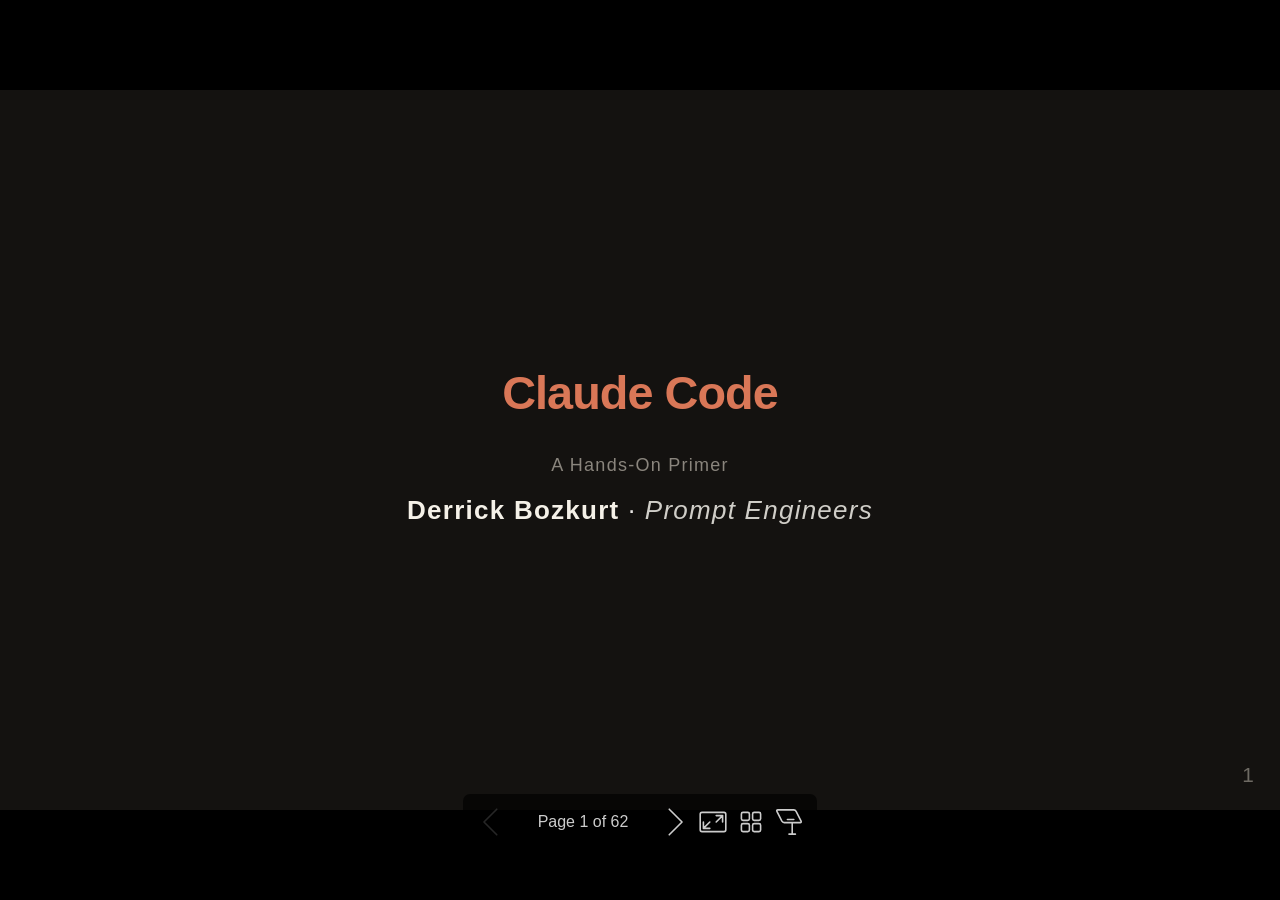
==== commit bceecd1b: "update 042026" ====
--- a/presentation.html
+++ b/presentation.html
@@ -232,7 +232,7 @@
 }
 ;" data-marpit-pagination-total="62">
 <h1 id="claude-code">Claude Code</h1>
-<p><span class="small">A Primer</span></p>
+<p><span class="small">A Hands-On Primer</span></p>
 <p><strong>Derrick Bozkurt</strong> · <em>Prompt Engineers</em></p>
 </section>
 </foreignObject></svg><svg data-marpit-svg="" viewBox="0 0 1280 720"><foreignObject width="1280" height="720"><section id="2" data-paginate="true" data-theme="gaia" data-style="/* Claude-flavored modern dark theme
@@ -471,19 +471,19 @@
 </tr>
 <tr>
 <td>2</td>
-<td>Ecosystem &amp; hierarchy</td>
+<td>Ecosystem &amp; structure</td>
 </tr>
 <tr>
 <td>3</td>
-<td>Core usage + permissions</td>
+<td>Core usage &amp; control</td>
 </tr>
 <tr>
 <td>4</td>
-<td>Skills, subagents, hooks</td>
+<td>Extensibility primitives</td>
 </tr>
 <tr>
 <td>5</td>
-<td>Walkthrough: the <code>/tutor</code> skill</td>
+<td>Live build walkthrough</td>
 </tr>
 <tr>
 <td>6</td>
@@ -1163,7 +1163,7 @@
 <li><img class="emoji" draggable="false" alt="✅" src="https://cdn.jsdelivr.net/gh/jdecked/twemoji@17.0.2/assets/svg/2705.svg" data-marp-twemoji=""/> Claude Code: <em>&quot;Add pagination to the user list endpoint. Check how other endpoints do it first.&quot;</em></li>
 </ul>
 <p>It'll <code>Read</code> similar files, follow your patterns, edit, and (if permitted) run tests.</p>
-<p><strong>The rest of this talk:</strong> how to set it up so it does that <em>well</em>.</p>
+<p><strong>The rest of this talk:</strong> how to set it up. The setup is what decides whether Claude Code stays a novelty or becomes part of your daily workflow.</p>
 </section>
 </foreignObject></svg><svg data-marpit-svg="" viewBox="0 0 1280 720"><foreignObject width="1280" height="720"><section id="6" data-paginate="true" data-class="lead" data-theme="gaia" data-style="/* Claude-flavored modern dark theme
    Palette: warm near-black bg, off-white body, coral accent */
@@ -1602,6 +1602,8 @@
 }
 ;" data-marpit-pagination-total="62">
 <h2 id="prerequisites">Prerequisites</h2>
+<p><strong>Following along live?</strong> Install Claude Code and log in <strong>before</strong> we start — takes ~5 min (next slide).</p>
+<p>What you need:</p>
 <ul>
 <li><strong>git</strong> (<code>git --version</code>)</li>
 <li><strong>macOS, Linux, or Windows + WSL</strong></li>
@@ -3221,7 +3223,8 @@
   color: #8a857d;
 }
 ;" data-marpit-pagination-total="62">
-<h1 id="2--ecosystem--hierarchy">2 · Ecosystem &amp; hierarchy</h1>
+<h1 id="2--ecosystem--structure">2 · Ecosystem &amp; structure</h1>
+<p><span class="small">Global vs project config · CLAUDE.md precedence · @path imports · memory model</span></p>
 </section>
 </foreignObject></svg><svg data-marpit-svg="" viewBox="0 0 1280 720"><foreignObject width="1280" height="720"><section id="15" data-paginate="true" data-theme="gaia" data-style="/* Claude-flavored modern dark theme
    Palette: warm near-black bg, off-white body, coral accent */
@@ -6288,7 +6291,8 @@
   color: #8a857d;
 }
 ;" data-marpit-pagination-total="62">
-<h1 id="3--core-usage--permissions">3 · Core usage + permissions</h1>
+<h1 id="3--core-usage--control">3 · Core usage &amp; control</h1>
+<p><span class="small">Plan mode · headless · worktrees · permissions (allow/deny/ask) · ultrathink</span></p>
 </section>
 </foreignObject></svg><svg data-marpit-svg="" viewBox="0 0 1280 720"><foreignObject width="1280" height="720"><section id="28" data-paginate="true" data-theme="gaia" data-style="/* Claude-flavored modern dark theme
    Palette: warm near-black bg, off-white body, coral accent */
@@ -10067,7 +10071,8 @@
   color: #8a857d;
 }
 ;" data-marpit-pagination-total="62">
-<h1 id="4--skills-subagents-hooks">4 · Skills, subagents, hooks</h1>
+<h1 id="4--extensibility-primitives">4 · Extensibility primitives</h1>
+<p><span class="small">Skills, subagents, hooks — when to use each and how they compose</span></p>
 </section>
 </foreignObject></svg><svg data-marpit-svg="" viewBox="0 0 1280 720"><foreignObject width="1280" height="720"><section id="44" data-paginate="true" data-theme="gaia" data-style="/* Claude-flavored modern dark theme
    Palette: warm near-black bg, off-white body, coral accent */
@@ -11232,6 +11237,241 @@
   color: #8a857d;
 }
 ;" data-marpit-pagination-total="62">
+<h2 id="%E2%96%B6-hook-demo--blocking-git-push"><img class="emoji" draggable="false" alt="▶" src="https://cdn.jsdelivr.net/gh/jdecked/twemoji@17.0.2/assets/svg/25b6.svg" data-marp-twemoji=""/> Hook demo — blocking <code>git push</code></h2>
+<p>Live in <code>lab-app/.claude/settings.json</code>:</p>
+<pre is="marp-pre" data-auto-scaling="downscale-only"><code class="language-json"><span class="hljs-attr">&quot;hooks&quot;</span><span class="hljs-punctuation">:</span> <span class="hljs-punctuation">{</span>
+  <span class="hljs-attr">&quot;PreToolUse&quot;</span><span class="hljs-punctuation">:</span> <span class="hljs-punctuation">[</span><span class="hljs-punctuation">{</span>
+    <span class="hljs-attr">&quot;matcher&quot;</span><span class="hljs-punctuation">:</span> <span class="hljs-string">&quot;Bash&quot;</span><span class="hljs-punctuation">,</span>
+    <span class="hljs-attr">&quot;hooks&quot;</span><span class="hljs-punctuation">:</span> <span class="hljs-punctuation">[</span><span class="hljs-punctuation">{</span>
+      <span class="hljs-attr">&quot;type&quot;</span><span class="hljs-punctuation">:</span> <span class="hljs-string">&quot;command&quot;</span><span class="hljs-punctuation">,</span>
+      <span class="hljs-attr">&quot;if&quot;</span><span class="hljs-punctuation">:</span> <span class="hljs-string">&quot;Bash(git push:*)&quot;</span><span class="hljs-punctuation">,</span>
+      <span class="hljs-attr">&quot;command&quot;</span><span class="hljs-punctuation">:</span> <span class="hljs-string">&quot;printf &#x27;{\&quot;hookSpecificOutput\&quot;:{\&quot;hookEventName\&quot;:\&quot;PreToolUse\&quot;,\&quot;permissionDecision\&quot;:\&quot;deny\&quot;,\&quot;permissionDecisionReason\&quot;:\&quot;<img class="emoji" draggable="false" alt="🪝" src="https://cdn.jsdelivr.net/gh/jdecked/twemoji@17.0.2/assets/svg/1fa9d.svg" data-marp-twemoji=""/> Blocked by demo policy\&quot;}}&#x27;&quot;</span>
+    <span class="hljs-punctuation">}</span><span class="hljs-punctuation">]</span>
+  <span class="hljs-punctuation">}</span><span class="hljs-punctuation">]</span>
+<span class="hljs-punctuation">}</span>
+</code></pre>
+<p><strong>Setup:</strong> paste into <code>&lt;repo&gt;/.claude/settings.json</code> → trust the project on next <code>claude</code> launch → <code>/hooks</code> confirms it loaded.</p>
+<p><strong>How it fires:</strong> before every <code>Bash</code> call, Claude Code pipes a JSON payload to the hook's stdin. <code>if:</code> pre-filters by permission-rule pattern — non-matching commands skip the hook entirely. On match, the command prints stdout JSON with <code>permissionDecision: &quot;deny&quot;</code>; Claude Code surfaces the <code>permissionDecisionReason</code> as a red error block in the transcript. The command never runs.</p>
+<p><strong><img class="emoji" draggable="false" alt="▶" src="https://cdn.jsdelivr.net/gh/jdecked/twemoji@17.0.2/assets/svg/25b6.svg" data-marp-twemoji=""/> DEMO</strong> · Ask Claude: <em>&quot;push this to main.&quot;</em> Claude tries <code>git push</code>, hook denies, Claude reads the reason from the transcript and reports back — full agent-loop visible on screen.</p>
+<p><strong>Why blocking &gt; notifying:</strong> OS notifications (<code>osascript</code>, <code>notify-send</code>) need per-machine notification permissions and can fail silently on stage. <code>permissionDecision</code> renders directly in Claude Code's UI — reliable on every machine in the room.</p>
+</section>
+</foreignObject></svg><svg data-marpit-svg="" viewBox="0 0 1280 720"><foreignObject width="1280" height="720"><section id="49" data-paginate="true" data-theme="gaia" data-style="/* Claude-flavored modern dark theme
+   Palette: warm near-black bg, off-white body, coral accent */
+section {
+  background: #1a1614 !important;
+  color: #e8e6e3 !important;
+  font-size: 26px;
+  font-family: -apple-system, BlinkMacSystemFont, &quot;Segoe UI&quot;, Inter, sans-serif;
+  padding: 44px 60px !important;
+  line-height: 1.45;
+}
+section.lead {
+  background: #141210 !important;
+  padding: 60px 80px !important;
+}
+
+/* Headings — Claude coral */
+h1, h2, h3, h4 {
+  color: #d97757 !important;
+  font-weight: 600;
+  margin-top: 0.25em;
+  margin-bottom: 0.35em;
+}
+h1 { letter-spacing: -0.02em; }
+h2 {
+  border-bottom: 1px solid rgba(217, 119, 87, 0.22);
+  padding-bottom: 6px;
+  margin-top: 0 !important;
+}
+
+/* Body text */
+p { margin: 0.4em 0; }
+strong { color: #f5f1e8; }
+em { color: #d0cec8; }
+a { color: #d97757; text-decoration: none; border-bottom: 1px dashed rgba(217,119,87,0.5); }
+
+/* Inline code — coral-tinted chip */
+code {
+  background: rgba(217, 119, 87, 0.13);
+  color: #f0c9b6;
+  padding: 1px 5px;
+  border-radius: 4px;
+  font-size: 0.9em;
+}
+
+/* Code blocks — darker, with subtle border */
+pre {
+  background: #100e0d !important;
+  border: 1px solid rgba(255, 255, 255, 0.06);
+  border-radius: 8px;
+  font-size: 19px;
+  line-height: 1.42;
+  padding: 14px 18px;
+  margin: 0.5em 0;
+}
+pre code {
+  background: transparent;
+  color: #e8e6e3;
+  padding: 0;
+  font-size: 1em;
+}
+
+/* Tables */
+table {
+  font-size: 21px;
+  border-collapse: collapse;
+  margin: 6px 0;
+}
+th, td {
+  border: 1px solid rgba(255, 255, 255, 0.08);
+  padding: 8px 12px;
+}
+th {
+  background: rgba(217, 119, 87, 0.12);
+  color: #f5f1e8;
+  font-weight: 600;
+}
+tr:nth-child(even) td { background: rgba(255, 255, 255, 0.02); }
+
+/* Blockquote */
+blockquote {
+  border-left: 3px solid #d97757;
+  background: rgba(217, 119, 87, 0.05);
+  color: #cfcdc8;
+  padding: 6px 14px;
+  margin: 8px 0;
+}
+
+/* Lists */
+ul, ol { line-height: 1.5; margin: 0.3em 0; }
+li { margin: 0.1em 0; }
+li::marker { color: #d97757; }
+
+/* Horizontal rules (for in-slide dividers, not slide breaks) */
+hr {
+  border: none;
+  border-top: 1px solid rgba(255, 255, 255, 0.08);
+  margin: 0.5em 0;
+}
+
+/* Pagination + small text */
+section::after {
+  color: #6e6a63 !important;
+  font-weight: 400;
+}
+.small {
+  font-size: 18px;
+  color: #8a857d;
+}
+" lang="en-US" data-marpit-pagination="49" style="--paginate:true;--theme:gaia;--style:/* Claude-flavored modern dark theme
+   Palette: warm near-black bg, off-white body, coral accent */
+section {
+  background: #1a1614 !important;
+  color: #e8e6e3 !important;
+  font-size: 26px;
+  font-family: -apple-system, BlinkMacSystemFont, &quot;Segoe UI&quot;, Inter, sans-serif;
+  padding: 44px 60px !important;
+  line-height: 1.45;
+}
+section.lead {
+  background: #141210 !important;
+  padding: 60px 80px !important;
+}
+
+/* Headings — Claude coral */
+h1, h2, h3, h4 {
+  color: #d97757 !important;
+  font-weight: 600;
+  margin-top: 0.25em;
+  margin-bottom: 0.35em;
+}
+h1 { letter-spacing: -0.02em; }
+h2 {
+  border-bottom: 1px solid rgba(217, 119, 87, 0.22);
+  padding-bottom: 6px;
+  margin-top: 0 !important;
+}
+
+/* Body text */
+p { margin: 0.4em 0; }
+strong { color: #f5f1e8; }
+em { color: #d0cec8; }
+a { color: #d97757; text-decoration: none; border-bottom: 1px dashed rgba(217,119,87,0.5); }
+
+/* Inline code — coral-tinted chip */
+code {
+  background: rgba(217, 119, 87, 0.13);
+  color: #f0c9b6;
+  padding: 1px 5px;
+  border-radius: 4px;
+  font-size: 0.9em;
+}
+
+/* Code blocks — darker, with subtle border */
+pre {
+  background: #100e0d !important;
+  border: 1px solid rgba(255, 255, 255, 0.06);
+  border-radius: 8px;
+  font-size: 19px;
+  line-height: 1.42;
+  padding: 14px 18px;
+  margin: 0.5em 0;
+}
+pre code {
+  background: transparent;
+  color: #e8e6e3;
+  padding: 0;
+  font-size: 1em;
+}
+
+/* Tables */
+table {
+  font-size: 21px;
+  border-collapse: collapse;
+  margin: 6px 0;
+}
+th, td {
+  border: 1px solid rgba(255, 255, 255, 0.08);
+  padding: 8px 12px;
+}
+th {
+  background: rgba(217, 119, 87, 0.12);
+  color: #f5f1e8;
+  font-weight: 600;
+}
+tr:nth-child(even) td { background: rgba(255, 255, 255, 0.02); }
+
+/* Blockquote */
+blockquote {
+  border-left: 3px solid #d97757;
+  background: rgba(217, 119, 87, 0.05);
+  color: #cfcdc8;
+  padding: 6px 14px;
+  margin: 8px 0;
+}
+
+/* Lists */
+ul, ol { line-height: 1.5; margin: 0.3em 0; }
+li { margin: 0.1em 0; }
+li::marker { color: #d97757; }
+
+/* Horizontal rules (for in-slide dividers, not slide breaks) */
+hr {
+  border: none;
+  border-top: 1px solid rgba(255, 255, 255, 0.08);
+  margin: 0.5em 0;
+}
+
+/* Pagination + small text */
+section::after {
+  color: #6e6a63 !important;
+  font-weight: 400;
+}
+.small {
+  font-size: 18px;
+  color: #8a857d;
+}
+;" data-marpit-pagination-total="62">
 <h2 id="when-to-reach-for-which--worked-examples">When to reach for which — worked examples</h2>
 <table>
 <thead>
@@ -11268,7 +11508,7 @@
 </tbody>
 </table>
 </section>
-</foreignObject></svg><svg data-marpit-svg="" viewBox="0 0 1280 720"><foreignObject width="1280" height="720"><section id="49" data-paginate="true" data-class="lead" data-theme="gaia" data-style="/* Claude-flavored modern dark theme
+</foreignObject></svg><svg data-marpit-svg="" viewBox="0 0 1280 720"><foreignObject width="1280" height="720"><section id="50" data-paginate="true" data-class="lead" data-theme="gaia" data-style="/* Claude-flavored modern dark theme
    Palette: warm near-black bg, off-white body, coral accent */
 section {
   background: #1a1614 !important;
@@ -11376,7 +11616,7 @@
   font-size: 18px;
   color: #8a857d;
 }
-" lang="en-US" class="lead" data-marpit-pagination="49" style="--paginate:true;--class:lead;--theme:gaia;--style:/* Claude-flavored modern dark theme
+" lang="en-US" class="lead" data-marpit-pagination="50" style="--paginate:true;--class:lead;--theme:gaia;--style:/* Claude-flavored modern dark theme
    Palette: warm near-black bg, off-white body, coral accent */
 section {
   background: #1a1614 !important;
@@ -11485,9 +11725,10 @@
   color: #8a857d;
 }
 ;" data-marpit-pagination-total="62">
-<h1 id="5--live-walkthrough-the-tutor-skill">5 · Live walkthrough: the <code>/tutor</code> skill</h1>
+<h1 id="5--live-build-walkthrough">5 · Live build walkthrough</h1>
+<p><span class="small">Deploy a real <code>/tutor</code> skill, backed by a research subagent, end-to-end</span></p>
 </section>
-</foreignObject></svg><svg data-marpit-svg="" viewBox="0 0 1280 720"><foreignObject width="1280" height="720"><section id="50" data-paginate="true" data-theme="gaia" data-style="/* Claude-flavored modern dark theme
+</foreignObject></svg><svg data-marpit-svg="" viewBox="0 0 1280 720"><foreignObject width="1280" height="720"><section id="51" data-paginate="true" data-theme="gaia" data-style="/* Claude-flavored modern dark theme
    Palette: warm near-black bg, off-white body, coral accent */
 section {
   background: #1a1614 !important;
@@ -11595,7 +11836,7 @@
   font-size: 18px;
   color: #8a857d;
 }
-" lang="en-US" data-marpit-pagination="50" style="--paginate:true;--theme:gaia;--style:/* Claude-flavored modern dark theme
+" lang="en-US" data-marpit-pagination="51" style="--paginate:true;--theme:gaia;--style:/* Claude-flavored modern dark theme
    Palette: warm near-black bg, off-white body, coral accent */
 section {
   background: #1a1614 !important;
@@ -11715,7 +11956,7 @@
 </ul>
 <p><strong>Full source in the <code>bonus-skills/</code> folder of this repo.</strong> Drop it into your own <code>~/.claude/skills/tutor/</code> to use it.</p>
 </section>
-</foreignObject></svg><svg data-marpit-svg="" viewBox="0 0 1280 720"><foreignObject width="1280" height="720"><section id="51" data-paginate="true" data-theme="gaia" data-style="/* Claude-flavored modern dark theme
+</foreignObject></svg><svg data-marpit-svg="" viewBox="0 0 1280 720"><foreignObject width="1280" height="720"><section id="52" data-paginate="true" data-theme="gaia" data-style="/* Claude-flavored modern dark theme
    Palette: warm near-black bg, off-white body, coral accent */
 section {
   background: #1a1614 !important;
@@ -11823,7 +12064,7 @@
   font-size: 18px;
   color: #8a857d;
 }
-" lang="en-US" data-marpit-pagination="51" style="--paginate:true;--theme:gaia;--style:/* Claude-flavored modern dark theme
+" lang="en-US" data-marpit-pagination="52" style="--paginate:true;--theme:gaia;--style:/* Claude-flavored modern dark theme
    Palette: warm near-black bg, off-white body, coral accent */
 section {
   background: #1a1614 !important;
@@ -11947,7 +12188,7 @@
 <li><code>argument-hint</code> shows flags — users discover the full API without reading the body.</li>
 </ul>
 </section>
-</foreignObject></svg><svg data-marpit-svg="" viewBox="0 0 1280 720"><foreignObject width="1280" height="720"><section id="52" data-paginate="true" data-theme="gaia" data-style="/* Claude-flavored modern dark theme
+</foreignObject></svg><svg data-marpit-svg="" viewBox="0 0 1280 720"><foreignObject width="1280" height="720"><section id="53" data-paginate="true" data-theme="gaia" data-style="/* Claude-flavored modern dark theme
    Palette: warm near-black bg, off-white body, coral accent */
 section {
   background: #1a1614 !important;
@@ -12055,7 +12296,7 @@
   font-size: 18px;
   color: #8a857d;
 }
-" lang="en-US" data-marpit-pagination="52" style="--paginate:true;--theme:gaia;--style:/* Claude-flavored modern dark theme
+" lang="en-US" data-marpit-pagination="53" style="--paginate:true;--theme:gaia;--style:/* Claude-flavored modern dark theme
    Palette: warm near-black bg, off-white body, coral accent */
 section {
   background: #1a1614 !important;
@@ -12173,7 +12414,7 @@
 <li><strong>Persistence</strong> — writes lessons to <code>~/.claude/skills/tutor/docs/&lt;domain&gt;.md</code> + updates <code>index.md</code>. Compounds into a personal knowledge base.</li>
 </ol>
 </section>
-</foreignObject></svg><svg data-marpit-svg="" viewBox="0 0 1280 720"><foreignObject width="1280" height="720"><section id="53" data-paginate="true" data-theme="gaia" data-style="/* Claude-flavored modern dark theme
+</foreignObject></svg><svg data-marpit-svg="" viewBox="0 0 1280 720"><foreignObject width="1280" height="720"><section id="54" data-paginate="true" data-theme="gaia" data-style="/* Claude-flavored modern dark theme
    Palette: warm near-black bg, off-white body, coral accent */
 section {
   background: #1a1614 !important;
@@ -12281,7 +12522,7 @@
   font-size: 18px;
   color: #8a857d;
 }
-" lang="en-US" data-marpit-pagination="53" style="--paginate:true;--theme:gaia;--style:/* Claude-flavored modern dark theme
+" lang="en-US" data-marpit-pagination="54" style="--paginate:true;--theme:gaia;--style:/* Claude-flavored modern dark theme
    Palette: warm near-black bg, off-white body, coral accent */
 section {
   background: #1a1614 !important;
@@ -12400,7 +12641,7 @@
 <p><strong>Why layered:</strong> teaching collapses without structure. Without layer 1, lessons feel abstract. Without layer 3, they feel like trivia. Without layer 5, they don't <em>generalize</em> — the learner solves this bug but can't spot the class of bug.</p>
 <p><strong>The takeaway for YOUR skills:</strong> give your skill a <em>named framework</em> its body enforces. A skill without structure is just a long prompt; a skill with structure is a reliable tool.</p>
 </section>
-</foreignObject></svg><svg data-marpit-svg="" viewBox="0 0 1280 720"><foreignObject width="1280" height="720"><section id="54" data-paginate="true" data-theme="gaia" data-style="/* Claude-flavored modern dark theme
+</foreignObject></svg><svg data-marpit-svg="" viewBox="0 0 1280 720"><foreignObject width="1280" height="720"><section id="55" data-paginate="true" data-theme="gaia" data-style="/* Claude-flavored modern dark theme
    Palette: warm near-black bg, off-white body, coral accent */
 section {
   background: #1a1614 !important;
@@ -12508,7 +12749,7 @@
   font-size: 18px;
   color: #8a857d;
 }
-" lang="en-US" data-marpit-pagination="54" style="--paginate:true;--theme:gaia;--style:/* Claude-flavored modern dark theme
+" lang="en-US" data-marpit-pagination="55" style="--paginate:true;--theme:gaia;--style:/* Claude-flavored modern dark theme
    Palette: warm near-black bg, off-white body, coral accent */
 section {
   background: #1a1614 !important;
@@ -12629,7 +12870,7 @@
 <p>Result: a growing, self-organizing personal knowledge base. Fully markdown. Renders in GitHub/Obsidian/VS Code.</p>
 <p><strong>Apply this to:</strong> <code>/commit-ready</code> (log commit patterns), <code>/incident</code> (persist RCAs), <code>/onboard-repo</code> (build a growing project guide). Any skill whose output <em>accumulates</em> should persist.</p>
 </section>
-</foreignObject></svg><svg data-marpit-svg="" viewBox="0 0 1280 720"><foreignObject width="1280" height="720"><section id="55" data-paginate="true" data-theme="gaia" data-style="/* Claude-flavored modern dark theme
+</foreignObject></svg><svg data-marpit-svg="" viewBox="0 0 1280 720"><foreignObject width="1280" height="720"><section id="56" data-paginate="true" data-theme="gaia" data-style="/* Claude-flavored modern dark theme
    Palette: warm near-black bg, off-white body, coral accent */
 section {
   background: #1a1614 !important;
@@ -12737,7 +12978,7 @@
   font-size: 18px;
   color: #8a857d;
 }
-" lang="en-US" data-marpit-pagination="55" style="--paginate:true;--theme:gaia;--style:/* Claude-flavored modern dark theme
+" lang="en-US" data-marpit-pagination="56" style="--paginate:true;--theme:gaia;--style:/* Claude-flavored modern dark theme
    Palette: warm near-black bg, off-white body, coral accent */
 section {
   background: #1a1614 !important;
@@ -12856,7 +13097,7 @@
 <p><strong>Result:</strong> <code>~/.claude/skills/tutor/docs/claude-code.md</code> fills in over time. A week from now, <code>--progress</code> shows a growing map — not just Claude Code, but your whole engineering stack.</p>
 <p><strong><img class="emoji" draggable="false" alt="▶" src="https://cdn.jsdelivr.net/gh/jdecked/twemoji@17.0.2/assets/svg/25b6.svg" data-marp-twemoji=""/> DEMO</strong> · In <code>lab-app/</code>, run <code>/tutor --research &quot;CSS color contrast ratios for accessibility&quot;</code>. Watch the <code>tutor-researcher</code> subagent gather sources, <code>/tutor</code> cite them inline, and a lesson persist to <code>~/.claude/skills/tutor/docs/</code>.</p>
 </section>
-</foreignObject></svg><svg data-marpit-svg="" viewBox="0 0 1280 720"><foreignObject width="1280" height="720"><section id="56" data-paginate="true" data-theme="gaia" data-style="/* Claude-flavored modern dark theme
+</foreignObject></svg><svg data-marpit-svg="" viewBox="0 0 1280 720"><foreignObject width="1280" height="720"><section id="57" data-paginate="true" data-theme="gaia" data-style="/* Claude-flavored modern dark theme
    Palette: warm near-black bg, off-white body, coral accent */
 section {
   background: #1a1614 !important;
@@ -12964,7 +13205,7 @@
   font-size: 18px;
   color: #8a857d;
 }
-" lang="en-US" data-marpit-pagination="56" style="--paginate:true;--theme:gaia;--style:/* Claude-flavored modern dark theme
+" lang="en-US" data-marpit-pagination="57" style="--paginate:true;--theme:gaia;--style:/* Claude-flavored modern dark theme
    Palette: warm near-black bg, off-white body, coral accent */
 section {
   background: #1a1614 !important;
@@ -13073,7 +13314,7 @@
   color: #8a857d;
 }
 ;" data-marpit-pagination-total="62">
-<h2 id="composition--skill--subagent--hook">Composition — skill + subagent + hook</h2>
+<h2 id="composition--skill--subagent--persistence">Composition — skill + subagent + persistence</h2>
 <p>Extending <code>/tutor</code> into a full pipeline with <code>/tutor --research &quot;topic&quot;</code>:</p>
 <pre is="marp-pre" data-auto-scaling="downscale-only"><code>  ┌─────────────────────┐
   │ /tutor --research   │
@@ -13090,14 +13331,15 @@
   │ inline citations    │   inline refs + bibliography
   └──────────┬──────────┘
              ▼
-  ┌─────────────────────┐   Hook — PostToolUse fires
-  │ &quot;lesson saved&quot;      │   when the lesson is persisted
-  │ notification        │   (filter by content marker)
-  └─────────────────────┘
+  ┌──────────────────────────────────┐
+  │ ~/.claude/skills/tutor/docs/     │   Appends lesson to
+  │   &lt;domain&gt;.md                    │   the domain file,
+  │   index.md                       │   updates docs/index.md
+  └──────────────────────────────────┘
 </code></pre>
-<p>Subagent keeps research out of main context. Skill enforces structure + citations. Hook makes it observable.</p>
+<p>Subagent keeps research out of main context. Skill enforces structure + citations. Persistence compounds every session into a growing markdown knowledge base.</p>
 </section>
-</foreignObject></svg><svg data-marpit-svg="" viewBox="0 0 1280 720"><foreignObject width="1280" height="720"><section id="57" data-paginate="true" data-theme="gaia" data-style="/* Claude-flavored modern dark theme
+</foreignObject></svg><svg data-marpit-svg="" viewBox="0 0 1280 720"><foreignObject width="1280" height="720"><section id="58" data-paginate="true" data-theme="gaia" data-style="/* Claude-flavored modern dark theme
    Palette: warm near-black bg, off-white body, coral accent */
 section {
   background: #1a1614 !important;
@@ -13205,7 +13447,7 @@
   font-size: 18px;
   color: #8a857d;
 }
-" lang="en-US" data-marpit-pagination="57" style="--paginate:true;--theme:gaia;--style:/* Claude-flavored modern dark theme
+" lang="en-US" data-marpit-pagination="58" style="--paginate:true;--theme:gaia;--style:/* Claude-flavored modern dark theme
    Palette: warm near-black bg, off-white body, coral accent */
 section {
   background: #1a1614 !important;
@@ -13324,245 +13566,6 @@
 <span class="hljs-meta">---
 </span></code></pre>
 <p><strong>Why a subagent and not just more prompt?</strong> Subagents run in their own <strong>isolated context window</strong> with a <strong>scoped tool budget</strong>. Web-search noise, half-read pages, and dead-end queries stay out of the main conversation — only the distilled findings come back. Reach for one when a task has a clear input/output contract, benefits from depth, and would otherwise pollute context you need to keep lean.</p>
-</section>
-</foreignObject></svg><svg data-marpit-svg="" viewBox="0 0 1280 720"><foreignObject width="1280" height="720"><section id="58" data-paginate="true" data-theme="gaia" data-style="/* Claude-flavored modern dark theme
-   Palette: warm near-black bg, off-white body, coral accent */
-section {
-  background: #1a1614 !important;
-  color: #e8e6e3 !important;
-  font-size: 26px;
-  font-family: -apple-system, BlinkMacSystemFont, &quot;Segoe UI&quot;, Inter, sans-serif;
-  padding: 44px 60px !important;
-  line-height: 1.45;
-}
-section.lead {
-  background: #141210 !important;
-  padding: 60px 80px !important;
-}
-
-/* Headings — Claude coral */
-h1, h2, h3, h4 {
-  color: #d97757 !important;
-  font-weight: 600;
-  margin-top: 0.25em;
-  margin-bottom: 0.35em;
-}
-h1 { letter-spacing: -0.02em; }
-h2 {
-  border-bottom: 1px solid rgba(217, 119, 87, 0.22);
-  padding-bottom: 6px;
-  margin-top: 0 !important;
-}
-
-/* Body text */
-p { margin: 0.4em 0; }
-strong { color: #f5f1e8; }
-em { color: #d0cec8; }
-a { color: #d97757; text-decoration: none; border-bottom: 1px dashed rgba(217,119,87,0.5); }
-
-/* Inline code — coral-tinted chip */
-code {
-  background: rgba(217, 119, 87, 0.13);
-  color: #f0c9b6;
-  padding: 1px 5px;
-  border-radius: 4px;
-  font-size: 0.9em;
-}
-
-/* Code blocks — darker, with subtle border */
-pre {
-  background: #100e0d !important;
-  border: 1px solid rgba(255, 255, 255, 0.06);
-  border-radius: 8px;
-  font-size: 19px;
-  line-height: 1.42;
-  padding: 14px 18px;
-  margin: 0.5em 0;
-}
-pre code {
-  background: transparent;
-  color: #e8e6e3;
-  padding: 0;
-  font-size: 1em;
-}
-
-/* Tables */
-table {
-  font-size: 21px;
-  border-collapse: collapse;
-  margin: 6px 0;
-}
-th, td {
-  border: 1px solid rgba(255, 255, 255, 0.08);
-  padding: 8px 12px;
-}
-th {
-  background: rgba(217, 119, 87, 0.12);
-  color: #f5f1e8;
-  font-weight: 600;
-}
-tr:nth-child(even) td { background: rgba(255, 255, 255, 0.02); }
-
-/* Blockquote */
-blockquote {
-  border-left: 3px solid #d97757;
-  background: rgba(217, 119, 87, 0.05);
-  color: #cfcdc8;
-  padding: 6px 14px;
-  margin: 8px 0;
-}
-
-/* Lists */
-ul, ol { line-height: 1.5; margin: 0.3em 0; }
-li { margin: 0.1em 0; }
-li::marker { color: #d97757; }
-
-/* Horizontal rules (for in-slide dividers, not slide breaks) */
-hr {
-  border: none;
-  border-top: 1px solid rgba(255, 255, 255, 0.08);
-  margin: 0.5em 0;
-}
-
-/* Pagination + small text */
-section::after {
-  color: #6e6a63 !important;
-  font-weight: 400;
-}
-.small {
-  font-size: 18px;
-  color: #8a857d;
-}
-" lang="en-US" data-marpit-pagination="58" style="--paginate:true;--theme:gaia;--style:/* Claude-flavored modern dark theme
-   Palette: warm near-black bg, off-white body, coral accent */
-section {
-  background: #1a1614 !important;
-  color: #e8e6e3 !important;
-  font-size: 26px;
-  font-family: -apple-system, BlinkMacSystemFont, &quot;Segoe UI&quot;, Inter, sans-serif;
-  padding: 44px 60px !important;
-  line-height: 1.45;
-}
-section.lead {
-  background: #141210 !important;
-  padding: 60px 80px !important;
-}
-
-/* Headings — Claude coral */
-h1, h2, h3, h4 {
-  color: #d97757 !important;
-  font-weight: 600;
-  margin-top: 0.25em;
-  margin-bottom: 0.35em;
-}
-h1 { letter-spacing: -0.02em; }
-h2 {
-  border-bottom: 1px solid rgba(217, 119, 87, 0.22);
-  padding-bottom: 6px;
-  margin-top: 0 !important;
-}
-
-/* Body text */
-p { margin: 0.4em 0; }
-strong { color: #f5f1e8; }
-em { color: #d0cec8; }
-a { color: #d97757; text-decoration: none; border-bottom: 1px dashed rgba(217,119,87,0.5); }
-
-/* Inline code — coral-tinted chip */
-code {
-  background: rgba(217, 119, 87, 0.13);
-  color: #f0c9b6;
-  padding: 1px 5px;
-  border-radius: 4px;
-  font-size: 0.9em;
-}
-
-/* Code blocks — darker, with subtle border */
-pre {
-  background: #100e0d !important;
-  border: 1px solid rgba(255, 255, 255, 0.06);
-  border-radius: 8px;
-  font-size: 19px;
-  line-height: 1.42;
-  padding: 14px 18px;
-  margin: 0.5em 0;
-}
-pre code {
-  background: transparent;
-  color: #e8e6e3;
-  padding: 0;
-  font-size: 1em;
-}
-
-/* Tables */
-table {
-  font-size: 21px;
-  border-collapse: collapse;
-  margin: 6px 0;
-}
-th, td {
-  border: 1px solid rgba(255, 255, 255, 0.08);
-  padding: 8px 12px;
-}
-th {
-  background: rgba(217, 119, 87, 0.12);
-  color: #f5f1e8;
-  font-weight: 600;
-}
-tr:nth-child(even) td { background: rgba(255, 255, 255, 0.02); }
-
-/* Blockquote */
-blockquote {
-  border-left: 3px solid #d97757;
-  background: rgba(217, 119, 87, 0.05);
-  color: #cfcdc8;
-  padding: 6px 14px;
-  margin: 8px 0;
-}
-
-/* Lists */
-ul, ol { line-height: 1.5; margin: 0.3em 0; }
-li { margin: 0.1em 0; }
-li::marker { color: #d97757; }
-
-/* Horizontal rules (for in-slide dividers, not slide breaks) */
-hr {
-  border: none;
-  border-top: 1px solid rgba(255, 255, 255, 0.08);
-  margin: 0.5em 0;
-}
-
-/* Pagination + small text */
-section::after {
-  color: #6e6a63 !important;
-  font-weight: 400;
-}
-.small {
-  font-size: 18px;
-  color: #8a857d;
-}
-;" data-marpit-pagination-total="62">
-<h2 id="the-completion-hook">The completion hook</h2>
-<p>In <code>~/.claude/settings.json</code>:</p>
-<pre is="marp-pre" data-auto-scaling="downscale-only"><code class="language-json"><span class="hljs-punctuation">{</span>
-  <span class="hljs-attr">&quot;hooks&quot;</span><span class="hljs-punctuation">:</span> <span class="hljs-punctuation">{</span>
-    <span class="hljs-attr">&quot;PostToolUse&quot;</span><span class="hljs-punctuation">:</span> <span class="hljs-punctuation">[</span><span class="hljs-punctuation">{</span>
-      <span class="hljs-attr">&quot;matcher&quot;</span><span class="hljs-punctuation">:</span> <span class="hljs-string">&quot;Write&quot;</span><span class="hljs-punctuation">,</span>
-      <span class="hljs-attr">&quot;hooks&quot;</span><span class="hljs-punctuation">:</span> <span class="hljs-punctuation">[</span><span class="hljs-punctuation">{</span>
-        <span class="hljs-attr">&quot;type&quot;</span><span class="hljs-punctuation">:</span> <span class="hljs-string">&quot;command&quot;</span><span class="hljs-punctuation">,</span>
-        <span class="hljs-attr">&quot;command&quot;</span><span class="hljs-punctuation">:</span> <span class="hljs-string">&quot;jq -r &#x27;.tool_input.file_path&#x27; | grep -q &#x27;/\\.claude/skills/tutor/docs/&#x27; &amp;&amp; osascript -e &#x27;display notification \&quot;Lesson saved\&quot; with title \&quot;/tutor\&quot;&#x27;&quot;</span>
-      <span class="hljs-punctuation">}</span><span class="hljs-punctuation">]</span>
-    <span class="hljs-punctuation">}</span><span class="hljs-punctuation">]</span>
-  <span class="hljs-punctuation">}</span>
-<span class="hljs-punctuation">}</span>
-</code></pre>
-<ul>
-<li>Fires after every <code>Write</code> — hooks read a JSON payload from <strong>stdin</strong> (<code>tool_name</code>, <code>tool_input</code>, <code>session_id</code>).</li>
-<li><code>jq</code> pulls the path; <code>grep -q</code> filters to tutor docs only. Non-match = silent exit.</li>
-<li>macOS <code>osascript</code>; swap for <code>notify-send</code> (Linux) or <code>curl</code> → Slack webhook.</li>
-</ul>
-<p><strong><img class="emoji" draggable="false" alt="▶" src="https://cdn.jsdelivr.net/gh/jdecked/twemoji@17.0.2/assets/svg/25b6.svg" data-marp-twemoji=""/> DEMO</strong> · Paste the snippet into <code>~/.claude/settings.json</code>, restart Claude, run <code>/tutor &quot;why CSS specificity cascades&quot;</code>. When the lesson persists, the notification fires — deterministic, model-independent.</p>
-<p><strong>Lesson:</strong> hooks make skill output <strong>observable</strong>. You always know when something ran.</p>
 </section>
 </foreignObject></svg><svg data-marpit-svg="" viewBox="0 0 1280 720"><foreignObject width="1280" height="720"><section id="59" data-paginate="true" data-class="lead" data-theme="gaia" data-style="/* Claude-flavored modern dark theme
    Palette: warm near-black bg, off-white body, coral accent */
@@ -14452,7 +14455,7 @@
 ;" data-marpit-pagination-total="62">
 <h2 id="thanks">Thanks!</h2>
 <p><strong>Let's stay in touch</strong></p>
-<p><img src="linkedin-qr.png" alt="" style="width:220px;height:220px;" /></p>
+<p><img src="assets/linkedin-qr.png" alt="" style="width:220px;height:220px;" /></p>
 <p><span class="small"><strong>LinkedIn:</strong> linkedin.com/in/debozkurt<br />
 <strong>Prompt Engineers:</strong> promptengineers.ai · meetup.com/plano-prompt-engineers<br />
 <strong>Email:</strong> <a href="mailto:debozkurt@gmail.com">debozkurt@gmail.com</a></span></p>
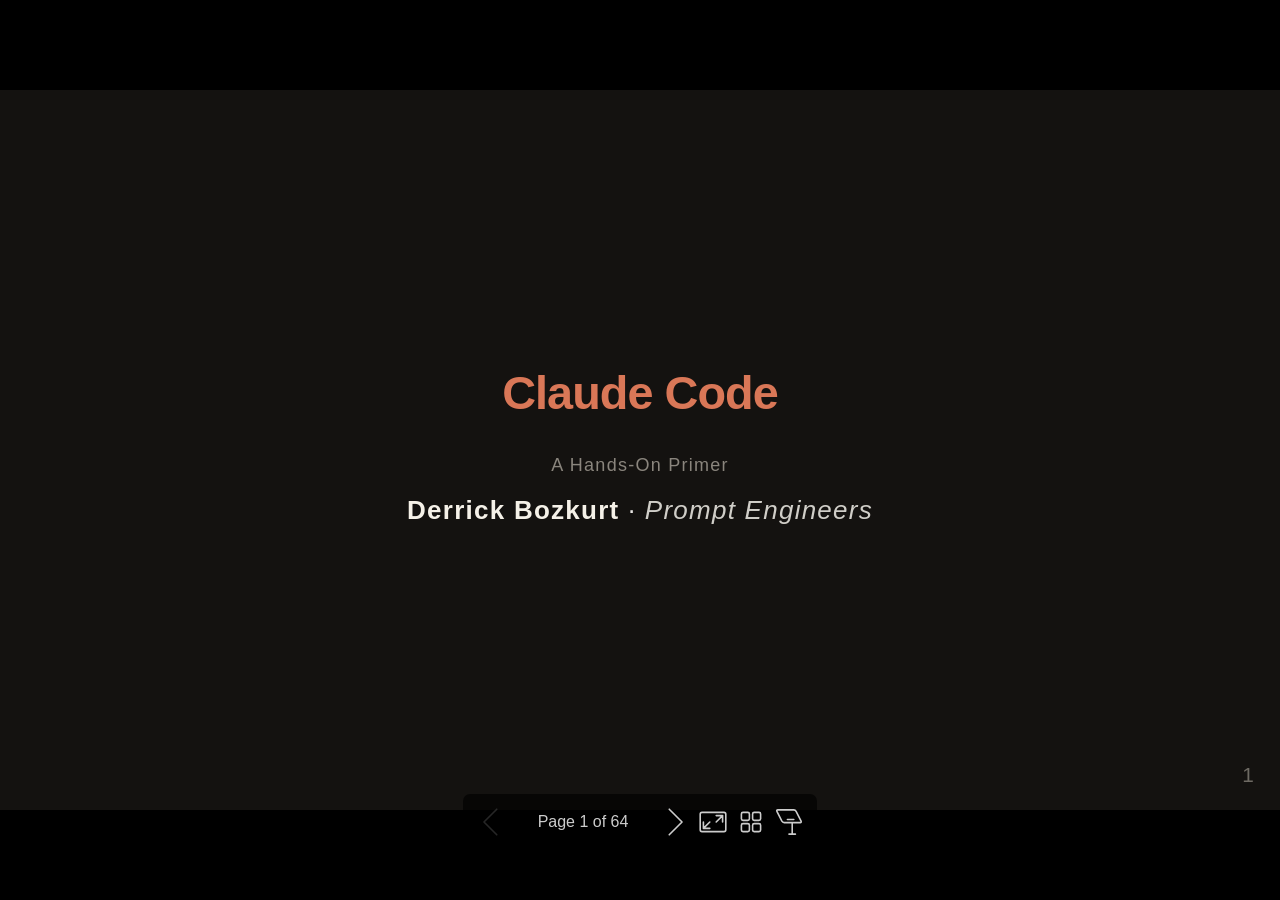
==== commit 13754867: "update 042126" ====
--- a/presentation.html
+++ b/presentation.html
@@ -230,7 +230,7 @@
   font-size: 18px;
   color: #8a857d;
 }
-;" data-marpit-pagination-total="62">
+;" data-marpit-pagination-total="64">
 <h1 id="claude-code">Claude Code</h1>
 <p><span class="small">A Hands-On Primer</span></p>
 <p><strong>Derrick Bozkurt</strong> · <em>Prompt Engineers</em></p>
@@ -451,7 +451,7 @@
   font-size: 18px;
   color: #8a857d;
 }
-;" data-marpit-pagination-total="62">
+;" data-marpit-pagination-total="64">
 <h2 id="agenda">Agenda</h2>
 <table>
 <thead>
@@ -708,7 +708,7 @@
   font-size: 18px;
   color: #8a857d;
 }
-;" data-marpit-pagination-total="62">
+;" data-marpit-pagination-total="64">
 <h1 id="0--mental-model">0 · Mental model</h1>
 </section>
 </foreignObject></svg><svg data-marpit-svg="" viewBox="0 0 1280 720"><foreignObject width="1280" height="720"><section id="4" data-paginate="true" data-theme="gaia" data-style="/* Claude-flavored modern dark theme
@@ -927,7 +927,7 @@
   font-size: 18px;
   color: #8a857d;
 }
-;" data-marpit-pagination-total="62">
+;" data-marpit-pagination-total="64">
 <h2 id="what-claude-code-actually-is">What Claude Code actually is</h2>
 <p>An <strong>agentic coding CLI</strong>. Lives in your terminal, reads/edits files in your codebase, runs shell commands, completes multi-step tasks — not just autocomplete or chat.</p>
 <p><strong>Landscape around it:</strong></p>
@@ -1155,7 +1155,7 @@
   font-size: 18px;
   color: #8a857d;
 }
-;" data-marpit-pagination-total="62">
+;" data-marpit-pagination-total="64">
 <h2 id="why-this-matters-for-how-you-prompt-it">Why this matters for how you prompt it</h2>
 <p>Because it has <strong>file + shell access</strong>, you can describe outcomes, not implementations:</p>
 <ul>
@@ -1381,7 +1381,7 @@
   font-size: 18px;
   color: #8a857d;
 }
-;" data-marpit-pagination-total="62">
+;" data-marpit-pagination-total="64">
 <h1 id="1--install--first-run">1 · Install &amp; first run</h1>
 </section>
 </foreignObject></svg><svg data-marpit-svg="" viewBox="0 0 1280 720"><foreignObject width="1280" height="720"><section id="7" data-paginate="true" data-theme="gaia" data-style="/* Claude-flavored modern dark theme
@@ -1600,7 +1600,7 @@
   font-size: 18px;
   color: #8a857d;
 }
-;" data-marpit-pagination-total="62">
+;" data-marpit-pagination-total="64">
 <h2 id="prerequisites">Prerequisites</h2>
 <p><strong>Following along live?</strong> Install Claude Code and log in <strong>before</strong> we start — takes ~5 min (next slide).</p>
 <p>What you need:</p>
@@ -1826,13 +1826,19 @@
   font-size: 18px;
   color: #8a857d;
 }
-;" data-marpit-pagination-total="62">
+;" data-marpit-pagination-total="64">
 <h2 id="install">Install</h2>
-<p>Official install commands per OS live at <strong>code.claude.com/docs/en/quickstart</strong> — macOS, Linux, and Windows + WSL each have their own path (native installer, Homebrew, or scripted setup).</p>
-<p>After install:</p>
-<pre is="marp-pre" data-auto-scaling="downscale-only"><code class="language-bash">claude --version
-claude            <span class="hljs-comment"># launches the TUI in the current directory</span>
+<p><strong>macOS / Linux / WSL</strong></p>
+<pre is="marp-pre" data-auto-scaling="downscale-only"><code class="language-bash">curl -fsSL https://claude.ai/install.sh | bash
 </code></pre>
+<p><strong>Windows (PowerShell)</strong></p>
+<pre is="marp-pre" data-auto-scaling="downscale-only"><code class="language-powershell"><span class="hljs-built_in">irm</span> https://claude.ai/install.ps1 | <span class="hljs-built_in">iex</span>
+</code></pre>
+<p><strong>Homebrew (macOS)</strong></p>
+<pre is="marp-pre" data-auto-scaling="downscale-only"><code class="language-bash">brew install --cask claude-code
+</code></pre>
+<p>Full guide → <a href="https://docs.claude.com/en/docs/claude-code/quickstart">docs.claude.com/en/docs/claude-code/quickstart</a></p>
+<p>Verify: <code>claude --version</code></p>
 </section>
 </foreignObject></svg><svg data-marpit-svg="" viewBox="0 0 1280 720"><foreignObject width="1280" height="720"><section id="9" data-paginate="true" data-theme="gaia" data-style="/* Claude-flavored modern dark theme
    Palette: warm near-black bg, off-white body, coral accent */
@@ -2050,7 +2056,7 @@
   font-size: 18px;
   color: #8a857d;
 }
-;" data-marpit-pagination-total="62">
+;" data-marpit-pagination-total="64">
 <h2 id="first-run">First run</h2>
 <pre is="marp-pre" data-auto-scaling="downscale-only"><code class="language-bash"><span class="hljs-built_in">cd</span> ~/your-project     <span class="hljs-comment"># or any directory</span>
 claude                <span class="hljs-comment"># launches the interactive TUI</span>
@@ -2273,7 +2279,7 @@
   font-size: 18px;
   color: #8a857d;
 }
-;" data-marpit-pagination-total="62">
+;" data-marpit-pagination-total="64">
 <h2 id="authentication-options">Authentication options</h2>
 <p><strong>Option 1 — <code>/login</code> (recommended)</strong><br />
 Uses your Claude subscription (Pro / Max / Team). Zero extra config.</p>
@@ -2499,7 +2505,7 @@
   font-size: 18px;
   color: #8a857d;
 }
-;" data-marpit-pagination-total="62">
+;" data-marpit-pagination-total="64">
 <h2 id="what-you-see-in-a-session">What you see in a session</h2>
 <ul>
 <li><strong>Input box</strong> at the bottom — type your prompt, <code>Enter</code> to send.</li>
@@ -2725,7 +2731,7 @@
   font-size: 18px;
   color: #8a857d;
 }
-;" data-marpit-pagination-total="62">
+;" data-marpit-pagination-total="64">
 <h2 id="starting-claude--the-flags-youll-actually-use">Starting Claude — the flags you'll actually use</h2>
 <table>
 <thead>
@@ -2991,7 +2997,7 @@
   font-size: 18px;
   color: #8a857d;
 }
-;" data-marpit-pagination-total="62">
+;" data-marpit-pagination-total="64">
 <h2 id="our-demo-target--lab-app">Our demo target — <code>lab-app/</code></h2>
 <p>A slim Claude-themed landing page for <em>this</em> session lives in the repo at <code>lab-app/</code>:</p>
 <ul>
@@ -3222,7 +3228,7 @@
   font-size: 18px;
   color: #8a857d;
 }
-;" data-marpit-pagination-total="62">
+;" data-marpit-pagination-total="64">
 <h1 id="2--ecosystem--structure">2 · Ecosystem &amp; structure</h1>
 <p><span class="small">Global vs project config · CLAUDE.md precedence · @path imports · memory model</span></p>
 </section>
@@ -3442,7 +3448,7 @@
   font-size: 18px;
   color: #8a857d;
 }
-;" data-marpit-pagination-total="62">
+;" data-marpit-pagination-total="64">
 <h2 id="the-two-homes">The two homes</h2>
 <p>Claude Code reads config from two places, merged at session start:</p>
 <table>
@@ -3685,7 +3691,7 @@
   font-size: 18px;
   color: #8a857d;
 }
-;" data-marpit-pagination-total="62">
+;" data-marpit-pagination-total="64">
 <h2 id="sensible-gitignore-for-claude">Sensible gitignore for <code>~/.claude/</code></h2>
 <p>Whitelist what you share; exclude state, logs, credentials:</p>
 <pre is="marp-pre" data-auto-scaling="downscale-only"><code class="language-gitignore"># ~/.claude/.gitignore
@@ -3924,7 +3930,7 @@
   font-size: 18px;
   color: #8a857d;
 }
-;" data-marpit-pagination-total="62">
+;" data-marpit-pagination-total="64">
 <h2 id="inside-claude-global">Inside <code>~/.claude/</code> (global)</h2>
 <pre is="marp-pre" data-auto-scaling="downscale-only"><code>~/.claude/
 ├── CLAUDE.md           # instructions loaded into EVERY session
@@ -4153,7 +4159,509 @@
   font-size: 18px;
   color: #8a857d;
 }
-;" data-marpit-pagination-total="62">
+;" data-marpit-pagination-total="64">
+<h2 id="directories-worth-knowing--config">Directories worth knowing — config</h2>
+<p><strong>Committed</strong> — you author these, safe to share in dotfiles:</p>
+<table>
+<thead>
+<tr>
+<th>Dir</th>
+<th>What lives here</th>
+</tr>
+</thead>
+<tbody>
+<tr>
+<td><code>skills/</code></td>
+<td>Skills (SKILL.md + resources) invoked by <code>/name</code></td>
+</tr>
+<tr>
+<td><code>agents/</code></td>
+<td>Subagent definitions (prompt + tool allowlist)</td>
+</tr>
+<tr>
+<td><code>commands/</code></td>
+<td>Custom <code>/slash-commands</code></td>
+</tr>
+<tr>
+<td><code>plugins/</code></td>
+<td>Installed plugins (skills/agents/commands bundled)</td>
+</tr>
+</tbody>
+</table>
+<p>Plus <code>CLAUDE.md</code>, <code>settings.json</code>, <code>keybindings.json</code> at the root.</p>
+</section>
+</foreignObject></svg><svg data-marpit-svg="" viewBox="0 0 1280 720"><foreignObject width="1280" height="720"><section id="19" data-paginate="true" data-theme="gaia" data-style="/* Claude-flavored modern dark theme
+   Palette: warm near-black bg, off-white body, coral accent */
+section {
+  background: #1a1614 !important;
+  color: #e8e6e3 !important;
+  font-size: 26px;
+  font-family: -apple-system, BlinkMacSystemFont, &quot;Segoe UI&quot;, Inter, sans-serif;
+  padding: 44px 60px !important;
+  line-height: 1.45;
+}
+section.lead {
+  background: #141210 !important;
+  padding: 60px 80px !important;
+}
+
+/* Headings — Claude coral */
+h1, h2, h3, h4 {
+  color: #d97757 !important;
+  font-weight: 600;
+  margin-top: 0.25em;
+  margin-bottom: 0.35em;
+}
+h1 { letter-spacing: -0.02em; }
+h2 {
+  border-bottom: 1px solid rgba(217, 119, 87, 0.22);
+  padding-bottom: 6px;
+  margin-top: 0 !important;
+}
+
+/* Body text */
+p { margin: 0.4em 0; }
+strong { color: #f5f1e8; }
+em { color: #d0cec8; }
+a { color: #d97757; text-decoration: none; border-bottom: 1px dashed rgba(217,119,87,0.5); }
+
+/* Inline code — coral-tinted chip */
+code {
+  background: rgba(217, 119, 87, 0.13);
+  color: #f0c9b6;
+  padding: 1px 5px;
+  border-radius: 4px;
+  font-size: 0.9em;
+}
+
+/* Code blocks — darker, with subtle border */
+pre {
+  background: #100e0d !important;
+  border: 1px solid rgba(255, 255, 255, 0.06);
+  border-radius: 8px;
+  font-size: 19px;
+  line-height: 1.42;
+  padding: 14px 18px;
+  margin: 0.5em 0;
+}
+pre code {
+  background: transparent;
+  color: #e8e6e3;
+  padding: 0;
+  font-size: 1em;
+}
+
+/* Tables */
+table {
+  font-size: 21px;
+  border-collapse: collapse;
+  margin: 6px 0;
+}
+th, td {
+  border: 1px solid rgba(255, 255, 255, 0.08);
+  padding: 8px 12px;
+}
+th {
+  background: rgba(217, 119, 87, 0.12);
+  color: #f5f1e8;
+  font-weight: 600;
+}
+tr:nth-child(even) td { background: rgba(255, 255, 255, 0.02); }
+
+/* Blockquote */
+blockquote {
+  border-left: 3px solid #d97757;
+  background: rgba(217, 119, 87, 0.05);
+  color: #cfcdc8;
+  padding: 6px 14px;
+  margin: 8px 0;
+}
+
+/* Lists */
+ul, ol { line-height: 1.5; margin: 0.3em 0; }
+li { margin: 0.1em 0; }
+li::marker { color: #d97757; }
+
+/* Horizontal rules (for in-slide dividers, not slide breaks) */
+hr {
+  border: none;
+  border-top: 1px solid rgba(255, 255, 255, 0.08);
+  margin: 0.5em 0;
+}
+
+/* Pagination + small text */
+section::after {
+  color: #6e6a63 !important;
+  font-weight: 400;
+}
+.small {
+  font-size: 18px;
+  color: #8a857d;
+}
+" lang="en-US" data-marpit-pagination="19" style="--paginate:true;--theme:gaia;--style:/* Claude-flavored modern dark theme
+   Palette: warm near-black bg, off-white body, coral accent */
+section {
+  background: #1a1614 !important;
+  color: #e8e6e3 !important;
+  font-size: 26px;
+  font-family: -apple-system, BlinkMacSystemFont, &quot;Segoe UI&quot;, Inter, sans-serif;
+  padding: 44px 60px !important;
+  line-height: 1.45;
+}
+section.lead {
+  background: #141210 !important;
+  padding: 60px 80px !important;
+}
+
+/* Headings — Claude coral */
+h1, h2, h3, h4 {
+  color: #d97757 !important;
+  font-weight: 600;
+  margin-top: 0.25em;
+  margin-bottom: 0.35em;
+}
+h1 { letter-spacing: -0.02em; }
+h2 {
+  border-bottom: 1px solid rgba(217, 119, 87, 0.22);
+  padding-bottom: 6px;
+  margin-top: 0 !important;
+}
+
+/* Body text */
+p { margin: 0.4em 0; }
+strong { color: #f5f1e8; }
+em { color: #d0cec8; }
+a { color: #d97757; text-decoration: none; border-bottom: 1px dashed rgba(217,119,87,0.5); }
+
+/* Inline code — coral-tinted chip */
+code {
+  background: rgba(217, 119, 87, 0.13);
+  color: #f0c9b6;
+  padding: 1px 5px;
+  border-radius: 4px;
+  font-size: 0.9em;
+}
+
+/* Code blocks — darker, with subtle border */
+pre {
+  background: #100e0d !important;
+  border: 1px solid rgba(255, 255, 255, 0.06);
+  border-radius: 8px;
+  font-size: 19px;
+  line-height: 1.42;
+  padding: 14px 18px;
+  margin: 0.5em 0;
+}
+pre code {
+  background: transparent;
+  color: #e8e6e3;
+  padding: 0;
+  font-size: 1em;
+}
+
+/* Tables */
+table {
+  font-size: 21px;
+  border-collapse: collapse;
+  margin: 6px 0;
+}
+th, td {
+  border: 1px solid rgba(255, 255, 255, 0.08);
+  padding: 8px 12px;
+}
+th {
+  background: rgba(217, 119, 87, 0.12);
+  color: #f5f1e8;
+  font-weight: 600;
+}
+tr:nth-child(even) td { background: rgba(255, 255, 255, 0.02); }
+
+/* Blockquote */
+blockquote {
+  border-left: 3px solid #d97757;
+  background: rgba(217, 119, 87, 0.05);
+  color: #cfcdc8;
+  padding: 6px 14px;
+  margin: 8px 0;
+}
+
+/* Lists */
+ul, ol { line-height: 1.5; margin: 0.3em 0; }
+li { margin: 0.1em 0; }
+li::marker { color: #d97757; }
+
+/* Horizontal rules (for in-slide dividers, not slide breaks) */
+hr {
+  border: none;
+  border-top: 1px solid rgba(255, 255, 255, 0.08);
+  margin: 0.5em 0;
+}
+
+/* Pagination + small text */
+section::after {
+  color: #6e6a63 !important;
+  font-weight: 400;
+}
+.small {
+  font-size: 18px;
+  color: #8a857d;
+}
+;" data-marpit-pagination-total="64">
+<h2 id="directories-worth-knowing--runtime-state">Directories worth knowing — runtime state</h2>
+<p><strong>Gitignored</strong> — Claude writes these as you work:</p>
+<table>
+<thead>
+<tr>
+<th>Dir</th>
+<th>What lives here</th>
+</tr>
+</thead>
+<tbody>
+<tr>
+<td><code>projects/</code></td>
+<td>Per-project session transcripts <strong>+ <code>memory/</code> files</strong></td>
+</tr>
+<tr>
+<td><code>plans/</code></td>
+<td>Saved plan-mode outputs</td>
+</tr>
+<tr>
+<td><code>todos/</code></td>
+<td>In-session task lists</td>
+</tr>
+<tr>
+<td><code>paste-cache/</code></td>
+<td>Images/large text pasted into the TUI</td>
+</tr>
+<tr>
+<td><code>shell-snapshots/</code>, <code>session-env/</code></td>
+<td>Captured shell state per session</td>
+</tr>
+<tr>
+<td><code>file-history/</code></td>
+<td>Pre-edit snapshots (powers <code>/rewind</code>)</td>
+</tr>
+</tbody>
+</table>
+<p><strong>Why it matters:</strong> <code>projects/&lt;slug&gt;/memory/</code> is where auto-memory persists. Back it up, grep it, or wipe a slug to reset what Claude &quot;knows&quot; about a repo.</p>
+</section>
+</foreignObject></svg><svg data-marpit-svg="" viewBox="0 0 1280 720"><foreignObject width="1280" height="720"><section id="20" data-paginate="true" data-theme="gaia" data-style="/* Claude-flavored modern dark theme
+   Palette: warm near-black bg, off-white body, coral accent */
+section {
+  background: #1a1614 !important;
+  color: #e8e6e3 !important;
+  font-size: 26px;
+  font-family: -apple-system, BlinkMacSystemFont, &quot;Segoe UI&quot;, Inter, sans-serif;
+  padding: 44px 60px !important;
+  line-height: 1.45;
+}
+section.lead {
+  background: #141210 !important;
+  padding: 60px 80px !important;
+}
+
+/* Headings — Claude coral */
+h1, h2, h3, h4 {
+  color: #d97757 !important;
+  font-weight: 600;
+  margin-top: 0.25em;
+  margin-bottom: 0.35em;
+}
+h1 { letter-spacing: -0.02em; }
+h2 {
+  border-bottom: 1px solid rgba(217, 119, 87, 0.22);
+  padding-bottom: 6px;
+  margin-top: 0 !important;
+}
+
+/* Body text */
+p { margin: 0.4em 0; }
+strong { color: #f5f1e8; }
+em { color: #d0cec8; }
+a { color: #d97757; text-decoration: none; border-bottom: 1px dashed rgba(217,119,87,0.5); }
+
+/* Inline code — coral-tinted chip */
+code {
+  background: rgba(217, 119, 87, 0.13);
+  color: #f0c9b6;
+  padding: 1px 5px;
+  border-radius: 4px;
+  font-size: 0.9em;
+}
+
+/* Code blocks — darker, with subtle border */
+pre {
+  background: #100e0d !important;
+  border: 1px solid rgba(255, 255, 255, 0.06);
+  border-radius: 8px;
+  font-size: 19px;
+  line-height: 1.42;
+  padding: 14px 18px;
+  margin: 0.5em 0;
+}
+pre code {
+  background: transparent;
+  color: #e8e6e3;
+  padding: 0;
+  font-size: 1em;
+}
+
+/* Tables */
+table {
+  font-size: 21px;
+  border-collapse: collapse;
+  margin: 6px 0;
+}
+th, td {
+  border: 1px solid rgba(255, 255, 255, 0.08);
+  padding: 8px 12px;
+}
+th {
+  background: rgba(217, 119, 87, 0.12);
+  color: #f5f1e8;
+  font-weight: 600;
+}
+tr:nth-child(even) td { background: rgba(255, 255, 255, 0.02); }
+
+/* Blockquote */
+blockquote {
+  border-left: 3px solid #d97757;
+  background: rgba(217, 119, 87, 0.05);
+  color: #cfcdc8;
+  padding: 6px 14px;
+  margin: 8px 0;
+}
+
+/* Lists */
+ul, ol { line-height: 1.5; margin: 0.3em 0; }
+li { margin: 0.1em 0; }
+li::marker { color: #d97757; }
+
+/* Horizontal rules (for in-slide dividers, not slide breaks) */
+hr {
+  border: none;
+  border-top: 1px solid rgba(255, 255, 255, 0.08);
+  margin: 0.5em 0;
+}
+
+/* Pagination + small text */
+section::after {
+  color: #6e6a63 !important;
+  font-weight: 400;
+}
+.small {
+  font-size: 18px;
+  color: #8a857d;
+}
+" lang="en-US" data-marpit-pagination="20" style="--paginate:true;--theme:gaia;--style:/* Claude-flavored modern dark theme
+   Palette: warm near-black bg, off-white body, coral accent */
+section {
+  background: #1a1614 !important;
+  color: #e8e6e3 !important;
+  font-size: 26px;
+  font-family: -apple-system, BlinkMacSystemFont, &quot;Segoe UI&quot;, Inter, sans-serif;
+  padding: 44px 60px !important;
+  line-height: 1.45;
+}
+section.lead {
+  background: #141210 !important;
+  padding: 60px 80px !important;
+}
+
+/* Headings — Claude coral */
+h1, h2, h3, h4 {
+  color: #d97757 !important;
+  font-weight: 600;
+  margin-top: 0.25em;
+  margin-bottom: 0.35em;
+}
+h1 { letter-spacing: -0.02em; }
+h2 {
+  border-bottom: 1px solid rgba(217, 119, 87, 0.22);
+  padding-bottom: 6px;
+  margin-top: 0 !important;
+}
+
+/* Body text */
+p { margin: 0.4em 0; }
+strong { color: #f5f1e8; }
+em { color: #d0cec8; }
+a { color: #d97757; text-decoration: none; border-bottom: 1px dashed rgba(217,119,87,0.5); }
+
+/* Inline code — coral-tinted chip */
+code {
+  background: rgba(217, 119, 87, 0.13);
+  color: #f0c9b6;
+  padding: 1px 5px;
+  border-radius: 4px;
+  font-size: 0.9em;
+}
+
+/* Code blocks — darker, with subtle border */
+pre {
+  background: #100e0d !important;
+  border: 1px solid rgba(255, 255, 255, 0.06);
+  border-radius: 8px;
+  font-size: 19px;
+  line-height: 1.42;
+  padding: 14px 18px;
+  margin: 0.5em 0;
+}
+pre code {
+  background: transparent;
+  color: #e8e6e3;
+  padding: 0;
+  font-size: 1em;
+}
+
+/* Tables */
+table {
+  font-size: 21px;
+  border-collapse: collapse;
+  margin: 6px 0;
+}
+th, td {
+  border: 1px solid rgba(255, 255, 255, 0.08);
+  padding: 8px 12px;
+}
+th {
+  background: rgba(217, 119, 87, 0.12);
+  color: #f5f1e8;
+  font-weight: 600;
+}
+tr:nth-child(even) td { background: rgba(255, 255, 255, 0.02); }
+
+/* Blockquote */
+blockquote {
+  border-left: 3px solid #d97757;
+  background: rgba(217, 119, 87, 0.05);
+  color: #cfcdc8;
+  padding: 6px 14px;
+  margin: 8px 0;
+}
+
+/* Lists */
+ul, ol { line-height: 1.5; margin: 0.3em 0; }
+li { margin: 0.1em 0; }
+li::marker { color: #d97757; }
+
+/* Horizontal rules (for in-slide dividers, not slide breaks) */
+hr {
+  border: none;
+  border-top: 1px solid rgba(255, 255, 255, 0.08);
+  margin: 0.5em 0;
+}
+
+/* Pagination + small text */
+section::after {
+  color: #6e6a63 !important;
+  font-weight: 400;
+}
+.small {
+  font-size: 18px;
+  color: #8a857d;
+}
+;" data-marpit-pagination-total="64">
 <h2 id="inside-repoclaude-project">Inside <code>&lt;repo&gt;/.claude/</code> (project)</h2>
 <pre is="marp-pre" data-auto-scaling="downscale-only"><code>your-repo/
 ├── CLAUDE.md                    # project-wide instructions
@@ -4167,7 +4675,7 @@
     └── CLAUDE.md                # subfolder-scoped instructions
 </code></pre>
 </section>
-</foreignObject></svg><svg data-marpit-svg="" viewBox="0 0 1280 720"><foreignObject width="1280" height="720"><section id="19" data-paginate="true" data-theme="gaia" data-style="/* Claude-flavored modern dark theme
+</foreignObject></svg><svg data-marpit-svg="" viewBox="0 0 1280 720"><foreignObject width="1280" height="720"><section id="21" data-paginate="true" data-theme="gaia" data-style="/* Claude-flavored modern dark theme
    Palette: warm near-black bg, off-white body, coral accent */
 section {
   background: #1a1614 !important;
@@ -4275,7 +4783,7 @@
   font-size: 18px;
   color: #8a857d;
 }
-" lang="en-US" data-marpit-pagination="19" style="--paginate:true;--theme:gaia;--style:/* Claude-flavored modern dark theme
+" lang="en-US" data-marpit-pagination="21" style="--paginate:true;--theme:gaia;--style:/* Claude-flavored modern dark theme
    Palette: warm near-black bg, off-white body, coral accent */
 section {
   background: #1a1614 !important;
@@ -4383,7 +4891,7 @@
   font-size: 18px;
   color: #8a857d;
 }
-;" data-marpit-pagination-total="62">
+;" data-marpit-pagination-total="64">
 <h2 id="claudemd-hierarchy--precedence">CLAUDE.md hierarchy &amp; precedence</h2>
 <p>Claude walks up from your working directory and loads every <code>CLAUDE.md</code> it finds. <strong>All concatenated</strong> — more specific wins by being loaded later.</p>
 <table>
@@ -4414,7 +4922,7 @@
 </table>
 <p><strong>Why it matters:</strong> global <em>preferences</em> (your style) at user level. Project <em>facts</em> (stack, conventions) at project level. <em>Hyper-local rules</em> (one folder uses a different lint config) at subfolder level. Claude stitches them together for you.</p>
 </section>
-</foreignObject></svg><svg data-marpit-svg="" viewBox="0 0 1280 720"><foreignObject width="1280" height="720"><section id="20" data-paginate="true" data-theme="gaia" data-style="/* Claude-flavored modern dark theme
+</foreignObject></svg><svg data-marpit-svg="" viewBox="0 0 1280 720"><foreignObject width="1280" height="720"><section id="22" data-paginate="true" data-theme="gaia" data-style="/* Claude-flavored modern dark theme
    Palette: warm near-black bg, off-white body, coral accent */
 section {
   background: #1a1614 !important;
@@ -4522,7 +5030,7 @@
   font-size: 18px;
   color: #8a857d;
 }
-" lang="en-US" data-marpit-pagination="20" style="--paginate:true;--theme:gaia;--style:/* Claude-flavored modern dark theme
+" lang="en-US" data-marpit-pagination="22" style="--paginate:true;--theme:gaia;--style:/* Claude-flavored modern dark theme
    Palette: warm near-black bg, off-white body, coral accent */
 section {
   background: #1a1614 !important;
@@ -4630,7 +5138,7 @@
   font-size: 18px;
   color: #8a857d;
 }
-;" data-marpit-pagination-total="62">
+;" data-marpit-pagination-total="64">
 <h2 id="what-actually-gets-sent-to-the-model">What actually gets sent to the model</h2>
 <p>On each turn, Claude Code assembles a prompt:</p>
 <pre is="marp-pre" data-auto-scaling="downscale-only"><code>[ Claude Code system prompt (built-in) ]
@@ -4643,476 +5151,6 @@
 </code></pre>
 <p><strong>Your codebase is NOT sent.</strong> Files are read <strong>on demand</strong> via the <code>Read</code> tool. This is why Claude Code works on huge repos — it only pulls what it needs.</p>
 </section>
-</foreignObject></svg><svg data-marpit-svg="" viewBox="0 0 1280 720"><foreignObject width="1280" height="720"><section id="21" data-paginate="true" data-theme="gaia" data-style="/* Claude-flavored modern dark theme
-   Palette: warm near-black bg, off-white body, coral accent */
-section {
-  background: #1a1614 !important;
-  color: #e8e6e3 !important;
-  font-size: 26px;
-  font-family: -apple-system, BlinkMacSystemFont, &quot;Segoe UI&quot;, Inter, sans-serif;
-  padding: 44px 60px !important;
-  line-height: 1.45;
-}
-section.lead {
-  background: #141210 !important;
-  padding: 60px 80px !important;
-}
-
-/* Headings — Claude coral */
-h1, h2, h3, h4 {
-  color: #d97757 !important;
-  font-weight: 600;
-  margin-top: 0.25em;
-  margin-bottom: 0.35em;
-}
-h1 { letter-spacing: -0.02em; }
-h2 {
-  border-bottom: 1px solid rgba(217, 119, 87, 0.22);
-  padding-bottom: 6px;
-  margin-top: 0 !important;
-}
-
-/* Body text */
-p { margin: 0.4em 0; }
-strong { color: #f5f1e8; }
-em { color: #d0cec8; }
-a { color: #d97757; text-decoration: none; border-bottom: 1px dashed rgba(217,119,87,0.5); }
-
-/* Inline code — coral-tinted chip */
-code {
-  background: rgba(217, 119, 87, 0.13);
-  color: #f0c9b6;
-  padding: 1px 5px;
-  border-radius: 4px;
-  font-size: 0.9em;
-}
-
-/* Code blocks — darker, with subtle border */
-pre {
-  background: #100e0d !important;
-  border: 1px solid rgba(255, 255, 255, 0.06);
-  border-radius: 8px;
-  font-size: 19px;
-  line-height: 1.42;
-  padding: 14px 18px;
-  margin: 0.5em 0;
-}
-pre code {
-  background: transparent;
-  color: #e8e6e3;
-  padding: 0;
-  font-size: 1em;
-}
-
-/* Tables */
-table {
-  font-size: 21px;
-  border-collapse: collapse;
-  margin: 6px 0;
-}
-th, td {
-  border: 1px solid rgba(255, 255, 255, 0.08);
-  padding: 8px 12px;
-}
-th {
-  background: rgba(217, 119, 87, 0.12);
-  color: #f5f1e8;
-  font-weight: 600;
-}
-tr:nth-child(even) td { background: rgba(255, 255, 255, 0.02); }
-
-/* Blockquote */
-blockquote {
-  border-left: 3px solid #d97757;
-  background: rgba(217, 119, 87, 0.05);
-  color: #cfcdc8;
-  padding: 6px 14px;
-  margin: 8px 0;
-}
-
-/* Lists */
-ul, ol { line-height: 1.5; margin: 0.3em 0; }
-li { margin: 0.1em 0; }
-li::marker { color: #d97757; }
-
-/* Horizontal rules (for in-slide dividers, not slide breaks) */
-hr {
-  border: none;
-  border-top: 1px solid rgba(255, 255, 255, 0.08);
-  margin: 0.5em 0;
-}
-
-/* Pagination + small text */
-section::after {
-  color: #6e6a63 !important;
-  font-weight: 400;
-}
-.small {
-  font-size: 18px;
-  color: #8a857d;
-}
-" lang="en-US" data-marpit-pagination="21" style="--paginate:true;--theme:gaia;--style:/* Claude-flavored modern dark theme
-   Palette: warm near-black bg, off-white body, coral accent */
-section {
-  background: #1a1614 !important;
-  color: #e8e6e3 !important;
-  font-size: 26px;
-  font-family: -apple-system, BlinkMacSystemFont, &quot;Segoe UI&quot;, Inter, sans-serif;
-  padding: 44px 60px !important;
-  line-height: 1.45;
-}
-section.lead {
-  background: #141210 !important;
-  padding: 60px 80px !important;
-}
-
-/* Headings — Claude coral */
-h1, h2, h3, h4 {
-  color: #d97757 !important;
-  font-weight: 600;
-  margin-top: 0.25em;
-  margin-bottom: 0.35em;
-}
-h1 { letter-spacing: -0.02em; }
-h2 {
-  border-bottom: 1px solid rgba(217, 119, 87, 0.22);
-  padding-bottom: 6px;
-  margin-top: 0 !important;
-}
-
-/* Body text */
-p { margin: 0.4em 0; }
-strong { color: #f5f1e8; }
-em { color: #d0cec8; }
-a { color: #d97757; text-decoration: none; border-bottom: 1px dashed rgba(217,119,87,0.5); }
-
-/* Inline code — coral-tinted chip */
-code {
-  background: rgba(217, 119, 87, 0.13);
-  color: #f0c9b6;
-  padding: 1px 5px;
-  border-radius: 4px;
-  font-size: 0.9em;
-}
-
-/* Code blocks — darker, with subtle border */
-pre {
-  background: #100e0d !important;
-  border: 1px solid rgba(255, 255, 255, 0.06);
-  border-radius: 8px;
-  font-size: 19px;
-  line-height: 1.42;
-  padding: 14px 18px;
-  margin: 0.5em 0;
-}
-pre code {
-  background: transparent;
-  color: #e8e6e3;
-  padding: 0;
-  font-size: 1em;
-}
-
-/* Tables */
-table {
-  font-size: 21px;
-  border-collapse: collapse;
-  margin: 6px 0;
-}
-th, td {
-  border: 1px solid rgba(255, 255, 255, 0.08);
-  padding: 8px 12px;
-}
-th {
-  background: rgba(217, 119, 87, 0.12);
-  color: #f5f1e8;
-  font-weight: 600;
-}
-tr:nth-child(even) td { background: rgba(255, 255, 255, 0.02); }
-
-/* Blockquote */
-blockquote {
-  border-left: 3px solid #d97757;
-  background: rgba(217, 119, 87, 0.05);
-  color: #cfcdc8;
-  padding: 6px 14px;
-  margin: 8px 0;
-}
-
-/* Lists */
-ul, ol { line-height: 1.5; margin: 0.3em 0; }
-li { margin: 0.1em 0; }
-li::marker { color: #d97757; }
-
-/* Horizontal rules (for in-slide dividers, not slide breaks) */
-hr {
-  border: none;
-  border-top: 1px solid rgba(255, 255, 255, 0.08);
-  margin: 0.5em 0;
-}
-
-/* Pagination + small text */
-section::after {
-  color: #6e6a63 !important;
-  font-weight: 400;
-}
-.small {
-  font-size: 18px;
-  color: #8a857d;
-}
-;" data-marpit-pagination-total="62">
-<h2 id="path-imports-inside-claudemd"><code>@path</code> imports inside CLAUDE.md</h2>
-<p>Pull in existing docs instead of rewriting them:</p>
-<pre is="marp-pre" data-auto-scaling="downscale-only"><code class="language-markdown"><span class="hljs-section"># Project notes</span>
-
-Architecture: @docs/architecture.md
-Style guide:  @.claude/STYLE.md
-</code></pre>
-<p>At session start, each <code>@path</code> is expanded inline — up to <strong>5 levels</strong> of recursive imports. Claude sees the referenced file's full contents.</p>
-<p><strong>Why it matters:</strong> CLAUDE.md is a <em>table of contents</em>, not a re-documentation of your repo. Keep the file short; hoist the rest via <code>@path</code>.</p>
-</section>
-</foreignObject></svg><svg data-marpit-svg="" viewBox="0 0 1280 720"><foreignObject width="1280" height="720"><section id="22" data-paginate="true" data-theme="gaia" data-style="/* Claude-flavored modern dark theme
-   Palette: warm near-black bg, off-white body, coral accent */
-section {
-  background: #1a1614 !important;
-  color: #e8e6e3 !important;
-  font-size: 26px;
-  font-family: -apple-system, BlinkMacSystemFont, &quot;Segoe UI&quot;, Inter, sans-serif;
-  padding: 44px 60px !important;
-  line-height: 1.45;
-}
-section.lead {
-  background: #141210 !important;
-  padding: 60px 80px !important;
-}
-
-/* Headings — Claude coral */
-h1, h2, h3, h4 {
-  color: #d97757 !important;
-  font-weight: 600;
-  margin-top: 0.25em;
-  margin-bottom: 0.35em;
-}
-h1 { letter-spacing: -0.02em; }
-h2 {
-  border-bottom: 1px solid rgba(217, 119, 87, 0.22);
-  padding-bottom: 6px;
-  margin-top: 0 !important;
-}
-
-/* Body text */
-p { margin: 0.4em 0; }
-strong { color: #f5f1e8; }
-em { color: #d0cec8; }
-a { color: #d97757; text-decoration: none; border-bottom: 1px dashed rgba(217,119,87,0.5); }
-
-/* Inline code — coral-tinted chip */
-code {
-  background: rgba(217, 119, 87, 0.13);
-  color: #f0c9b6;
-  padding: 1px 5px;
-  border-radius: 4px;
-  font-size: 0.9em;
-}
-
-/* Code blocks — darker, with subtle border */
-pre {
-  background: #100e0d !important;
-  border: 1px solid rgba(255, 255, 255, 0.06);
-  border-radius: 8px;
-  font-size: 19px;
-  line-height: 1.42;
-  padding: 14px 18px;
-  margin: 0.5em 0;
-}
-pre code {
-  background: transparent;
-  color: #e8e6e3;
-  padding: 0;
-  font-size: 1em;
-}
-
-/* Tables */
-table {
-  font-size: 21px;
-  border-collapse: collapse;
-  margin: 6px 0;
-}
-th, td {
-  border: 1px solid rgba(255, 255, 255, 0.08);
-  padding: 8px 12px;
-}
-th {
-  background: rgba(217, 119, 87, 0.12);
-  color: #f5f1e8;
-  font-weight: 600;
-}
-tr:nth-child(even) td { background: rgba(255, 255, 255, 0.02); }
-
-/* Blockquote */
-blockquote {
-  border-left: 3px solid #d97757;
-  background: rgba(217, 119, 87, 0.05);
-  color: #cfcdc8;
-  padding: 6px 14px;
-  margin: 8px 0;
-}
-
-/* Lists */
-ul, ol { line-height: 1.5; margin: 0.3em 0; }
-li { margin: 0.1em 0; }
-li::marker { color: #d97757; }
-
-/* Horizontal rules (for in-slide dividers, not slide breaks) */
-hr {
-  border: none;
-  border-top: 1px solid rgba(255, 255, 255, 0.08);
-  margin: 0.5em 0;
-}
-
-/* Pagination + small text */
-section::after {
-  color: #6e6a63 !important;
-  font-weight: 400;
-}
-.small {
-  font-size: 18px;
-  color: #8a857d;
-}
-" lang="en-US" data-marpit-pagination="22" style="--paginate:true;--theme:gaia;--style:/* Claude-flavored modern dark theme
-   Palette: warm near-black bg, off-white body, coral accent */
-section {
-  background: #1a1614 !important;
-  color: #e8e6e3 !important;
-  font-size: 26px;
-  font-family: -apple-system, BlinkMacSystemFont, &quot;Segoe UI&quot;, Inter, sans-serif;
-  padding: 44px 60px !important;
-  line-height: 1.45;
-}
-section.lead {
-  background: #141210 !important;
-  padding: 60px 80px !important;
-}
-
-/* Headings — Claude coral */
-h1, h2, h3, h4 {
-  color: #d97757 !important;
-  font-weight: 600;
-  margin-top: 0.25em;
-  margin-bottom: 0.35em;
-}
-h1 { letter-spacing: -0.02em; }
-h2 {
-  border-bottom: 1px solid rgba(217, 119, 87, 0.22);
-  padding-bottom: 6px;
-  margin-top: 0 !important;
-}
-
-/* Body text */
-p { margin: 0.4em 0; }
-strong { color: #f5f1e8; }
-em { color: #d0cec8; }
-a { color: #d97757; text-decoration: none; border-bottom: 1px dashed rgba(217,119,87,0.5); }
-
-/* Inline code — coral-tinted chip */
-code {
-  background: rgba(217, 119, 87, 0.13);
-  color: #f0c9b6;
-  padding: 1px 5px;
-  border-radius: 4px;
-  font-size: 0.9em;
-}
-
-/* Code blocks — darker, with subtle border */
-pre {
-  background: #100e0d !important;
-  border: 1px solid rgba(255, 255, 255, 0.06);
-  border-radius: 8px;
-  font-size: 19px;
-  line-height: 1.42;
-  padding: 14px 18px;
-  margin: 0.5em 0;
-}
-pre code {
-  background: transparent;
-  color: #e8e6e3;
-  padding: 0;
-  font-size: 1em;
-}
-
-/* Tables */
-table {
-  font-size: 21px;
-  border-collapse: collapse;
-  margin: 6px 0;
-}
-th, td {
-  border: 1px solid rgba(255, 255, 255, 0.08);
-  padding: 8px 12px;
-}
-th {
-  background: rgba(217, 119, 87, 0.12);
-  color: #f5f1e8;
-  font-weight: 600;
-}
-tr:nth-child(even) td { background: rgba(255, 255, 255, 0.02); }
-
-/* Blockquote */
-blockquote {
-  border-left: 3px solid #d97757;
-  background: rgba(217, 119, 87, 0.05);
-  color: #cfcdc8;
-  padding: 6px 14px;
-  margin: 8px 0;
-}
-
-/* Lists */
-ul, ol { line-height: 1.5; margin: 0.3em 0; }
-li { margin: 0.1em 0; }
-li::marker { color: #d97757; }
-
-/* Horizontal rules (for in-slide dividers, not slide breaks) */
-hr {
-  border: none;
-  border-top: 1px solid rgba(255, 255, 255, 0.08);
-  margin: 0.5em 0;
-}
-
-/* Pagination + small text */
-section::after {
-  color: #6e6a63 !important;
-  font-weight: 400;
-}
-.small {
-  font-size: 18px;
-  color: #8a857d;
-}
-;" data-marpit-pagination-total="62">
-<h2 id="clauderules--modular-scoped-instructions"><code>.claude/rules/</code> — modular, scoped instructions</h2>
-<p><strong>What it is:</strong> a directory of topic-specific markdown files that Claude loads alongside <code>CLAUDE.md</code>. Every <code>.md</code> is discovered recursively.</p>
-<p><strong>When to use it:</strong></p>
-<ul>
-<li><code>CLAUDE.md</code> is growing past ~200 lines</li>
-<li>Rules apply only to certain file types or directories (path-scoping)</li>
-<li>You want to share rules across projects via symlinks</li>
-<li>Different teammates care about different rulesets</li>
-</ul>
-<p><strong>How to organize:</strong></p>
-<pre is="marp-pre" data-auto-scaling="downscale-only"><code>your-repo/
-├── CLAUDE.md                 # the essentials: stack, workflows, top guardrails
-└── .claude/rules/
-    ├── code-style.md         # how code should look
-    ├── testing.md            # how to test, what's required
-    ├── api-conventions.md    # API rules (can be path-scoped)
-    └── security.md           # security requirements
-</code></pre>
-<p><strong>Tips:</strong></p>
-<ul>
-<li>Rules without <code>paths:</code> frontmatter load every session — same weight as CLAUDE.md.</li>
-<li>Rules <em>with</em> a <code>paths:</code> frontmatter load only when Claude touches matching files — monorepos save tons of context this way.</li>
-<li><code>~/.claude/rules/</code> for personal rules across <em>every</em> project.</li>
-<li>Symlink a shared rules dir from multiple repos to avoid copy-paste drift.</li>
-</ul>
-</section>
 </foreignObject></svg><svg data-marpit-svg="" viewBox="0 0 1280 720"><foreignObject width="1280" height="720"><section id="23" data-paginate="true" data-theme="gaia" data-style="/* Claude-flavored modern dark theme
    Palette: warm near-black bg, off-white body, coral accent */
 section {
@@ -5329,14 +5367,16 @@
   font-size: 18px;
   color: #8a857d;
 }
-;" data-marpit-pagination-total="62">
-<h2 id="settingsjson-precedence"><code>settings.json</code> precedence</h2>
-<p>Same three-layer idea, different merge:</p>
-<pre is="marp-pre" data-auto-scaling="downscale-only"><code>~/.claude/settings.json              ← user defaults
-&lt;repo&gt;/.claude/settings.json         ← team settings (committed)
-&lt;repo&gt;/.claude/settings.local.json   ← your personal overrides (gitignored)
+;" data-marpit-pagination-total="64">
+<h2 id="path-imports-inside-claudemd"><code>@path</code> imports inside CLAUDE.md</h2>
+<p>Pull in existing docs instead of rewriting them. Real example from our lab app — <code>lab-app/CLAUDE.md</code>:</p>
+<pre is="marp-pre" data-auto-scaling="downscale-only"><code class="language-markdown"><span class="hljs-bullet">-</span> Visual style deliberately mirrors the slide deck. See the full palette,
+  typography, and contrast rules in @docs/design-tokens.md — reuse the
+  tokens defined there instead of hardcoding colors.
 </code></pre>
-<p><strong>Merge rule:</strong> later layer wins for the same key. Permissions arrays (<code>allow</code>/<code>deny</code>/<code>ask</code>) are <strong>unioned</strong> — deny from any layer wins.</p>
+<p>At session start, <code>@docs/design-tokens.md</code> is <strong>expanded inline</strong> — Claude sees the full contents (palette table, typography stack, contrast rules) as if you'd pasted them directly into <code>CLAUDE.md</code>. Up to <strong>5 levels</strong> of recursive imports.</p>
+<p><strong><img class="emoji" draggable="false" alt="▶" src="https://cdn.jsdelivr.net/gh/jdecked/twemoji@17.0.2/assets/svg/25b6.svg" data-marp-twemoji=""/> Try it:</strong> ask Claude <code>what's the accent color?</code> — it answers <code>#d97757</code> with zero tool calls, because the token doc was pre-loaded via the import.</p>
+<p><strong>Why it matters:</strong> CLAUDE.md becomes a <em>table of contents</em>, not a re-documentation. Keep it short; hoist the rest via <code>@path</code>. Designers can edit <code>design-tokens.md</code> without touching Claude config.</p>
 </section>
 </foreignObject></svg><svg data-marpit-svg="" viewBox="0 0 1280 720"><foreignObject width="1280" height="720"><section id="24" data-paginate="true" data-theme="gaia" data-style="/* Claude-flavored modern dark theme
    Palette: warm near-black bg, off-white body, coral accent */
@@ -5554,7 +5594,466 @@
   font-size: 18px;
   color: #8a857d;
 }
-;" data-marpit-pagination-total="62">
+;" data-marpit-pagination-total="64">
+<h2 id="clauderules--modular-scoped-instructions"><code>.claude/rules/</code> — modular, scoped instructions</h2>
+<p>A directory of topic-specific markdown files Claude auto-loads alongside <code>CLAUDE.md</code>. Two flavors — <strong>always-on</strong> and <strong>path-scoped</strong>. Real examples from our lab app:</p>
+<pre is="marp-pre" data-auto-scaling="downscale-only"><code>lab-app/.claude/rules/
+├── no-build-tooling.md        # always-on — no frontmatter
+└── html-accessibility.md      # path-scoped — loads only on *.html
+</code></pre>
+<p><strong>Path-scoped</strong> — frontmatter gates when it loads:</p>
+<pre is="marp-pre" data-auto-scaling="downscale-only"><code class="language-markdown">---
+paths:
+<span class="hljs-section">  - &quot;<span class="hljs-strong">**/<span class="hljs-emphasis">*.html&quot;
+---
+# HTML accessibility
+Every <span class="language-xml"><span class="hljs-tag">&lt;<span class="hljs-name">img</span>&gt;</span></span> needs alt text. Use semantic tags. WCAG AA contrast...
+</span></span></span></code></pre>
+<p><strong><img class="emoji" draggable="false" alt="▶" src="https://cdn.jsdelivr.net/gh/jdecked/twemoji@17.0.2/assets/svg/25b6.svg" data-marp-twemoji=""/> Try it:</strong> ask Claude to <code>add a testimonials section to styles.css</code> — the HTML rule stays out of context. Ask it to <code>add a testimonials section to index.html</code> — the accessibility rule loads automatically.</p>
+<p><strong>Why it matters:</strong> <code>CLAUDE.md</code> stays under 200 lines; specialized rules only pay for themselves when they're relevant. Also: <code>~/.claude/rules/</code> applies globally, and symlinking a shared rules dir across repos kills copy-paste drift.</p>
+</section>
+</foreignObject></svg><svg data-marpit-svg="" viewBox="0 0 1280 720"><foreignObject width="1280" height="720"><section id="25" data-paginate="true" data-theme="gaia" data-style="/* Claude-flavored modern dark theme
+   Palette: warm near-black bg, off-white body, coral accent */
+section {
+  background: #1a1614 !important;
+  color: #e8e6e3 !important;
+  font-size: 26px;
+  font-family: -apple-system, BlinkMacSystemFont, &quot;Segoe UI&quot;, Inter, sans-serif;
+  padding: 44px 60px !important;
+  line-height: 1.45;
+}
+section.lead {
+  background: #141210 !important;
+  padding: 60px 80px !important;
+}
+
+/* Headings — Claude coral */
+h1, h2, h3, h4 {
+  color: #d97757 !important;
+  font-weight: 600;
+  margin-top: 0.25em;
+  margin-bottom: 0.35em;
+}
+h1 { letter-spacing: -0.02em; }
+h2 {
+  border-bottom: 1px solid rgba(217, 119, 87, 0.22);
+  padding-bottom: 6px;
+  margin-top: 0 !important;
+}
+
+/* Body text */
+p { margin: 0.4em 0; }
+strong { color: #f5f1e8; }
+em { color: #d0cec8; }
+a { color: #d97757; text-decoration: none; border-bottom: 1px dashed rgba(217,119,87,0.5); }
+
+/* Inline code — coral-tinted chip */
+code {
+  background: rgba(217, 119, 87, 0.13);
+  color: #f0c9b6;
+  padding: 1px 5px;
+  border-radius: 4px;
+  font-size: 0.9em;
+}
+
+/* Code blocks — darker, with subtle border */
+pre {
+  background: #100e0d !important;
+  border: 1px solid rgba(255, 255, 255, 0.06);
+  border-radius: 8px;
+  font-size: 19px;
+  line-height: 1.42;
+  padding: 14px 18px;
+  margin: 0.5em 0;
+}
+pre code {
+  background: transparent;
+  color: #e8e6e3;
+  padding: 0;
+  font-size: 1em;
+}
+
+/* Tables */
+table {
+  font-size: 21px;
+  border-collapse: collapse;
+  margin: 6px 0;
+}
+th, td {
+  border: 1px solid rgba(255, 255, 255, 0.08);
+  padding: 8px 12px;
+}
+th {
+  background: rgba(217, 119, 87, 0.12);
+  color: #f5f1e8;
+  font-weight: 600;
+}
+tr:nth-child(even) td { background: rgba(255, 255, 255, 0.02); }
+
+/* Blockquote */
+blockquote {
+  border-left: 3px solid #d97757;
+  background: rgba(217, 119, 87, 0.05);
+  color: #cfcdc8;
+  padding: 6px 14px;
+  margin: 8px 0;
+}
+
+/* Lists */
+ul, ol { line-height: 1.5; margin: 0.3em 0; }
+li { margin: 0.1em 0; }
+li::marker { color: #d97757; }
+
+/* Horizontal rules (for in-slide dividers, not slide breaks) */
+hr {
+  border: none;
+  border-top: 1px solid rgba(255, 255, 255, 0.08);
+  margin: 0.5em 0;
+}
+
+/* Pagination + small text */
+section::after {
+  color: #6e6a63 !important;
+  font-weight: 400;
+}
+.small {
+  font-size: 18px;
+  color: #8a857d;
+}
+" lang="en-US" data-marpit-pagination="25" style="--paginate:true;--theme:gaia;--style:/* Claude-flavored modern dark theme
+   Palette: warm near-black bg, off-white body, coral accent */
+section {
+  background: #1a1614 !important;
+  color: #e8e6e3 !important;
+  font-size: 26px;
+  font-family: -apple-system, BlinkMacSystemFont, &quot;Segoe UI&quot;, Inter, sans-serif;
+  padding: 44px 60px !important;
+  line-height: 1.45;
+}
+section.lead {
+  background: #141210 !important;
+  padding: 60px 80px !important;
+}
+
+/* Headings — Claude coral */
+h1, h2, h3, h4 {
+  color: #d97757 !important;
+  font-weight: 600;
+  margin-top: 0.25em;
+  margin-bottom: 0.35em;
+}
+h1 { letter-spacing: -0.02em; }
+h2 {
+  border-bottom: 1px solid rgba(217, 119, 87, 0.22);
+  padding-bottom: 6px;
+  margin-top: 0 !important;
+}
+
+/* Body text */
+p { margin: 0.4em 0; }
+strong { color: #f5f1e8; }
+em { color: #d0cec8; }
+a { color: #d97757; text-decoration: none; border-bottom: 1px dashed rgba(217,119,87,0.5); }
+
+/* Inline code — coral-tinted chip */
+code {
+  background: rgba(217, 119, 87, 0.13);
+  color: #f0c9b6;
+  padding: 1px 5px;
+  border-radius: 4px;
+  font-size: 0.9em;
+}
+
+/* Code blocks — darker, with subtle border */
+pre {
+  background: #100e0d !important;
+  border: 1px solid rgba(255, 255, 255, 0.06);
+  border-radius: 8px;
+  font-size: 19px;
+  line-height: 1.42;
+  padding: 14px 18px;
+  margin: 0.5em 0;
+}
+pre code {
+  background: transparent;
+  color: #e8e6e3;
+  padding: 0;
+  font-size: 1em;
+}
+
+/* Tables */
+table {
+  font-size: 21px;
+  border-collapse: collapse;
+  margin: 6px 0;
+}
+th, td {
+  border: 1px solid rgba(255, 255, 255, 0.08);
+  padding: 8px 12px;
+}
+th {
+  background: rgba(217, 119, 87, 0.12);
+  color: #f5f1e8;
+  font-weight: 600;
+}
+tr:nth-child(even) td { background: rgba(255, 255, 255, 0.02); }
+
+/* Blockquote */
+blockquote {
+  border-left: 3px solid #d97757;
+  background: rgba(217, 119, 87, 0.05);
+  color: #cfcdc8;
+  padding: 6px 14px;
+  margin: 8px 0;
+}
+
+/* Lists */
+ul, ol { line-height: 1.5; margin: 0.3em 0; }
+li { margin: 0.1em 0; }
+li::marker { color: #d97757; }
+
+/* Horizontal rules (for in-slide dividers, not slide breaks) */
+hr {
+  border: none;
+  border-top: 1px solid rgba(255, 255, 255, 0.08);
+  margin: 0.5em 0;
+}
+
+/* Pagination + small text */
+section::after {
+  color: #6e6a63 !important;
+  font-weight: 400;
+}
+.small {
+  font-size: 18px;
+  color: #8a857d;
+}
+;" data-marpit-pagination-total="64">
+<h2 id="settingsjson-precedence"><code>settings.json</code> precedence</h2>
+<p>Same three-layer idea, different merge:</p>
+<pre is="marp-pre" data-auto-scaling="downscale-only"><code>~/.claude/settings.json              ← user defaults
+&lt;repo&gt;/.claude/settings.json         ← team settings (committed)
+&lt;repo&gt;/.claude/settings.local.json   ← your personal overrides (gitignored)
+</code></pre>
+<p><strong>Merge rule:</strong> later layer wins for the same key. Permissions arrays (<code>allow</code>/<code>deny</code>/<code>ask</code>) are <strong>unioned</strong> — deny from any layer wins.</p>
+</section>
+</foreignObject></svg><svg data-marpit-svg="" viewBox="0 0 1280 720"><foreignObject width="1280" height="720"><section id="26" data-paginate="true" data-theme="gaia" data-style="/* Claude-flavored modern dark theme
+   Palette: warm near-black bg, off-white body, coral accent */
+section {
+  background: #1a1614 !important;
+  color: #e8e6e3 !important;
+  font-size: 26px;
+  font-family: -apple-system, BlinkMacSystemFont, &quot;Segoe UI&quot;, Inter, sans-serif;
+  padding: 44px 60px !important;
+  line-height: 1.45;
+}
+section.lead {
+  background: #141210 !important;
+  padding: 60px 80px !important;
+}
+
+/* Headings — Claude coral */
+h1, h2, h3, h4 {
+  color: #d97757 !important;
+  font-weight: 600;
+  margin-top: 0.25em;
+  margin-bottom: 0.35em;
+}
+h1 { letter-spacing: -0.02em; }
+h2 {
+  border-bottom: 1px solid rgba(217, 119, 87, 0.22);
+  padding-bottom: 6px;
+  margin-top: 0 !important;
+}
+
+/* Body text */
+p { margin: 0.4em 0; }
+strong { color: #f5f1e8; }
+em { color: #d0cec8; }
+a { color: #d97757; text-decoration: none; border-bottom: 1px dashed rgba(217,119,87,0.5); }
+
+/* Inline code — coral-tinted chip */
+code {
+  background: rgba(217, 119, 87, 0.13);
+  color: #f0c9b6;
+  padding: 1px 5px;
+  border-radius: 4px;
+  font-size: 0.9em;
+}
+
+/* Code blocks — darker, with subtle border */
+pre {
+  background: #100e0d !important;
+  border: 1px solid rgba(255, 255, 255, 0.06);
+  border-radius: 8px;
+  font-size: 19px;
+  line-height: 1.42;
+  padding: 14px 18px;
+  margin: 0.5em 0;
+}
+pre code {
+  background: transparent;
+  color: #e8e6e3;
+  padding: 0;
+  font-size: 1em;
+}
+
+/* Tables */
+table {
+  font-size: 21px;
+  border-collapse: collapse;
+  margin: 6px 0;
+}
+th, td {
+  border: 1px solid rgba(255, 255, 255, 0.08);
+  padding: 8px 12px;
+}
+th {
+  background: rgba(217, 119, 87, 0.12);
+  color: #f5f1e8;
+  font-weight: 600;
+}
+tr:nth-child(even) td { background: rgba(255, 255, 255, 0.02); }
+
+/* Blockquote */
+blockquote {
+  border-left: 3px solid #d97757;
+  background: rgba(217, 119, 87, 0.05);
+  color: #cfcdc8;
+  padding: 6px 14px;
+  margin: 8px 0;
+}
+
+/* Lists */
+ul, ol { line-height: 1.5; margin: 0.3em 0; }
+li { margin: 0.1em 0; }
+li::marker { color: #d97757; }
+
+/* Horizontal rules (for in-slide dividers, not slide breaks) */
+hr {
+  border: none;
+  border-top: 1px solid rgba(255, 255, 255, 0.08);
+  margin: 0.5em 0;
+}
+
+/* Pagination + small text */
+section::after {
+  color: #6e6a63 !important;
+  font-weight: 400;
+}
+.small {
+  font-size: 18px;
+  color: #8a857d;
+}
+" lang="en-US" data-marpit-pagination="26" style="--paginate:true;--theme:gaia;--style:/* Claude-flavored modern dark theme
+   Palette: warm near-black bg, off-white body, coral accent */
+section {
+  background: #1a1614 !important;
+  color: #e8e6e3 !important;
+  font-size: 26px;
+  font-family: -apple-system, BlinkMacSystemFont, &quot;Segoe UI&quot;, Inter, sans-serif;
+  padding: 44px 60px !important;
+  line-height: 1.45;
+}
+section.lead {
+  background: #141210 !important;
+  padding: 60px 80px !important;
+}
+
+/* Headings — Claude coral */
+h1, h2, h3, h4 {
+  color: #d97757 !important;
+  font-weight: 600;
+  margin-top: 0.25em;
+  margin-bottom: 0.35em;
+}
+h1 { letter-spacing: -0.02em; }
+h2 {
+  border-bottom: 1px solid rgba(217, 119, 87, 0.22);
+  padding-bottom: 6px;
+  margin-top: 0 !important;
+}
+
+/* Body text */
+p { margin: 0.4em 0; }
+strong { color: #f5f1e8; }
+em { color: #d0cec8; }
+a { color: #d97757; text-decoration: none; border-bottom: 1px dashed rgba(217,119,87,0.5); }
+
+/* Inline code — coral-tinted chip */
+code {
+  background: rgba(217, 119, 87, 0.13);
+  color: #f0c9b6;
+  padding: 1px 5px;
+  border-radius: 4px;
+  font-size: 0.9em;
+}
+
+/* Code blocks — darker, with subtle border */
+pre {
+  background: #100e0d !important;
+  border: 1px solid rgba(255, 255, 255, 0.06);
+  border-radius: 8px;
+  font-size: 19px;
+  line-height: 1.42;
+  padding: 14px 18px;
+  margin: 0.5em 0;
+}
+pre code {
+  background: transparent;
+  color: #e8e6e3;
+  padding: 0;
+  font-size: 1em;
+}
+
+/* Tables */
+table {
+  font-size: 21px;
+  border-collapse: collapse;
+  margin: 6px 0;
+}
+th, td {
+  border: 1px solid rgba(255, 255, 255, 0.08);
+  padding: 8px 12px;
+}
+th {
+  background: rgba(217, 119, 87, 0.12);
+  color: #f5f1e8;
+  font-weight: 600;
+}
+tr:nth-child(even) td { background: rgba(255, 255, 255, 0.02); }
+
+/* Blockquote */
+blockquote {
+  border-left: 3px solid #d97757;
+  background: rgba(217, 119, 87, 0.05);
+  color: #cfcdc8;
+  padding: 6px 14px;
+  margin: 8px 0;
+}
+
+/* Lists */
+ul, ol { line-height: 1.5; margin: 0.3em 0; }
+li { margin: 0.1em 0; }
+li::marker { color: #d97757; }
+
+/* Horizontal rules (for in-slide dividers, not slide breaks) */
+hr {
+  border: none;
+  border-top: 1px solid rgba(255, 255, 255, 0.08);
+  margin: 0.5em 0;
+}
+
+/* Pagination + small text */
+section::after {
+  color: #6e6a63 !important;
+  font-weight: 400;
+}
+.small {
+  font-size: 18px;
+  color: #8a857d;
+}
+;" data-marpit-pagination-total="64">
 <h2 id="auto-memory--claude-writes-its-own-notes">Auto memory — Claude writes its own notes</h2>
 <p>On by default. Claude captures learnings (your corrections, preferences, build quirks) into a memory directory <strong>nested per project</strong> (not at <code>~/.claude/</code> root):</p>
 <pre is="marp-pre" data-auto-scaling="downscale-only"><code>~/.claude/projects/&lt;project-slug&gt;/memory/
@@ -5571,7 +6070,7 @@
 </ul>
 <p>Turn off with <code>CLAUDE_CODE_DISABLE_AUTO_MEMORY=1</code> or <code>{&quot;autoMemoryEnabled&quot;: false}</code> in settings.</p>
 </section>
-</foreignObject></svg><svg data-marpit-svg="" viewBox="0 0 1280 720"><foreignObject width="1280" height="720"><section id="25" data-paginate="true" data-theme="gaia" data-style="/* Claude-flavored modern dark theme
+</foreignObject></svg><svg data-marpit-svg="" viewBox="0 0 1280 720"><foreignObject width="1280" height="720"><section id="27" data-paginate="true" data-theme="gaia" data-style="/* Claude-flavored modern dark theme
    Palette: warm near-black bg, off-white body, coral accent */
 section {
   background: #1a1614 !important;
@@ -5679,7 +6178,7 @@
   font-size: 18px;
   color: #8a857d;
 }
-" lang="en-US" data-marpit-pagination="25" style="--paginate:true;--theme:gaia;--style:/* Claude-flavored modern dark theme
+" lang="en-US" data-marpit-pagination="27" style="--paginate:true;--theme:gaia;--style:/* Claude-flavored modern dark theme
    Palette: warm near-black bg, off-white body, coral accent */
 section {
   background: #1a1614 !important;
@@ -5787,7 +6286,7 @@
   font-size: 18px;
   color: #8a857d;
 }
-;" data-marpit-pagination-total="62">
+;" data-marpit-pagination-total="64">
 <h2 id="managing-memory-actively">Managing memory actively</h2>
 <p><strong>When to reach for what:</strong></p>
 <table>
@@ -5835,465 +6334,6 @@
 <li>If <code>/compact</code> is losing key instructions, move them into CLAUDE.md instead of re-typing.</li>
 </ul>
 </section>
-</foreignObject></svg><svg data-marpit-svg="" viewBox="0 0 1280 720"><foreignObject width="1280" height="720"><section id="26" data-paginate="true" data-theme="gaia" data-style="/* Claude-flavored modern dark theme
-   Palette: warm near-black bg, off-white body, coral accent */
-section {
-  background: #1a1614 !important;
-  color: #e8e6e3 !important;
-  font-size: 26px;
-  font-family: -apple-system, BlinkMacSystemFont, &quot;Segoe UI&quot;, Inter, sans-serif;
-  padding: 44px 60px !important;
-  line-height: 1.45;
-}
-section.lead {
-  background: #141210 !important;
-  padding: 60px 80px !important;
-}
-
-/* Headings — Claude coral */
-h1, h2, h3, h4 {
-  color: #d97757 !important;
-  font-weight: 600;
-  margin-top: 0.25em;
-  margin-bottom: 0.35em;
-}
-h1 { letter-spacing: -0.02em; }
-h2 {
-  border-bottom: 1px solid rgba(217, 119, 87, 0.22);
-  padding-bottom: 6px;
-  margin-top: 0 !important;
-}
-
-/* Body text */
-p { margin: 0.4em 0; }
-strong { color: #f5f1e8; }
-em { color: #d0cec8; }
-a { color: #d97757; text-decoration: none; border-bottom: 1px dashed rgba(217,119,87,0.5); }
-
-/* Inline code — coral-tinted chip */
-code {
-  background: rgba(217, 119, 87, 0.13);
-  color: #f0c9b6;
-  padding: 1px 5px;
-  border-radius: 4px;
-  font-size: 0.9em;
-}
-
-/* Code blocks — darker, with subtle border */
-pre {
-  background: #100e0d !important;
-  border: 1px solid rgba(255, 255, 255, 0.06);
-  border-radius: 8px;
-  font-size: 19px;
-  line-height: 1.42;
-  padding: 14px 18px;
-  margin: 0.5em 0;
-}
-pre code {
-  background: transparent;
-  color: #e8e6e3;
-  padding: 0;
-  font-size: 1em;
-}
-
-/* Tables */
-table {
-  font-size: 21px;
-  border-collapse: collapse;
-  margin: 6px 0;
-}
-th, td {
-  border: 1px solid rgba(255, 255, 255, 0.08);
-  padding: 8px 12px;
-}
-th {
-  background: rgba(217, 119, 87, 0.12);
-  color: #f5f1e8;
-  font-weight: 600;
-}
-tr:nth-child(even) td { background: rgba(255, 255, 255, 0.02); }
-
-/* Blockquote */
-blockquote {
-  border-left: 3px solid #d97757;
-  background: rgba(217, 119, 87, 0.05);
-  color: #cfcdc8;
-  padding: 6px 14px;
-  margin: 8px 0;
-}
-
-/* Lists */
-ul, ol { line-height: 1.5; margin: 0.3em 0; }
-li { margin: 0.1em 0; }
-li::marker { color: #d97757; }
-
-/* Horizontal rules (for in-slide dividers, not slide breaks) */
-hr {
-  border: none;
-  border-top: 1px solid rgba(255, 255, 255, 0.08);
-  margin: 0.5em 0;
-}
-
-/* Pagination + small text */
-section::after {
-  color: #6e6a63 !important;
-  font-weight: 400;
-}
-.small {
-  font-size: 18px;
-  color: #8a857d;
-}
-" lang="en-US" data-marpit-pagination="26" style="--paginate:true;--theme:gaia;--style:/* Claude-flavored modern dark theme
-   Palette: warm near-black bg, off-white body, coral accent */
-section {
-  background: #1a1614 !important;
-  color: #e8e6e3 !important;
-  font-size: 26px;
-  font-family: -apple-system, BlinkMacSystemFont, &quot;Segoe UI&quot;, Inter, sans-serif;
-  padding: 44px 60px !important;
-  line-height: 1.45;
-}
-section.lead {
-  background: #141210 !important;
-  padding: 60px 80px !important;
-}
-
-/* Headings — Claude coral */
-h1, h2, h3, h4 {
-  color: #d97757 !important;
-  font-weight: 600;
-  margin-top: 0.25em;
-  margin-bottom: 0.35em;
-}
-h1 { letter-spacing: -0.02em; }
-h2 {
-  border-bottom: 1px solid rgba(217, 119, 87, 0.22);
-  padding-bottom: 6px;
-  margin-top: 0 !important;
-}
-
-/* Body text */
-p { margin: 0.4em 0; }
-strong { color: #f5f1e8; }
-em { color: #d0cec8; }
-a { color: #d97757; text-decoration: none; border-bottom: 1px dashed rgba(217,119,87,0.5); }
-
-/* Inline code — coral-tinted chip */
-code {
-  background: rgba(217, 119, 87, 0.13);
-  color: #f0c9b6;
-  padding: 1px 5px;
-  border-radius: 4px;
-  font-size: 0.9em;
-}
-
-/* Code blocks — darker, with subtle border */
-pre {
-  background: #100e0d !important;
-  border: 1px solid rgba(255, 255, 255, 0.06);
-  border-radius: 8px;
-  font-size: 19px;
-  line-height: 1.42;
-  padding: 14px 18px;
-  margin: 0.5em 0;
-}
-pre code {
-  background: transparent;
-  color: #e8e6e3;
-  padding: 0;
-  font-size: 1em;
-}
-
-/* Tables */
-table {
-  font-size: 21px;
-  border-collapse: collapse;
-  margin: 6px 0;
-}
-th, td {
-  border: 1px solid rgba(255, 255, 255, 0.08);
-  padding: 8px 12px;
-}
-th {
-  background: rgba(217, 119, 87, 0.12);
-  color: #f5f1e8;
-  font-weight: 600;
-}
-tr:nth-child(even) td { background: rgba(255, 255, 255, 0.02); }
-
-/* Blockquote */
-blockquote {
-  border-left: 3px solid #d97757;
-  background: rgba(217, 119, 87, 0.05);
-  color: #cfcdc8;
-  padding: 6px 14px;
-  margin: 8px 0;
-}
-
-/* Lists */
-ul, ol { line-height: 1.5; margin: 0.3em 0; }
-li { margin: 0.1em 0; }
-li::marker { color: #d97757; }
-
-/* Horizontal rules (for in-slide dividers, not slide breaks) */
-hr {
-  border: none;
-  border-top: 1px solid rgba(255, 255, 255, 0.08);
-  margin: 0.5em 0;
-}
-
-/* Pagination + small text */
-section::after {
-  color: #6e6a63 !important;
-  font-weight: 400;
-}
-.small {
-  font-size: 18px;
-  color: #8a857d;
-}
-;" data-marpit-pagination-total="62">
-<h2 id="%E2%96%B6-try-it--write-your-first-claudemd"><img class="emoji" draggable="false" alt="▶" src="https://cdn.jsdelivr.net/gh/jdecked/twemoji@17.0.2/assets/svg/25b6.svg" data-marp-twemoji=""/> Try it — write your first CLAUDE.md</h2>
-<p>Drop this into any repo. Focus on <em>context Claude can't infer</em> and <em>rules that prevent mistakes</em>:</p>
-<pre is="marp-pre" data-auto-scaling="downscale-only"><code class="language-markdown"><span class="hljs-section"># Project: <span class="language-xml"><span class="hljs-tag">&lt;<span class="hljs-name">your-project</span>&gt;</span></span></span>
-
-<span class="hljs-section">## Context</span>
-<span class="hljs-bullet">-</span> What this project does, in one paragraph.
-<span class="hljs-bullet">-</span> Who the users are and the primary flow.
-<span class="hljs-bullet">-</span> Any non-obvious architectural decisions.
-
-<span class="hljs-section">## Conventions</span>
-<span class="hljs-bullet">-</span> How tests are organized and how to run them.
-<span class="hljs-bullet">-</span> Naming / style rules your team actually enforces.
-<span class="hljs-bullet">-</span> What &quot;done&quot; looks like for a change in this repo.
-
-<span class="hljs-section">## Guardrails</span>
-<span class="hljs-bullet">-</span> Directories NOT to modify (legacy, generated, third-party).
-<span class="hljs-bullet">-</span> Dependencies NOT to add without discussion.
-<span class="hljs-bullet">-</span> Destructive operations that require human approval first.
-</code></pre>
-<p>Now <code>claude</code> picks this up every session. Ask it to ship a change — watch the guardrails hold without re-telling.</p>
-<p><strong><img class="emoji" draggable="false" alt="▶" src="https://cdn.jsdelivr.net/gh/jdecked/twemoji@17.0.2/assets/svg/25b6.svg" data-marp-twemoji=""/> DEMO</strong> · Open <code>lab-app/CLAUDE.md</code> — same pattern. Then ask Claude: <em>&quot;What does this project do and what should I avoid changing?&quot;</em> Watch it recite from CLAUDE.md without being told.</p>
-</section>
-</foreignObject></svg><svg data-marpit-svg="" viewBox="0 0 1280 720"><foreignObject width="1280" height="720"><section id="27" data-paginate="true" data-class="lead" data-theme="gaia" data-style="/* Claude-flavored modern dark theme
-   Palette: warm near-black bg, off-white body, coral accent */
-section {
-  background: #1a1614 !important;
-  color: #e8e6e3 !important;
-  font-size: 26px;
-  font-family: -apple-system, BlinkMacSystemFont, &quot;Segoe UI&quot;, Inter, sans-serif;
-  padding: 44px 60px !important;
-  line-height: 1.45;
-}
-section.lead {
-  background: #141210 !important;
-  padding: 60px 80px !important;
-}
-
-/* Headings — Claude coral */
-h1, h2, h3, h4 {
-  color: #d97757 !important;
-  font-weight: 600;
-  margin-top: 0.25em;
-  margin-bottom: 0.35em;
-}
-h1 { letter-spacing: -0.02em; }
-h2 {
-  border-bottom: 1px solid rgba(217, 119, 87, 0.22);
-  padding-bottom: 6px;
-  margin-top: 0 !important;
-}
-
-/* Body text */
-p { margin: 0.4em 0; }
-strong { color: #f5f1e8; }
-em { color: #d0cec8; }
-a { color: #d97757; text-decoration: none; border-bottom: 1px dashed rgba(217,119,87,0.5); }
-
-/* Inline code — coral-tinted chip */
-code {
-  background: rgba(217, 119, 87, 0.13);
-  color: #f0c9b6;
-  padding: 1px 5px;
-  border-radius: 4px;
-  font-size: 0.9em;
-}
-
-/* Code blocks — darker, with subtle border */
-pre {
-  background: #100e0d !important;
-  border: 1px solid rgba(255, 255, 255, 0.06);
-  border-radius: 8px;
-  font-size: 19px;
-  line-height: 1.42;
-  padding: 14px 18px;
-  margin: 0.5em 0;
-}
-pre code {
-  background: transparent;
-  color: #e8e6e3;
-  padding: 0;
-  font-size: 1em;
-}
-
-/* Tables */
-table {
-  font-size: 21px;
-  border-collapse: collapse;
-  margin: 6px 0;
-}
-th, td {
-  border: 1px solid rgba(255, 255, 255, 0.08);
-  padding: 8px 12px;
-}
-th {
-  background: rgba(217, 119, 87, 0.12);
-  color: #f5f1e8;
-  font-weight: 600;
-}
-tr:nth-child(even) td { background: rgba(255, 255, 255, 0.02); }
-
-/* Blockquote */
-blockquote {
-  border-left: 3px solid #d97757;
-  background: rgba(217, 119, 87, 0.05);
-  color: #cfcdc8;
-  padding: 6px 14px;
-  margin: 8px 0;
-}
-
-/* Lists */
-ul, ol { line-height: 1.5; margin: 0.3em 0; }
-li { margin: 0.1em 0; }
-li::marker { color: #d97757; }
-
-/* Horizontal rules (for in-slide dividers, not slide breaks) */
-hr {
-  border: none;
-  border-top: 1px solid rgba(255, 255, 255, 0.08);
-  margin: 0.5em 0;
-}
-
-/* Pagination + small text */
-section::after {
-  color: #6e6a63 !important;
-  font-weight: 400;
-}
-.small {
-  font-size: 18px;
-  color: #8a857d;
-}
-" lang="en-US" class="lead" data-marpit-pagination="27" style="--paginate:true;--class:lead;--theme:gaia;--style:/* Claude-flavored modern dark theme
-   Palette: warm near-black bg, off-white body, coral accent */
-section {
-  background: #1a1614 !important;
-  color: #e8e6e3 !important;
-  font-size: 26px;
-  font-family: -apple-system, BlinkMacSystemFont, &quot;Segoe UI&quot;, Inter, sans-serif;
-  padding: 44px 60px !important;
-  line-height: 1.45;
-}
-section.lead {
-  background: #141210 !important;
-  padding: 60px 80px !important;
-}
-
-/* Headings — Claude coral */
-h1, h2, h3, h4 {
-  color: #d97757 !important;
-  font-weight: 600;
-  margin-top: 0.25em;
-  margin-bottom: 0.35em;
-}
-h1 { letter-spacing: -0.02em; }
-h2 {
-  border-bottom: 1px solid rgba(217, 119, 87, 0.22);
-  padding-bottom: 6px;
-  margin-top: 0 !important;
-}
-
-/* Body text */
-p { margin: 0.4em 0; }
-strong { color: #f5f1e8; }
-em { color: #d0cec8; }
-a { color: #d97757; text-decoration: none; border-bottom: 1px dashed rgba(217,119,87,0.5); }
-
-/* Inline code — coral-tinted chip */
-code {
-  background: rgba(217, 119, 87, 0.13);
-  color: #f0c9b6;
-  padding: 1px 5px;
-  border-radius: 4px;
-  font-size: 0.9em;
-}
-
-/* Code blocks — darker, with subtle border */
-pre {
-  background: #100e0d !important;
-  border: 1px solid rgba(255, 255, 255, 0.06);
-  border-radius: 8px;
-  font-size: 19px;
-  line-height: 1.42;
-  padding: 14px 18px;
-  margin: 0.5em 0;
-}
-pre code {
-  background: transparent;
-  color: #e8e6e3;
-  padding: 0;
-  font-size: 1em;
-}
-
-/* Tables */
-table {
-  font-size: 21px;
-  border-collapse: collapse;
-  margin: 6px 0;
-}
-th, td {
-  border: 1px solid rgba(255, 255, 255, 0.08);
-  padding: 8px 12px;
-}
-th {
-  background: rgba(217, 119, 87, 0.12);
-  color: #f5f1e8;
-  font-weight: 600;
-}
-tr:nth-child(even) td { background: rgba(255, 255, 255, 0.02); }
-
-/* Blockquote */
-blockquote {
-  border-left: 3px solid #d97757;
-  background: rgba(217, 119, 87, 0.05);
-  color: #cfcdc8;
-  padding: 6px 14px;
-  margin: 8px 0;
-}
-
-/* Lists */
-ul, ol { line-height: 1.5; margin: 0.3em 0; }
-li { margin: 0.1em 0; }
-li::marker { color: #d97757; }
-
-/* Horizontal rules (for in-slide dividers, not slide breaks) */
-hr {
-  border: none;
-  border-top: 1px solid rgba(255, 255, 255, 0.08);
-  margin: 0.5em 0;
-}
-
-/* Pagination + small text */
-section::after {
-  color: #6e6a63 !important;
-  font-weight: 400;
-}
-.small {
-  font-size: 18px;
-  color: #8a857d;
-}
-;" data-marpit-pagination-total="62">
-<h1 id="3--core-usage--control">3 · Core usage &amp; control</h1>
-<p><span class="small">Plan mode · headless · worktrees · permissions (allow/deny/ask) · ultrathink</span></p>
-</section>
 </foreignObject></svg><svg data-marpit-svg="" viewBox="0 0 1280 720"><foreignObject width="1280" height="720"><section id="28" data-paginate="true" data-theme="gaia" data-style="/* Claude-flavored modern dark theme
    Palette: warm near-black bg, off-white body, coral accent */
 section {
@@ -6510,7 +6550,466 @@
   font-size: 18px;
   color: #8a857d;
 }
-;" data-marpit-pagination-total="62">
+;" data-marpit-pagination-total="64">
+<h2 id="%E2%96%B6-try-it--write-your-first-claudemd"><img class="emoji" draggable="false" alt="▶" src="https://cdn.jsdelivr.net/gh/jdecked/twemoji@17.0.2/assets/svg/25b6.svg" data-marp-twemoji=""/> Try it — write your first CLAUDE.md</h2>
+<p>Drop this into any repo. Focus on <em>context Claude can't infer</em> and <em>rules that prevent mistakes</em>:</p>
+<pre is="marp-pre" data-auto-scaling="downscale-only"><code class="language-markdown"><span class="hljs-section"># Project: <span class="language-xml"><span class="hljs-tag">&lt;<span class="hljs-name">your-project</span>&gt;</span></span></span>
+
+<span class="hljs-section">## Context</span>
+<span class="hljs-bullet">-</span> What this project does, in one paragraph.
+<span class="hljs-bullet">-</span> Who the users are and the primary flow.
+<span class="hljs-bullet">-</span> Any non-obvious architectural decisions.
+
+<span class="hljs-section">## Conventions</span>
+<span class="hljs-bullet">-</span> How tests are organized and how to run them.
+<span class="hljs-bullet">-</span> Naming / style rules your team actually enforces.
+<span class="hljs-bullet">-</span> What &quot;done&quot; looks like for a change in this repo.
+
+<span class="hljs-section">## Guardrails</span>
+<span class="hljs-bullet">-</span> Directories NOT to modify (legacy, generated, third-party).
+<span class="hljs-bullet">-</span> Dependencies NOT to add without discussion.
+<span class="hljs-bullet">-</span> Destructive operations that require human approval first.
+</code></pre>
+<p>Now <code>claude</code> picks this up every session. Ask it to ship a change — watch the guardrails hold without re-telling.</p>
+<p><strong><img class="emoji" draggable="false" alt="▶" src="https://cdn.jsdelivr.net/gh/jdecked/twemoji@17.0.2/assets/svg/25b6.svg" data-marp-twemoji=""/> DEMO</strong> · Open <code>lab-app/CLAUDE.md</code> — same pattern. Then ask Claude: <em>&quot;What does this project do and what should I avoid changing?&quot;</em> Watch it recite from CLAUDE.md without being told.</p>
+</section>
+</foreignObject></svg><svg data-marpit-svg="" viewBox="0 0 1280 720"><foreignObject width="1280" height="720"><section id="29" data-paginate="true" data-class="lead" data-theme="gaia" data-style="/* Claude-flavored modern dark theme
+   Palette: warm near-black bg, off-white body, coral accent */
+section {
+  background: #1a1614 !important;
+  color: #e8e6e3 !important;
+  font-size: 26px;
+  font-family: -apple-system, BlinkMacSystemFont, &quot;Segoe UI&quot;, Inter, sans-serif;
+  padding: 44px 60px !important;
+  line-height: 1.45;
+}
+section.lead {
+  background: #141210 !important;
+  padding: 60px 80px !important;
+}
+
+/* Headings — Claude coral */
+h1, h2, h3, h4 {
+  color: #d97757 !important;
+  font-weight: 600;
+  margin-top: 0.25em;
+  margin-bottom: 0.35em;
+}
+h1 { letter-spacing: -0.02em; }
+h2 {
+  border-bottom: 1px solid rgba(217, 119, 87, 0.22);
+  padding-bottom: 6px;
+  margin-top: 0 !important;
+}
+
+/* Body text */
+p { margin: 0.4em 0; }
+strong { color: #f5f1e8; }
+em { color: #d0cec8; }
+a { color: #d97757; text-decoration: none; border-bottom: 1px dashed rgba(217,119,87,0.5); }
+
+/* Inline code — coral-tinted chip */
+code {
+  background: rgba(217, 119, 87, 0.13);
+  color: #f0c9b6;
+  padding: 1px 5px;
+  border-radius: 4px;
+  font-size: 0.9em;
+}
+
+/* Code blocks — darker, with subtle border */
+pre {
+  background: #100e0d !important;
+  border: 1px solid rgba(255, 255, 255, 0.06);
+  border-radius: 8px;
+  font-size: 19px;
+  line-height: 1.42;
+  padding: 14px 18px;
+  margin: 0.5em 0;
+}
+pre code {
+  background: transparent;
+  color: #e8e6e3;
+  padding: 0;
+  font-size: 1em;
+}
+
+/* Tables */
+table {
+  font-size: 21px;
+  border-collapse: collapse;
+  margin: 6px 0;
+}
+th, td {
+  border: 1px solid rgba(255, 255, 255, 0.08);
+  padding: 8px 12px;
+}
+th {
+  background: rgba(217, 119, 87, 0.12);
+  color: #f5f1e8;
+  font-weight: 600;
+}
+tr:nth-child(even) td { background: rgba(255, 255, 255, 0.02); }
+
+/* Blockquote */
+blockquote {
+  border-left: 3px solid #d97757;
+  background: rgba(217, 119, 87, 0.05);
+  color: #cfcdc8;
+  padding: 6px 14px;
+  margin: 8px 0;
+}
+
+/* Lists */
+ul, ol { line-height: 1.5; margin: 0.3em 0; }
+li { margin: 0.1em 0; }
+li::marker { color: #d97757; }
+
+/* Horizontal rules (for in-slide dividers, not slide breaks) */
+hr {
+  border: none;
+  border-top: 1px solid rgba(255, 255, 255, 0.08);
+  margin: 0.5em 0;
+}
+
+/* Pagination + small text */
+section::after {
+  color: #6e6a63 !important;
+  font-weight: 400;
+}
+.small {
+  font-size: 18px;
+  color: #8a857d;
+}
+" lang="en-US" class="lead" data-marpit-pagination="29" style="--paginate:true;--class:lead;--theme:gaia;--style:/* Claude-flavored modern dark theme
+   Palette: warm near-black bg, off-white body, coral accent */
+section {
+  background: #1a1614 !important;
+  color: #e8e6e3 !important;
+  font-size: 26px;
+  font-family: -apple-system, BlinkMacSystemFont, &quot;Segoe UI&quot;, Inter, sans-serif;
+  padding: 44px 60px !important;
+  line-height: 1.45;
+}
+section.lead {
+  background: #141210 !important;
+  padding: 60px 80px !important;
+}
+
+/* Headings — Claude coral */
+h1, h2, h3, h4 {
+  color: #d97757 !important;
+  font-weight: 600;
+  margin-top: 0.25em;
+  margin-bottom: 0.35em;
+}
+h1 { letter-spacing: -0.02em; }
+h2 {
+  border-bottom: 1px solid rgba(217, 119, 87, 0.22);
+  padding-bottom: 6px;
+  margin-top: 0 !important;
+}
+
+/* Body text */
+p { margin: 0.4em 0; }
+strong { color: #f5f1e8; }
+em { color: #d0cec8; }
+a { color: #d97757; text-decoration: none; border-bottom: 1px dashed rgba(217,119,87,0.5); }
+
+/* Inline code — coral-tinted chip */
+code {
+  background: rgba(217, 119, 87, 0.13);
+  color: #f0c9b6;
+  padding: 1px 5px;
+  border-radius: 4px;
+  font-size: 0.9em;
+}
+
+/* Code blocks — darker, with subtle border */
+pre {
+  background: #100e0d !important;
+  border: 1px solid rgba(255, 255, 255, 0.06);
+  border-radius: 8px;
+  font-size: 19px;
+  line-height: 1.42;
+  padding: 14px 18px;
+  margin: 0.5em 0;
+}
+pre code {
+  background: transparent;
+  color: #e8e6e3;
+  padding: 0;
+  font-size: 1em;
+}
+
+/* Tables */
+table {
+  font-size: 21px;
+  border-collapse: collapse;
+  margin: 6px 0;
+}
+th, td {
+  border: 1px solid rgba(255, 255, 255, 0.08);
+  padding: 8px 12px;
+}
+th {
+  background: rgba(217, 119, 87, 0.12);
+  color: #f5f1e8;
+  font-weight: 600;
+}
+tr:nth-child(even) td { background: rgba(255, 255, 255, 0.02); }
+
+/* Blockquote */
+blockquote {
+  border-left: 3px solid #d97757;
+  background: rgba(217, 119, 87, 0.05);
+  color: #cfcdc8;
+  padding: 6px 14px;
+  margin: 8px 0;
+}
+
+/* Lists */
+ul, ol { line-height: 1.5; margin: 0.3em 0; }
+li { margin: 0.1em 0; }
+li::marker { color: #d97757; }
+
+/* Horizontal rules (for in-slide dividers, not slide breaks) */
+hr {
+  border: none;
+  border-top: 1px solid rgba(255, 255, 255, 0.08);
+  margin: 0.5em 0;
+}
+
+/* Pagination + small text */
+section::after {
+  color: #6e6a63 !important;
+  font-weight: 400;
+}
+.small {
+  font-size: 18px;
+  color: #8a857d;
+}
+;" data-marpit-pagination-total="64">
+<h1 id="3--core-usage--control">3 · Core usage &amp; control</h1>
+<p><span class="small">Plan mode · headless · worktrees · permissions (allow/deny/ask) · ultrathink</span></p>
+</section>
+</foreignObject></svg><svg data-marpit-svg="" viewBox="0 0 1280 720"><foreignObject width="1280" height="720"><section id="30" data-paginate="true" data-theme="gaia" data-style="/* Claude-flavored modern dark theme
+   Palette: warm near-black bg, off-white body, coral accent */
+section {
+  background: #1a1614 !important;
+  color: #e8e6e3 !important;
+  font-size: 26px;
+  font-family: -apple-system, BlinkMacSystemFont, &quot;Segoe UI&quot;, Inter, sans-serif;
+  padding: 44px 60px !important;
+  line-height: 1.45;
+}
+section.lead {
+  background: #141210 !important;
+  padding: 60px 80px !important;
+}
+
+/* Headings — Claude coral */
+h1, h2, h3, h4 {
+  color: #d97757 !important;
+  font-weight: 600;
+  margin-top: 0.25em;
+  margin-bottom: 0.35em;
+}
+h1 { letter-spacing: -0.02em; }
+h2 {
+  border-bottom: 1px solid rgba(217, 119, 87, 0.22);
+  padding-bottom: 6px;
+  margin-top: 0 !important;
+}
+
+/* Body text */
+p { margin: 0.4em 0; }
+strong { color: #f5f1e8; }
+em { color: #d0cec8; }
+a { color: #d97757; text-decoration: none; border-bottom: 1px dashed rgba(217,119,87,0.5); }
+
+/* Inline code — coral-tinted chip */
+code {
+  background: rgba(217, 119, 87, 0.13);
+  color: #f0c9b6;
+  padding: 1px 5px;
+  border-radius: 4px;
+  font-size: 0.9em;
+}
+
+/* Code blocks — darker, with subtle border */
+pre {
+  background: #100e0d !important;
+  border: 1px solid rgba(255, 255, 255, 0.06);
+  border-radius: 8px;
+  font-size: 19px;
+  line-height: 1.42;
+  padding: 14px 18px;
+  margin: 0.5em 0;
+}
+pre code {
+  background: transparent;
+  color: #e8e6e3;
+  padding: 0;
+  font-size: 1em;
+}
+
+/* Tables */
+table {
+  font-size: 21px;
+  border-collapse: collapse;
+  margin: 6px 0;
+}
+th, td {
+  border: 1px solid rgba(255, 255, 255, 0.08);
+  padding: 8px 12px;
+}
+th {
+  background: rgba(217, 119, 87, 0.12);
+  color: #f5f1e8;
+  font-weight: 600;
+}
+tr:nth-child(even) td { background: rgba(255, 255, 255, 0.02); }
+
+/* Blockquote */
+blockquote {
+  border-left: 3px solid #d97757;
+  background: rgba(217, 119, 87, 0.05);
+  color: #cfcdc8;
+  padding: 6px 14px;
+  margin: 8px 0;
+}
+
+/* Lists */
+ul, ol { line-height: 1.5; margin: 0.3em 0; }
+li { margin: 0.1em 0; }
+li::marker { color: #d97757; }
+
+/* Horizontal rules (for in-slide dividers, not slide breaks) */
+hr {
+  border: none;
+  border-top: 1px solid rgba(255, 255, 255, 0.08);
+  margin: 0.5em 0;
+}
+
+/* Pagination + small text */
+section::after {
+  color: #6e6a63 !important;
+  font-weight: 400;
+}
+.small {
+  font-size: 18px;
+  color: #8a857d;
+}
+" lang="en-US" data-marpit-pagination="30" style="--paginate:true;--theme:gaia;--style:/* Claude-flavored modern dark theme
+   Palette: warm near-black bg, off-white body, coral accent */
+section {
+  background: #1a1614 !important;
+  color: #e8e6e3 !important;
+  font-size: 26px;
+  font-family: -apple-system, BlinkMacSystemFont, &quot;Segoe UI&quot;, Inter, sans-serif;
+  padding: 44px 60px !important;
+  line-height: 1.45;
+}
+section.lead {
+  background: #141210 !important;
+  padding: 60px 80px !important;
+}
+
+/* Headings — Claude coral */
+h1, h2, h3, h4 {
+  color: #d97757 !important;
+  font-weight: 600;
+  margin-top: 0.25em;
+  margin-bottom: 0.35em;
+}
+h1 { letter-spacing: -0.02em; }
+h2 {
+  border-bottom: 1px solid rgba(217, 119, 87, 0.22);
+  padding-bottom: 6px;
+  margin-top: 0 !important;
+}
+
+/* Body text */
+p { margin: 0.4em 0; }
+strong { color: #f5f1e8; }
+em { color: #d0cec8; }
+a { color: #d97757; text-decoration: none; border-bottom: 1px dashed rgba(217,119,87,0.5); }
+
+/* Inline code — coral-tinted chip */
+code {
+  background: rgba(217, 119, 87, 0.13);
+  color: #f0c9b6;
+  padding: 1px 5px;
+  border-radius: 4px;
+  font-size: 0.9em;
+}
+
+/* Code blocks — darker, with subtle border */
+pre {
+  background: #100e0d !important;
+  border: 1px solid rgba(255, 255, 255, 0.06);
+  border-radius: 8px;
+  font-size: 19px;
+  line-height: 1.42;
+  padding: 14px 18px;
+  margin: 0.5em 0;
+}
+pre code {
+  background: transparent;
+  color: #e8e6e3;
+  padding: 0;
+  font-size: 1em;
+}
+
+/* Tables */
+table {
+  font-size: 21px;
+  border-collapse: collapse;
+  margin: 6px 0;
+}
+th, td {
+  border: 1px solid rgba(255, 255, 255, 0.08);
+  padding: 8px 12px;
+}
+th {
+  background: rgba(217, 119, 87, 0.12);
+  color: #f5f1e8;
+  font-weight: 600;
+}
+tr:nth-child(even) td { background: rgba(255, 255, 255, 0.02); }
+
+/* Blockquote */
+blockquote {
+  border-left: 3px solid #d97757;
+  background: rgba(217, 119, 87, 0.05);
+  color: #cfcdc8;
+  padding: 6px 14px;
+  margin: 8px 0;
+}
+
+/* Lists */
+ul, ol { line-height: 1.5; margin: 0.3em 0; }
+li { margin: 0.1em 0; }
+li::marker { color: #d97757; }
+
+/* Horizontal rules (for in-slide dividers, not slide breaks) */
+hr {
+  border: none;
+  border-top: 1px solid rgba(255, 255, 255, 0.08);
+  margin: 0.5em 0;
+}
+
+/* Pagination + small text */
+section::after {
+  color: #6e6a63 !important;
+  font-weight: 400;
+}
+.small {
+  font-size: 18px;
+  color: #8a857d;
+}
+;" data-marpit-pagination-total="64">
 <h2 id="running-modes-vs-permission-modes">Running modes vs permission modes</h2>
 <p>Two distinct axes:</p>
 <p><strong>Running mode</strong> — <em>how</em> you invoke Claude:</p>
@@ -6527,7 +7026,7 @@
 </ul>
 <p>Cycle <strong>Normal → Auto-accept edits → Plan</strong> with <code>Shift+Tab</code> inside an interactive session. Details on each below.</p>
 </section>
-</foreignObject></svg><svg data-marpit-svg="" viewBox="0 0 1280 720"><foreignObject width="1280" height="720"><section id="29" data-paginate="true" data-theme="gaia" data-style="/* Claude-flavored modern dark theme
+</foreignObject></svg><svg data-marpit-svg="" viewBox="0 0 1280 720"><foreignObject width="1280" height="720"><section id="31" data-paginate="true" data-theme="gaia" data-style="/* Claude-flavored modern dark theme
    Palette: warm near-black bg, off-white body, coral accent */
 section {
   background: #1a1614 !important;
@@ -6635,7 +7134,7 @@
   font-size: 18px;
   color: #8a857d;
 }
-" lang="en-US" data-marpit-pagination="29" style="--paginate:true;--theme:gaia;--style:/* Claude-flavored modern dark theme
+" lang="en-US" data-marpit-pagination="31" style="--paginate:true;--theme:gaia;--style:/* Claude-flavored modern dark theme
    Palette: warm near-black bg, off-white body, coral accent */
 section {
   background: #1a1614 !important;
@@ -6743,7 +7242,7 @@
   font-size: 18px;
   color: #8a857d;
 }
-;" data-marpit-pagination-total="62">
+;" data-marpit-pagination-total="64">
 <h2 id="essential-slash-commands">Essential slash commands</h2>
 <table>
 <thead>
@@ -6797,7 +7296,7 @@
 </table>
 <p>Type <code>/</code> at any time to see the full list in your session.</p>
 </section>
-</foreignObject></svg><svg data-marpit-svg="" viewBox="0 0 1280 720"><foreignObject width="1280" height="720"><section id="30" data-paginate="true" data-theme="gaia" data-style="/* Claude-flavored modern dark theme
+</foreignObject></svg><svg data-marpit-svg="" viewBox="0 0 1280 720"><foreignObject width="1280" height="720"><section id="32" data-paginate="true" data-theme="gaia" data-style="/* Claude-flavored modern dark theme
    Palette: warm near-black bg, off-white body, coral accent */
 section {
   background: #1a1614 !important;
@@ -6905,7 +7404,7 @@
   font-size: 18px;
   color: #8a857d;
 }
-" lang="en-US" data-marpit-pagination="30" style="--paginate:true;--theme:gaia;--style:/* Claude-flavored modern dark theme
+" lang="en-US" data-marpit-pagination="32" style="--paginate:true;--theme:gaia;--style:/* Claude-flavored modern dark theme
    Palette: warm near-black bg, off-white body, coral accent */
 section {
   background: #1a1614 !important;
@@ -7013,7 +7512,7 @@
   font-size: 18px;
   color: #8a857d;
 }
-;" data-marpit-pagination-total="62">
+;" data-marpit-pagination-total="64">
 <h2 id="plan-mode">Plan mode</h2>
 <pre is="marp-pre" data-auto-scaling="downscale-only"><code class="language-bash"><span class="hljs-comment"># cycle to plan mode with Shift+Tab, then:</span>
 &gt; Refactor the auth middleware to use JWT instead of session cookies.
@@ -7027,7 +7526,7 @@
 <p><strong>Why it matters:</strong> plan mode is your dry-run. Non-trivial changes should start here — catches misunderstandings before Claude writes 200 lines in the wrong place.</p>
 <p><strong><img class="emoji" draggable="false" alt="▶" src="https://cdn.jsdelivr.net/gh/jdecked/twemoji@17.0.2/assets/svg/25b6.svg" data-marp-twemoji=""/> DEMO</strong> · In <code>lab-app/</code>, <code>Shift+Tab</code> to plan, then: <em>&quot;Add a 'Session agenda' section to <code>index.html</code> between Audience and Prereqs — 6 rows (time · topic) matching the slide-deck agenda. Use the existing <code>&lt;section&gt;</code> + <code>&lt;h2&gt;</code> pattern and the coral palette.&quot;</em> Watch the plan appear — cross-reading CLAUDE.md + <code>styles.css</code> — before a line is written.</p>
 </section>
-</foreignObject></svg><svg data-marpit-svg="" viewBox="0 0 1280 720"><foreignObject width="1280" height="720"><section id="31" data-paginate="true" data-theme="gaia" data-style="/* Claude-flavored modern dark theme
+</foreignObject></svg><svg data-marpit-svg="" viewBox="0 0 1280 720"><foreignObject width="1280" height="720"><section id="33" data-paginate="true" data-theme="gaia" data-style="/* Claude-flavored modern dark theme
    Palette: warm near-black bg, off-white body, coral accent */
 section {
   background: #1a1614 !important;
@@ -7135,7 +7634,7 @@
   font-size: 18px;
   color: #8a857d;
 }
-" lang="en-US" data-marpit-pagination="31" style="--paginate:true;--theme:gaia;--style:/* Claude-flavored modern dark theme
+" lang="en-US" data-marpit-pagination="33" style="--paginate:true;--theme:gaia;--style:/* Claude-flavored modern dark theme
    Palette: warm near-black bg, off-white body, coral accent */
 section {
   background: #1a1614 !important;
@@ -7243,7 +7742,7 @@
   font-size: 18px;
   color: #8a857d;
 }
-;" data-marpit-pagination-total="62">
+;" data-marpit-pagination-total="64">
 <h2 id="headless-mode">Headless mode</h2>
 <pre is="marp-pre" data-auto-scaling="downscale-only"><code class="language-bash">claude -p <span class="hljs-string">&quot;list every TODO comment in src/ with file:line&quot;</span>
 claude -p <span class="hljs-string">&quot;summarize the last 10 commits&quot;</span> &gt; release-notes.md
@@ -7257,7 +7756,7 @@
 <p><strong>Why it matters:</strong> headless is the foundation for <strong>remote control</strong> — running Claude without a human at the terminal. <em>Remote agents and scheduling could fill their own meetup — scope for next time.</em></p>
 <p><strong><img class="emoji" draggable="false" alt="▶" src="https://cdn.jsdelivr.net/gh/jdecked/twemoji@17.0.2/assets/svg/25b6.svg" data-marp-twemoji=""/> DEMO</strong> · In a second terminal: <code>claude -p &quot;list every section heading in lab-app/index.html&quot;</code>. No TUI, just stdout. Then pipe it: <code>... | wc -l</code>.</p>
 </section>
-</foreignObject></svg><svg data-marpit-svg="" viewBox="0 0 1280 720"><foreignObject width="1280" height="720"><section id="32" data-paginate="true" data-theme="gaia" data-style="/* Claude-flavored modern dark theme
+</foreignObject></svg><svg data-marpit-svg="" viewBox="0 0 1280 720"><foreignObject width="1280" height="720"><section id="34" data-paginate="true" data-theme="gaia" data-style="/* Claude-flavored modern dark theme
    Palette: warm near-black bg, off-white body, coral accent */
 section {
   background: #1a1614 !important;
@@ -7365,7 +7864,7 @@
   font-size: 18px;
   color: #8a857d;
 }
-" lang="en-US" data-marpit-pagination="32" style="--paginate:true;--theme:gaia;--style:/* Claude-flavored modern dark theme
+" lang="en-US" data-marpit-pagination="34" style="--paginate:true;--theme:gaia;--style:/* Claude-flavored modern dark theme
    Palette: warm near-black bg, off-white body, coral accent */
 section {
   background: #1a1614 !important;
@@ -7473,7 +7972,7 @@
   font-size: 18px;
   color: #8a857d;
 }
-;" data-marpit-pagination-total="62">
+;" data-marpit-pagination-total="64">
 <h2 id="session-control--resume-rewind-fork">Session control — resume, rewind, fork</h2>
 <p>Three ways to navigate a conversation. Pick the right one:</p>
 <table>
@@ -7500,7 +7999,7 @@
 </table>
 <p><strong>Why this matters:</strong> conversations are cheap; discarding context is expensive. When Claude heads wrong, rewind and re-prompt. When you want to explore two paths, fork. Don't just <code>/clear</code>.</p>
 </section>
-</foreignObject></svg><svg data-marpit-svg="" viewBox="0 0 1280 720"><foreignObject width="1280" height="720"><section id="33" data-paginate="true" data-theme="gaia" data-style="/* Claude-flavored modern dark theme
+</foreignObject></svg><svg data-marpit-svg="" viewBox="0 0 1280 720"><foreignObject width="1280" height="720"><section id="35" data-paginate="true" data-theme="gaia" data-style="/* Claude-flavored modern dark theme
    Palette: warm near-black bg, off-white body, coral accent */
 section {
   background: #1a1614 !important;
@@ -7608,7 +8107,7 @@
   font-size: 18px;
   color: #8a857d;
 }
-" lang="en-US" data-marpit-pagination="33" style="--paginate:true;--theme:gaia;--style:/* Claude-flavored modern dark theme
+" lang="en-US" data-marpit-pagination="35" style="--paginate:true;--theme:gaia;--style:/* Claude-flavored modern dark theme
    Palette: warm near-black bg, off-white body, coral accent */
 section {
   background: #1a1614 !important;
@@ -7716,7 +8215,7 @@
   font-size: 18px;
   color: #8a857d;
 }
-;" data-marpit-pagination-total="62">
+;" data-marpit-pagination-total="64">
 <h2 id="context-management">Context management</h2>
 <p>Long sessions fill the context window. Two tools:</p>
 <pre is="marp-pre" data-auto-scaling="downscale-only"><code>/compact       # summarizes older turns, keeps recent ones intact
@@ -7730,7 +8229,7 @@
 </ul>
 <p><strong>Why it matters:</strong> the model weighs <em>all</em> in-context tokens. A 50-turn conversation about three unrelated things confuses it. Compact or clear deliberately.</p>
 </section>
-</foreignObject></svg><svg data-marpit-svg="" viewBox="0 0 1280 720"><foreignObject width="1280" height="720"><section id="34" data-paginate="true" data-theme="gaia" data-style="/* Claude-flavored modern dark theme
+</foreignObject></svg><svg data-marpit-svg="" viewBox="0 0 1280 720"><foreignObject width="1280" height="720"><section id="36" data-paginate="true" data-theme="gaia" data-style="/* Claude-flavored modern dark theme
    Palette: warm near-black bg, off-white body, coral accent */
 section {
   background: #1a1614 !important;
@@ -7838,7 +8337,7 @@
   font-size: 18px;
   color: #8a857d;
 }
-" lang="en-US" data-marpit-pagination="34" style="--paginate:true;--theme:gaia;--style:/* Claude-flavored modern dark theme
+" lang="en-US" data-marpit-pagination="36" style="--paginate:true;--theme:gaia;--style:/* Claude-flavored modern dark theme
    Palette: warm near-black bg, off-white body, coral accent */
 section {
   background: #1a1614 !important;
@@ -7946,7 +8445,7 @@
   font-size: 18px;
   color: #8a857d;
 }
-;" data-marpit-pagination-total="62">
+;" data-marpit-pagination-total="64">
 <h2 id="worktrees--what-they-actually-are">Worktrees — what they actually are</h2>
 <p>A <strong>separate working directory</strong> attached to the same <code>.git</code> repo, with its own branch checked out — <em>not</em> just another branch.</p>
 <table>
@@ -7976,7 +8475,7 @@
 git worktree remove ../feat-auth             <span class="hljs-comment"># delete</span>
 </code></pre>
 </section>
-</foreignObject></svg><svg data-marpit-svg="" viewBox="0 0 1280 720"><foreignObject width="1280" height="720"><section id="35" data-paginate="true" data-theme="gaia" data-style="/* Claude-flavored modern dark theme
+</foreignObject></svg><svg data-marpit-svg="" viewBox="0 0 1280 720"><foreignObject width="1280" height="720"><section id="37" data-paginate="true" data-theme="gaia" data-style="/* Claude-flavored modern dark theme
    Palette: warm near-black bg, off-white body, coral accent */
 section {
   background: #1a1614 !important;
@@ -8084,7 +8583,7 @@
   font-size: 18px;
   color: #8a857d;
 }
-" lang="en-US" data-marpit-pagination="35" style="--paginate:true;--theme:gaia;--style:/* Claude-flavored modern dark theme
+" lang="en-US" data-marpit-pagination="37" style="--paginate:true;--theme:gaia;--style:/* Claude-flavored modern dark theme
    Palette: warm near-black bg, off-white body, coral accent */
 section {
   background: #1a1614 !important;
@@ -8192,7 +8691,7 @@
   font-size: 18px;
   color: #8a857d;
 }
-;" data-marpit-pagination-total="62">
+;" data-marpit-pagination-total="64">
 <h2 id="worktrees--the-simple-version">Worktrees — the simple version</h2>
 <p><strong>A git repo stores many versions of your project (branches).</strong><br />
 Normally, your project folder only shows <strong>one branch at a time</strong> — switching branches swaps which files you see.</p>
@@ -8211,7 +8710,7 @@
 </code></pre>
 <p><strong>The whole point:</strong> edit three branches in parallel, run Claude in each, no file collisions.</p>
 </section>
-</foreignObject></svg><svg data-marpit-svg="" viewBox="0 0 1280 720"><foreignObject width="1280" height="720"><section id="36" data-paginate="true" data-theme="gaia" data-style="/* Claude-flavored modern dark theme
+</foreignObject></svg><svg data-marpit-svg="" viewBox="0 0 1280 720"><foreignObject width="1280" height="720"><section id="38" data-paginate="true" data-theme="gaia" data-style="/* Claude-flavored modern dark theme
    Palette: warm near-black bg, off-white body, coral accent */
 section {
   background: #1a1614 !important;
@@ -8319,7 +8818,7 @@
   font-size: 18px;
   color: #8a857d;
 }
-" lang="en-US" data-marpit-pagination="36" style="--paginate:true;--theme:gaia;--style:/* Claude-flavored modern dark theme
+" lang="en-US" data-marpit-pagination="38" style="--paginate:true;--theme:gaia;--style:/* Claude-flavored modern dark theme
    Palette: warm near-black bg, off-white body, coral accent */
 section {
   background: #1a1614 !important;
@@ -8427,7 +8926,7 @@
   font-size: 18px;
   color: #8a857d;
 }
-;" data-marpit-pagination-total="62">
+;" data-marpit-pagination-total="64">
 <h2 id="why-worktrees--claude-is-a-superpower">Why worktrees + Claude is a superpower</h2>
 <p>Claude Code stores session state <strong>per directory</strong> (<code>~/.claude/projects/&lt;path-slug&gt;</code>). Different worktrees → automatically different, isolated Claude sessions.</p>
 <p><strong>What this unlocks:</strong></p>
@@ -8443,7 +8942,7 @@
 git worktree remove ../feat-auth           <span class="hljs-comment"># clean up</span>
 </code></pre>
 </section>
-</foreignObject></svg><svg data-marpit-svg="" viewBox="0 0 1280 720"><foreignObject width="1280" height="720"><section id="37" data-paginate="true" data-theme="gaia" data-style="/* Claude-flavored modern dark theme
+</foreignObject></svg><svg data-marpit-svg="" viewBox="0 0 1280 720"><foreignObject width="1280" height="720"><section id="39" data-paginate="true" data-theme="gaia" data-style="/* Claude-flavored modern dark theme
    Palette: warm near-black bg, off-white body, coral accent */
 section {
   background: #1a1614 !important;
@@ -8551,7 +9050,7 @@
   font-size: 18px;
   color: #8a857d;
 }
-" lang="en-US" data-marpit-pagination="37" style="--paginate:true;--theme:gaia;--style:/* Claude-flavored modern dark theme
+" lang="en-US" data-marpit-pagination="39" style="--paginate:true;--theme:gaia;--style:/* Claude-flavored modern dark theme
    Palette: warm near-black bg, off-white body, coral accent */
 section {
   background: #1a1614 !important;
@@ -8659,7 +9158,7 @@
   font-size: 18px;
   color: #8a857d;
 }
-;" data-marpit-pagination-total="62">
+;" data-marpit-pagination-total="64">
 <h2 id="the-ultrathink-keyword">The <code>ultrathink</code> keyword</h2>
 <p>Drop these keywords into any prompt to expand the reasoning budget:</p>
 <table>
@@ -8694,7 +9193,7 @@
 </code></pre>
 <p><strong>Why it matters:</strong> for debugging, architecture, or subtle correctness questions, extra reasoning pays for itself. Don't use reflexively — it costs tokens.</p>
 </section>
-</foreignObject></svg><svg data-marpit-svg="" viewBox="0 0 1280 720"><foreignObject width="1280" height="720"><section id="38" data-paginate="true" data-theme="gaia" data-style="/* Claude-flavored modern dark theme
+</foreignObject></svg><svg data-marpit-svg="" viewBox="0 0 1280 720"><foreignObject width="1280" height="720"><section id="40" data-paginate="true" data-theme="gaia" data-style="/* Claude-flavored modern dark theme
    Palette: warm near-black bg, off-white body, coral accent */
 section {
   background: #1a1614 !important;
@@ -8802,7 +9301,7 @@
   font-size: 18px;
   color: #8a857d;
 }
-" lang="en-US" data-marpit-pagination="38" style="--paginate:true;--theme:gaia;--style:/* Claude-flavored modern dark theme
+" lang="en-US" data-marpit-pagination="40" style="--paginate:true;--theme:gaia;--style:/* Claude-flavored modern dark theme
    Palette: warm near-black bg, off-white body, coral accent */
 section {
   background: #1a1614 !important;
@@ -8910,7 +9409,7 @@
   font-size: 18px;
   color: #8a857d;
 }
-;" data-marpit-pagination-total="62">
+;" data-marpit-pagination-total="64">
 <h2 id="askuserquestion--structured-decisions"><code>AskUserQuestion</code> — structured decisions</h2>
 <p>Claude can pause mid-task to ask you 1–4 multiple-choice questions. You've been using it implicitly; you can also prompt for it:</p>
 <pre is="marp-pre" data-auto-scaling="downscale-only"><code>I'm about to start the refactor, but two approaches are viable.
@@ -8918,7 +9417,7 @@
 </code></pre>
 <p><strong>Why it matters:</strong> structured choices beat free-text Q&amp;A. The UI renders them as clickable options, you can add notes, and the answer is unambiguous in context.</p>
 </section>
-</foreignObject></svg><svg data-marpit-svg="" viewBox="0 0 1280 720"><foreignObject width="1280" height="720"><section id="39" data-paginate="true" data-theme="gaia" data-style="/* Claude-flavored modern dark theme
+</foreignObject></svg><svg data-marpit-svg="" viewBox="0 0 1280 720"><foreignObject width="1280" height="720"><section id="41" data-paginate="true" data-theme="gaia" data-style="/* Claude-flavored modern dark theme
    Palette: warm near-black bg, off-white body, coral accent */
 section {
   background: #1a1614 !important;
@@ -9026,7 +9525,7 @@
   font-size: 18px;
   color: #8a857d;
 }
-" lang="en-US" data-marpit-pagination="39" style="--paginate:true;--theme:gaia;--style:/* Claude-flavored modern dark theme
+" lang="en-US" data-marpit-pagination="41" style="--paginate:true;--theme:gaia;--style:/* Claude-flavored modern dark theme
    Palette: warm near-black bg, off-white body, coral accent */
 section {
   background: #1a1614 !important;
@@ -9134,7 +9633,7 @@
   font-size: 18px;
   color: #8a857d;
 }
-;" data-marpit-pagination-total="62">
+;" data-marpit-pagination-total="64">
 <h2 id="permission-modes--the-full-table">Permission modes — the full table</h2>
 <p>The UI label (what you see in Claude) and the config name (what you write in <code>settings.json</code> / <code>--permission-mode</code>) are different. Both exist:</p>
 <table>
@@ -9170,7 +9669,7 @@
 </table>
 <p><code>Shift+Tab</code> cycles the first three. Bypass is only via the flag: <code>--dangerously-skip-permissions</code>. Auto-accept applies <em>inside</em> turns — you submit a prompt, Claude's edits land without asking.</p>
 </section>
-</foreignObject></svg><svg data-marpit-svg="" viewBox="0 0 1280 720"><foreignObject width="1280" height="720"><section id="40" data-paginate="true" data-theme="gaia" data-style="/* Claude-flavored modern dark theme
+</foreignObject></svg><svg data-marpit-svg="" viewBox="0 0 1280 720"><foreignObject width="1280" height="720"><section id="42" data-paginate="true" data-theme="gaia" data-style="/* Claude-flavored modern dark theme
    Palette: warm near-black bg, off-white body, coral accent */
 section {
   background: #1a1614 !important;
@@ -9278,7 +9777,7 @@
   font-size: 18px;
   color: #8a857d;
 }
-" lang="en-US" data-marpit-pagination="40" style="--paginate:true;--theme:gaia;--style:/* Claude-flavored modern dark theme
+" lang="en-US" data-marpit-pagination="42" style="--paginate:true;--theme:gaia;--style:/* Claude-flavored modern dark theme
    Palette: warm near-black bg, off-white body, coral accent */
 section {
   background: #1a1614 !important;
@@ -9386,7 +9885,7 @@
   font-size: 18px;
   color: #8a857d;
 }
-;" data-marpit-pagination-total="62">
+;" data-marpit-pagination-total="64">
 <h2 id="configuring-permissions-in-settingsjson">Configuring permissions in <code>settings.json</code></h2>
 <pre is="marp-pre" data-auto-scaling="downscale-only"><code class="language-json"><span class="hljs-punctuation">{</span>
   <span class="hljs-attr">&quot;permissions&quot;</span><span class="hljs-punctuation">:</span> <span class="hljs-punctuation">{</span>
@@ -9404,7 +9903,7 @@
 </code></pre>
 <p>See <code>cheatsheets/permissions.md</code> for a starter template.</p>
 </section>
-</foreignObject></svg><svg data-marpit-svg="" viewBox="0 0 1280 720"><foreignObject width="1280" height="720"><section id="41" data-paginate="true" data-theme="gaia" data-style="/* Claude-flavored modern dark theme
+</foreignObject></svg><svg data-marpit-svg="" viewBox="0 0 1280 720"><foreignObject width="1280" height="720"><section id="43" data-paginate="true" data-theme="gaia" data-style="/* Claude-flavored modern dark theme
    Palette: warm near-black bg, off-white body, coral accent */
 section {
   background: #1a1614 !important;
@@ -9512,7 +10011,7 @@
   font-size: 18px;
   color: #8a857d;
 }
-" lang="en-US" data-marpit-pagination="41" style="--paginate:true;--theme:gaia;--style:/* Claude-flavored modern dark theme
+" lang="en-US" data-marpit-pagination="43" style="--paginate:true;--theme:gaia;--style:/* Claude-flavored modern dark theme
    Palette: warm near-black bg, off-white body, coral accent */
 section {
   background: #1a1614 !important;
@@ -9620,7 +10119,7 @@
   font-size: 18px;
   color: #8a857d;
 }
-;" data-marpit-pagination-total="62">
+;" data-marpit-pagination-total="64">
 <h2 id="permission-patterns-that-work">Permission patterns that work</h2>
 <ul>
 <li><strong>Read-only by default, write with approval</strong> — allow <code>Read</code> / <code>Grep</code> / <code>Glob</code>; <code>ask</code> on <code>Edit</code> / <code>Write</code>.</li>
@@ -9629,450 +10128,6 @@
 <li><strong>Ask on state-changing git</strong> — <code>git commit</code>, <code>git push</code>, <code>git tag</code>. Cheap to approve; catches mistakes.</li>
 </ul>
 <p><strong>How to tune:</strong> run for a day, watch which prompts feel like friction, add those to <code>allow</code>. Watch which felt scary, add those to <code>ask</code> or <code>deny</code>.</p>
-</section>
-</foreignObject></svg><svg data-marpit-svg="" viewBox="0 0 1280 720"><foreignObject width="1280" height="720"><section id="42" data-paginate="true" data-theme="gaia" data-style="/* Claude-flavored modern dark theme
-   Palette: warm near-black bg, off-white body, coral accent */
-section {
-  background: #1a1614 !important;
-  color: #e8e6e3 !important;
-  font-size: 26px;
-  font-family: -apple-system, BlinkMacSystemFont, &quot;Segoe UI&quot;, Inter, sans-serif;
-  padding: 44px 60px !important;
-  line-height: 1.45;
-}
-section.lead {
-  background: #141210 !important;
-  padding: 60px 80px !important;
-}
-
-/* Headings — Claude coral */
-h1, h2, h3, h4 {
-  color: #d97757 !important;
-  font-weight: 600;
-  margin-top: 0.25em;
-  margin-bottom: 0.35em;
-}
-h1 { letter-spacing: -0.02em; }
-h2 {
-  border-bottom: 1px solid rgba(217, 119, 87, 0.22);
-  padding-bottom: 6px;
-  margin-top: 0 !important;
-}
-
-/* Body text */
-p { margin: 0.4em 0; }
-strong { color: #f5f1e8; }
-em { color: #d0cec8; }
-a { color: #d97757; text-decoration: none; border-bottom: 1px dashed rgba(217,119,87,0.5); }
-
-/* Inline code — coral-tinted chip */
-code {
-  background: rgba(217, 119, 87, 0.13);
-  color: #f0c9b6;
-  padding: 1px 5px;
-  border-radius: 4px;
-  font-size: 0.9em;
-}
-
-/* Code blocks — darker, with subtle border */
-pre {
-  background: #100e0d !important;
-  border: 1px solid rgba(255, 255, 255, 0.06);
-  border-radius: 8px;
-  font-size: 19px;
-  line-height: 1.42;
-  padding: 14px 18px;
-  margin: 0.5em 0;
-}
-pre code {
-  background: transparent;
-  color: #e8e6e3;
-  padding: 0;
-  font-size: 1em;
-}
-
-/* Tables */
-table {
-  font-size: 21px;
-  border-collapse: collapse;
-  margin: 6px 0;
-}
-th, td {
-  border: 1px solid rgba(255, 255, 255, 0.08);
-  padding: 8px 12px;
-}
-th {
-  background: rgba(217, 119, 87, 0.12);
-  color: #f5f1e8;
-  font-weight: 600;
-}
-tr:nth-child(even) td { background: rgba(255, 255, 255, 0.02); }
-
-/* Blockquote */
-blockquote {
-  border-left: 3px solid #d97757;
-  background: rgba(217, 119, 87, 0.05);
-  color: #cfcdc8;
-  padding: 6px 14px;
-  margin: 8px 0;
-}
-
-/* Lists */
-ul, ol { line-height: 1.5; margin: 0.3em 0; }
-li { margin: 0.1em 0; }
-li::marker { color: #d97757; }
-
-/* Horizontal rules (for in-slide dividers, not slide breaks) */
-hr {
-  border: none;
-  border-top: 1px solid rgba(255, 255, 255, 0.08);
-  margin: 0.5em 0;
-}
-
-/* Pagination + small text */
-section::after {
-  color: #6e6a63 !important;
-  font-weight: 400;
-}
-.small {
-  font-size: 18px;
-  color: #8a857d;
-}
-" lang="en-US" data-marpit-pagination="42" style="--paginate:true;--theme:gaia;--style:/* Claude-flavored modern dark theme
-   Palette: warm near-black bg, off-white body, coral accent */
-section {
-  background: #1a1614 !important;
-  color: #e8e6e3 !important;
-  font-size: 26px;
-  font-family: -apple-system, BlinkMacSystemFont, &quot;Segoe UI&quot;, Inter, sans-serif;
-  padding: 44px 60px !important;
-  line-height: 1.45;
-}
-section.lead {
-  background: #141210 !important;
-  padding: 60px 80px !important;
-}
-
-/* Headings — Claude coral */
-h1, h2, h3, h4 {
-  color: #d97757 !important;
-  font-weight: 600;
-  margin-top: 0.25em;
-  margin-bottom: 0.35em;
-}
-h1 { letter-spacing: -0.02em; }
-h2 {
-  border-bottom: 1px solid rgba(217, 119, 87, 0.22);
-  padding-bottom: 6px;
-  margin-top: 0 !important;
-}
-
-/* Body text */
-p { margin: 0.4em 0; }
-strong { color: #f5f1e8; }
-em { color: #d0cec8; }
-a { color: #d97757; text-decoration: none; border-bottom: 1px dashed rgba(217,119,87,0.5); }
-
-/* Inline code — coral-tinted chip */
-code {
-  background: rgba(217, 119, 87, 0.13);
-  color: #f0c9b6;
-  padding: 1px 5px;
-  border-radius: 4px;
-  font-size: 0.9em;
-}
-
-/* Code blocks — darker, with subtle border */
-pre {
-  background: #100e0d !important;
-  border: 1px solid rgba(255, 255, 255, 0.06);
-  border-radius: 8px;
-  font-size: 19px;
-  line-height: 1.42;
-  padding: 14px 18px;
-  margin: 0.5em 0;
-}
-pre code {
-  background: transparent;
-  color: #e8e6e3;
-  padding: 0;
-  font-size: 1em;
-}
-
-/* Tables */
-table {
-  font-size: 21px;
-  border-collapse: collapse;
-  margin: 6px 0;
-}
-th, td {
-  border: 1px solid rgba(255, 255, 255, 0.08);
-  padding: 8px 12px;
-}
-th {
-  background: rgba(217, 119, 87, 0.12);
-  color: #f5f1e8;
-  font-weight: 600;
-}
-tr:nth-child(even) td { background: rgba(255, 255, 255, 0.02); }
-
-/* Blockquote */
-blockquote {
-  border-left: 3px solid #d97757;
-  background: rgba(217, 119, 87, 0.05);
-  color: #cfcdc8;
-  padding: 6px 14px;
-  margin: 8px 0;
-}
-
-/* Lists */
-ul, ol { line-height: 1.5; margin: 0.3em 0; }
-li { margin: 0.1em 0; }
-li::marker { color: #d97757; }
-
-/* Horizontal rules (for in-slide dividers, not slide breaks) */
-hr {
-  border: none;
-  border-top: 1px solid rgba(255, 255, 255, 0.08);
-  margin: 0.5em 0;
-}
-
-/* Pagination + small text */
-section::after {
-  color: #6e6a63 !important;
-  font-weight: 400;
-}
-.small {
-  font-size: 18px;
-  color: #8a857d;
-}
-;" data-marpit-pagination-total="62">
-<h2 id="bypass-permissions----dangerously-skip-permissions">Bypass permissions — <code>--dangerously-skip-permissions</code></h2>
-<p>Approves <strong>every</strong> tool call without asking. Fast, dangerous.</p>
-<p><strong>Real risks:</strong> <code>rm -rf</code> · credential exfiltration via prompt injection (<code>curl</code> your <code>.env</code> to an attacker) · broken git state · production DB if creds are on the host.</p>
-<p><strong>Where it's OK:</strong> throwaway worktree on a feature branch · fresh scratch repo with nothing of value · short loops where you diff every change.</p>
-<p><strong>Where it's NOT:</strong> your dev laptop on <code>main</code> against a real project · CI with prod secrets · any shared environment.</p>
-<p><strong>Honest default:</strong> don't reach for bypass unless you've thought through the blast radius. A tight <code>allow</code> / <code>deny</code> / <code>ask</code> config in <code>settings.json</code> is almost always the better answer.</p>
-</section>
-</foreignObject></svg><svg data-marpit-svg="" viewBox="0 0 1280 720"><foreignObject width="1280" height="720"><section id="43" data-paginate="true" data-class="lead" data-theme="gaia" data-style="/* Claude-flavored modern dark theme
-   Palette: warm near-black bg, off-white body, coral accent */
-section {
-  background: #1a1614 !important;
-  color: #e8e6e3 !important;
-  font-size: 26px;
-  font-family: -apple-system, BlinkMacSystemFont, &quot;Segoe UI&quot;, Inter, sans-serif;
-  padding: 44px 60px !important;
-  line-height: 1.45;
-}
-section.lead {
-  background: #141210 !important;
-  padding: 60px 80px !important;
-}
-
-/* Headings — Claude coral */
-h1, h2, h3, h4 {
-  color: #d97757 !important;
-  font-weight: 600;
-  margin-top: 0.25em;
-  margin-bottom: 0.35em;
-}
-h1 { letter-spacing: -0.02em; }
-h2 {
-  border-bottom: 1px solid rgba(217, 119, 87, 0.22);
-  padding-bottom: 6px;
-  margin-top: 0 !important;
-}
-
-/* Body text */
-p { margin: 0.4em 0; }
-strong { color: #f5f1e8; }
-em { color: #d0cec8; }
-a { color: #d97757; text-decoration: none; border-bottom: 1px dashed rgba(217,119,87,0.5); }
-
-/* Inline code — coral-tinted chip */
-code {
-  background: rgba(217, 119, 87, 0.13);
-  color: #f0c9b6;
-  padding: 1px 5px;
-  border-radius: 4px;
-  font-size: 0.9em;
-}
-
-/* Code blocks — darker, with subtle border */
-pre {
-  background: #100e0d !important;
-  border: 1px solid rgba(255, 255, 255, 0.06);
-  border-radius: 8px;
-  font-size: 19px;
-  line-height: 1.42;
-  padding: 14px 18px;
-  margin: 0.5em 0;
-}
-pre code {
-  background: transparent;
-  color: #e8e6e3;
-  padding: 0;
-  font-size: 1em;
-}
-
-/* Tables */
-table {
-  font-size: 21px;
-  border-collapse: collapse;
-  margin: 6px 0;
-}
-th, td {
-  border: 1px solid rgba(255, 255, 255, 0.08);
-  padding: 8px 12px;
-}
-th {
-  background: rgba(217, 119, 87, 0.12);
-  color: #f5f1e8;
-  font-weight: 600;
-}
-tr:nth-child(even) td { background: rgba(255, 255, 255, 0.02); }
-
-/* Blockquote */
-blockquote {
-  border-left: 3px solid #d97757;
-  background: rgba(217, 119, 87, 0.05);
-  color: #cfcdc8;
-  padding: 6px 14px;
-  margin: 8px 0;
-}
-
-/* Lists */
-ul, ol { line-height: 1.5; margin: 0.3em 0; }
-li { margin: 0.1em 0; }
-li::marker { color: #d97757; }
-
-/* Horizontal rules (for in-slide dividers, not slide breaks) */
-hr {
-  border: none;
-  border-top: 1px solid rgba(255, 255, 255, 0.08);
-  margin: 0.5em 0;
-}
-
-/* Pagination + small text */
-section::after {
-  color: #6e6a63 !important;
-  font-weight: 400;
-}
-.small {
-  font-size: 18px;
-  color: #8a857d;
-}
-" lang="en-US" class="lead" data-marpit-pagination="43" style="--paginate:true;--class:lead;--theme:gaia;--style:/* Claude-flavored modern dark theme
-   Palette: warm near-black bg, off-white body, coral accent */
-section {
-  background: #1a1614 !important;
-  color: #e8e6e3 !important;
-  font-size: 26px;
-  font-family: -apple-system, BlinkMacSystemFont, &quot;Segoe UI&quot;, Inter, sans-serif;
-  padding: 44px 60px !important;
-  line-height: 1.45;
-}
-section.lead {
-  background: #141210 !important;
-  padding: 60px 80px !important;
-}
-
-/* Headings — Claude coral */
-h1, h2, h3, h4 {
-  color: #d97757 !important;
-  font-weight: 600;
-  margin-top: 0.25em;
-  margin-bottom: 0.35em;
-}
-h1 { letter-spacing: -0.02em; }
-h2 {
-  border-bottom: 1px solid rgba(217, 119, 87, 0.22);
-  padding-bottom: 6px;
-  margin-top: 0 !important;
-}
-
-/* Body text */
-p { margin: 0.4em 0; }
-strong { color: #f5f1e8; }
-em { color: #d0cec8; }
-a { color: #d97757; text-decoration: none; border-bottom: 1px dashed rgba(217,119,87,0.5); }
-
-/* Inline code — coral-tinted chip */
-code {
-  background: rgba(217, 119, 87, 0.13);
-  color: #f0c9b6;
-  padding: 1px 5px;
-  border-radius: 4px;
-  font-size: 0.9em;
-}
-
-/* Code blocks — darker, with subtle border */
-pre {
-  background: #100e0d !important;
-  border: 1px solid rgba(255, 255, 255, 0.06);
-  border-radius: 8px;
-  font-size: 19px;
-  line-height: 1.42;
-  padding: 14px 18px;
-  margin: 0.5em 0;
-}
-pre code {
-  background: transparent;
-  color: #e8e6e3;
-  padding: 0;
-  font-size: 1em;
-}
-
-/* Tables */
-table {
-  font-size: 21px;
-  border-collapse: collapse;
-  margin: 6px 0;
-}
-th, td {
-  border: 1px solid rgba(255, 255, 255, 0.08);
-  padding: 8px 12px;
-}
-th {
-  background: rgba(217, 119, 87, 0.12);
-  color: #f5f1e8;
-  font-weight: 600;
-}
-tr:nth-child(even) td { background: rgba(255, 255, 255, 0.02); }
-
-/* Blockquote */
-blockquote {
-  border-left: 3px solid #d97757;
-  background: rgba(217, 119, 87, 0.05);
-  color: #cfcdc8;
-  padding: 6px 14px;
-  margin: 8px 0;
-}
-
-/* Lists */
-ul, ol { line-height: 1.5; margin: 0.3em 0; }
-li { margin: 0.1em 0; }
-li::marker { color: #d97757; }
-
-/* Horizontal rules (for in-slide dividers, not slide breaks) */
-hr {
-  border: none;
-  border-top: 1px solid rgba(255, 255, 255, 0.08);
-  margin: 0.5em 0;
-}
-
-/* Pagination + small text */
-section::after {
-  color: #6e6a63 !important;
-  font-weight: 400;
-}
-.small {
-  font-size: 18px;
-  color: #8a857d;
-}
-;" data-marpit-pagination-total="62">
-<h1 id="4--extensibility-primitives">4 · Extensibility primitives</h1>
-<p><span class="small">Skills, subagents, hooks — when to use each and how they compose</span></p>
 </section>
 </foreignObject></svg><svg data-marpit-svg="" viewBox="0 0 1280 720"><foreignObject width="1280" height="720"><section id="44" data-paginate="true" data-theme="gaia" data-style="/* Claude-flavored modern dark theme
    Palette: warm near-black bg, off-white body, coral accent */
@@ -10290,7 +10345,451 @@
   font-size: 18px;
   color: #8a857d;
 }
-;" data-marpit-pagination-total="62">
+;" data-marpit-pagination-total="64">
+<h2 id="bypass-permissions----dangerously-skip-permissions">Bypass permissions — <code>--dangerously-skip-permissions</code></h2>
+<p>Approves <strong>every</strong> tool call without asking. Fast, dangerous.</p>
+<p><strong>Real risks:</strong> <code>rm -rf</code> · credential exfiltration via prompt injection (<code>curl</code> your <code>.env</code> to an attacker) · broken git state · production DB if creds are on the host.</p>
+<p><strong>Where it's OK:</strong> throwaway worktree on a feature branch · fresh scratch repo with nothing of value · short loops where you diff every change.</p>
+<p><strong>Where it's NOT:</strong> your dev laptop on <code>main</code> against a real project · CI with prod secrets · any shared environment.</p>
+<p><strong>Honest default:</strong> don't reach for bypass unless you've thought through the blast radius. A tight <code>allow</code> / <code>deny</code> / <code>ask</code> config in <code>settings.json</code> is almost always the better answer.</p>
+</section>
+</foreignObject></svg><svg data-marpit-svg="" viewBox="0 0 1280 720"><foreignObject width="1280" height="720"><section id="45" data-paginate="true" data-class="lead" data-theme="gaia" data-style="/* Claude-flavored modern dark theme
+   Palette: warm near-black bg, off-white body, coral accent */
+section {
+  background: #1a1614 !important;
+  color: #e8e6e3 !important;
+  font-size: 26px;
+  font-family: -apple-system, BlinkMacSystemFont, &quot;Segoe UI&quot;, Inter, sans-serif;
+  padding: 44px 60px !important;
+  line-height: 1.45;
+}
+section.lead {
+  background: #141210 !important;
+  padding: 60px 80px !important;
+}
+
+/* Headings — Claude coral */
+h1, h2, h3, h4 {
+  color: #d97757 !important;
+  font-weight: 600;
+  margin-top: 0.25em;
+  margin-bottom: 0.35em;
+}
+h1 { letter-spacing: -0.02em; }
+h2 {
+  border-bottom: 1px solid rgba(217, 119, 87, 0.22);
+  padding-bottom: 6px;
+  margin-top: 0 !important;
+}
+
+/* Body text */
+p { margin: 0.4em 0; }
+strong { color: #f5f1e8; }
+em { color: #d0cec8; }
+a { color: #d97757; text-decoration: none; border-bottom: 1px dashed rgba(217,119,87,0.5); }
+
+/* Inline code — coral-tinted chip */
+code {
+  background: rgba(217, 119, 87, 0.13);
+  color: #f0c9b6;
+  padding: 1px 5px;
+  border-radius: 4px;
+  font-size: 0.9em;
+}
+
+/* Code blocks — darker, with subtle border */
+pre {
+  background: #100e0d !important;
+  border: 1px solid rgba(255, 255, 255, 0.06);
+  border-radius: 8px;
+  font-size: 19px;
+  line-height: 1.42;
+  padding: 14px 18px;
+  margin: 0.5em 0;
+}
+pre code {
+  background: transparent;
+  color: #e8e6e3;
+  padding: 0;
+  font-size: 1em;
+}
+
+/* Tables */
+table {
+  font-size: 21px;
+  border-collapse: collapse;
+  margin: 6px 0;
+}
+th, td {
+  border: 1px solid rgba(255, 255, 255, 0.08);
+  padding: 8px 12px;
+}
+th {
+  background: rgba(217, 119, 87, 0.12);
+  color: #f5f1e8;
+  font-weight: 600;
+}
+tr:nth-child(even) td { background: rgba(255, 255, 255, 0.02); }
+
+/* Blockquote */
+blockquote {
+  border-left: 3px solid #d97757;
+  background: rgba(217, 119, 87, 0.05);
+  color: #cfcdc8;
+  padding: 6px 14px;
+  margin: 8px 0;
+}
+
+/* Lists */
+ul, ol { line-height: 1.5; margin: 0.3em 0; }
+li { margin: 0.1em 0; }
+li::marker { color: #d97757; }
+
+/* Horizontal rules (for in-slide dividers, not slide breaks) */
+hr {
+  border: none;
+  border-top: 1px solid rgba(255, 255, 255, 0.08);
+  margin: 0.5em 0;
+}
+
+/* Pagination + small text */
+section::after {
+  color: #6e6a63 !important;
+  font-weight: 400;
+}
+.small {
+  font-size: 18px;
+  color: #8a857d;
+}
+" lang="en-US" class="lead" data-marpit-pagination="45" style="--paginate:true;--class:lead;--theme:gaia;--style:/* Claude-flavored modern dark theme
+   Palette: warm near-black bg, off-white body, coral accent */
+section {
+  background: #1a1614 !important;
+  color: #e8e6e3 !important;
+  font-size: 26px;
+  font-family: -apple-system, BlinkMacSystemFont, &quot;Segoe UI&quot;, Inter, sans-serif;
+  padding: 44px 60px !important;
+  line-height: 1.45;
+}
+section.lead {
+  background: #141210 !important;
+  padding: 60px 80px !important;
+}
+
+/* Headings — Claude coral */
+h1, h2, h3, h4 {
+  color: #d97757 !important;
+  font-weight: 600;
+  margin-top: 0.25em;
+  margin-bottom: 0.35em;
+}
+h1 { letter-spacing: -0.02em; }
+h2 {
+  border-bottom: 1px solid rgba(217, 119, 87, 0.22);
+  padding-bottom: 6px;
+  margin-top: 0 !important;
+}
+
+/* Body text */
+p { margin: 0.4em 0; }
+strong { color: #f5f1e8; }
+em { color: #d0cec8; }
+a { color: #d97757; text-decoration: none; border-bottom: 1px dashed rgba(217,119,87,0.5); }
+
+/* Inline code — coral-tinted chip */
+code {
+  background: rgba(217, 119, 87, 0.13);
+  color: #f0c9b6;
+  padding: 1px 5px;
+  border-radius: 4px;
+  font-size: 0.9em;
+}
+
+/* Code blocks — darker, with subtle border */
+pre {
+  background: #100e0d !important;
+  border: 1px solid rgba(255, 255, 255, 0.06);
+  border-radius: 8px;
+  font-size: 19px;
+  line-height: 1.42;
+  padding: 14px 18px;
+  margin: 0.5em 0;
+}
+pre code {
+  background: transparent;
+  color: #e8e6e3;
+  padding: 0;
+  font-size: 1em;
+}
+
+/* Tables */
+table {
+  font-size: 21px;
+  border-collapse: collapse;
+  margin: 6px 0;
+}
+th, td {
+  border: 1px solid rgba(255, 255, 255, 0.08);
+  padding: 8px 12px;
+}
+th {
+  background: rgba(217, 119, 87, 0.12);
+  color: #f5f1e8;
+  font-weight: 600;
+}
+tr:nth-child(even) td { background: rgba(255, 255, 255, 0.02); }
+
+/* Blockquote */
+blockquote {
+  border-left: 3px solid #d97757;
+  background: rgba(217, 119, 87, 0.05);
+  color: #cfcdc8;
+  padding: 6px 14px;
+  margin: 8px 0;
+}
+
+/* Lists */
+ul, ol { line-height: 1.5; margin: 0.3em 0; }
+li { margin: 0.1em 0; }
+li::marker { color: #d97757; }
+
+/* Horizontal rules (for in-slide dividers, not slide breaks) */
+hr {
+  border: none;
+  border-top: 1px solid rgba(255, 255, 255, 0.08);
+  margin: 0.5em 0;
+}
+
+/* Pagination + small text */
+section::after {
+  color: #6e6a63 !important;
+  font-weight: 400;
+}
+.small {
+  font-size: 18px;
+  color: #8a857d;
+}
+;" data-marpit-pagination-total="64">
+<h1 id="4--extensibility-primitives">4 · Extensibility primitives</h1>
+<p><span class="small">Skills, subagents, hooks — when to use each and how they compose</span></p>
+</section>
+</foreignObject></svg><svg data-marpit-svg="" viewBox="0 0 1280 720"><foreignObject width="1280" height="720"><section id="46" data-paginate="true" data-theme="gaia" data-style="/* Claude-flavored modern dark theme
+   Palette: warm near-black bg, off-white body, coral accent */
+section {
+  background: #1a1614 !important;
+  color: #e8e6e3 !important;
+  font-size: 26px;
+  font-family: -apple-system, BlinkMacSystemFont, &quot;Segoe UI&quot;, Inter, sans-serif;
+  padding: 44px 60px !important;
+  line-height: 1.45;
+}
+section.lead {
+  background: #141210 !important;
+  padding: 60px 80px !important;
+}
+
+/* Headings — Claude coral */
+h1, h2, h3, h4 {
+  color: #d97757 !important;
+  font-weight: 600;
+  margin-top: 0.25em;
+  margin-bottom: 0.35em;
+}
+h1 { letter-spacing: -0.02em; }
+h2 {
+  border-bottom: 1px solid rgba(217, 119, 87, 0.22);
+  padding-bottom: 6px;
+  margin-top: 0 !important;
+}
+
+/* Body text */
+p { margin: 0.4em 0; }
+strong { color: #f5f1e8; }
+em { color: #d0cec8; }
+a { color: #d97757; text-decoration: none; border-bottom: 1px dashed rgba(217,119,87,0.5); }
+
+/* Inline code — coral-tinted chip */
+code {
+  background: rgba(217, 119, 87, 0.13);
+  color: #f0c9b6;
+  padding: 1px 5px;
+  border-radius: 4px;
+  font-size: 0.9em;
+}
+
+/* Code blocks — darker, with subtle border */
+pre {
+  background: #100e0d !important;
+  border: 1px solid rgba(255, 255, 255, 0.06);
+  border-radius: 8px;
+  font-size: 19px;
+  line-height: 1.42;
+  padding: 14px 18px;
+  margin: 0.5em 0;
+}
+pre code {
+  background: transparent;
+  color: #e8e6e3;
+  padding: 0;
+  font-size: 1em;
+}
+
+/* Tables */
+table {
+  font-size: 21px;
+  border-collapse: collapse;
+  margin: 6px 0;
+}
+th, td {
+  border: 1px solid rgba(255, 255, 255, 0.08);
+  padding: 8px 12px;
+}
+th {
+  background: rgba(217, 119, 87, 0.12);
+  color: #f5f1e8;
+  font-weight: 600;
+}
+tr:nth-child(even) td { background: rgba(255, 255, 255, 0.02); }
+
+/* Blockquote */
+blockquote {
+  border-left: 3px solid #d97757;
+  background: rgba(217, 119, 87, 0.05);
+  color: #cfcdc8;
+  padding: 6px 14px;
+  margin: 8px 0;
+}
+
+/* Lists */
+ul, ol { line-height: 1.5; margin: 0.3em 0; }
+li { margin: 0.1em 0; }
+li::marker { color: #d97757; }
+
+/* Horizontal rules (for in-slide dividers, not slide breaks) */
+hr {
+  border: none;
+  border-top: 1px solid rgba(255, 255, 255, 0.08);
+  margin: 0.5em 0;
+}
+
+/* Pagination + small text */
+section::after {
+  color: #6e6a63 !important;
+  font-weight: 400;
+}
+.small {
+  font-size: 18px;
+  color: #8a857d;
+}
+" lang="en-US" data-marpit-pagination="46" style="--paginate:true;--theme:gaia;--style:/* Claude-flavored modern dark theme
+   Palette: warm near-black bg, off-white body, coral accent */
+section {
+  background: #1a1614 !important;
+  color: #e8e6e3 !important;
+  font-size: 26px;
+  font-family: -apple-system, BlinkMacSystemFont, &quot;Segoe UI&quot;, Inter, sans-serif;
+  padding: 44px 60px !important;
+  line-height: 1.45;
+}
+section.lead {
+  background: #141210 !important;
+  padding: 60px 80px !important;
+}
+
+/* Headings — Claude coral */
+h1, h2, h3, h4 {
+  color: #d97757 !important;
+  font-weight: 600;
+  margin-top: 0.25em;
+  margin-bottom: 0.35em;
+}
+h1 { letter-spacing: -0.02em; }
+h2 {
+  border-bottom: 1px solid rgba(217, 119, 87, 0.22);
+  padding-bottom: 6px;
+  margin-top: 0 !important;
+}
+
+/* Body text */
+p { margin: 0.4em 0; }
+strong { color: #f5f1e8; }
+em { color: #d0cec8; }
+a { color: #d97757; text-decoration: none; border-bottom: 1px dashed rgba(217,119,87,0.5); }
+
+/* Inline code — coral-tinted chip */
+code {
+  background: rgba(217, 119, 87, 0.13);
+  color: #f0c9b6;
+  padding: 1px 5px;
+  border-radius: 4px;
+  font-size: 0.9em;
+}
+
+/* Code blocks — darker, with subtle border */
+pre {
+  background: #100e0d !important;
+  border: 1px solid rgba(255, 255, 255, 0.06);
+  border-radius: 8px;
+  font-size: 19px;
+  line-height: 1.42;
+  padding: 14px 18px;
+  margin: 0.5em 0;
+}
+pre code {
+  background: transparent;
+  color: #e8e6e3;
+  padding: 0;
+  font-size: 1em;
+}
+
+/* Tables */
+table {
+  font-size: 21px;
+  border-collapse: collapse;
+  margin: 6px 0;
+}
+th, td {
+  border: 1px solid rgba(255, 255, 255, 0.08);
+  padding: 8px 12px;
+}
+th {
+  background: rgba(217, 119, 87, 0.12);
+  color: #f5f1e8;
+  font-weight: 600;
+}
+tr:nth-child(even) td { background: rgba(255, 255, 255, 0.02); }
+
+/* Blockquote */
+blockquote {
+  border-left: 3px solid #d97757;
+  background: rgba(217, 119, 87, 0.05);
+  color: #cfcdc8;
+  padding: 6px 14px;
+  margin: 8px 0;
+}
+
+/* Lists */
+ul, ol { line-height: 1.5; margin: 0.3em 0; }
+li { margin: 0.1em 0; }
+li::marker { color: #d97757; }
+
+/* Horizontal rules (for in-slide dividers, not slide breaks) */
+hr {
+  border: none;
+  border-top: 1px solid rgba(255, 255, 255, 0.08);
+  margin: 0.5em 0;
+}
+
+/* Pagination + small text */
+section::after {
+  color: #6e6a63 !important;
+  font-weight: 400;
+}
+.small {
+  font-size: 18px;
+  color: #8a857d;
+}
+;" data-marpit-pagination-total="64">
 <h2 id="the-decision-matrix">The decision matrix</h2>
 <table>
 <thead>
@@ -10321,7 +10820,7 @@
 <li>Hook = <em>the system</em> runs it, no model involved</li>
 </ul>
 </section>
-</foreignObject></svg><svg data-marpit-svg="" viewBox="0 0 1280 720"><foreignObject width="1280" height="720"><section id="45" data-paginate="true" data-theme="gaia" data-style="/* Claude-flavored modern dark theme
+</foreignObject></svg><svg data-marpit-svg="" viewBox="0 0 1280 720"><foreignObject width="1280" height="720"><section id="47" data-paginate="true" data-theme="gaia" data-style="/* Claude-flavored modern dark theme
    Palette: warm near-black bg, off-white body, coral accent */
 section {
   background: #1a1614 !important;
@@ -10429,7 +10928,7 @@
   font-size: 18px;
   color: #8a857d;
 }
-" lang="en-US" data-marpit-pagination="45" style="--paginate:true;--theme:gaia;--style:/* Claude-flavored modern dark theme
+" lang="en-US" data-marpit-pagination="47" style="--paginate:true;--theme:gaia;--style:/* Claude-flavored modern dark theme
    Palette: warm near-black bg, off-white body, coral accent */
 section {
   background: #1a1614 !important;
@@ -10537,7 +11036,7 @@
   font-size: 18px;
   color: #8a857d;
 }
-;" data-marpit-pagination-total="62">
+;" data-marpit-pagination-total="64">
 <h2 id="skill-anatomy">Skill anatomy</h2>
 <p><code>~/.claude/skills/&lt;name&gt;/SKILL.md</code> — YAML frontmatter + markdown body:</p>
 <pre is="marp-pre" data-auto-scaling="downscale-only"><code class="language-markdown">---
@@ -10557,7 +11056,7 @@
 <p>Invoke: <code>/&lt;name&gt;</code>. Also auto-suggested when the user's prompt matches <code>description</code>.</p>
 <p><strong>We'll walk through a real one (<code>/tutor</code>) in §5.</strong></p>
 </section>
-</foreignObject></svg><svg data-marpit-svg="" viewBox="0 0 1280 720"><foreignObject width="1280" height="720"><section id="46" data-paginate="true" data-theme="gaia" data-style="/* Claude-flavored modern dark theme
+</foreignObject></svg><svg data-marpit-svg="" viewBox="0 0 1280 720"><foreignObject width="1280" height="720"><section id="48" data-paginate="true" data-theme="gaia" data-style="/* Claude-flavored modern dark theme
    Palette: warm near-black bg, off-white body, coral accent */
 section {
   background: #1a1614 !important;
@@ -10665,7 +11164,7 @@
   font-size: 18px;
   color: #8a857d;
 }
-" lang="en-US" data-marpit-pagination="46" style="--paginate:true;--theme:gaia;--style:/* Claude-flavored modern dark theme
+" lang="en-US" data-marpit-pagination="48" style="--paginate:true;--theme:gaia;--style:/* Claude-flavored modern dark theme
    Palette: warm near-black bg, off-white body, coral accent */
 section {
   background: #1a1614 !important;
@@ -10773,7 +11272,7 @@
   font-size: 18px;
   color: #8a857d;
 }
-;" data-marpit-pagination-total="62">
+;" data-marpit-pagination-total="64">
 <h2 id="subagent-anatomy">Subagent anatomy</h2>
 <p><code>~/.claude/agents/&lt;name&gt;.md</code> — same frontmatter-plus-body shape as a skill, different dispatch:</p>
 <pre is="marp-pre" data-auto-scaling="downscale-only"><code class="language-markdown">---
@@ -10789,7 +11288,7 @@
 <p>Parent Claude delegates via the <code>Agent</code> tool. The subagent runs in its <strong>own context window</strong>; only its final summary comes back.</p>
 <p><strong>Why it matters:</strong> keeps the main conversation lean. Heavy research, deep reviews, or isolated tasks run in a subagent — parent context stays focused.</p>
 </section>
-</foreignObject></svg><svg data-marpit-svg="" viewBox="0 0 1280 720"><foreignObject width="1280" height="720"><section id="47" data-paginate="true" data-theme="gaia" data-style="/* Claude-flavored modern dark theme
+</foreignObject></svg><svg data-marpit-svg="" viewBox="0 0 1280 720"><foreignObject width="1280" height="720"><section id="49" data-paginate="true" data-theme="gaia" data-style="/* Claude-flavored modern dark theme
    Palette: warm near-black bg, off-white body, coral accent */
 section {
   background: #1a1614 !important;
@@ -10897,7 +11396,7 @@
   font-size: 18px;
   color: #8a857d;
 }
-" lang="en-US" data-marpit-pagination="47" style="--paginate:true;--theme:gaia;--style:/* Claude-flavored modern dark theme
+" lang="en-US" data-marpit-pagination="49" style="--paginate:true;--theme:gaia;--style:/* Claude-flavored modern dark theme
    Palette: warm near-black bg, off-white body, coral accent */
 section {
   background: #1a1614 !important;
@@ -11005,7 +11504,7 @@
   font-size: 18px;
   color: #8a857d;
 }
-;" data-marpit-pagination-total="62">
+;" data-marpit-pagination-total="64">
 <h2 id="hook-anatomy">Hook anatomy</h2>
 <p>Configured in <code>settings.json</code> — shell commands fired on events. No model involvement:</p>
 <pre is="marp-pre" data-auto-scaling="downscale-only"><code class="language-json"><span class="hljs-punctuation">{</span>
@@ -11020,7 +11519,7 @@
 <p><strong>Events you can hook:</strong> <code>PreToolUse</code>, <code>PostToolUse</code>, <code>UserPromptSubmit</code>, <code>Stop</code>, <code>SubagentStop</code>, <code>SessionStart</code>.</p>
 <p><strong>Why it matters:</strong> hooks are deterministic — &quot;every time X, do Y&quot;. Memory and preferences can be ignored by the model; hooks are system-executed.</p>
 </section>
-</foreignObject></svg><svg data-marpit-svg="" viewBox="0 0 1280 720"><foreignObject width="1280" height="720"><section id="48" data-paginate="true" data-theme="gaia" data-style="/* Claude-flavored modern dark theme
+</foreignObject></svg><svg data-marpit-svg="" viewBox="0 0 1280 720"><foreignObject width="1280" height="720"><section id="50" data-paginate="true" data-theme="gaia" data-style="/* Claude-flavored modern dark theme
    Palette: warm near-black bg, off-white body, coral accent */
 section {
   background: #1a1614 !important;
@@ -11128,7 +11627,7 @@
   font-size: 18px;
   color: #8a857d;
 }
-" lang="en-US" data-marpit-pagination="48" style="--paginate:true;--theme:gaia;--style:/* Claude-flavored modern dark theme
+" lang="en-US" data-marpit-pagination="50" style="--paginate:true;--theme:gaia;--style:/* Claude-flavored modern dark theme
    Palette: warm near-black bg, off-white body, coral accent */
 section {
   background: #1a1614 !important;
@@ -11236,7 +11735,7 @@
   font-size: 18px;
   color: #8a857d;
 }
-;" data-marpit-pagination-total="62">
+;" data-marpit-pagination-total="64">
 <h2 id="%E2%96%B6-hook-demo--blocking-git-push"><img class="emoji" draggable="false" alt="▶" src="https://cdn.jsdelivr.net/gh/jdecked/twemoji@17.0.2/assets/svg/25b6.svg" data-marp-twemoji=""/> Hook demo — blocking <code>git push</code></h2>
 <p>Live in <code>lab-app/.claude/settings.json</code>:</p>
 <pre is="marp-pre" data-auto-scaling="downscale-only"><code class="language-json"><span class="hljs-attr">&quot;hooks&quot;</span><span class="hljs-punctuation">:</span> <span class="hljs-punctuation">{</span>
@@ -11255,7 +11754,7 @@
 <p><strong><img class="emoji" draggable="false" alt="▶" src="https://cdn.jsdelivr.net/gh/jdecked/twemoji@17.0.2/assets/svg/25b6.svg" data-marp-twemoji=""/> DEMO</strong> · Ask Claude: <em>&quot;push this to main.&quot;</em> Claude tries <code>git push</code>, hook denies, Claude reads the reason from the transcript and reports back — full agent-loop visible on screen.</p>
 <p><strong>Why blocking &gt; notifying:</strong> OS notifications (<code>osascript</code>, <code>notify-send</code>) need per-machine notification permissions and can fail silently on stage. <code>permissionDecision</code> renders directly in Claude Code's UI — reliable on every machine in the room.</p>
 </section>
-</foreignObject></svg><svg data-marpit-svg="" viewBox="0 0 1280 720"><foreignObject width="1280" height="720"><section id="49" data-paginate="true" data-theme="gaia" data-style="/* Claude-flavored modern dark theme
+</foreignObject></svg><svg data-marpit-svg="" viewBox="0 0 1280 720"><foreignObject width="1280" height="720"><section id="51" data-paginate="true" data-theme="gaia" data-style="/* Claude-flavored modern dark theme
    Palette: warm near-black bg, off-white body, coral accent */
 section {
   background: #1a1614 !important;
@@ -11363,7 +11862,7 @@
   font-size: 18px;
   color: #8a857d;
 }
-" lang="en-US" data-marpit-pagination="49" style="--paginate:true;--theme:gaia;--style:/* Claude-flavored modern dark theme
+" lang="en-US" data-marpit-pagination="51" style="--paginate:true;--theme:gaia;--style:/* Claude-flavored modern dark theme
    Palette: warm near-black bg, off-white body, coral accent */
 section {
   background: #1a1614 !important;
@@ -11471,7 +11970,7 @@
   font-size: 18px;
   color: #8a857d;
 }
-;" data-marpit-pagination-total="62">
+;" data-marpit-pagination-total="64">
 <h2 id="when-to-reach-for-which--worked-examples">When to reach for which — worked examples</h2>
 <table>
 <thead>
@@ -11508,7 +12007,7 @@
 </tbody>
 </table>
 </section>
-</foreignObject></svg><svg data-marpit-svg="" viewBox="0 0 1280 720"><foreignObject width="1280" height="720"><section id="50" data-paginate="true" data-class="lead" data-theme="gaia" data-style="/* Claude-flavored modern dark theme
+</foreignObject></svg><svg data-marpit-svg="" viewBox="0 0 1280 720"><foreignObject width="1280" height="720"><section id="52" data-paginate="true" data-class="lead" data-theme="gaia" data-style="/* Claude-flavored modern dark theme
    Palette: warm near-black bg, off-white body, coral accent */
 section {
   background: #1a1614 !important;
@@ -11616,7 +12115,7 @@
   font-size: 18px;
   color: #8a857d;
 }
-" lang="en-US" class="lead" data-marpit-pagination="50" style="--paginate:true;--class:lead;--theme:gaia;--style:/* Claude-flavored modern dark theme
+" lang="en-US" class="lead" data-marpit-pagination="52" style="--paginate:true;--class:lead;--theme:gaia;--style:/* Claude-flavored modern dark theme
    Palette: warm near-black bg, off-white body, coral accent */
 section {
   background: #1a1614 !important;
@@ -11724,11 +12223,11 @@
   font-size: 18px;
   color: #8a857d;
 }
-;" data-marpit-pagination-total="62">
+;" data-marpit-pagination-total="64">
 <h1 id="5--live-build-walkthrough">5 · Live build walkthrough</h1>
 <p><span class="small">Deploy a real <code>/tutor</code> skill, backed by a research subagent, end-to-end</span></p>
 </section>
-</foreignObject></svg><svg data-marpit-svg="" viewBox="0 0 1280 720"><foreignObject width="1280" height="720"><section id="51" data-paginate="true" data-theme="gaia" data-style="/* Claude-flavored modern dark theme
+</foreignObject></svg><svg data-marpit-svg="" viewBox="0 0 1280 720"><foreignObject width="1280" height="720"><section id="53" data-paginate="true" data-theme="gaia" data-style="/* Claude-flavored modern dark theme
    Palette: warm near-black bg, off-white body, coral accent */
 section {
   background: #1a1614 !important;
@@ -11836,7 +12335,7 @@
   font-size: 18px;
   color: #8a857d;
 }
-" lang="en-US" data-marpit-pagination="51" style="--paginate:true;--theme:gaia;--style:/* Claude-flavored modern dark theme
+" lang="en-US" data-marpit-pagination="53" style="--paginate:true;--theme:gaia;--style:/* Claude-flavored modern dark theme
    Palette: warm near-black bg, off-white body, coral accent */
 section {
   background: #1a1614 !important;
@@ -11944,7 +12443,7 @@
   font-size: 18px;
   color: #8a857d;
 }
-;" data-marpit-pagination-total="62">
+;" data-marpit-pagination-total="64">
 <h2 id="meet-tutor">Meet <code>/tutor</code></h2>
 <p>A real, 285-line skill that turns debugging sessions and code reviews into deep learning moments.</p>
 <p><strong>What makes it a good teaching example:</strong></p>
@@ -11956,7 +12455,7 @@
 </ul>
 <p><strong>Full source in the <code>bonus-skills/</code> folder of this repo.</strong> Drop it into your own <code>~/.claude/skills/tutor/</code> to use it.</p>
 </section>
-</foreignObject></svg><svg data-marpit-svg="" viewBox="0 0 1280 720"><foreignObject width="1280" height="720"><section id="52" data-paginate="true" data-theme="gaia" data-style="/* Claude-flavored modern dark theme
+</foreignObject></svg><svg data-marpit-svg="" viewBox="0 0 1280 720"><foreignObject width="1280" height="720"><section id="54" data-paginate="true" data-theme="gaia" data-style="/* Claude-flavored modern dark theme
    Palette: warm near-black bg, off-white body, coral accent */
 section {
   background: #1a1614 !important;
@@ -12064,7 +12563,7 @@
   font-size: 18px;
   color: #8a857d;
 }
-" lang="en-US" data-marpit-pagination="52" style="--paginate:true;--theme:gaia;--style:/* Claude-flavored modern dark theme
+" lang="en-US" data-marpit-pagination="54" style="--paginate:true;--theme:gaia;--style:/* Claude-flavored modern dark theme
    Palette: warm near-black bg, off-white body, coral accent */
 section {
   background: #1a1614 !important;
@@ -12172,7 +12671,7 @@
   font-size: 18px;
   color: #8a857d;
 }
-;" data-marpit-pagination-total="62">
+;" data-marpit-pagination-total="64">
 <h2 id="tutor--reading-the-frontmatter"><code>/tutor</code> — reading the frontmatter</h2>
 <pre is="marp-pre" data-auto-scaling="downscale-only"><code class="language-yaml"><span class="hljs-attr">name:</span> <span class="hljs-string">tutor</span>
 <span class="hljs-attr">description:</span> <span class="hljs-string">Principal</span> <span class="hljs-string">engineer</span> <span class="hljs-string">mentor.</span> <span class="hljs-string">Context-aware</span> <span class="hljs-string">teaching</span> <span class="hljs-string">with</span> <span class="hljs-string">persistent</span>
@@ -12188,7 +12687,7 @@
 <li><code>argument-hint</code> shows flags — users discover the full API without reading the body.</li>
 </ul>
 </section>
-</foreignObject></svg><svg data-marpit-svg="" viewBox="0 0 1280 720"><foreignObject width="1280" height="720"><section id="53" data-paginate="true" data-theme="gaia" data-style="/* Claude-flavored modern dark theme
+</foreignObject></svg><svg data-marpit-svg="" viewBox="0 0 1280 720"><foreignObject width="1280" height="720"><section id="55" data-paginate="true" data-theme="gaia" data-style="/* Claude-flavored modern dark theme
    Palette: warm near-black bg, off-white body, coral accent */
 section {
   background: #1a1614 !important;
@@ -12296,7 +12795,7 @@
   font-size: 18px;
   color: #8a857d;
 }
-" lang="en-US" data-marpit-pagination="53" style="--paginate:true;--theme:gaia;--style:/* Claude-flavored modern dark theme
+" lang="en-US" data-marpit-pagination="55" style="--paginate:true;--theme:gaia;--style:/* Claude-flavored modern dark theme
    Palette: warm near-black bg, off-white body, coral accent */
 section {
   background: #1a1614 !important;
@@ -12404,7 +12903,7 @@
   font-size: 18px;
   color: #8a857d;
 }
-;" data-marpit-pagination-total="62">
+;" data-marpit-pagination-total="64">
 <h2 id="tutor--the-body-design"><code>/tutor</code> — the body design</h2>
 <p>The body <em>is</em> the system prompt appended when invoked. Four design choices worth stealing:</p>
 <ol>
@@ -12414,7 +12913,7 @@
 <li><strong>Persistence</strong> — writes lessons to <code>~/.claude/skills/tutor/docs/&lt;domain&gt;.md</code> + updates <code>index.md</code>. Compounds into a personal knowledge base.</li>
 </ol>
 </section>
-</foreignObject></svg><svg data-marpit-svg="" viewBox="0 0 1280 720"><foreignObject width="1280" height="720"><section id="54" data-paginate="true" data-theme="gaia" data-style="/* Claude-flavored modern dark theme
+</foreignObject></svg><svg data-marpit-svg="" viewBox="0 0 1280 720"><foreignObject width="1280" height="720"><section id="56" data-paginate="true" data-theme="gaia" data-style="/* Claude-flavored modern dark theme
    Palette: warm near-black bg, off-white body, coral accent */
 section {
   background: #1a1614 !important;
@@ -12522,7 +13021,7 @@
   font-size: 18px;
   color: #8a857d;
 }
-" lang="en-US" data-marpit-pagination="54" style="--paginate:true;--theme:gaia;--style:/* Claude-flavored modern dark theme
+" lang="en-US" data-marpit-pagination="56" style="--paginate:true;--theme:gaia;--style:/* Claude-flavored modern dark theme
    Palette: warm near-black bg, off-white body, coral accent */
 section {
   background: #1a1614 !important;
@@ -12630,7 +13129,7 @@
   font-size: 18px;
   color: #8a857d;
 }
-;" data-marpit-pagination-total="62">
+;" data-marpit-pagination-total="64">
 <h2 id="the-5-layer-framework-why-it-works">The 5-layer framework (why it works)</h2>
 <pre is="marp-pre" data-auto-scaling="downscale-only"><code>Layer 1 — Situation     [ground in the concrete problem from context]
 Layer 2 — Mechanism     [how it works, Mermaid diagram if useful]
@@ -12641,7 +13140,7 @@
 <p><strong>Why layered:</strong> teaching collapses without structure. Without layer 1, lessons feel abstract. Without layer 3, they feel like trivia. Without layer 5, they don't <em>generalize</em> — the learner solves this bug but can't spot the class of bug.</p>
 <p><strong>The takeaway for YOUR skills:</strong> give your skill a <em>named framework</em> its body enforces. A skill without structure is just a long prompt; a skill with structure is a reliable tool.</p>
 </section>
-</foreignObject></svg><svg data-marpit-svg="" viewBox="0 0 1280 720"><foreignObject width="1280" height="720"><section id="55" data-paginate="true" data-theme="gaia" data-style="/* Claude-flavored modern dark theme
+</foreignObject></svg><svg data-marpit-svg="" viewBox="0 0 1280 720"><foreignObject width="1280" height="720"><section id="57" data-paginate="true" data-theme="gaia" data-style="/* Claude-flavored modern dark theme
    Palette: warm near-black bg, off-white body, coral accent */
 section {
   background: #1a1614 !important;
@@ -12749,7 +13248,7 @@
   font-size: 18px;
   color: #8a857d;
 }
-" lang="en-US" data-marpit-pagination="55" style="--paginate:true;--theme:gaia;--style:/* Claude-flavored modern dark theme
+" lang="en-US" data-marpit-pagination="57" style="--paginate:true;--theme:gaia;--style:/* Claude-flavored modern dark theme
    Palette: warm near-black bg, off-white body, coral accent */
 section {
   background: #1a1614 !important;
@@ -12857,7 +13356,7 @@
   font-size: 18px;
   color: #8a857d;
 }
-;" data-marpit-pagination-total="62">
+;" data-marpit-pagination-total="64">
 <h2 id="persistence-pattern-steal-this">Persistence pattern (steal this)</h2>
 <p>Every non-review lesson, <code>/tutor</code>:</p>
 <ol>
@@ -12870,7 +13369,7 @@
 <p>Result: a growing, self-organizing personal knowledge base. Fully markdown. Renders in GitHub/Obsidian/VS Code.</p>
 <p><strong>Apply this to:</strong> <code>/commit-ready</code> (log commit patterns), <code>/incident</code> (persist RCAs), <code>/onboard-repo</code> (build a growing project guide). Any skill whose output <em>accumulates</em> should persist.</p>
 </section>
-</foreignObject></svg><svg data-marpit-svg="" viewBox="0 0 1280 720"><foreignObject width="1280" height="720"><section id="56" data-paginate="true" data-theme="gaia" data-style="/* Claude-flavored modern dark theme
+</foreignObject></svg><svg data-marpit-svg="" viewBox="0 0 1280 720"><foreignObject width="1280" height="720"><section id="58" data-paginate="true" data-theme="gaia" data-style="/* Claude-flavored modern dark theme
    Palette: warm near-black bg, off-white body, coral accent */
 section {
   background: #1a1614 !important;
@@ -12978,7 +13477,7 @@
   font-size: 18px;
   color: #8a857d;
 }
-" lang="en-US" data-marpit-pagination="56" style="--paginate:true;--theme:gaia;--style:/* Claude-flavored modern dark theme
+" lang="en-US" data-marpit-pagination="58" style="--paginate:true;--theme:gaia;--style:/* Claude-flavored modern dark theme
    Palette: warm near-black bg, off-white body, coral accent */
 section {
   background: #1a1614 !important;
@@ -13086,7 +13585,7 @@
   font-size: 18px;
   color: #8a857d;
 }
-;" data-marpit-pagination-total="62">
+;" data-marpit-pagination-total="64">
 <h2 id="%E2%96%B6-build-your-claude-code-knowledgebase"><img class="emoji" draggable="false" alt="▶" src="https://cdn.jsdelivr.net/gh/jdecked/twemoji@17.0.2/assets/svg/25b6.svg" data-marp-twemoji=""/> Build YOUR Claude Code knowledgebase</h2>
 <p>Use <code>/tutor</code> on concepts from today — each invocation persists a lesson:</p>
 <pre is="marp-pre" data-auto-scaling="downscale-only"><code>/tutor --socratic &quot;how CLAUDE.md hierarchy and precedence work&quot;
@@ -13097,7 +13596,7 @@
 <p><strong>Result:</strong> <code>~/.claude/skills/tutor/docs/claude-code.md</code> fills in over time. A week from now, <code>--progress</code> shows a growing map — not just Claude Code, but your whole engineering stack.</p>
 <p><strong><img class="emoji" draggable="false" alt="▶" src="https://cdn.jsdelivr.net/gh/jdecked/twemoji@17.0.2/assets/svg/25b6.svg" data-marp-twemoji=""/> DEMO</strong> · In <code>lab-app/</code>, run <code>/tutor --research &quot;CSS color contrast ratios for accessibility&quot;</code>. Watch the <code>tutor-researcher</code> subagent gather sources, <code>/tutor</code> cite them inline, and a lesson persist to <code>~/.claude/skills/tutor/docs/</code>.</p>
 </section>
-</foreignObject></svg><svg data-marpit-svg="" viewBox="0 0 1280 720"><foreignObject width="1280" height="720"><section id="57" data-paginate="true" data-theme="gaia" data-style="/* Claude-flavored modern dark theme
+</foreignObject></svg><svg data-marpit-svg="" viewBox="0 0 1280 720"><foreignObject width="1280" height="720"><section id="59" data-paginate="true" data-theme="gaia" data-style="/* Claude-flavored modern dark theme
    Palette: warm near-black bg, off-white body, coral accent */
 section {
   background: #1a1614 !important;
@@ -13205,7 +13704,7 @@
   font-size: 18px;
   color: #8a857d;
 }
-" lang="en-US" data-marpit-pagination="57" style="--paginate:true;--theme:gaia;--style:/* Claude-flavored modern dark theme
+" lang="en-US" data-marpit-pagination="59" style="--paginate:true;--theme:gaia;--style:/* Claude-flavored modern dark theme
    Palette: warm near-black bg, off-white body, coral accent */
 section {
   background: #1a1614 !important;
@@ -13313,7 +13812,7 @@
   font-size: 18px;
   color: #8a857d;
 }
-;" data-marpit-pagination-total="62">
+;" data-marpit-pagination-total="64">
 <h2 id="composition--skill--subagent--persistence">Composition — skill + subagent + persistence</h2>
 <p>Extending <code>/tutor</code> into a full pipeline with <code>/tutor --research &quot;topic&quot;</code>:</p>
 <pre is="marp-pre" data-auto-scaling="downscale-only"><code>  ┌─────────────────────┐
@@ -13339,7 +13838,7 @@
 </code></pre>
 <p>Subagent keeps research out of main context. Skill enforces structure + citations. Persistence compounds every session into a growing markdown knowledge base.</p>
 </section>
-</foreignObject></svg><svg data-marpit-svg="" viewBox="0 0 1280 720"><foreignObject width="1280" height="720"><section id="58" data-paginate="true" data-theme="gaia" data-style="/* Claude-flavored modern dark theme
+</foreignObject></svg><svg data-marpit-svg="" viewBox="0 0 1280 720"><foreignObject width="1280" height="720"><section id="60" data-paginate="true" data-theme="gaia" data-style="/* Claude-flavored modern dark theme
    Palette: warm near-black bg, off-white body, coral accent */
 section {
   background: #1a1614 !important;
@@ -13447,7 +13946,7 @@
   font-size: 18px;
   color: #8a857d;
 }
-" lang="en-US" data-marpit-pagination="58" style="--paginate:true;--theme:gaia;--style:/* Claude-flavored modern dark theme
+" lang="en-US" data-marpit-pagination="60" style="--paginate:true;--theme:gaia;--style:/* Claude-flavored modern dark theme
    Palette: warm near-black bg, off-white body, coral accent */
 section {
   background: #1a1614 !important;
@@ -13555,7 +14054,7 @@
   font-size: 18px;
   color: #8a857d;
 }
-;" data-marpit-pagination-total="62">
+;" data-marpit-pagination-total="64">
 <h2 id="the-research-subagent-anatomy">The research subagent (anatomy)</h2>
 <p><code>~/.claude/agents/tutor-researcher.md</code>:</p>
 <pre is="marp-pre" data-auto-scaling="downscale-only"><code class="language-yaml"><span class="hljs-meta">---</span>
@@ -13567,7 +14066,7 @@
 </span></code></pre>
 <p><strong>Why a subagent and not just more prompt?</strong> Subagents run in their own <strong>isolated context window</strong> with a <strong>scoped tool budget</strong>. Web-search noise, half-read pages, and dead-end queries stay out of the main conversation — only the distilled findings come back. Reach for one when a task has a clear input/output contract, benefits from depth, and would otherwise pollute context you need to keep lean.</p>
 </section>
-</foreignObject></svg><svg data-marpit-svg="" viewBox="0 0 1280 720"><foreignObject width="1280" height="720"><section id="59" data-paginate="true" data-class="lead" data-theme="gaia" data-style="/* Claude-flavored modern dark theme
+</foreignObject></svg><svg data-marpit-svg="" viewBox="0 0 1280 720"><foreignObject width="1280" height="720"><section id="61" data-paginate="true" data-class="lead" data-theme="gaia" data-style="/* Claude-flavored modern dark theme
    Palette: warm near-black bg, off-white body, coral accent */
 section {
   background: #1a1614 !important;
@@ -13675,7 +14174,7 @@
   font-size: 18px;
   color: #8a857d;
 }
-" lang="en-US" class="lead" data-marpit-pagination="59" style="--paginate:true;--class:lead;--theme:gaia;--style:/* Claude-flavored modern dark theme
+" lang="en-US" class="lead" data-marpit-pagination="61" style="--paginate:true;--class:lead;--theme:gaia;--style:/* Claude-flavored modern dark theme
    Palette: warm near-black bg, off-white body, coral accent */
 section {
   background: #1a1614 !important;
@@ -13783,10 +14282,10 @@
   font-size: 18px;
   color: #8a857d;
 }
-;" data-marpit-pagination-total="62">
+;" data-marpit-pagination-total="64">
 <h1 id="6--where-to-go-next">6 · Where to go next</h1>
 </section>
-</foreignObject></svg><svg data-marpit-svg="" viewBox="0 0 1280 720"><foreignObject width="1280" height="720"><section id="60" data-paginate="true" data-theme="gaia" data-style="/* Claude-flavored modern dark theme
+</foreignObject></svg><svg data-marpit-svg="" viewBox="0 0 1280 720"><foreignObject width="1280" height="720"><section id="62" data-paginate="true" data-theme="gaia" data-style="/* Claude-flavored modern dark theme
    Palette: warm near-black bg, off-white body, coral accent */
 section {
   background: #1a1614 !important;
@@ -13894,7 +14393,7 @@
   font-size: 18px;
   color: #8a857d;
 }
-" lang="en-US" data-marpit-pagination="60" style="--paginate:true;--theme:gaia;--style:/* Claude-flavored modern dark theme
+" lang="en-US" data-marpit-pagination="62" style="--paginate:true;--theme:gaia;--style:/* Claude-flavored modern dark theme
    Palette: warm near-black bg, off-white body, coral accent */
 section {
   background: #1a1614 !important;
@@ -14002,7 +14501,7 @@
   font-size: 18px;
   color: #8a857d;
 }
-;" data-marpit-pagination-total="62">
+;" data-marpit-pagination-total="64">
 <h2 id="resources">Resources</h2>
 <ul>
 <li><strong>Docs:</strong> docs.claude.com/claude-code</li>
@@ -14010,7 +14509,7 @@
 <li><strong>This lab:</strong> <code>lab-app/</code> · <code>cheatsheets/</code> · <code>bonus-skills/</code></li>
 </ul>
 </section>
-</foreignObject></svg><svg data-marpit-svg="" viewBox="0 0 1280 720"><foreignObject width="1280" height="720"><section id="61" data-paginate="true" data-theme="gaia" data-style="/* Claude-flavored modern dark theme
+</foreignObject></svg><svg data-marpit-svg="" viewBox="0 0 1280 720"><foreignObject width="1280" height="720"><section id="63" data-paginate="true" data-theme="gaia" data-style="/* Claude-flavored modern dark theme
    Palette: warm near-black bg, off-white body, coral accent */
 section {
   background: #1a1614 !important;
@@ -14118,7 +14617,7 @@
   font-size: 18px;
   color: #8a857d;
 }
-" lang="en-US" data-marpit-pagination="61" style="--paginate:true;--theme:gaia;--style:/* Claude-flavored modern dark theme
+" lang="en-US" data-marpit-pagination="63" style="--paginate:true;--theme:gaia;--style:/* Claude-flavored modern dark theme
    Palette: warm near-black bg, off-white body, coral accent */
 section {
   background: #1a1614 !important;
@@ -14226,7 +14725,7 @@
   font-size: 18px;
   color: #8a857d;
 }
-;" data-marpit-pagination-total="62">
+;" data-marpit-pagination-total="64">
 <h2 id="what-to-build-first--in-order">What to build first — in order</h2>
 <ol>
 <li>Write a <code>CLAUDE.md</code> for a repo you know well. Watch suggestions sharpen.</li>
@@ -14236,7 +14735,7 @@
 <li>Add a subagent when a task wants its own context budget.</li>
 </ol>
 </section>
-</foreignObject></svg><svg data-marpit-svg="" viewBox="0 0 1280 720"><foreignObject width="1280" height="720"><section id="62" data-paginate="true" data-class="lead" data-theme="gaia" data-style="/* Claude-flavored modern dark theme
+</foreignObject></svg><svg data-marpit-svg="" viewBox="0 0 1280 720"><foreignObject width="1280" height="720"><section id="64" data-paginate="true" data-class="lead" data-theme="gaia" data-style="/* Claude-flavored modern dark theme
    Palette: warm near-black bg, off-white body, coral accent */
 section {
   background: #1a1614 !important;
@@ -14344,7 +14843,7 @@
   font-size: 18px;
   color: #8a857d;
 }
-" lang="en-US" class="lead" data-marpit-pagination="62" style="--paginate:true;--class:lead;--theme:gaia;--style:/* Claude-flavored modern dark theme
+" lang="en-US" class="lead" data-marpit-pagination="64" style="--paginate:true;--class:lead;--theme:gaia;--style:/* Claude-flavored modern dark theme
    Palette: warm near-black bg, off-white body, coral accent */
 section {
   background: #1a1614 !important;
@@ -14452,7 +14951,7 @@
   font-size: 18px;
   color: #8a857d;
 }
-;" data-marpit-pagination-total="62">
+;" data-marpit-pagination-total="64">
 <h2 id="thanks">Thanks!</h2>
 <p><strong>Let's stay in touch</strong></p>
 <p><img src="assets/linkedin-qr.png" alt="" style="width:220px;height:220px;" /></p>
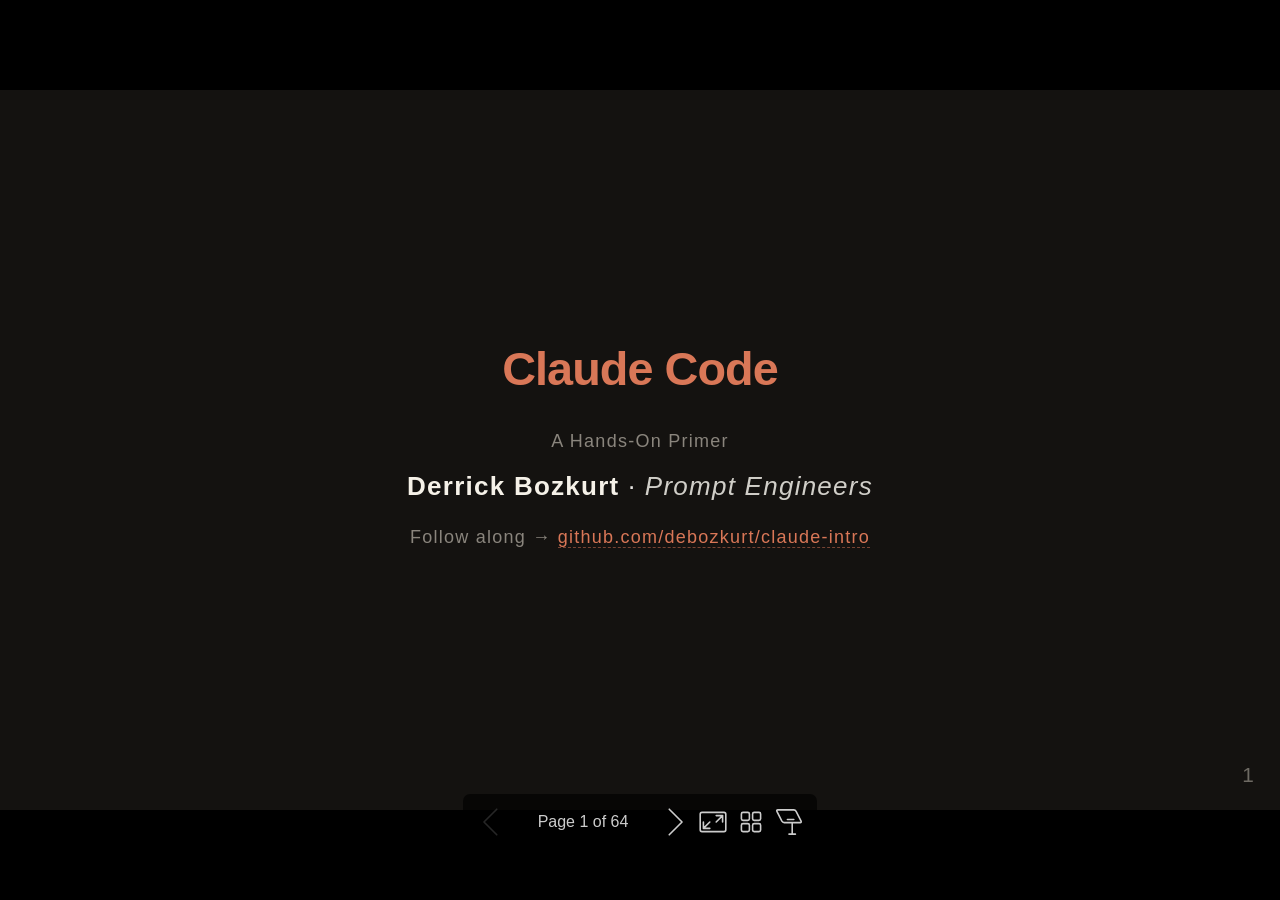
==== commit 89ccc9e7: "add repo URL to landing page and slide deck Surface github.com/debozkurt/claude-intro in the hero + " ====
--- a/presentation.html
+++ b/presentation.html
@@ -234,6 +234,7 @@
 <h1 id="claude-code">Claude Code</h1>
 <p><span class="small">A Hands-On Primer</span></p>
 <p><strong>Derrick Bozkurt</strong> · <em>Prompt Engineers</em></p>
+<p><span class="small">Follow along → <a href="https://github.com/debozkurt/claude-intro">github.com/debozkurt/claude-intro</a></span></p>
 </section>
 </foreignObject></svg><svg data-marpit-svg="" viewBox="0 0 1280 720"><foreignObject width="1280" height="720"><section id="2" data-paginate="true" data-theme="gaia" data-style="/* Claude-flavored modern dark theme
    Palette: warm near-black bg, off-white body, coral accent */
@@ -14504,9 +14505,9 @@
 ;" data-marpit-pagination-total="64">
 <h2 id="resources">Resources</h2>
 <ul>
-<li><strong>Docs:</strong> docs.claude.com/claude-code</li>
-<li><strong>GitHub:</strong> github.com/anthropics/claude-code</li>
-<li><strong>This lab:</strong> <code>lab-app/</code> · <code>cheatsheets/</code> · <code>bonus-skills/</code></li>
+<li><strong>Docs:</strong> <a href="https://docs.claude.com/claude-code">docs.claude.com/claude-code</a></li>
+<li><strong>Claude Code repo:</strong> <a href="https://github.com/anthropics/claude-code">github.com/anthropics/claude-code</a></li>
+<li><strong>This talk + lab:</strong> <a href="https://github.com/debozkurt/claude-intro">github.com/debozkurt/claude-intro</a> — <code>lab-app/</code> · <code>cheatsheets/</code> · <code>bonus-skills/</code></li>
 </ul>
 </section>
 </foreignObject></svg><svg data-marpit-svg="" viewBox="0 0 1280 720"><foreignObject width="1280" height="720"><section id="63" data-paginate="true" data-theme="gaia" data-style="/* Claude-flavored modern dark theme
@@ -14955,7 +14956,8 @@
 <h2 id="thanks">Thanks!</h2>
 <p><strong>Let's stay in touch</strong></p>
 <p><img src="assets/linkedin-qr.png" alt="" style="width:220px;height:220px;" /></p>
-<p><span class="small"><strong>LinkedIn:</strong> linkedin.com/in/debozkurt<br />
+<p><span class="small"><strong>Repo:</strong> <a href="https://github.com/debozkurt/claude-intro">github.com/debozkurt/claude-intro</a><br />
+<strong>LinkedIn:</strong> linkedin.com/in/debozkurt<br />
 <strong>Prompt Engineers:</strong> promptengineers.ai · meetup.com/plano-prompt-engineers<br />
 <strong>Email:</strong> <a href="mailto:debozkurt@gmail.com">debozkurt@gmail.com</a></span></p>
 </section>
